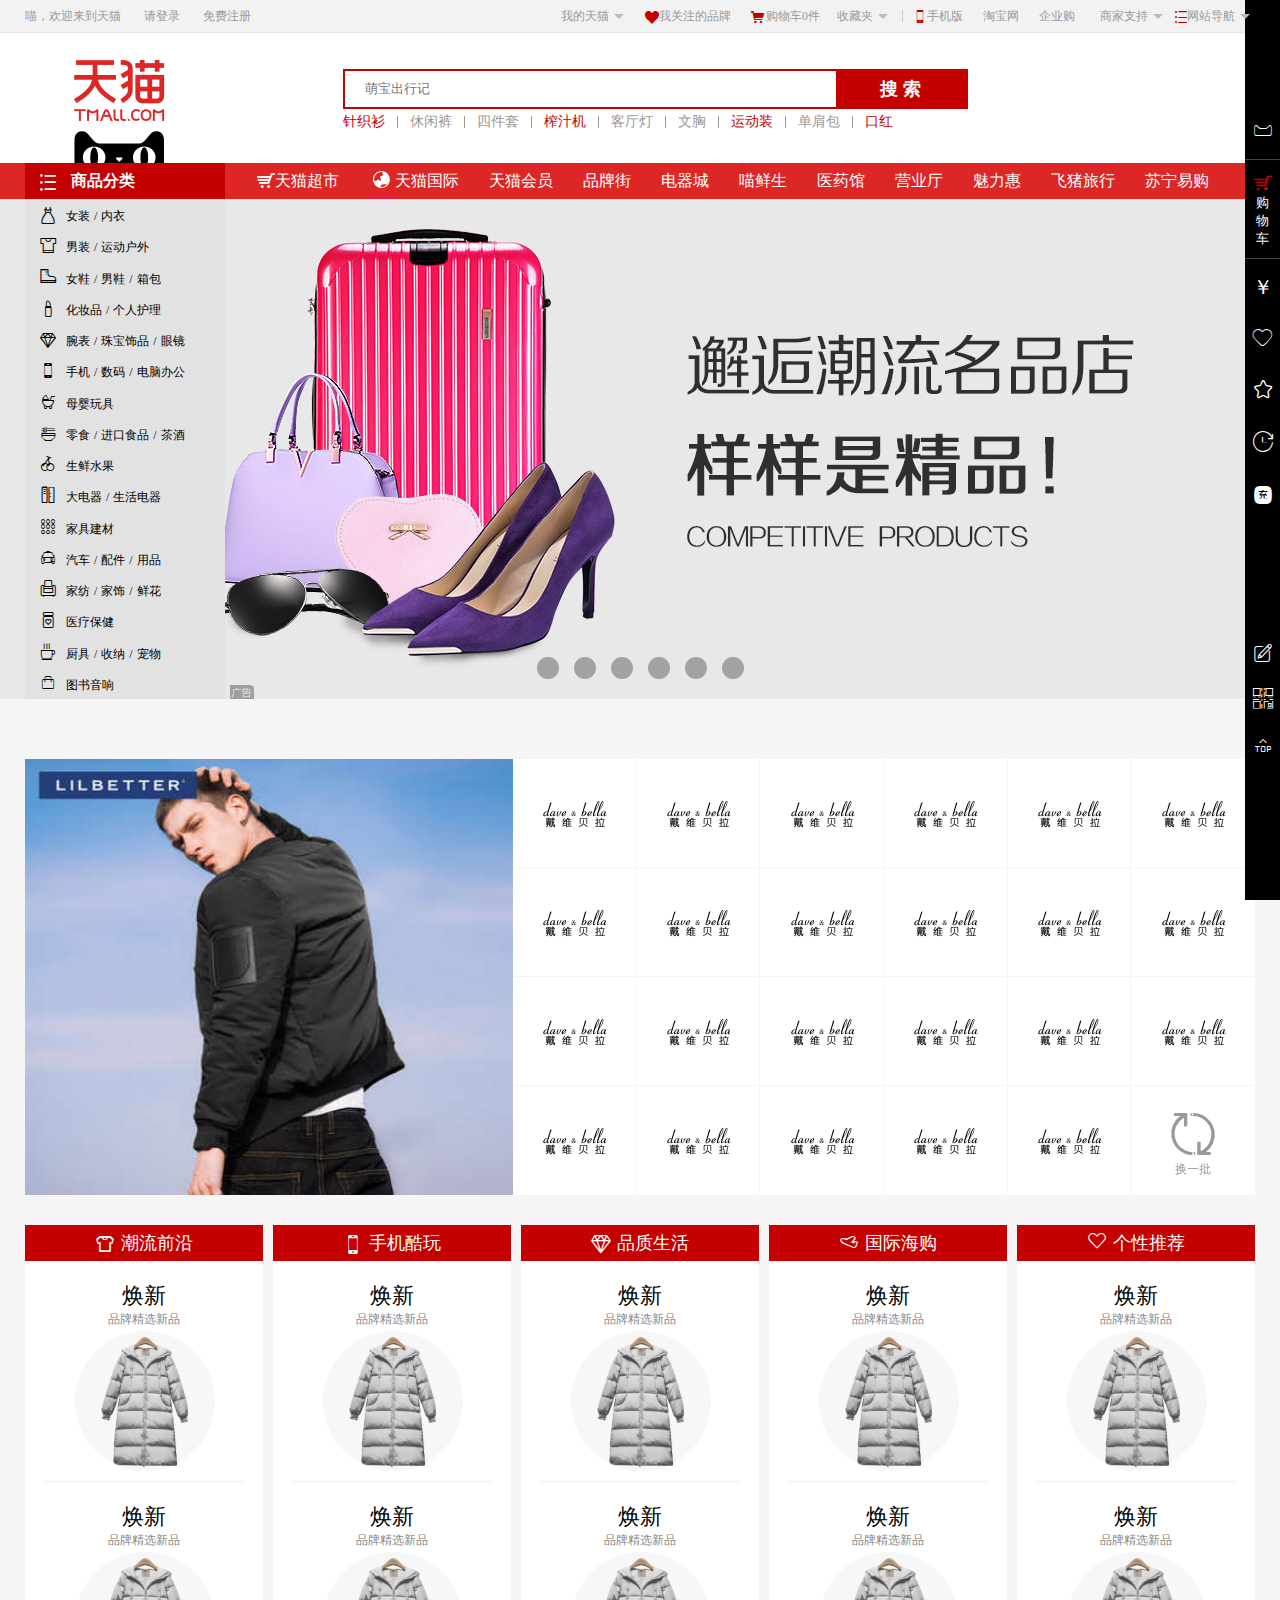
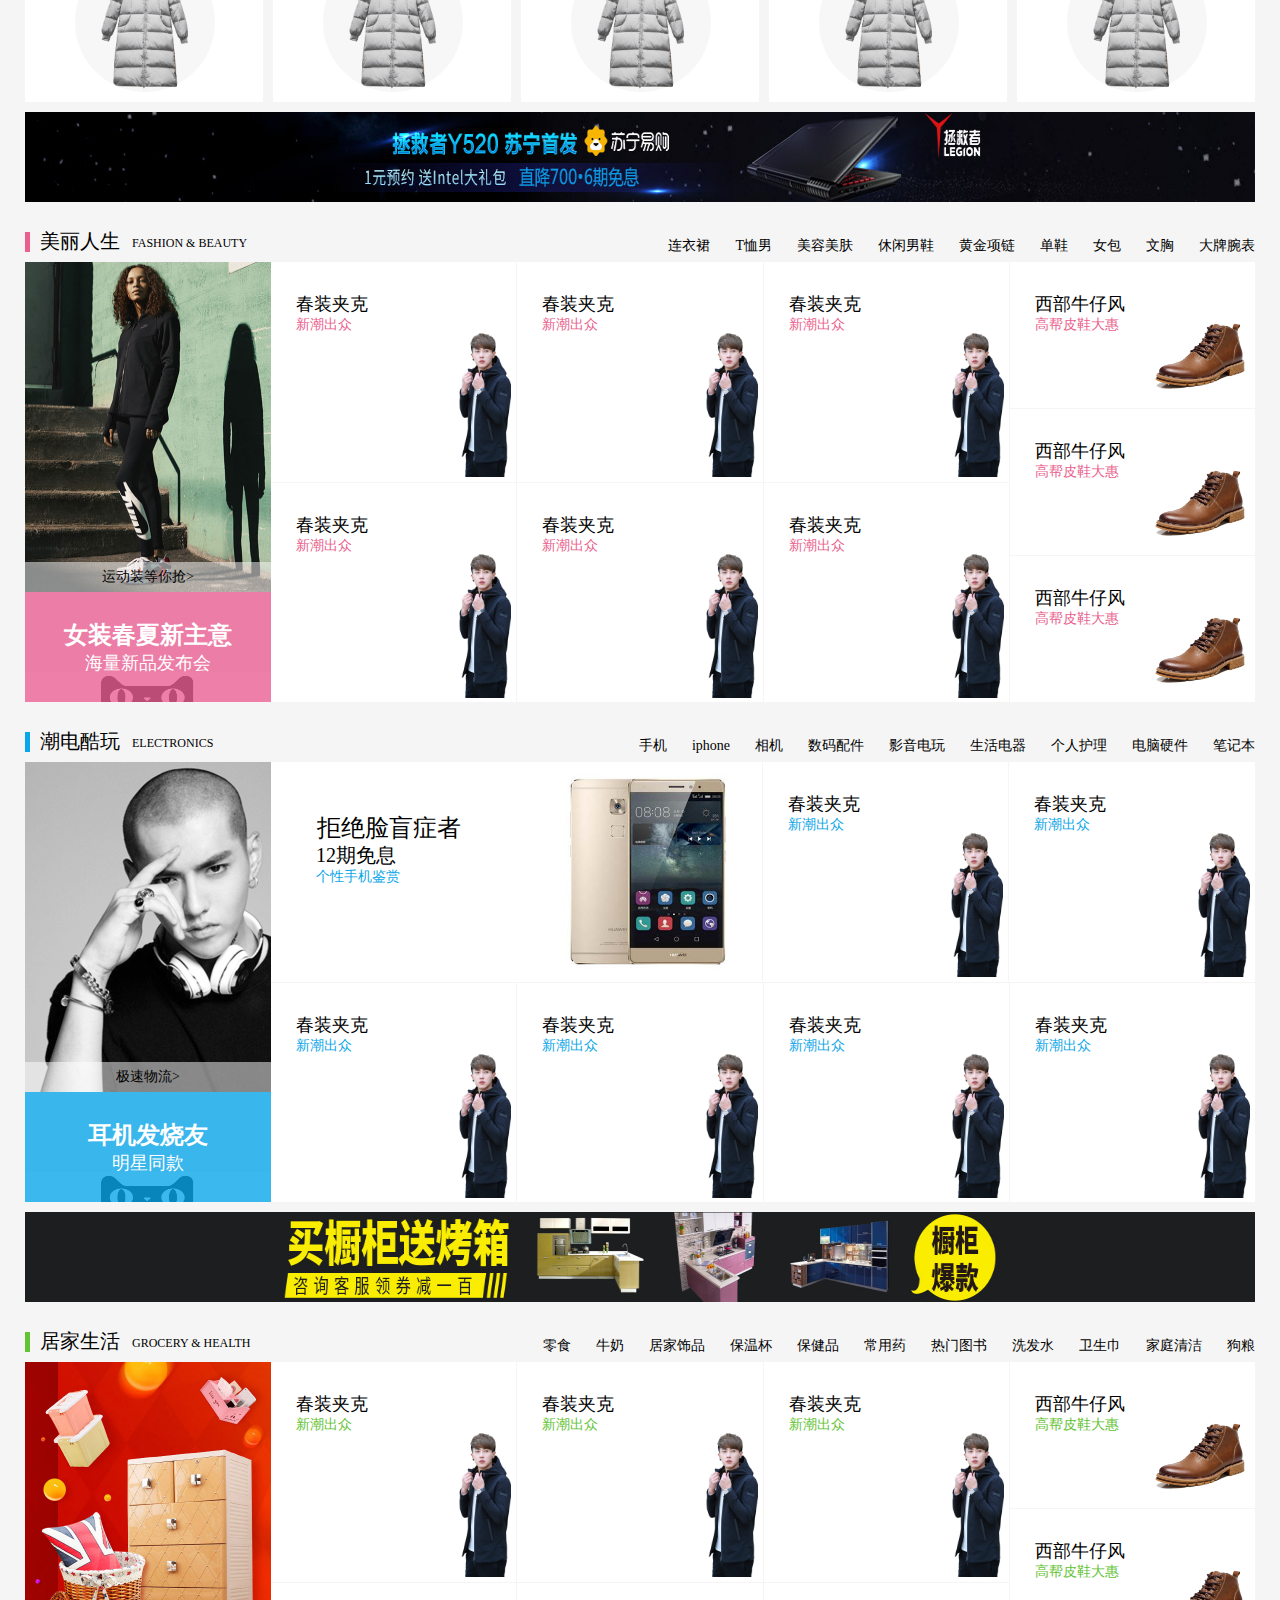
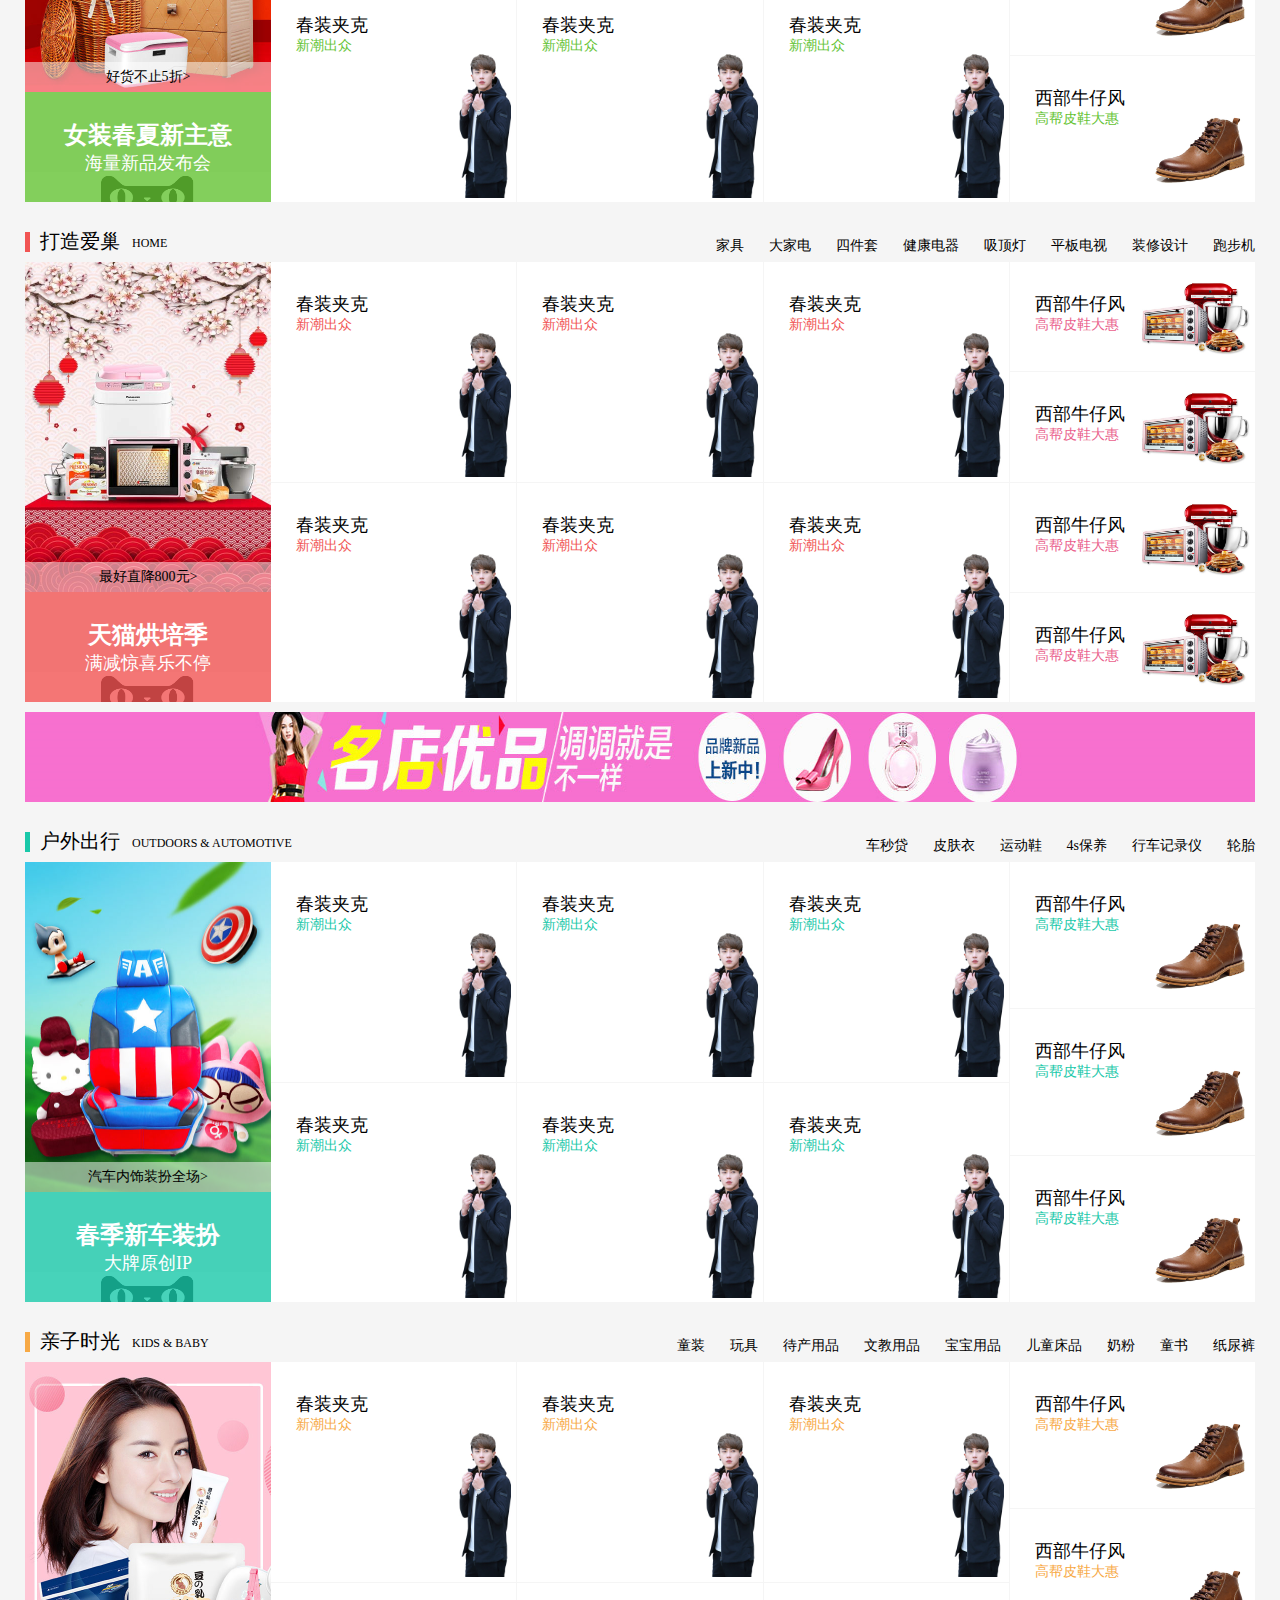
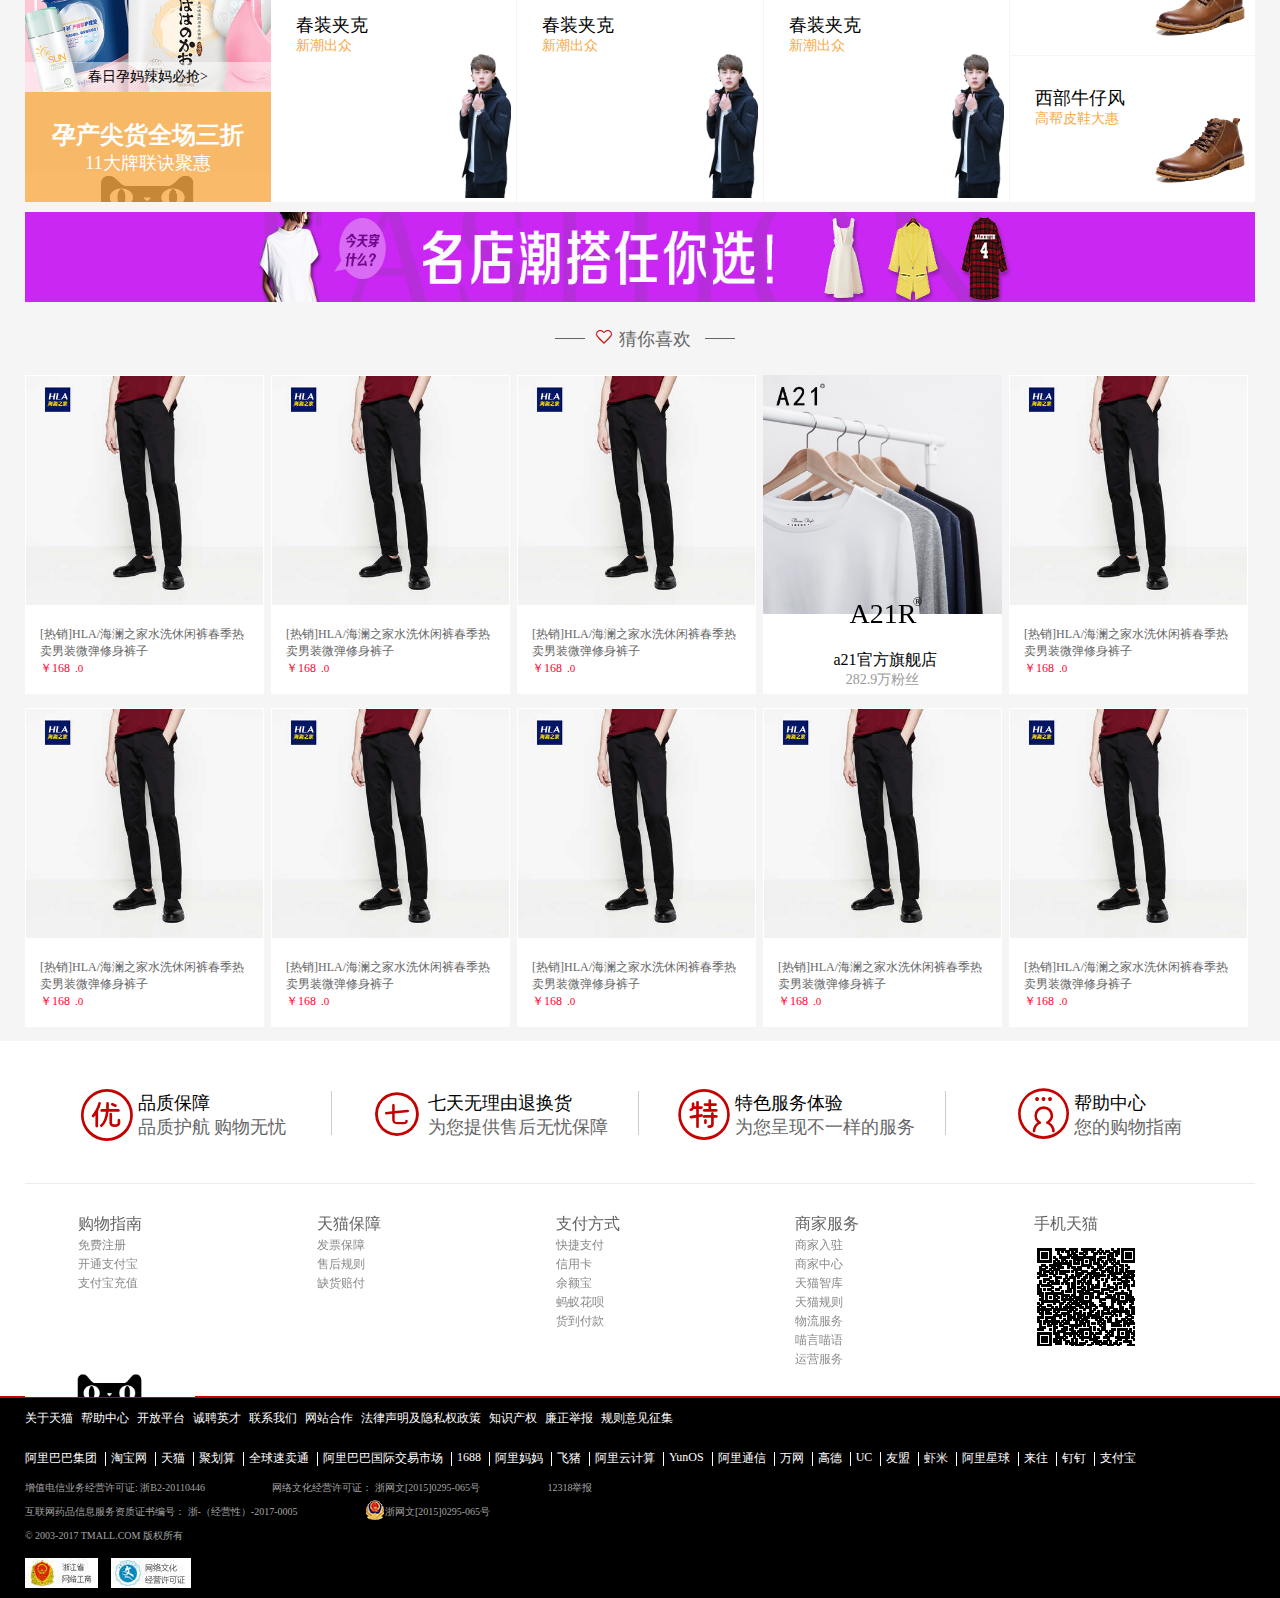
==== index.html @ ca046fc8 "tianmao0.1" ====
<!DOCTYPE html>
<html lang="en">
    <head>
        <meta charset="utf-8">
        <link rel="stylesheet" href="css/tianmao.css">
        <link rel="stylesheet" href="iconfont/iconfont.css">
        <link rel="stylesheet" href="iconfont1/iconfont.css">
    </head>
    <body>

        <!-- 侧边栏 -->
        <!-- 35w    633px-->
        <aside>
            <div class="aside1"><a href="#"><i class="iconfont icon-tianmao01"><div class="asideson"><div class="asideson1"></div>我的特权</div></i></a></div>

            <div class="aside2"><a href="#"><div class="iconfont">&#xe689;</div>
            <p>购</p><p>物</p><p>车</p></a></div>
            <div class="aside3"><a href="#">￥<div class="asideson"><div class="asideson1"></div>我的资产</div></a></div>

            <a href="#"><i class="iconfont icon-xihuan"><div class="asideson"><div class="asideson1"></div>我关注的品牌</div></i></a>
            <a href="#"><i class="iconfont icon-wujiaoxing2"><div class="asideson"><div class="asideson1"></div>我的收藏</div></i></a>
            <a href="#"><i class="iconfont icon-lishi"><div class="asideson"><div class="asideson1"></div>我看过的</div></i></a>
            <a href="#"><i class="iconfont icon-chongzhi"><div class="asideson"><div class="asideson1"></div>我要充值</div></i></a>
             <div class="aside4">
             <a href="#"><i class="iconfont icon-touzijilu"><div class="asideson"><div class="asideson1"></div>用户反馈</div></i></a>
             <a href="#"><i class="iconfont icon-erweima"><div class="asideson9"><div class="asideson3"></div><img src="img/ewm.png" alt=""></div></i></a>
             <a href="#"><i class="iconfont icon-top"><div class="asideson"><div class="asideson1"></div>返回顶部</div></i></a>
            
            </div>
        </aside>
















    <div class="head">
    	<div class="headson">
    	    <div class="head-son">
    	        <span>喵，欢迎来到天猫</span>
    	        <a href="#">请登录</a>
    	        <a href="#">免费注册</a>
    	    </div>
    	 	<div class="headright">
    	 		<div class="mytianmao">
    	 			<a href="#">我的天猫</a><i></i>
    	 			<div class="mytianmao1"><p><a href="#">已买到的宝贝</a><br><a href="#">已卖出的宝贝</a></p></div>
    	 		</div>

    	 		<div class="guanzhu">
    	 		<div class="guannzhu1 iconfont">&#xe60e;</div>
                <a href="#">我关注的品牌</a>
    	 		</div>
    	 		<div class="gouwuche"><div class="gouwuche1 iconfont">&#xe648;</div><a href="#">购物车0件</a></div>
    	 		<div class="shoucang"><a href="#">收藏夹</a><i></i>
    	 		<div class="mytianmao1"><p><a href="#">收藏的宝贝</a><br><a href="#">收藏的店铺</a></p></div></div>
    	 		<span></span>
    	 		<div class="sjb"><div class="sjb1 iconfont">&#xe634;</div><a href="#">手机版</a><div class="sjb10"><div class="sjb9"></div><p><em>到天猫app</em><b>新人领388元大礼包</b></p></div></div>   <!-- 175*228 -->

    	 		<div class="qy"><a href="#">淘宝网</a><a href="#">企业购</a></div>
    	 		<div class="shangjia">
    	 			<a href="#">商家支持</a><i></i>
                    <div class="sjzc1">
                        <ul>
                            <li>商家:</li>
                            <li><a href="#">商家中心</a><a href="#">商家入驻</a></li>
                            <li><a href="#">运营服务</a><a href="#">商家品控</a></li>
                            <li><a href="#">商家工具</a><a href="#">商家规则</a></li>
                            <li class="sjzc3"><a href="#">天猫智库</a><a href="#">喵言喵语</a></li>                     
                        </ul>
                        <ul>
                            <li>帮助:</li>
                            <li><a href="#">帮助中心</a></li>                  
                        </ul>
                    </div>
    	 		</div>
    	 		<div class="wzdh"><div class="wzdh1 iconfont">&#xe629;</div><a href="#">网站导航<i></i></a>
                    <div class="wzdh2">嗷，内容被恐龙吃了，请刷新页面重试

                        <!-- <div class="wzdh3">
                            <h2>热点推荐Hot</h2>
                            <ul>
                                <li><a href="#">天猫超市</a></li>
                                <li><a href="#">天猫超市</a></li>
                                <li><a href="#">天猫超市</a></li>
                                <li><a href="#">天猫超市</a></li>
                                <li><a href="#">天猫超市</a></li>
                                <li><a href="#">天猫超市</a></li>
                                <li><a href="#">天猫超市</a></li>
                                <li><a href="#">天猫超市</a></li>
                                <li><a href="#">天猫超市</a></li>
                                <li><a href="#">天猫超市</a></li>
                                <li><a href="#">天猫超市</a></li>
                                <li><a href="#">天猫超市</a></li>
                                <li><a href="#">天猫超市</a></li>
                                <li><a href="#">天猫超市</a></li>
                            </ul>
                        </div> -->
                    </div>
                </div>
    	 	</div>
    	</div>
    </div>




   	      <!-- logo -->
   	<div class="logobix">
    <div class="logo">
    	<div class="logoleft"></div>
    	<div class="logoright">
    			<input type="text" placeholder="萌宝出行记">
                <input type="button" value="搜索">
    		
    	</div>
    	<div class="logo-right">
    			<ul>
    				<li class="logowenzi wenzione"><a href="#">针织衫</a></li>
    				<li class="logowenzi"><a href="#">休闲裤</a><span></span></li>
    				<li class="logowenzi"><a href="#">四件套</a><span></span></li>
    				<li class="logowenzi wenzione"><a href="#">榨汁机</a><span></span></li>
    				<li class="logowenzi"><a href="#">客厅灯</a><span></span></li>
    				<li class="logowenzi"><a href="#">文胸</a><span></span></li>
    				<li class="logowenzi wenzione"><a href="#">运动装</a><span></span></li>
    				<li class="logowenzi"><a href="#">单肩包</a><span></span></li>
    				<li class="logowenzi wenzione"><a href="#">口红</a><span></span></li>
    			</ul>
    		</div>
    </div>
    </div>




    <!-- 导航 -->
    <div class="daohang">
    	<div class="daohangson">
    		<div class="daohangleft"><div class="daohangleft1 iconfont">&#xe629;</div><b>商品分类</b></div>
    		<div class="daohangright">
    			<ul>
    				<li class="daohangwenzi"><a href="#"><img src="img/wmcs.png" alt="">天猫超市</a>
    				<div class="xmt"><img src="img/xmt.png" alt=""></div></li>
    				<li class="daohangwenzi"><a href="#"><img src="img/tmgj.png" alt="">天猫国际</a>
    				<div class="xmt"><img src="img/xmt.png" alt=""></div></li>
    				<li class="daohangwenzi"><a href="#">天猫会员</a>
    				<div class="xmt2"><img src="img/xmt.png" alt=""></div></li>
    				<li class="daohangwenzi"><a href="#">品牌街</a>
    				<div class="xmt1"><img src="img/xmt.png" alt=""></div></li>
    				<li class="daohangwenzi"><a href="#">电器城</a>
    				<div class="xmt1"><img src="img/xmt.png" alt=""></div></li>
    				<li class="daohangwenzi"><a href="#">喵鲜生</a>
    				<div class="xmt1"><img src="img/xmt.png" alt=""></div></li>
    				<li class="daohangwenzi"><a href="#">医药馆</a>
    				<div class="xmt1"><img src="img/xmt.png" alt=""></div></li>
    				<li class="daohangwenzi"><a href="#">营业厅</a>
    				<div class="xmt1"><img src="img/xmt.png" alt=""></div></li>
    				<li class="daohangwenzi"><a href="#">魅力惠</a>
    				<div class="xmt1"><img src="img/xmt.png" alt=""></div></li>
    				<li class="daohangwenzi"><a href="#">飞猪旅行</a>
    				<div class="xmt2"><img src="img/xmt.png" alt=""></div></li>
    				<li class="daohangwenzi dhwz"><a href="#">苏宁易购</a>
    				<div class="xmt2"><img src="img/xmt.png" alt=""></div></li>
    			</ul>
    		</div>
    	</div>
    </div>



    <!-- banner -->
    <div class="banner">
    	<div class="bannerson">
    		<div class="bannerleft">
    			<ul>
    				<li class="banner-left">
                    <div class="banner-left1 iconfont">&#xe601;</div>
    					<a href="#">女装</a>
    					<span>/</span>
    					<a href="#">内衣</a>
    					<div class="hengla">
    						<div class="henglaleft">
    							<ul>
    								<li><b>精选上装></b>
    								<div class="liuxing">
    									<a href="#" style="color: #E54077;">羽绒服</a>
    									<a href="#" style="color: #E54077;">毛呢外套</a>
    									<a href="#">毛衣</a>
    									<a href="#">针织衫</a>
    									<a href="#">衬衫</a>
    									<a href="#">风衣</a>
    									<a href="#">短外套</a>
                                        <a href="#">卫衣</a>
    									<a href="#">小西装</a>
    								</div></li>
    								<li><b>浪漫裙装></b>
    								<div class="liuxing">
    									<a href="#" style="color: #E54077;">连衣裙
                                        </a>
    									<a href="#">蕾丝连衣裙</a>
    									<a href="#">印花连衣裙</a>
    									<a href="#" style="color: #E54077;">真丝连衣裙</a>
    									<a href="#">半身裙</a>
    									<a href="#" style="color: #E54077;">百褶裙牛仔裙</a>
    									<a href="#">背心裙</a>
                                        <a href="#">a字裙</a>
                                        <a href="#">棉麻连衣裙</a>
                                        <a href="#" style="color: #E54077;">蕾丝半身裙</a>
                                        <a href="#">包臀裙</a>
    									<a href="#">长袖连衣裙</a>
    								</div></li>
    								<li><b>女士下装></b>
    								<div class="liuxing">
    									<a href="#">短裤</a>
    									<a href="#">休闲裤</a>
    									<a href="#">哈伦裤</a>
    									<a href="#">背带裤</a>
    									<a href="#">小脚裤</a>
    									<a href="#">西装裤</a>
    									<a href="#">打底裤</a>
                                        <a href="#">牛仔裤</a>
    									<a href="#">阔腿裤</a>
    								</div></li>
    								<li><b>特色女装></b>
    								<div class="liuxing">
    									<a href="#" style="color: #E54077;">时尚气质套装</a>
    									<a href="#">休闲运动套装</a>
    									<a href="#">精选妈妈装</a>
    									<a href="#">大码女装</a>
    									<a href="#" style="color: #E54077;">职业套装</a>
    									<a href="#">优雅旗袍</a>
    									<a href="#">精致礼服</a>
                                        <a href="#">婚纱</a>
                                        <a href="#" style="color: #E54077;">唐装</a>
    									<a href="#">小码女装</a>
    								</div></li>
    								<li class="henglaone"><b>文胸塑身></b>
    								<div class="liuxing">
    									<a href="#">光面文胸</a>
    									<a href="#">运动文胸</a>
    									<a href="#">美背文胸</a>
                                        <a href="#" style="color: #E54077;">聚拢文胸</a>
                                        <a href="#" style="color: #E54077;">大杯文胸</a>
    									<a href="#">轻薄塑身</a>
    								</div></li>
    								<li><b>家居服></b>
                                    <div class="liuxing">
                                        <a href="#" style="color: #E54077;">春夏家居服</a>
                                        <a href="#">纯棉家居服</a>
                                        <a href="#" style="color: #E54077;">莫代尔家居服</a>
                                        <a href="#">真丝家居服</a>
                                        <a href="#">春夏睡裙</a>
                                        <a href="#">男士家居服</a><br>
                                        <a href="#" style="color: #E54077;">情侣家居服</a>
                                        <a href="#">性感睡裙</a>
                                    </div></li>
    								<li><b>内裤背心></b>
                                    <div class="liuxing">
                                        <a href="#">男士内裤</a>
                                        <a href="#">女式内裤</a>
                                        <a href="#">男士内裤多条装</a>
                                        <a href="#">女士内裤多条装</a>
                                        <a href="#">莫代尔内裤</a>
                                    </div></li>
    								<li><b>袜类></b>
                                    <div class="liuxing">
                                        <a href="#">船袜</a>
                                        <a href="#">长筒丝袜</a>
                                        <a href="#">男士运动袜</a>
                                        <a href="#">女士装饰袜</a>
                                        <a href="#">潮流渔网袜</a>
                                    </div></li>
    							</ul>
    						</div>
                            <div class="bannerright">
                                <div class="banner-right">
                                       <a href="#"><img src="img/TB1B_DcJpXXXXXWXFXXSutbFXXX.jpg_170x120q30 (1).jpg" alt=""></a>
                                        <a href="#"><img src="img/TB1B_DcJpXXXXXWXFXXSutbFXXX.jpg_170x120q30 (1).jpg" alt=""></a>
                                        <a href="#"><img src="img/TB1B_DcJpXXXXXWXFXXSutbFXXX.jpg_170x120q30 (1).jpg" alt=""></a>
                                        <a href="#"><img src="img/TB1B_DcJpXXXXXWXFXXSutbFXXX.jpg_170x120q30 (1).jpg" alt=""></a>
                                        <a href="#"><img src="img/TB1B_DcJpXXXXXWXFXXSutbFXXX.jpg_170x120q30 (1).jpg" alt=""></a >
                                    <a href="#"><img src="img/TB1B_DcJpXXXXXWXFXXSutbFXXX.jpg_170x120q30 (1).jpg" alt=""></a>
                                    <a href="#"><img src="img/TB1B_DcJpXXXXXWXFXXSutbFXXX.jpg_170x120q30 (1).jpg" alt=""></a>
                                             <a href="#"><img src="img/TB1B_DcJpXXXXXWXFXXSutbFXXX.jpg_170x120q30 (1).jpg" alt=""></a>
                                         <a href="#"><img src="img/TB1B_DcJpXXXXXWXFXXSutbFXXX.jpg_170x120q30 (1).jpg" alt=""></a>
                                        <a href="#"><img src="img/TB1B_DcJpXXXXXWXFXXSutbFXXX.jpg_170x120q30 (1).jpg" alt=""></a>
                                        <a href="#"><img src="img/TB1B_DcJpXXXXXWXFXXSutbFXXX.jpg_170x120q30 (1).jpg" alt=""></a>
                                          
                                     <a href="#"><img src="img/TB1B_DcJpXXXXXWXFXXSutbFXXX.jpg_170x120q30 (1).jpg" alt=""></a>
                                      <a href="#"><img src="img/TB1B_DcJpXXXXXWXFXXSutbFXXX.jpg_170x120q30 (1).jpg" alt=""></a>
                                         <a href="#"><img src="img/TB1B_DcJpXXXXXWXFXXSutbFXXX.jpg_170x120q30 (1).jpg" alt=""></a>
                                       <a href="#"><img src="img/TB1B_DcJpXXXXXWXFXXSutbFXXX.jpg_170x120q30 (1).jpg" alt=""></a>
                                       <a href="#"><img src="img/TB1B_DcJpXXXXXWXFXXSutbFXXX.jpg_170x120q30 (1).jpg" alt=""></a>
                                </div>
                                          <div class="banner-right1">
                                        <a href="#"><img src="img/TB1xnkQKVXXXXaJXXXXXXXXXXXX-378-174.jpg" alt=""></a>
                                        </div>
                            </div>
    					</div>
    				</li>
    				<li class="banner-left">
                    <div class="banner-left1 iconfont">&#xe622;</div>
    					<a href="#">男装</a>
    					<span>/</span>
    					<a href="#">运动户外</a>
                        <div class="hengla">
                            <div class="henglaleft">
                                <ul>
                                    <li><b>精选上装></b>
                                    <div class="liuxing">
                                        <a href="#" style="color: #E54077;">羽绒服</a>
                                        <a href="#" style="color: #E54077;">毛呢外套</a>
                                        <a href="#">毛衣</a>
                                        <a href="#">针织衫</a>
                                        <a href="#">衬衫</a>
                                        <a href="#">风衣</a>
                                        <a href="#">短外套</a>
                                        <a href="#">卫衣</a>
                                        <a href="#">小西装</a>
                                    </div></li>
                                    <li><b>浪漫裙装></b>
                                    <div class="liuxing">
                                        <a href="#" style="color: #E54077;">连衣裙
                                        </a>
                                        <a href="#">蕾丝连衣裙</a>
                                        <a href="#">印花连衣裙</a>
                                        <a href="#" style="color: #E54077;">真丝连衣裙</a>
                                        <a href="#">半身裙</a>
                                        <a href="#" style="color: #E54077;">百褶裙牛仔裙</a>
                                        <a href="#">背心裙</a>
                                        <a href="#">a字裙</a>
                                        <a href="#">棉麻连衣裙</a>
                                        <a href="#" style="color: #E54077;">蕾丝半身裙</a>
                                        <a href="#">包臀裙</a>
                                        <a href="#">长袖连衣裙</a>
                                    </div></li>
                                    <li><b>女士下装></b>
                                    <div class="liuxing">
                                        <a href="#">短裤</a>
                                        <a href="#">休闲裤</a>
                                        <a href="#">哈伦裤</a>
                                        <a href="#">背带裤</a>
                                        <a href="#">小脚裤</a>
                                        <a href="#">西装裤</a>
                                        <a href="#">打底裤</a>
                                        <a href="#">牛仔裤</a>
                                        <a href="#">阔腿裤</a>
                                    </div></li>
                                    <li><b>特色女装></b>
                                    <div class="liuxing">
                                        <a href="#" style="color: #E54077;">时尚气质套装</a>
                                        <a href="#">休闲运动套装</a>
                                        <a href="#">精选妈妈装</a>
                                        <a href="#">大码女装</a>
                                        <a href="#" style="color: #E54077;">职业套装</a>
                                        <a href="#">优雅旗袍</a>
                                        <a href="#">精致礼服</a>
                                        <a href="#">婚纱</a>
                                        <a href="#" style="color: #E54077;">唐装</a>
                                        <a href="#">小码女装</a>
                                    </div></li>
                                    <li class="henglaone"><b>文胸塑身></b>
                                    <div class="liuxing">
                                        <a href="#">光面文胸</a>
                                        <a href="#">运动文胸</a>
                                        <a href="#">美背文胸</a>
                                        <a href="#" style="color: #E54077;">聚拢文胸</a>
                                        <a href="#" style="color: #E54077;">大杯文胸</a>
                                        <a href="#">轻薄塑身</a>
                                    </div></li>
                                    <li><b>家居服></b>
                                    <div class="liuxing">
                                        <a href="#" style="color: #E54077;">春夏家居服</a>
                                        <a href="#">纯棉家居服</a>
                                        <a href="#" style="color: #E54077;">莫代尔家居服</a>
                                        <a href="#">真丝家居服</a>
                                        <a href="#">春夏睡裙</a>
                                        <a href="#">男士家居服</a><br>
                                        <a href="#" style="color: #E54077;">情侣家居服</a>
                                        <a href="#">性感睡裙</a>
                                    </div></li>
                                    <li><b>内裤背心></b>
                                    <div class="liuxing">
                                        <a href="#">男士内裤</a>
                                        <a href="#">女式内裤</a>
                                        <a href="#">男士内裤多条装</a>
                                        <a href="#">女士内裤多条装</a>
                                        <a href="#">莫代尔内裤</a>
                                    </div></li>
                                    <li><b>袜类></b>
                                    <div class="liuxing">
                                        <a href="#">船袜</a>
                                        <a href="#">长筒丝袜</a>
                                        <a href="#">男士运动袜</a>
                                        <a href="#">女士装饰袜</a>
                                        <a href="#">潮流渔网袜</a>
                                    </div></li>
                                </ul>
                            </div>
                            <div class="bannerright">
                                <div class="banner-right">
                                       <a href="#"><img src="img/TB1B_DcJpXXXXXWXFXXSutbFXXX.jpg_170x120q30 (1).jpg" alt=""></a>
                                        <a href="#"><img src="img/TB1B_DcJpXXXXXWXFXXSutbFXXX.jpg_170x120q30 (1).jpg" alt=""></a>
                                        <a href="#"><img src="img/TB1B_DcJpXXXXXWXFXXSutbFXXX.jpg_170x120q30 (1).jpg" alt=""></a>
                                        <a href="#"><img src="img/TB1B_DcJpXXXXXWXFXXSutbFXXX.jpg_170x120q30 (1).jpg" alt=""></a>
                                        <a href="#"><img src="img/TB1B_DcJpXXXXXWXFXXSutbFXXX.jpg_170x120q30 (1).jpg" alt=""></a >
                                    <a href="#"><img src="img/TB1B_DcJpXXXXXWXFXXSutbFXXX.jpg_170x120q30 (1).jpg" alt=""></a>
                                    <a href="#"><img src="img/TB1B_DcJpXXXXXWXFXXSutbFXXX.jpg_170x120q30 (1).jpg" alt=""></a>
                                             <a href="#"><img src="img/TB1B_DcJpXXXXXWXFXXSutbFXXX.jpg_170x120q30 (1).jpg" alt=""></a>
                                         <a href="#"><img src="img/TB1B_DcJpXXXXXWXFXXSutbFXXX.jpg_170x120q30 (1).jpg" alt=""></a>
                                        <a href="#"><img src="img/TB1B_DcJpXXXXXWXFXXSutbFXXX.jpg_170x120q30 (1).jpg" alt=""></a>
                                        <a href="#"><img src="img/TB1B_DcJpXXXXXWXFXXSutbFXXX.jpg_170x120q30 (1).jpg" alt=""></a>
                                          
                                     <a href="#"><img src="img/TB1B_DcJpXXXXXWXFXXSutbFXXX.jpg_170x120q30 (1).jpg" alt=""></a>
                                      <a href="#"><img src="img/TB1B_DcJpXXXXXWXFXXSutbFXXX.jpg_170x120q30 (1).jpg" alt=""></a>
                                         <a href="#"><img src="img/TB1B_DcJpXXXXXWXFXXSutbFXXX.jpg_170x120q30 (1).jpg" alt=""></a>
                                       <a href="#"><img src="img/TB1B_DcJpXXXXXWXFXXSutbFXXX.jpg_170x120q30 (1).jpg" alt=""></a>
                                       <a href="#"><img src="img/TB1B_DcJpXXXXXWXFXXSutbFXXX.jpg_170x120q30 (1).jpg" alt=""></a>
                                </div>
                                          <div class="banner-right1">
                                        <a href="#"><img src="img/TB1xnkQKVXXXXaJXXXXXXXXXXXX-378-174.jpg" alt=""></a>
                                        </div>
                            </div>
                        </div>
    				</li>
    				<li class="banner-left">
                    <div class="banner-left1 iconfont">&#xe600;</div>
    					<a href="#">女鞋</a>
    					<span>/</span>
    					<a href="#">男鞋</a>
    					<span>/</span>
    					<a href="#">箱包</a>
                        <div class="hengla">
                            <div class="henglaleft">
                                <ul>
                                    <li><b>精选上装></b>
                                    <div class="liuxing">
                                        <a href="#" style="color: #E54077;">羽绒服</a>
                                        <a href="#" style="color: #E54077;">毛呢外套</a>
                                        <a href="#">毛衣</a>
                                        <a href="#">针织衫</a>
                                        <a href="#">衬衫</a>
                                        <a href="#">风衣</a>
                                        <a href="#">短外套</a>
                                        <a href="#">卫衣</a>
                                        <a href="#">小西装</a>
                                    </div></li>
                                    <li><b>浪漫裙装></b>
                                    <div class="liuxing">
                                        <a href="#" style="color: #E54077;">连衣裙
                                        </a>
                                        <a href="#">蕾丝连衣裙</a>
                                        <a href="#">印花连衣裙</a>
                                        <a href="#" style="color: #E54077;">真丝连衣裙</a>
                                        <a href="#">半身裙</a>
                                        <a href="#" style="color: #E54077;">百褶裙牛仔裙</a>
                                        <a href="#">背心裙</a>
                                        <a href="#">a字裙</a>
                                        <a href="#">棉麻连衣裙</a>
                                        <a href="#" style="color: #E54077;">蕾丝半身裙</a>
                                        <a href="#">包臀裙</a>
                                        <a href="#">长袖连衣裙</a>
                                    </div></li>
                                    <li><b>女士下装></b>
                                    <div class="liuxing">
                                        <a href="#">短裤</a>
                                        <a href="#">休闲裤</a>
                                        <a href="#">哈伦裤</a>
                                        <a href="#">背带裤</a>
                                        <a href="#">小脚裤</a>
                                        <a href="#">西装裤</a>
                                        <a href="#">打底裤</a>
                                        <a href="#">牛仔裤</a>
                                        <a href="#">阔腿裤</a>
                                    </div></li>
                                    <li><b>特色女装></b>
                                    <div class="liuxing">
                                        <a href="#" style="color: #E54077;">时尚气质套装</a>
                                        <a href="#">休闲运动套装</a>
                                        <a href="#">精选妈妈装</a>
                                        <a href="#">大码女装</a>
                                        <a href="#" style="color: #E54077;">职业套装</a>
                                        <a href="#">优雅旗袍</a>
                                        <a href="#">精致礼服</a>
                                        <a href="#">婚纱</a>
                                        <a href="#" style="color: #E54077;">唐装</a>
                                        <a href="#">小码女装</a>
                                    </div></li>
                                    <li class="henglaone"><b>文胸塑身></b>
                                    <div class="liuxing">
                                        <a href="#">光面文胸</a>
                                        <a href="#">运动文胸</a>
                                        <a href="#">美背文胸</a>
                                        <a href="#" style="color: #E54077;">聚拢文胸</a>
                                        <a href="#" style="color: #E54077;">大杯文胸</a>
                                        <a href="#">轻薄塑身</a>
                                    </div></li>
                                    <li><b>家居服></b>
                                    <div class="liuxing">
                                        <a href="#" style="color: #E54077;">春夏家居服</a>
                                        <a href="#">纯棉家居服</a>
                                        <a href="#" style="color: #E54077;">莫代尔家居服</a>
                                        <a href="#">真丝家居服</a>
                                        <a href="#">春夏睡裙</a>
                                        <a href="#">男士家居服</a><br>
                                        <a href="#" style="color: #E54077;">情侣家居服</a>
                                        <a href="#">性感睡裙</a>
                                    </div></li>
                                    <li><b>内裤背心></b>
                                    <div class="liuxing">
                                        <a href="#">男士内裤</a>
                                        <a href="#">女式内裤</a>
                                        <a href="#">男士内裤多条装</a>
                                        <a href="#">女士内裤多条装</a>
                                        <a href="#">莫代尔内裤</a>
                                    </div></li>
                                    <li><b>袜类></b>
                                    <div class="liuxing">
                                        <a href="#">船袜</a>
                                        <a href="#">长筒丝袜</a>
                                        <a href="#">男士运动袜</a>
                                        <a href="#">女士装饰袜</a>
                                        <a href="#">潮流渔网袜</a>
                                    </div></li>
                                </ul>
                            </div>
                            <div class="bannerright">
                                <div class="banner-right">
                                       <a href="#"><img src="img/TB1B_DcJpXXXXXWXFXXSutbFXXX.jpg_170x120q30 (1).jpg" alt=""></a>
                                        <a href="#"><img src="img/TB1B_DcJpXXXXXWXFXXSutbFXXX.jpg_170x120q30 (1).jpg" alt=""></a>
                                        <a href="#"><img src="img/TB1B_DcJpXXXXXWXFXXSutbFXXX.jpg_170x120q30 (1).jpg" alt=""></a>
                                        <a href="#"><img src="img/TB1B_DcJpXXXXXWXFXXSutbFXXX.jpg_170x120q30 (1).jpg" alt=""></a>
                                        <a href="#"><img src="img/TB1B_DcJpXXXXXWXFXXSutbFXXX.jpg_170x120q30 (1).jpg" alt=""></a >
                                    <a href="#"><img src="img/TB1B_DcJpXXXXXWXFXXSutbFXXX.jpg_170x120q30 (1).jpg" alt=""></a>
                                    <a href="#"><img src="img/TB1B_DcJpXXXXXWXFXXSutbFXXX.jpg_170x120q30 (1).jpg" alt=""></a>
                                             <a href="#"><img src="img/TB1B_DcJpXXXXXWXFXXSutbFXXX.jpg_170x120q30 (1).jpg" alt=""></a>
                                         <a href="#"><img src="img/TB1B_DcJpXXXXXWXFXXSutbFXXX.jpg_170x120q30 (1).jpg" alt=""></a>
                                        <a href="#"><img src="img/TB1B_DcJpXXXXXWXFXXSutbFXXX.jpg_170x120q30 (1).jpg" alt=""></a>
                                        <a href="#"><img src="img/TB1B_DcJpXXXXXWXFXXSutbFXXX.jpg_170x120q30 (1).jpg" alt=""></a>
                                          
                                     <a href="#"><img src="img/TB1B_DcJpXXXXXWXFXXSutbFXXX.jpg_170x120q30 (1).jpg" alt=""></a>
                                      <a href="#"><img src="img/TB1B_DcJpXXXXXWXFXXSutbFXXX.jpg_170x120q30 (1).jpg" alt=""></a>
                                         <a href="#"><img src="img/TB1B_DcJpXXXXXWXFXXSutbFXXX.jpg_170x120q30 (1).jpg" alt=""></a>
                                       <a href="#"><img src="img/TB1B_DcJpXXXXXWXFXXSutbFXXX.jpg_170x120q30 (1).jpg" alt=""></a>
                                       <a href="#"><img src="img/TB1B_DcJpXXXXXWXFXXSutbFXXX.jpg_170x120q30 (1).jpg" alt=""></a>
                                </div>
                                          <div class="banner-right1">
                                        <a href="#"><img src="img/TB1xnkQKVXXXXaJXXXXXXXXXXXX-378-174.jpg" alt=""></a>
                                        </div>
                            </div>
                        </div>
    				</li>
    				<li class="banner-left">
                    <div class="banner-left1 iconfont">&#xe60f;</div>
    					<a href="#">化妆品</a>
    					<span>/</span>
    					<a href="#">个人护理</a>
                        <div class="hengla">
                            <div class="henglaleft">
                                <ul>
                                    <li><b>精选上装></b>
                                    <div class="liuxing">
                                        <a href="#" style="color: #E54077;">羽绒服</a>
                                        <a href="#" style="color: #E54077;">毛呢外套</a>
                                        <a href="#">毛衣</a>
                                        <a href="#">针织衫</a>
                                        <a href="#">衬衫</a>
                                        <a href="#">风衣</a>
                                        <a href="#">短外套</a>
                                        <a href="#">卫衣</a>
                                        <a href="#">小西装</a>
                                    </div></li>
                                    <li><b>浪漫裙装></b>
                                    <div class="liuxing">
                                        <a href="#" style="color: #E54077;">连衣裙
                                        </a>
                                        <a href="#">蕾丝连衣裙</a>
                                        <a href="#">印花连衣裙</a>
                                        <a href="#" style="color: #E54077;">真丝连衣裙</a>
                                        <a href="#">半身裙</a>
                                        <a href="#" style="color: #E54077;">百褶裙牛仔裙</a>
                                        <a href="#">背心裙</a>
                                        <a href="#">a字裙</a>
                                        <a href="#">棉麻连衣裙</a>
                                        <a href="#" style="color: #E54077;">蕾丝半身裙</a>
                                        <a href="#">包臀裙</a>
                                        <a href="#">长袖连衣裙</a>
                                    </div></li>
                                    <li><b>女士下装></b>
                                    <div class="liuxing">
                                        <a href="#">短裤</a>
                                        <a href="#">休闲裤</a>
                                        <a href="#">哈伦裤</a>
                                        <a href="#">背带裤</a>
                                        <a href="#">小脚裤</a>
                                        <a href="#">西装裤</a>
                                        <a href="#">打底裤</a>
                                        <a href="#">牛仔裤</a>
                                        <a href="#">阔腿裤</a>
                                    </div></li>
                                    <li><b>特色女装></b>
                                    <div class="liuxing">
                                        <a href="#" style="color: #E54077;">时尚气质套装</a>
                                        <a href="#">休闲运动套装</a>
                                        <a href="#">精选妈妈装</a>
                                        <a href="#">大码女装</a>
                                        <a href="#" style="color: #E54077;">职业套装</a>
                                        <a href="#">优雅旗袍</a>
                                        <a href="#">精致礼服</a>
                                        <a href="#">婚纱</a>
                                        <a href="#" style="color: #E54077;">唐装</a>
                                        <a href="#">小码女装</a>
                                    </div></li>
                                    <li class="henglaone"><b>文胸塑身></b>
                                    <div class="liuxing">
                                        <a href="#">光面文胸</a>
                                        <a href="#">运动文胸</a>
                                        <a href="#">美背文胸</a>
                                        <a href="#" style="color: #E54077;">聚拢文胸</a>
                                        <a href="#" style="color: #E54077;">大杯文胸</a>
                                        <a href="#">轻薄塑身</a>
                                    </div></li>
                                    <li><b>家居服></b>
                                    <div class="liuxing">
                                        <a href="#" style="color: #E54077;">春夏家居服</a>
                                        <a href="#">纯棉家居服</a>
                                        <a href="#" style="color: #E54077;">莫代尔家居服</a>
                                        <a href="#">真丝家居服</a>
                                        <a href="#">春夏睡裙</a>
                                        <a href="#">男士家居服</a><br>
                                        <a href="#" style="color: #E54077;">情侣家居服</a>
                                        <a href="#">性感睡裙</a>
                                    </div></li>
                                    <li><b>内裤背心></b>
                                    <div class="liuxing">
                                        <a href="#">男士内裤</a>
                                        <a href="#">女式内裤</a>
                                        <a href="#">男士内裤多条装</a>
                                        <a href="#">女士内裤多条装</a>
                                        <a href="#">莫代尔内裤</a>
                                    </div></li>
                                    <li><b>袜类></b>
                                    <div class="liuxing">
                                        <a href="#">船袜</a>
                                        <a href="#">长筒丝袜</a>
                                        <a href="#">男士运动袜</a>
                                        <a href="#">女士装饰袜</a>
                                        <a href="#">潮流渔网袜</a>
                                    </div></li>
                                </ul>
                            </div>
                            <div class="bannerright">
                                <div class="banner-right">
                                       <a href="#"><img src="img/TB1B_DcJpXXXXXWXFXXSutbFXXX.jpg_170x120q30 (1).jpg" alt=""></a>
                                        <a href="#"><img src="img/TB1B_DcJpXXXXXWXFXXSutbFXXX.jpg_170x120q30 (1).jpg" alt=""></a>
                                        <a href="#"><img src="img/TB1B_DcJpXXXXXWXFXXSutbFXXX.jpg_170x120q30 (1).jpg" alt=""></a>
                                        <a href="#"><img src="img/TB1B_DcJpXXXXXWXFXXSutbFXXX.jpg_170x120q30 (1).jpg" alt=""></a>
                                        <a href="#"><img src="img/TB1B_DcJpXXXXXWXFXXSutbFXXX.jpg_170x120q30 (1).jpg" alt=""></a >
                                    <a href="#"><img src="img/TB1B_DcJpXXXXXWXFXXSutbFXXX.jpg_170x120q30 (1).jpg" alt=""></a>
                                    <a href="#"><img src="img/TB1B_DcJpXXXXXWXFXXSutbFXXX.jpg_170x120q30 (1).jpg" alt=""></a>
                                             <a href="#"><img src="img/TB1B_DcJpXXXXXWXFXXSutbFXXX.jpg_170x120q30 (1).jpg" alt=""></a>
                                         <a href="#"><img src="img/TB1B_DcJpXXXXXWXFXXSutbFXXX.jpg_170x120q30 (1).jpg" alt=""></a>
                                        <a href="#"><img src="img/TB1B_DcJpXXXXXWXFXXSutbFXXX.jpg_170x120q30 (1).jpg" alt=""></a>
                                        <a href="#"><img src="img/TB1B_DcJpXXXXXWXFXXSutbFXXX.jpg_170x120q30 (1).jpg" alt=""></a>
                                          
                                     <a href="#"><img src="img/TB1B_DcJpXXXXXWXFXXSutbFXXX.jpg_170x120q30 (1).jpg" alt=""></a>
                                      <a href="#"><img src="img/TB1B_DcJpXXXXXWXFXXSutbFXXX.jpg_170x120q30 (1).jpg" alt=""></a>
                                         <a href="#"><img src="img/TB1B_DcJpXXXXXWXFXXSutbFXXX.jpg_170x120q30 (1).jpg" alt=""></a>
                                       <a href="#"><img src="img/TB1B_DcJpXXXXXWXFXXSutbFXXX.jpg_170x120q30 (1).jpg" alt=""></a>
                                       <a href="#"><img src="img/TB1B_DcJpXXXXXWXFXXSutbFXXX.jpg_170x120q30 (1).jpg" alt=""></a>
                                </div>
                                          <div class="banner-right1">
                                        <a href="#"><img src="img/TB1xnkQKVXXXXaJXXXXXXXXXXXX-378-174.jpg" alt=""></a>
                                        </div>
                            </div>
                        </div>
    				</li>
    				<li class="banner-left">
                    <div class="banner-left1 iconfont">&#xe63c;</div>

    					<a href="#">腕表</a>
    					<span>/</span>
    					<a href="#">珠宝饰品</a>
    					<span>/</span>
    					<a href="#">眼镜</a>
                        <div class="hengla">
                            <div class="henglaleft">
                                <ul>
                                    <li><b>精选上装></b>
                                    <div class="liuxing">
                                        <a href="#" style="color: #E54077;">羽绒服</a>
                                        <a href="#" style="color: #E54077;">毛呢外套</a>
                                        <a href="#">毛衣</a>
                                        <a href="#">针织衫</a>
                                        <a href="#">衬衫</a>
                                        <a href="#">风衣</a>
                                        <a href="#">短外套</a>
                                        <a href="#">卫衣</a>
                                        <a href="#">小西装</a>
                                    </div></li>
                                    <li><b>浪漫裙装></b>
                                    <div class="liuxing">
                                        <a href="#" style="color: #E54077;">连衣裙
                                        </a>
                                        <a href="#">蕾丝连衣裙</a>
                                        <a href="#">印花连衣裙</a>
                                        <a href="#" style="color: #E54077;">真丝连衣裙</a>
                                        <a href="#">半身裙</a>
                                        <a href="#" style="color: #E54077;">百褶裙牛仔裙</a>
                                        <a href="#">背心裙</a>
                                        <a href="#">a字裙</a>
                                        <a href="#">棉麻连衣裙</a>
                                        <a href="#" style="color: #E54077;">蕾丝半身裙</a>
                                        <a href="#">包臀裙</a>
                                        <a href="#">长袖连衣裙</a>
                                    </div></li>
                                    <li><b>女士下装></b>
                                    <div class="liuxing">
                                        <a href="#">短裤</a>
                                        <a href="#">休闲裤</a>
                                        <a href="#">哈伦裤</a>
                                        <a href="#">背带裤</a>
                                        <a href="#">小脚裤</a>
                                        <a href="#">西装裤</a>
                                        <a href="#">打底裤</a>
                                        <a href="#">牛仔裤</a>
                                        <a href="#">阔腿裤</a>
                                    </div></li>
                                    <li><b>特色女装></b>
                                    <div class="liuxing">
                                        <a href="#" style="color: #E54077;">时尚气质套装</a>
                                        <a href="#">休闲运动套装</a>
                                        <a href="#">精选妈妈装</a>
                                        <a href="#">大码女装</a>
                                        <a href="#" style="color: #E54077;">职业套装</a>
                                        <a href="#">优雅旗袍</a>
                                        <a href="#">精致礼服</a>
                                        <a href="#">婚纱</a>
                                        <a href="#" style="color: #E54077;">唐装</a>
                                        <a href="#">小码女装</a>
                                    </div></li>
                                    <li class="henglaone"><b>文胸塑身></b>
                                    <div class="liuxing">
                                        <a href="#">光面文胸</a>
                                        <a href="#">运动文胸</a>
                                        <a href="#">美背文胸</a>
                                        <a href="#" style="color: #E54077;">聚拢文胸</a>
                                        <a href="#" style="color: #E54077;">大杯文胸</a>
                                        <a href="#">轻薄塑身</a>
                                    </div></li>
                                    <li><b>家居服></b>
                                    <div class="liuxing">
                                        <a href="#" style="color: #E54077;">春夏家居服</a>
                                        <a href="#">纯棉家居服</a>
                                        <a href="#" style="color: #E54077;">莫代尔家居服</a>
                                        <a href="#">真丝家居服</a>
                                        <a href="#">春夏睡裙</a>
                                        <a href="#">男士家居服</a><br>
                                        <a href="#" style="color: #E54077;">情侣家居服</a>
                                        <a href="#">性感睡裙</a>
                                    </div></li>
                                    <li><b>内裤背心></b>
                                    <div class="liuxing">
                                        <a href="#">男士内裤</a>
                                        <a href="#">女式内裤</a>
                                        <a href="#">男士内裤多条装</a>
                                        <a href="#">女士内裤多条装</a>
                                        <a href="#">莫代尔内裤</a>
                                    </div></li>
                                    <li><b>袜类></b>
                                    <div class="liuxing">
                                        <a href="#">船袜</a>
                                        <a href="#">长筒丝袜</a>
                                        <a href="#">男士运动袜</a>
                                        <a href="#">女士装饰袜</a>
                                        <a href="#">潮流渔网袜</a>
                                    </div></li>
                                </ul>
                            </div>
                            <div class="bannerright">
                                <div class="banner-right">
                                       <a href="#"><img src="img/TB1B_DcJpXXXXXWXFXXSutbFXXX.jpg_170x120q30 (1).jpg" alt=""></a>
                                        <a href="#"><img src="img/TB1B_DcJpXXXXXWXFXXSutbFXXX.jpg_170x120q30 (1).jpg" alt=""></a>
                                        <a href="#"><img src="img/TB1B_DcJpXXXXXWXFXXSutbFXXX.jpg_170x120q30 (1).jpg" alt=""></a>
                                        <a href="#"><img src="img/TB1B_DcJpXXXXXWXFXXSutbFXXX.jpg_170x120q30 (1).jpg" alt=""></a>
                                        <a href="#"><img src="img/TB1B_DcJpXXXXXWXFXXSutbFXXX.jpg_170x120q30 (1).jpg" alt=""></a >
                                    <a href="#"><img src="img/TB1B_DcJpXXXXXWXFXXSutbFXXX.jpg_170x120q30 (1).jpg" alt=""></a>
                                    <a href="#"><img src="img/TB1B_DcJpXXXXXWXFXXSutbFXXX.jpg_170x120q30 (1).jpg" alt=""></a>
                                             <a href="#"><img src="img/TB1B_DcJpXXXXXWXFXXSutbFXXX.jpg_170x120q30 (1).jpg" alt=""></a>
                                         <a href="#"><img src="img/TB1B_DcJpXXXXXWXFXXSutbFXXX.jpg_170x120q30 (1).jpg" alt=""></a>
                                        <a href="#"><img src="img/TB1B_DcJpXXXXXWXFXXSutbFXXX.jpg_170x120q30 (1).jpg" alt=""></a>
                                        <a href="#"><img src="img/TB1B_DcJpXXXXXWXFXXSutbFXXX.jpg_170x120q30 (1).jpg" alt=""></a>
                                          
                                     <a href="#"><img src="img/TB1B_DcJpXXXXXWXFXXSutbFXXX.jpg_170x120q30 (1).jpg" alt=""></a>
                                      <a href="#"><img src="img/TB1B_DcJpXXXXXWXFXXSutbFXXX.jpg_170x120q30 (1).jpg" alt=""></a>
                                         <a href="#"><img src="img/TB1B_DcJpXXXXXWXFXXSutbFXXX.jpg_170x120q30 (1).jpg" alt=""></a>
                                       <a href="#"><img src="img/TB1B_DcJpXXXXXWXFXXSutbFXXX.jpg_170x120q30 (1).jpg" alt=""></a>
                                       <a href="#"><img src="img/TB1B_DcJpXXXXXWXFXXSutbFXXX.jpg_170x120q30 (1).jpg" alt=""></a>
                                </div>
                                          <div class="banner-right1">
                                        <a href="#"><img src="img/TB1xnkQKVXXXXaJXXXXXXXXXXXX-378-174.jpg" alt=""></a>
                                        </div>
                            </div>
                        </div>
    				</li>
    				<li class="banner-left">
                    <div class="banner-left1 iconfont">&#xe634;</div>
    					<a href="#">手机</a>
    					<span>/</span>
    					<a href="#">数码</a>
    					<span>/</span>
    					<a href="#">电脑办公</a>
                        <div class="hengla">
                            <div class="henglaleft">
                                <ul>
                                    <li><b>精选上装></b>
                                    <div class="liuxing">
                                        <a href="#" style="color: #E54077;">羽绒服</a>
                                        <a href="#" style="color: #E54077;">毛呢外套</a>
                                        <a href="#">毛衣</a>
                                        <a href="#">针织衫</a>
                                        <a href="#">衬衫</a>
                                        <a href="#">风衣</a>
                                        <a href="#">短外套</a>
                                        <a href="#">卫衣</a>
                                        <a href="#">小西装</a>
                                    </div></li>
                                    <li><b>浪漫裙装></b>
                                    <div class="liuxing">
                                        <a href="#" style="color: #E54077;">连衣裙
                                        </a>
                                        <a href="#">蕾丝连衣裙</a>
                                        <a href="#">印花连衣裙</a>
                                        <a href="#" style="color: #E54077;">真丝连衣裙</a>
                                        <a href="#">半身裙</a>
                                        <a href="#" style="color: #E54077;">百褶裙牛仔裙</a>
                                        <a href="#">背心裙</a>
                                        <a href="#">a字裙</a>
                                        <a href="#">棉麻连衣裙</a>
                                        <a href="#" style="color: #E54077;">蕾丝半身裙</a>
                                        <a href="#">包臀裙</a>
                                        <a href="#">长袖连衣裙</a>
                                    </div></li>
                                    <li><b>女士下装></b>
                                    <div class="liuxing">
                                        <a href="#">短裤</a>
                                        <a href="#">休闲裤</a>
                                        <a href="#">哈伦裤</a>
                                        <a href="#">背带裤</a>
                                        <a href="#">小脚裤</a>
                                        <a href="#">西装裤</a>
                                        <a href="#">打底裤</a>
                                        <a href="#">牛仔裤</a>
                                        <a href="#">阔腿裤</a>
                                    </div></li>
                                    <li><b>特色女装></b>
                                    <div class="liuxing">
                                        <a href="#" style="color: #E54077;">时尚气质套装</a>
                                        <a href="#">休闲运动套装</a>
                                        <a href="#">精选妈妈装</a>
                                        <a href="#">大码女装</a>
                                        <a href="#" style="color: #E54077;">职业套装</a>
                                        <a href="#">优雅旗袍</a>
                                        <a href="#">精致礼服</a>
                                        <a href="#">婚纱</a>
                                        <a href="#" style="color: #E54077;">唐装</a>
                                        <a href="#">小码女装</a>
                                    </div></li>
                                    <li class="henglaone"><b>文胸塑身></b>
                                    <div class="liuxing">
                                        <a href="#">光面文胸</a>
                                        <a href="#">运动文胸</a>
                                        <a href="#">美背文胸</a>
                                        <a href="#" style="color: #E54077;">聚拢文胸</a>
                                        <a href="#" style="color: #E54077;">大杯文胸</a>
                                        <a href="#">轻薄塑身</a>
                                    </div></li>
                                    <li><b>家居服></b>
                                    <div class="liuxing">
                                        <a href="#" style="color: #E54077;">春夏家居服</a>
                                        <a href="#">纯棉家居服</a>
                                        <a href="#" style="color: #E54077;">莫代尔家居服</a>
                                        <a href="#">真丝家居服</a>
                                        <a href="#">春夏睡裙</a>
                                        <a href="#">男士家居服</a><br>
                                        <a href="#" style="color: #E54077;">情侣家居服</a>
                                        <a href="#">性感睡裙</a>
                                    </div></li>
                                    <li><b>内裤背心></b>
                                    <div class="liuxing">
                                        <a href="#">男士内裤</a>
                                        <a href="#">女式内裤</a>
                                        <a href="#">男士内裤多条装</a>
                                        <a href="#">女士内裤多条装</a>
                                        <a href="#">莫代尔内裤</a>
                                    </div></li>
                                    <li><b>袜类></b>
                                    <div class="liuxing">
                                        <a href="#">船袜</a>
                                        <a href="#">长筒丝袜</a>
                                        <a href="#">男士运动袜</a>
                                        <a href="#">女士装饰袜</a>
                                        <a href="#">潮流渔网袜</a>
                                    </div></li>
                                </ul>
                            </div>
                            <div class="bannerright">
                                <div class="banner-right">
                                       <a href="#"><img src="img/TB1B_DcJpXXXXXWXFXXSutbFXXX.jpg_170x120q30 (1).jpg" alt=""></a>
                                        <a href="#"><img src="img/TB1B_DcJpXXXXXWXFXXSutbFXXX.jpg_170x120q30 (1).jpg" alt=""></a>
                                        <a href="#"><img src="img/TB1B_DcJpXXXXXWXFXXSutbFXXX.jpg_170x120q30 (1).jpg" alt=""></a>
                                        <a href="#"><img src="img/TB1B_DcJpXXXXXWXFXXSutbFXXX.jpg_170x120q30 (1).jpg" alt=""></a>
                                        <a href="#"><img src="img/TB1B_DcJpXXXXXWXFXXSutbFXXX.jpg_170x120q30 (1).jpg" alt=""></a >
                                    <a href="#"><img src="img/TB1B_DcJpXXXXXWXFXXSutbFXXX.jpg_170x120q30 (1).jpg" alt=""></a>
                                    <a href="#"><img src="img/TB1B_DcJpXXXXXWXFXXSutbFXXX.jpg_170x120q30 (1).jpg" alt=""></a>
                                             <a href="#"><img src="img/TB1B_DcJpXXXXXWXFXXSutbFXXX.jpg_170x120q30 (1).jpg" alt=""></a>
                                         <a href="#"><img src="img/TB1B_DcJpXXXXXWXFXXSutbFXXX.jpg_170x120q30 (1).jpg" alt=""></a>
                                        <a href="#"><img src="img/TB1B_DcJpXXXXXWXFXXSutbFXXX.jpg_170x120q30 (1).jpg" alt=""></a>
                                        <a href="#"><img src="img/TB1B_DcJpXXXXXWXFXXSutbFXXX.jpg_170x120q30 (1).jpg" alt=""></a>
                                          
                                     <a href="#"><img src="img/TB1B_DcJpXXXXXWXFXXSutbFXXX.jpg_170x120q30 (1).jpg" alt=""></a>
                                      <a href="#"><img src="img/TB1B_DcJpXXXXXWXFXXSutbFXXX.jpg_170x120q30 (1).jpg" alt=""></a>
                                         <a href="#"><img src="img/TB1B_DcJpXXXXXWXFXXSutbFXXX.jpg_170x120q30 (1).jpg" alt=""></a>
                                       <a href="#"><img src="img/TB1B_DcJpXXXXXWXFXXSutbFXXX.jpg_170x120q30 (1).jpg" alt=""></a>
                                       <a href="#"><img src="img/TB1B_DcJpXXXXXWXFXXSutbFXXX.jpg_170x120q30 (1).jpg" alt=""></a>
                                </div>
                                          <div class="banner-right1">
                                        <a href="#"><img src="img/TB1xnkQKVXXXXaJXXXXXXXXXXXX-378-174.jpg" alt=""></a>
                                        </div>
                            </div>
                        </div>
    				</li>
    				<li class="banner-left">
                    <div class="banner-left1 iconfont">&#xe870;</div>
    					<a href="#">母婴玩具</a>
                        <div class="hengla">
                            <div class="henglaleft">
                                <ul>
                                    <li><b>精选上装></b>
                                    <div class="liuxing">
                                        <a href="#" style="color: #E54077;">羽绒服</a>
                                        <a href="#" style="color: #E54077;">毛呢外套</a>
                                        <a href="#">毛衣</a>
                                        <a href="#">针织衫</a>
                                        <a href="#">衬衫</a>
                                        <a href="#">风衣</a>
                                        <a href="#">短外套</a>
                                        <a href="#">卫衣</a>
                                        <a href="#">小西装</a>
                                    </div></li>
                                    <li><b>浪漫裙装></b>
                                    <div class="liuxing">
                                        <a href="#" style="color: #E54077;">连衣裙
                                        </a>
                                        <a href="#">蕾丝连衣裙</a>
                                        <a href="#">印花连衣裙</a>
                                        <a href="#" style="color: #E54077;">真丝连衣裙</a>
                                        <a href="#">半身裙</a>
                                        <a href="#" style="color: #E54077;">百褶裙牛仔裙</a>
                                        <a href="#">背心裙</a>
                                        <a href="#">a字裙</a>
                                        <a href="#">棉麻连衣裙</a>
                                        <a href="#" style="color: #E54077;">蕾丝半身裙</a>
                                        <a href="#">包臀裙</a>
                                        <a href="#">长袖连衣裙</a>
                                    </div></li>
                                    <li><b>女士下装></b>
                                    <div class="liuxing">
                                        <a href="#">短裤</a>
                                        <a href="#">休闲裤</a>
                                        <a href="#">哈伦裤</a>
                                        <a href="#">背带裤</a>
                                        <a href="#">小脚裤</a>
                                        <a href="#">西装裤</a>
                                        <a href="#">打底裤</a>
                                        <a href="#">牛仔裤</a>
                                        <a href="#">阔腿裤</a>
                                    </div></li>
                                    <li><b>特色女装></b>
                                    <div class="liuxing">
                                        <a href="#" style="color: #E54077;">时尚气质套装</a>
                                        <a href="#">休闲运动套装</a>
                                        <a href="#">精选妈妈装</a>
                                        <a href="#">大码女装</a>
                                        <a href="#" style="color: #E54077;">职业套装</a>
                                        <a href="#">优雅旗袍</a>
                                        <a href="#">精致礼服</a>
                                        <a href="#">婚纱</a>
                                        <a href="#" style="color: #E54077;">唐装</a>
                                        <a href="#">小码女装</a>
                                    </div></li>
                                    <li class="henglaone"><b>文胸塑身></b>
                                    <div class="liuxing">
                                        <a href="#">光面文胸</a>
                                        <a href="#">运动文胸</a>
                                        <a href="#">美背文胸</a>
                                        <a href="#" style="color: #E54077;">聚拢文胸</a>
                                        <a href="#" style="color: #E54077;">大杯文胸</a>
                                        <a href="#">轻薄塑身</a>
                                    </div></li>
                                    <li><b>家居服></b>
                                    <div class="liuxing">
                                        <a href="#" style="color: #E54077;">春夏家居服</a>
                                        <a href="#">纯棉家居服</a>
                                        <a href="#" style="color: #E54077;">莫代尔家居服</a>
                                        <a href="#">真丝家居服</a>
                                        <a href="#">春夏睡裙</a>
                                        <a href="#">男士家居服</a><br>
                                        <a href="#" style="color: #E54077;">情侣家居服</a>
                                        <a href="#">性感睡裙</a>
                                    </div></li>
                                    <li><b>内裤背心></b>
                                    <div class="liuxing">
                                        <a href="#">男士内裤</a>
                                        <a href="#">女式内裤</a>
                                        <a href="#">男士内裤多条装</a>
                                        <a href="#">女士内裤多条装</a>
                                        <a href="#">莫代尔内裤</a>
                                    </div></li>
                                    <li><b>袜类></b>
                                    <div class="liuxing">
                                        <a href="#">船袜</a>
                                        <a href="#">长筒丝袜</a>
                                        <a href="#">男士运动袜</a>
                                        <a href="#">女士装饰袜</a>
                                        <a href="#">潮流渔网袜</a>
                                    </div></li>
                                </ul>
                            </div>
                            <div class="bannerright">
                                <div class="banner-right">
                                       <a href="#"><img src="img/TB1B_DcJpXXXXXWXFXXSutbFXXX.jpg_170x120q30 (1).jpg" alt=""></a>
                                        <a href="#"><img src="img/TB1B_DcJpXXXXXWXFXXSutbFXXX.jpg_170x120q30 (1).jpg" alt=""></a>
                                        <a href="#"><img src="img/TB1B_DcJpXXXXXWXFXXSutbFXXX.jpg_170x120q30 (1).jpg" alt=""></a>
                                        <a href="#"><img src="img/TB1B_DcJpXXXXXWXFXXSutbFXXX.jpg_170x120q30 (1).jpg" alt=""></a>
                                        <a href="#"><img src="img/TB1B_DcJpXXXXXWXFXXSutbFXXX.jpg_170x120q30 (1).jpg" alt=""></a >
                                    <a href="#"><img src="img/TB1B_DcJpXXXXXWXFXXSutbFXXX.jpg_170x120q30 (1).jpg" alt=""></a>
                                    <a href="#"><img src="img/TB1B_DcJpXXXXXWXFXXSutbFXXX.jpg_170x120q30 (1).jpg" alt=""></a>
                                             <a href="#"><img src="img/TB1B_DcJpXXXXXWXFXXSutbFXXX.jpg_170x120q30 (1).jpg" alt=""></a>
                                         <a href="#"><img src="img/TB1B_DcJpXXXXXWXFXXSutbFXXX.jpg_170x120q30 (1).jpg" alt=""></a>
                                        <a href="#"><img src="img/TB1B_DcJpXXXXXWXFXXSutbFXXX.jpg_170x120q30 (1).jpg" alt=""></a>
                                        <a href="#"><img src="img/TB1B_DcJpXXXXXWXFXXSutbFXXX.jpg_170x120q30 (1).jpg" alt=""></a>
                                          
                                     <a href="#"><img src="img/TB1B_DcJpXXXXXWXFXXSutbFXXX.jpg_170x120q30 (1).jpg" alt=""></a>
                                      <a href="#"><img src="img/TB1B_DcJpXXXXXWXFXXSutbFXXX.jpg_170x120q30 (1).jpg" alt=""></a>
                                         <a href="#"><img src="img/TB1B_DcJpXXXXXWXFXXSutbFXXX.jpg_170x120q30 (1).jpg" alt=""></a>
                                       <a href="#"><img src="img/TB1B_DcJpXXXXXWXFXXSutbFXXX.jpg_170x120q30 (1).jpg" alt=""></a>
                                       <a href="#"><img src="img/TB1B_DcJpXXXXXWXFXXSutbFXXX.jpg_170x120q30 (1).jpg" alt=""></a>
                                </div>
                                          <div class="banner-right1">
                                        <a href="#"><img src="img/TB1xnkQKVXXXXaJXXXXXXXXXXXX-378-174.jpg" alt=""></a>
                                        </div>
                            </div>
                        </div>
    				</li>
    				<li class="banner-left">
                    <div class="banner-left1 iconfont">&#xe607;</div>
    					<a href="#">零食</a>
    					<span>/</span>
    					<a href="#">进口食品</a>
    					<span>/</span>
    					<a href="#">茶酒</a>
                        <div class="hengla">
                            <div class="henglaleft">
                                <ul>
                                    <li><b>精选上装></b>
                                    <div class="liuxing">
                                        <a href="#" style="color: #E54077;">羽绒服</a>
                                        <a href="#" style="color: #E54077;">毛呢外套</a>
                                        <a href="#">毛衣</a>
                                        <a href="#">针织衫</a>
                                        <a href="#">衬衫</a>
                                        <a href="#">风衣</a>
                                        <a href="#">短外套</a>
                                        <a href="#">卫衣</a>
                                        <a href="#">小西装</a>
                                    </div></li>
                                    <li><b>浪漫裙装></b>
                                    <div class="liuxing">
                                        <a href="#" style="color: #E54077;">连衣裙
                                        </a>
                                        <a href="#">蕾丝连衣裙</a>
                                        <a href="#">印花连衣裙</a>
                                        <a href="#" style="color: #E54077;">真丝连衣裙</a>
                                        <a href="#">半身裙</a>
                                        <a href="#" style="color: #E54077;">百褶裙牛仔裙</a>
                                        <a href="#">背心裙</a>
                                        <a href="#">a字裙</a>
                                        <a href="#">棉麻连衣裙</a>
                                        <a href="#" style="color: #E54077;">蕾丝半身裙</a>
                                        <a href="#">包臀裙</a>
                                        <a href="#">长袖连衣裙</a>
                                    </div></li>
                                    <li><b>女士下装></b>
                                    <div class="liuxing">
                                        <a href="#">短裤</a>
                                        <a href="#">休闲裤</a>
                                        <a href="#">哈伦裤</a>
                                        <a href="#">背带裤</a>
                                        <a href="#">小脚裤</a>
                                        <a href="#">西装裤</a>
                                        <a href="#">打底裤</a>
                                        <a href="#">牛仔裤</a>
                                        <a href="#">阔腿裤</a>
                                    </div></li>
                                    <li><b>特色女装></b>
                                    <div class="liuxing">
                                        <a href="#" style="color: #E54077;">时尚气质套装</a>
                                        <a href="#">休闲运动套装</a>
                                        <a href="#">精选妈妈装</a>
                                        <a href="#">大码女装</a>
                                        <a href="#" style="color: #E54077;">职业套装</a>
                                        <a href="#">优雅旗袍</a>
                                        <a href="#">精致礼服</a>
                                        <a href="#">婚纱</a>
                                        <a href="#" style="color: #E54077;">唐装</a>
                                        <a href="#">小码女装</a>
                                    </div></li>
                                    <li class="henglaone"><b>文胸塑身></b>
                                    <div class="liuxing">
                                        <a href="#">光面文胸</a>
                                        <a href="#">运动文胸</a>
                                        <a href="#">美背文胸</a>
                                        <a href="#" style="color: #E54077;">聚拢文胸</a>
                                        <a href="#" style="color: #E54077;">大杯文胸</a>
                                        <a href="#">轻薄塑身</a>
                                    </div></li>
                                    <li><b>家居服></b>
                                    <div class="liuxing">
                                        <a href="#" style="color: #E54077;">春夏家居服</a>
                                        <a href="#">纯棉家居服</a>
                                        <a href="#" style="color: #E54077;">莫代尔家居服</a>
                                        <a href="#">真丝家居服</a>
                                        <a href="#">春夏睡裙</a>
                                        <a href="#">男士家居服</a><br>
                                        <a href="#" style="color: #E54077;">情侣家居服</a>
                                        <a href="#">性感睡裙</a>
                                    </div></li>
                                    <li><b>内裤背心></b>
                                    <div class="liuxing">
                                        <a href="#">男士内裤</a>
                                        <a href="#">女式内裤</a>
                                        <a href="#">男士内裤多条装</a>
                                        <a href="#">女士内裤多条装</a>
                                        <a href="#">莫代尔内裤</a>
                                    </div></li>
                                    <li><b>袜类></b>
                                    <div class="liuxing">
                                        <a href="#">船袜</a>
                                        <a href="#">长筒丝袜</a>
                                        <a href="#">男士运动袜</a>
                                        <a href="#">女士装饰袜</a>
                                        <a href="#">潮流渔网袜</a>
                                    </div></li>
                                </ul>
                            </div>
                            <div class="bannerright">
                                <div class="banner-right">
                                       <a href="#"><img src="img/TB1B_DcJpXXXXXWXFXXSutbFXXX.jpg_170x120q30 (1).jpg" alt=""></a>
                                        <a href="#"><img src="img/TB1B_DcJpXXXXXWXFXXSutbFXXX.jpg_170x120q30 (1).jpg" alt=""></a>
                                        <a href="#"><img src="img/TB1B_DcJpXXXXXWXFXXSutbFXXX.jpg_170x120q30 (1).jpg" alt=""></a>
                                        <a href="#"><img src="img/TB1B_DcJpXXXXXWXFXXSutbFXXX.jpg_170x120q30 (1).jpg" alt=""></a>
                                        <a href="#"><img src="img/TB1B_DcJpXXXXXWXFXXSutbFXXX.jpg_170x120q30 (1).jpg" alt=""></a >
                                    <a href="#"><img src="img/TB1B_DcJpXXXXXWXFXXSutbFXXX.jpg_170x120q30 (1).jpg" alt=""></a>
                                    <a href="#"><img src="img/TB1B_DcJpXXXXXWXFXXSutbFXXX.jpg_170x120q30 (1).jpg" alt=""></a>
                                             <a href="#"><img src="img/TB1B_DcJpXXXXXWXFXXSutbFXXX.jpg_170x120q30 (1).jpg" alt=""></a>
                                         <a href="#"><img src="img/TB1B_DcJpXXXXXWXFXXSutbFXXX.jpg_170x120q30 (1).jpg" alt=""></a>
                                        <a href="#"><img src="img/TB1B_DcJpXXXXXWXFXXSutbFXXX.jpg_170x120q30 (1).jpg" alt=""></a>
                                        <a href="#"><img src="img/TB1B_DcJpXXXXXWXFXXSutbFXXX.jpg_170x120q30 (1).jpg" alt=""></a>
                                          
                                     <a href="#"><img src="img/TB1B_DcJpXXXXXWXFXXSutbFXXX.jpg_170x120q30 (1).jpg" alt=""></a>
                                      <a href="#"><img src="img/TB1B_DcJpXXXXXWXFXXSutbFXXX.jpg_170x120q30 (1).jpg" alt=""></a>
                                         <a href="#"><img src="img/TB1B_DcJpXXXXXWXFXXSutbFXXX.jpg_170x120q30 (1).jpg" alt=""></a>
                                       <a href="#"><img src="img/TB1B_DcJpXXXXXWXFXXSutbFXXX.jpg_170x120q30 (1).jpg" alt=""></a>
                                       <a href="#"><img src="img/TB1B_DcJpXXXXXWXFXXSutbFXXX.jpg_170x120q30 (1).jpg" alt=""></a>
                                </div>
                                          <div class="banner-right1">
                                        <a href="#"><img src="img/TB1xnkQKVXXXXaJXXXXXXXXXXXX-378-174.jpg" alt=""></a>
                                        </div>
                            </div>
                        </div>
    				</li>
    				<li class="banner-left">
    					<a href="#">生鲜水果</a>
                        <div class="hengla">
                            <div class="henglaleft">
                                <ul>
                                    <li><b>精选上装></b>
                                    <div class="liuxing">
                                        <a href="#" style="color: #E54077;">羽绒服</a>
                                        <a href="#" style="color: #E54077;">毛呢外套</a>
                                        <a href="#">毛衣</a>
                                        <a href="#">针织衫</a>
                                        <a href="#">衬衫</a>
                                        <a href="#">风衣</a>
                                        <a href="#">短外套</a>
                                        <a href="#">卫衣</a>
                                        <a href="#">小西装</a>
                                    </div></li>
                                    <li><b>浪漫裙装></b>
                                    <div class="liuxing">
                                        <a href="#" style="color: #E54077;">连衣裙
                                        </a>
                                        <a href="#">蕾丝连衣裙</a>
                                        <a href="#">印花连衣裙</a>
                                        <a href="#" style="color: #E54077;">真丝连衣裙</a>
                                        <a href="#">半身裙</a>
                                        <a href="#" style="color: #E54077;">百褶裙牛仔裙</a>
                                        <a href="#">背心裙</a>
                                        <a href="#">a字裙</a>
                                        <a href="#">棉麻连衣裙</a>
                                        <a href="#" style="color: #E54077;">蕾丝半身裙</a>
                                        <a href="#">包臀裙</a>
                                        <a href="#">长袖连衣裙</a>
                                    </div></li>
                                    <li><b>女士下装></b>
                                    <div class="liuxing">
                                        <a href="#">短裤</a>
                                        <a href="#">休闲裤</a>
                                        <a href="#">哈伦裤</a>
                                        <a href="#">背带裤</a>
                                        <a href="#">小脚裤</a>
                                        <a href="#">西装裤</a>
                                        <a href="#">打底裤</a>
                                        <a href="#">牛仔裤</a>
                                        <a href="#">阔腿裤</a>
                                    </div></li>
                                    <li><b>特色女装></b>
                                    <div class="liuxing">
                                        <a href="#" style="color: #E54077;">时尚气质套装</a>
                                        <a href="#">休闲运动套装</a>
                                        <a href="#">精选妈妈装</a>
                                        <a href="#">大码女装</a>
                                        <a href="#" style="color: #E54077;">职业套装</a>
                                        <a href="#">优雅旗袍</a>
                                        <a href="#">精致礼服</a>
                                        <a href="#">婚纱</a>
                                        <a href="#" style="color: #E54077;">唐装</a>
                                        <a href="#">小码女装</a>
                                    </div></li>
                                    <li class="henglaone"><b>文胸塑身></b>
                                    <div class="liuxing">
                                        <a href="#">光面文胸</a>
                                        <a href="#">运动文胸</a>
                                        <a href="#">美背文胸</a>
                                        <a href="#" style="color: #E54077;">聚拢文胸</a>
                                        <a href="#" style="color: #E54077;">大杯文胸</a>
                                        <a href="#">轻薄塑身</a>
                                    </div></li>
                                    <li><b>家居服></b>
                                    <div class="liuxing">
                                        <a href="#" style="color: #E54077;">春夏家居服</a>
                                        <a href="#">纯棉家居服</a>
                                        <a href="#" style="color: #E54077;">莫代尔家居服</a>
                                        <a href="#">真丝家居服</a>
                                        <a href="#">春夏睡裙</a>
                                        <a href="#">男士家居服</a><br>
                                        <a href="#" style="color: #E54077;">情侣家居服</a>
                                        <a href="#">性感睡裙</a>
                                    </div></li>
                                    <li><b>内裤背心></b>
                                    <div class="liuxing">
                                        <a href="#">男士内裤</a>
                                        <a href="#">女式内裤</a>
                                        <a href="#">男士内裤多条装</a>
                                        <a href="#">女士内裤多条装</a>
                                        <a href="#">莫代尔内裤</a>
                                    </div></li>
                                    <li><b>袜类></b>
                                    <div class="liuxing">
                                        <a href="#">船袜</a>
                                        <a href="#">长筒丝袜</a>
                                        <a href="#">男士运动袜</a>
                                        <a href="#">女士装饰袜</a>
                                        <a href="#">潮流渔网袜</a>
                                    </div></li>
                                </ul>
                            </div>
                            <div class="bannerright">
                                <div class="banner-right">
                                       <a href="#"><img src="img/TB1B_DcJpXXXXXWXFXXSutbFXXX.jpg_170x120q30 (1).jpg" alt=""></a>
                                        <a href="#"><img src="img/TB1B_DcJpXXXXXWXFXXSutbFXXX.jpg_170x120q30 (1).jpg" alt=""></a>
                                        <a href="#"><img src="img/TB1B_DcJpXXXXXWXFXXSutbFXXX.jpg_170x120q30 (1).jpg" alt=""></a>
                                        <a href="#"><img src="img/TB1B_DcJpXXXXXWXFXXSutbFXXX.jpg_170x120q30 (1).jpg" alt=""></a>
                                        <a href="#"><img src="img/TB1B_DcJpXXXXXWXFXXSutbFXXX.jpg_170x120q30 (1).jpg" alt=""></a >
                                    <a href="#"><img src="img/TB1B_DcJpXXXXXWXFXXSutbFXXX.jpg_170x120q30 (1).jpg" alt=""></a>
                                    <a href="#"><img src="img/TB1B_DcJpXXXXXWXFXXSutbFXXX.jpg_170x120q30 (1).jpg" alt=""></a>
                                             <a href="#"><img src="img/TB1B_DcJpXXXXXWXFXXSutbFXXX.jpg_170x120q30 (1).jpg" alt=""></a>
                                         <a href="#"><img src="img/TB1B_DcJpXXXXXWXFXXSutbFXXX.jpg_170x120q30 (1).jpg" alt=""></a>
                                        <a href="#"><img src="img/TB1B_DcJpXXXXXWXFXXSutbFXXX.jpg_170x120q30 (1).jpg" alt=""></a>
                                        <a href="#"><img src="img/TB1B_DcJpXXXXXWXFXXSutbFXXX.jpg_170x120q30 (1).jpg" alt=""></a>
                                          
                                     <a href="#"><img src="img/TB1B_DcJpXXXXXWXFXXSutbFXXX.jpg_170x120q30 (1).jpg" alt=""></a>
                                      <a href="#"><img src="img/TB1B_DcJpXXXXXWXFXXSutbFXXX.jpg_170x120q30 (1).jpg" alt=""></a>
                                         <a href="#"><img src="img/TB1B_DcJpXXXXXWXFXXSutbFXXX.jpg_170x120q30 (1).jpg" alt=""></a>
                                       <a href="#"><img src="img/TB1B_DcJpXXXXXWXFXXSutbFXXX.jpg_170x120q30 (1).jpg" alt=""></a>
                                       <a href="#"><img src="img/TB1B_DcJpXXXXXWXFXXSutbFXXX.jpg_170x120q30 (1).jpg" alt=""></a>
                                </div>
                                          <div class="banner-right1">
                                        <a href="#"><img src="img/TB1xnkQKVXXXXaJXXXXXXXXXXXX-378-174.jpg" alt=""></a>
                                        </div>
                            </div>
                        </div>
                    <div class="banner-left1 iconfont">&#xe602;</div>
    				</li>
    				<li class="banner-left">
                    <div class="banner-left1 iconfont">&#xe613;</div>
    					<a href="#">大电器</a>
    					<span>/</span>
    					<a href="#">生活电器</a>
                        <div class="hengla">
                            <div class="henglaleft">
                                <ul>
                                    <li><b>精选上装></b>
                                    <div class="liuxing">
                                        <a href="#" style="color: #E54077;">羽绒服</a>
                                        <a href="#" style="color: #E54077;">毛呢外套</a>
                                        <a href="#">毛衣</a>
                                        <a href="#">针织衫</a>
                                        <a href="#">衬衫</a>
                                        <a href="#">风衣</a>
                                        <a href="#">短外套</a>
                                        <a href="#">卫衣</a>
                                        <a href="#">小西装</a>
                                    </div></li>
                                    <li><b>浪漫裙装></b>
                                    <div class="liuxing">
                                        <a href="#" style="color: #E54077;">连衣裙
                                        </a>
                                        <a href="#">蕾丝连衣裙</a>
                                        <a href="#">印花连衣裙</a>
                                        <a href="#" style="color: #E54077;">真丝连衣裙</a>
                                        <a href="#">半身裙</a>
                                        <a href="#" style="color: #E54077;">百褶裙牛仔裙</a>
                                        <a href="#">背心裙</a>
                                        <a href="#">a字裙</a>
                                        <a href="#">棉麻连衣裙</a>
                                        <a href="#" style="color: #E54077;">蕾丝半身裙</a>
                                        <a href="#">包臀裙</a>
                                        <a href="#">长袖连衣裙</a>
                                    </div></li>
                                    <li><b>女士下装></b>
                                    <div class="liuxing">
                                        <a href="#">短裤</a>
                                        <a href="#">休闲裤</a>
                                        <a href="#">哈伦裤</a>
                                        <a href="#">背带裤</a>
                                        <a href="#">小脚裤</a>
                                        <a href="#">西装裤</a>
                                        <a href="#">打底裤</a>
                                        <a href="#">牛仔裤</a>
                                        <a href="#">阔腿裤</a>
                                    </div></li>
                                    <li><b>特色女装></b>
                                    <div class="liuxing">
                                        <a href="#" style="color: #E54077;">时尚气质套装</a>
                                        <a href="#">休闲运动套装</a>
                                        <a href="#">精选妈妈装</a>
                                        <a href="#">大码女装</a>
                                        <a href="#" style="color: #E54077;">职业套装</a>
                                        <a href="#">优雅旗袍</a>
                                        <a href="#">精致礼服</a>
                                        <a href="#">婚纱</a>
                                        <a href="#" style="color: #E54077;">唐装</a>
                                        <a href="#">小码女装</a>
                                    </div></li>
                                    <li class="henglaone"><b>文胸塑身></b>
                                    <div class="liuxing">
                                        <a href="#">光面文胸</a>
                                        <a href="#">运动文胸</a>
                                        <a href="#">美背文胸</a>
                                        <a href="#" style="color: #E54077;">聚拢文胸</a>
                                        <a href="#" style="color: #E54077;">大杯文胸</a>
                                        <a href="#">轻薄塑身</a>
                                    </div></li>
                                    <li><b>家居服></b>
                                    <div class="liuxing">
                                        <a href="#" style="color: #E54077;">春夏家居服</a>
                                        <a href="#">纯棉家居服</a>
                                        <a href="#" style="color: #E54077;">莫代尔家居服</a>
                                        <a href="#">真丝家居服</a>
                                        <a href="#">春夏睡裙</a>
                                        <a href="#">男士家居服</a><br>
                                        <a href="#" style="color: #E54077;">情侣家居服</a>
                                        <a href="#">性感睡裙</a>
                                    </div></li>
                                    <li><b>内裤背心></b>
                                    <div class="liuxing">
                                        <a href="#">男士内裤</a>
                                        <a href="#">女式内裤</a>
                                        <a href="#">男士内裤多条装</a>
                                        <a href="#">女士内裤多条装</a>
                                        <a href="#">莫代尔内裤</a>
                                    </div></li>
                                    <li><b>袜类></b>
                                    <div class="liuxing">
                                        <a href="#">船袜</a>
                                        <a href="#">长筒丝袜</a>
                                        <a href="#">男士运动袜</a>
                                        <a href="#">女士装饰袜</a>
                                        <a href="#">潮流渔网袜</a>
                                    </div></li>
                                </ul>
                            </div>
                            <div class="bannerright">
                                <div class="banner-right">
                                       <a href="#"><img src="img/TB1B_DcJpXXXXXWXFXXSutbFXXX.jpg_170x120q30 (1).jpg" alt=""></a>
                                        <a href="#"><img src="img/TB1B_DcJpXXXXXWXFXXSutbFXXX.jpg_170x120q30 (1).jpg" alt=""></a>
                                        <a href="#"><img src="img/TB1B_DcJpXXXXXWXFXXSutbFXXX.jpg_170x120q30 (1).jpg" alt=""></a>
                                        <a href="#"><img src="img/TB1B_DcJpXXXXXWXFXXSutbFXXX.jpg_170x120q30 (1).jpg" alt=""></a>
                                        <a href="#"><img src="img/TB1B_DcJpXXXXXWXFXXSutbFXXX.jpg_170x120q30 (1).jpg" alt=""></a >
                                    <a href="#"><img src="img/TB1B_DcJpXXXXXWXFXXSutbFXXX.jpg_170x120q30 (1).jpg" alt=""></a>
                                    <a href="#"><img src="img/TB1B_DcJpXXXXXWXFXXSutbFXXX.jpg_170x120q30 (1).jpg" alt=""></a>
                                             <a href="#"><img src="img/TB1B_DcJpXXXXXWXFXXSutbFXXX.jpg_170x120q30 (1).jpg" alt=""></a>
                                         <a href="#"><img src="img/TB1B_DcJpXXXXXWXFXXSutbFXXX.jpg_170x120q30 (1).jpg" alt=""></a>
                                        <a href="#"><img src="img/TB1B_DcJpXXXXXWXFXXSutbFXXX.jpg_170x120q30 (1).jpg" alt=""></a>
                                        <a href="#"><img src="img/TB1B_DcJpXXXXXWXFXXSutbFXXX.jpg_170x120q30 (1).jpg" alt=""></a>
                                          
                                     <a href="#"><img src="img/TB1B_DcJpXXXXXWXFXXSutbFXXX.jpg_170x120q30 (1).jpg" alt=""></a>
                                      <a href="#"><img src="img/TB1B_DcJpXXXXXWXFXXSutbFXXX.jpg_170x120q30 (1).jpg" alt=""></a>
                                         <a href="#"><img src="img/TB1B_DcJpXXXXXWXFXXSutbFXXX.jpg_170x120q30 (1).jpg" alt=""></a>
                                       <a href="#"><img src="img/TB1B_DcJpXXXXXWXFXXSutbFXXX.jpg_170x120q30 (1).jpg" alt=""></a>
                                       <a href="#"><img src="img/TB1B_DcJpXXXXXWXFXXSutbFXXX.jpg_170x120q30 (1).jpg" alt=""></a>
                                </div>
                                          <div class="banner-right1">
                                        <a href="#"><img src="img/TB1xnkQKVXXXXaJXXXXXXXXXXXX-378-174.jpg" alt=""></a>
                                        </div>
                            </div>
                        </div>
    				</li>
    				<li class="banner-left">
                    <div class="banner-left1 iconfont">&#xe6f8;</div>
    					<a href="#">家具建材</a>
                        <div class="hengla">
                            <div class="henglaleft">
                                <ul>
                                    <li><b>精选上装></b>
                                    <div class="liuxing">
                                        <a href="#" style="color: #E54077;">羽绒服</a>
                                        <a href="#" style="color: #E54077;">毛呢外套</a>
                                        <a href="#">毛衣</a>
                                        <a href="#">针织衫</a>
                                        <a href="#">衬衫</a>
                                        <a href="#">风衣</a>
                                        <a href="#">短外套</a>
                                        <a href="#">卫衣</a>
                                        <a href="#">小西装</a>
                                    </div></li>
                                    <li><b>浪漫裙装></b>
                                    <div class="liuxing">
                                        <a href="#" style="color: #E54077;">连衣裙
                                        </a>
                                        <a href="#">蕾丝连衣裙</a>
                                        <a href="#">印花连衣裙</a>
                                        <a href="#" style="color: #E54077;">真丝连衣裙</a>
                                        <a href="#">半身裙</a>
                                        <a href="#" style="color: #E54077;">百褶裙牛仔裙</a>
                                        <a href="#">背心裙</a>
                                        <a href="#">a字裙</a>
                                        <a href="#">棉麻连衣裙</a>
                                        <a href="#" style="color: #E54077;">蕾丝半身裙</a>
                                        <a href="#">包臀裙</a>
                                        <a href="#">长袖连衣裙</a>
                                    </div></li>
                                    <li><b>女士下装></b>
                                    <div class="liuxing">
                                        <a href="#">短裤</a>
                                        <a href="#">休闲裤</a>
                                        <a href="#">哈伦裤</a>
                                        <a href="#">背带裤</a>
                                        <a href="#">小脚裤</a>
                                        <a href="#">西装裤</a>
                                        <a href="#">打底裤</a>
                                        <a href="#">牛仔裤</a>
                                        <a href="#">阔腿裤</a>
                                    </div></li>
                                    <li><b>特色女装></b>
                                    <div class="liuxing">
                                        <a href="#" style="color: #E54077;">时尚气质套装</a>
                                        <a href="#">休闲运动套装</a>
                                        <a href="#">精选妈妈装</a>
                                        <a href="#">大码女装</a>
                                        <a href="#" style="color: #E54077;">职业套装</a>
                                        <a href="#">优雅旗袍</a>
                                        <a href="#">精致礼服</a>
                                        <a href="#">婚纱</a>
                                        <a href="#" style="color: #E54077;">唐装</a>
                                        <a href="#">小码女装</a>
                                    </div></li>
                                    <li class="henglaone"><b>文胸塑身></b>
                                    <div class="liuxing">
                                        <a href="#">光面文胸</a>
                                        <a href="#">运动文胸</a>
                                        <a href="#">美背文胸</a>
                                        <a href="#" style="color: #E54077;">聚拢文胸</a>
                                        <a href="#" style="color: #E54077;">大杯文胸</a>
                                        <a href="#">轻薄塑身</a>
                                    </div></li>
                                    <li><b>家居服></b>
                                    <div class="liuxing">
                                        <a href="#" style="color: #E54077;">春夏家居服</a>
                                        <a href="#">纯棉家居服</a>
                                        <a href="#" style="color: #E54077;">莫代尔家居服</a>
                                        <a href="#">真丝家居服</a>
                                        <a href="#">春夏睡裙</a>
                                        <a href="#">男士家居服</a><br>
                                        <a href="#" style="color: #E54077;">情侣家居服</a>
                                        <a href="#">性感睡裙</a>
                                    </div></li>
                                    <li><b>内裤背心></b>
                                    <div class="liuxing">
                                        <a href="#">男士内裤</a>
                                        <a href="#">女式内裤</a>
                                        <a href="#">男士内裤多条装</a>
                                        <a href="#">女士内裤多条装</a>
                                        <a href="#">莫代尔内裤</a>
                                    </div></li>
                                    <li><b>袜类></b>
                                    <div class="liuxing">
                                        <a href="#">船袜</a>
                                        <a href="#">长筒丝袜</a>
                                        <a href="#">男士运动袜</a>
                                        <a href="#">女士装饰袜</a>
                                        <a href="#">潮流渔网袜</a>
                                    </div></li>
                                </ul>
                            </div>
                            <div class="bannerright">
                                <div class="banner-right">
                                       <a href="#"><img src="img/TB1B_DcJpXXXXXWXFXXSutbFXXX.jpg_170x120q30 (1).jpg" alt=""></a>
                                        <a href="#"><img src="img/TB1B_DcJpXXXXXWXFXXSutbFXXX.jpg_170x120q30 (1).jpg" alt=""></a>
                                        <a href="#"><img src="img/TB1B_DcJpXXXXXWXFXXSutbFXXX.jpg_170x120q30 (1).jpg" alt=""></a>
                                        <a href="#"><img src="img/TB1B_DcJpXXXXXWXFXXSutbFXXX.jpg_170x120q30 (1).jpg" alt=""></a>
                                        <a href="#"><img src="img/TB1B_DcJpXXXXXWXFXXSutbFXXX.jpg_170x120q30 (1).jpg" alt=""></a >
                                    <a href="#"><img src="img/TB1B_DcJpXXXXXWXFXXSutbFXXX.jpg_170x120q30 (1).jpg" alt=""></a>
                                    <a href="#"><img src="img/TB1B_DcJpXXXXXWXFXXSutbFXXX.jpg_170x120q30 (1).jpg" alt=""></a>
                                             <a href="#"><img src="img/TB1B_DcJpXXXXXWXFXXSutbFXXX.jpg_170x120q30 (1).jpg" alt=""></a>
                                         <a href="#"><img src="img/TB1B_DcJpXXXXXWXFXXSutbFXXX.jpg_170x120q30 (1).jpg" alt=""></a>
                                        <a href="#"><img src="img/TB1B_DcJpXXXXXWXFXXSutbFXXX.jpg_170x120q30 (1).jpg" alt=""></a>
                                        <a href="#"><img src="img/TB1B_DcJpXXXXXWXFXXSutbFXXX.jpg_170x120q30 (1).jpg" alt=""></a>
                                          
                                     <a href="#"><img src="img/TB1B_DcJpXXXXXWXFXXSutbFXXX.jpg_170x120q30 (1).jpg" alt=""></a>
                                      <a href="#"><img src="img/TB1B_DcJpXXXXXWXFXXSutbFXXX.jpg_170x120q30 (1).jpg" alt=""></a>
                                         <a href="#"><img src="img/TB1B_DcJpXXXXXWXFXXSutbFXXX.jpg_170x120q30 (1).jpg" alt=""></a>
                                       <a href="#"><img src="img/TB1B_DcJpXXXXXWXFXXSutbFXXX.jpg_170x120q30 (1).jpg" alt=""></a>
                                       <a href="#"><img src="img/TB1B_DcJpXXXXXWXFXXSutbFXXX.jpg_170x120q30 (1).jpg" alt=""></a>
                                </div>
                                          <div class="banner-right1">
                                        <a href="#"><img src="img/TB1xnkQKVXXXXaJXXXXXXXXXXXX-378-174.jpg" alt=""></a>
                                        </div>
                            </div>
                        </div>
    				</li>
    				<li class="banner-left">
                    <div class="banner-left1 iconfont">&#xe676;</div>
    					<a href="#">汽车</a>
    					<span>/</span>
    					<a href="#">配件</a>
    					<span>/</span>
    					<a href="#">用品</a>
                        <div class="hengla">
                            <div class="henglaleft">
                                <ul>
                                    <li><b>精选上装></b>
                                    <div class="liuxing">
                                        <a href="#" style="color: #E54077;">羽绒服</a>
                                        <a href="#" style="color: #E54077;">毛呢外套</a>
                                        <a href="#">毛衣</a>
                                        <a href="#">针织衫</a>
                                        <a href="#">衬衫</a>
                                        <a href="#">风衣</a>
                                        <a href="#">短外套</a>
                                        <a href="#">卫衣</a>
                                        <a href="#">小西装</a>
                                    </div></li>
                                    <li><b>浪漫裙装></b>
                                    <div class="liuxing">
                                        <a href="#" style="color: #E54077;">连衣裙
                                        </a>
                                        <a href="#">蕾丝连衣裙</a>
                                        <a href="#">印花连衣裙</a>
                                        <a href="#" style="color: #E54077;">真丝连衣裙</a>
                                        <a href="#">半身裙</a>
                                        <a href="#" style="color: #E54077;">百褶裙牛仔裙</a>
                                        <a href="#">背心裙</a>
                                        <a href="#">a字裙</a>
                                        <a href="#">棉麻连衣裙</a>
                                        <a href="#" style="color: #E54077;">蕾丝半身裙</a>
                                        <a href="#">包臀裙</a>
                                        <a href="#">长袖连衣裙</a>
                                    </div></li>
                                    <li><b>女士下装></b>
                                    <div class="liuxing">
                                        <a href="#">短裤</a>
                                        <a href="#">休闲裤</a>
                                        <a href="#">哈伦裤</a>
                                        <a href="#">背带裤</a>
                                        <a href="#">小脚裤</a>
                                        <a href="#">西装裤</a>
                                        <a href="#">打底裤</a>
                                        <a href="#">牛仔裤</a>
                                        <a href="#">阔腿裤</a>
                                    </div></li>
                                    <li><b>特色女装></b>
                                    <div class="liuxing">
                                        <a href="#" style="color: #E54077;">时尚气质套装</a>
                                        <a href="#">休闲运动套装</a>
                                        <a href="#">精选妈妈装</a>
                                        <a href="#">大码女装</a>
                                        <a href="#" style="color: #E54077;">职业套装</a>
                                        <a href="#">优雅旗袍</a>
                                        <a href="#">精致礼服</a>
                                        <a href="#">婚纱</a>
                                        <a href="#" style="color: #E54077;">唐装</a>
                                        <a href="#">小码女装</a>
                                    </div></li>
                                    <li class="henglaone"><b>文胸塑身></b>
                                    <div class="liuxing">
                                        <a href="#">光面文胸</a>
                                        <a href="#">运动文胸</a>
                                        <a href="#">美背文胸</a>
                                        <a href="#" style="color: #E54077;">聚拢文胸</a>
                                        <a href="#" style="color: #E54077;">大杯文胸</a>
                                        <a href="#">轻薄塑身</a>
                                    </div></li>
                                    <li><b>家居服></b>
                                    <div class="liuxing">
                                        <a href="#" style="color: #E54077;">春夏家居服</a>
                                        <a href="#">纯棉家居服</a>
                                        <a href="#" style="color: #E54077;">莫代尔家居服</a>
                                        <a href="#">真丝家居服</a>
                                        <a href="#">春夏睡裙</a>
                                        <a href="#">男士家居服</a><br>
                                        <a href="#" style="color: #E54077;">情侣家居服</a>
                                        <a href="#">性感睡裙</a>
                                    </div></li>
                                    <li><b>内裤背心></b>
                                    <div class="liuxing">
                                        <a href="#">男士内裤</a>
                                        <a href="#">女式内裤</a>
                                        <a href="#">男士内裤多条装</a>
                                        <a href="#">女士内裤多条装</a>
                                        <a href="#">莫代尔内裤</a>
                                    </div></li>
                                    <li><b>袜类></b>
                                    <div class="liuxing">
                                        <a href="#">船袜</a>
                                        <a href="#">长筒丝袜</a>
                                        <a href="#">男士运动袜</a>
                                        <a href="#">女士装饰袜</a>
                                        <a href="#">潮流渔网袜</a>
                                    </div></li>
                                </ul>
                            </div>
                            <div class="bannerright">
                                <div class="banner-right">
                                       <a href="#"><img src="img/TB1B_DcJpXXXXXWXFXXSutbFXXX.jpg_170x120q30 (1).jpg" alt=""></a>
                                        <a href="#"><img src="img/TB1B_DcJpXXXXXWXFXXSutbFXXX.jpg_170x120q30 (1).jpg" alt=""></a>
                                        <a href="#"><img src="img/TB1B_DcJpXXXXXWXFXXSutbFXXX.jpg_170x120q30 (1).jpg" alt=""></a>
                                        <a href="#"><img src="img/TB1B_DcJpXXXXXWXFXXSutbFXXX.jpg_170x120q30 (1).jpg" alt=""></a>
                                        <a href="#"><img src="img/TB1B_DcJpXXXXXWXFXXSutbFXXX.jpg_170x120q30 (1).jpg" alt=""></a >
                                    <a href="#"><img src="img/TB1B_DcJpXXXXXWXFXXSutbFXXX.jpg_170x120q30 (1).jpg" alt=""></a>
                                    <a href="#"><img src="img/TB1B_DcJpXXXXXWXFXXSutbFXXX.jpg_170x120q30 (1).jpg" alt=""></a>
                                             <a href="#"><img src="img/TB1B_DcJpXXXXXWXFXXSutbFXXX.jpg_170x120q30 (1).jpg" alt=""></a>
                                         <a href="#"><img src="img/TB1B_DcJpXXXXXWXFXXSutbFXXX.jpg_170x120q30 (1).jpg" alt=""></a>
                                        <a href="#"><img src="img/TB1B_DcJpXXXXXWXFXXSutbFXXX.jpg_170x120q30 (1).jpg" alt=""></a>
                                        <a href="#"><img src="img/TB1B_DcJpXXXXXWXFXXSutbFXXX.jpg_170x120q30 (1).jpg" alt=""></a>
                                          
                                     <a href="#"><img src="img/TB1B_DcJpXXXXXWXFXXSutbFXXX.jpg_170x120q30 (1).jpg" alt=""></a>
                                      <a href="#"><img src="img/TB1B_DcJpXXXXXWXFXXSutbFXXX.jpg_170x120q30 (1).jpg" alt=""></a>
                                         <a href="#"><img src="img/TB1B_DcJpXXXXXWXFXXSutbFXXX.jpg_170x120q30 (1).jpg" alt=""></a>
                                       <a href="#"><img src="img/TB1B_DcJpXXXXXWXFXXSutbFXXX.jpg_170x120q30 (1).jpg" alt=""></a>
                                       <a href="#"><img src="img/TB1B_DcJpXXXXXWXFXXSutbFXXX.jpg_170x120q30 (1).jpg" alt=""></a>
                                </div>
                                          <div class="banner-right1">
                                        <a href="#"><img src="img/TB1xnkQKVXXXXaJXXXXXXXXXXXX-378-174.jpg" alt=""></a>
                                        </div>
                            </div>
                        </div>
    				</li>
    				<li class="banner-left">
                    <div class="banner-left1 iconfont">&#xe72c;</div>
    					<a href="#">家纺</a>
    					<span>/</span>
    					<a href="#">家饰</a>
    					<span>/</span>
    					<a href="#">鲜花</a>
                        <div class="hengla">
                            <div class="henglaleft">
                                <ul>
                                    <li><b>精选上装></b>
                                    <div class="liuxing">
                                        <a href="#" style="color: #E54077;">羽绒服</a>
                                        <a href="#" style="color: #E54077;">毛呢外套</a>
                                        <a href="#">毛衣</a>
                                        <a href="#">针织衫</a>
                                        <a href="#">衬衫</a>
                                        <a href="#">风衣</a>
                                        <a href="#">短外套</a>
                                        <a href="#">卫衣</a>
                                        <a href="#">小西装</a>
                                    </div></li>
                                    <li><b>浪漫裙装></b>
                                    <div class="liuxing">
                                        <a href="#" style="color: #E54077;">连衣裙
                                        </a>
                                        <a href="#">蕾丝连衣裙</a>
                                        <a href="#">印花连衣裙</a>
                                        <a href="#" style="color: #E54077;">真丝连衣裙</a>
                                        <a href="#">半身裙</a>
                                        <a href="#" style="color: #E54077;">百褶裙牛仔裙</a>
                                        <a href="#">背心裙</a>
                                        <a href="#">a字裙</a>
                                        <a href="#">棉麻连衣裙</a>
                                        <a href="#" style="color: #E54077;">蕾丝半身裙</a>
                                        <a href="#">包臀裙</a>
                                        <a href="#">长袖连衣裙</a>
                                    </div></li>
                                    <li><b>女士下装></b>
                                    <div class="liuxing">
                                        <a href="#">短裤</a>
                                        <a href="#">休闲裤</a>
                                        <a href="#">哈伦裤</a>
                                        <a href="#">背带裤</a>
                                        <a href="#">小脚裤</a>
                                        <a href="#">西装裤</a>
                                        <a href="#">打底裤</a>
                                        <a href="#">牛仔裤</a>
                                        <a href="#">阔腿裤</a>
                                    </div></li>
                                    <li><b>特色女装></b>
                                    <div class="liuxing">
                                        <a href="#" style="color: #E54077;">时尚气质套装</a>
                                        <a href="#">休闲运动套装</a>
                                        <a href="#">精选妈妈装</a>
                                        <a href="#">大码女装</a>
                                        <a href="#" style="color: #E54077;">职业套装</a>
                                        <a href="#">优雅旗袍</a>
                                        <a href="#">精致礼服</a>
                                        <a href="#">婚纱</a>
                                        <a href="#" style="color: #E54077;">唐装</a>
                                        <a href="#">小码女装</a>
                                    </div></li>
                                    <li class="henglaone"><b>文胸塑身></b>
                                    <div class="liuxing">
                                        <a href="#">光面文胸</a>
                                        <a href="#">运动文胸</a>
                                        <a href="#">美背文胸</a>
                                        <a href="#" style="color: #E54077;">聚拢文胸</a>
                                        <a href="#" style="color: #E54077;">大杯文胸</a>
                                        <a href="#">轻薄塑身</a>
                                    </div></li>
                                    <li><b>家居服></b>
                                    <div class="liuxing">
                                        <a href="#" style="color: #E54077;">春夏家居服</a>
                                        <a href="#">纯棉家居服</a>
                                        <a href="#" style="color: #E54077;">莫代尔家居服</a>
                                        <a href="#">真丝家居服</a>
                                        <a href="#">春夏睡裙</a>
                                        <a href="#">男士家居服</a><br>
                                        <a href="#" style="color: #E54077;">情侣家居服</a>
                                        <a href="#">性感睡裙</a>
                                    </div></li>
                                    <li><b>内裤背心></b>
                                    <div class="liuxing">
                                        <a href="#">男士内裤</a>
                                        <a href="#">女式内裤</a>
                                        <a href="#">男士内裤多条装</a>
                                        <a href="#">女士内裤多条装</a>
                                        <a href="#">莫代尔内裤</a>
                                    </div></li>
                                    <li><b>袜类></b>
                                    <div class="liuxing">
                                        <a href="#">船袜</a>
                                        <a href="#">长筒丝袜</a>
                                        <a href="#">男士运动袜</a>
                                        <a href="#">女士装饰袜</a>
                                        <a href="#">潮流渔网袜</a>
                                    </div></li>
                                </ul>
                            </div>
                            <div class="bannerright">
                                <div class="banner-right">
                                       <a href="#"><img src="img/TB1B_DcJpXXXXXWXFXXSutbFXXX.jpg_170x120q30 (1).jpg" alt=""></a>
                                        <a href="#"><img src="img/TB1B_DcJpXXXXXWXFXXSutbFXXX.jpg_170x120q30 (1).jpg" alt=""></a>
                                        <a href="#"><img src="img/TB1B_DcJpXXXXXWXFXXSutbFXXX.jpg_170x120q30 (1).jpg" alt=""></a>
                                        <a href="#"><img src="img/TB1B_DcJpXXXXXWXFXXSutbFXXX.jpg_170x120q30 (1).jpg" alt=""></a>
                                        <a href="#"><img src="img/TB1B_DcJpXXXXXWXFXXSutbFXXX.jpg_170x120q30 (1).jpg" alt=""></a >
                                    <a href="#"><img src="img/TB1B_DcJpXXXXXWXFXXSutbFXXX.jpg_170x120q30 (1).jpg" alt=""></a>
                                    <a href="#"><img src="img/TB1B_DcJpXXXXXWXFXXSutbFXXX.jpg_170x120q30 (1).jpg" alt=""></a>
                                             <a href="#"><img src="img/TB1B_DcJpXXXXXWXFXXSutbFXXX.jpg_170x120q30 (1).jpg" alt=""></a>
                                         <a href="#"><img src="img/TB1B_DcJpXXXXXWXFXXSutbFXXX.jpg_170x120q30 (1).jpg" alt=""></a>
                                        <a href="#"><img src="img/TB1B_DcJpXXXXXWXFXXSutbFXXX.jpg_170x120q30 (1).jpg" alt=""></a>
                                        <a href="#"><img src="img/TB1B_DcJpXXXXXWXFXXSutbFXXX.jpg_170x120q30 (1).jpg" alt=""></a>
                                          
                                     <a href="#"><img src="img/TB1B_DcJpXXXXXWXFXXSutbFXXX.jpg_170x120q30 (1).jpg" alt=""></a>
                                      <a href="#"><img src="img/TB1B_DcJpXXXXXWXFXXSutbFXXX.jpg_170x120q30 (1).jpg" alt=""></a>
                                         <a href="#"><img src="img/TB1B_DcJpXXXXXWXFXXSutbFXXX.jpg_170x120q30 (1).jpg" alt=""></a>
                                       <a href="#"><img src="img/TB1B_DcJpXXXXXWXFXXSutbFXXX.jpg_170x120q30 (1).jpg" alt=""></a>
                                       <a href="#"><img src="img/TB1B_DcJpXXXXXWXFXXSutbFXXX.jpg_170x120q30 (1).jpg" alt=""></a>
                                </div>
                                          <div class="banner-right1">
                                        <a href="#"><img src="img/TB1xnkQKVXXXXaJXXXXXXXXXXXX-378-174.jpg" alt=""></a>
                                        </div>
                            </div>
                        </div>
    				</li>
    				<li class="banner-left">
                    <div class="banner-left1 iconfont">&#xe603;</div>
    					<a href="#">医疗保健</a>
                        <div class="hengla">
                            <div class="henglaleft">
                                <ul>
                                    <li><b>精选上装></b>
                                    <div class="liuxing">
                                        <a href="#" style="color: #E54077;">羽绒服</a>
                                        <a href="#" style="color: #E54077;">毛呢外套</a>
                                        <a href="#">毛衣</a>
                                        <a href="#">针织衫</a>
                                        <a href="#">衬衫</a>
                                        <a href="#">风衣</a>
                                        <a href="#">短外套</a>
                                        <a href="#">卫衣</a>
                                        <a href="#">小西装</a>
                                    </div></li>
                                    <li><b>浪漫裙装></b>
                                    <div class="liuxing">
                                        <a href="#" style="color: #E54077;">连衣裙
                                        </a>
                                        <a href="#">蕾丝连衣裙</a>
                                        <a href="#">印花连衣裙</a>
                                        <a href="#" style="color: #E54077;">真丝连衣裙</a>
                                        <a href="#">半身裙</a>
                                        <a href="#" style="color: #E54077;">百褶裙牛仔裙</a>
                                        <a href="#">背心裙</a>
                                        <a href="#">a字裙</a>
                                        <a href="#">棉麻连衣裙</a>
                                        <a href="#" style="color: #E54077;">蕾丝半身裙</a>
                                        <a href="#">包臀裙</a>
                                        <a href="#">长袖连衣裙</a>
                                    </div></li>
                                    <li><b>女士下装></b>
                                    <div class="liuxing">
                                        <a href="#">短裤</a>
                                        <a href="#">休闲裤</a>
                                        <a href="#">哈伦裤</a>
                                        <a href="#">背带裤</a>
                                        <a href="#">小脚裤</a>
                                        <a href="#">西装裤</a>
                                        <a href="#">打底裤</a>
                                        <a href="#">牛仔裤</a>
                                        <a href="#">阔腿裤</a>
                                    </div></li>
                                    <li><b>特色女装></b>
                                    <div class="liuxing">
                                        <a href="#" style="color: #E54077;">时尚气质套装</a>
                                        <a href="#">休闲运动套装</a>
                                        <a href="#">精选妈妈装</a>
                                        <a href="#">大码女装</a>
                                        <a href="#" style="color: #E54077;">职业套装</a>
                                        <a href="#">优雅旗袍</a>
                                        <a href="#">精致礼服</a>
                                        <a href="#">婚纱</a>
                                        <a href="#" style="color: #E54077;">唐装</a>
                                        <a href="#">小码女装</a>
                                    </div></li>
                                    <li class="henglaone"><b>文胸塑身></b>
                                    <div class="liuxing">
                                        <a href="#">光面文胸</a>
                                        <a href="#">运动文胸</a>
                                        <a href="#">美背文胸</a>
                                        <a href="#" style="color: #E54077;">聚拢文胸</a>
                                        <a href="#" style="color: #E54077;">大杯文胸</a>
                                        <a href="#">轻薄塑身</a>
                                    </div></li>
                                    <li><b>家居服></b>
                                    <div class="liuxing">
                                        <a href="#" style="color: #E54077;">春夏家居服</a>
                                        <a href="#">纯棉家居服</a>
                                        <a href="#" style="color: #E54077;">莫代尔家居服</a>
                                        <a href="#">真丝家居服</a>
                                        <a href="#">春夏睡裙</a>
                                        <a href="#">男士家居服</a><br>
                                        <a href="#" style="color: #E54077;">情侣家居服</a>
                                        <a href="#">性感睡裙</a>
                                    </div></li>
                                    <li><b>内裤背心></b>
                                    <div class="liuxing">
                                        <a href="#">男士内裤</a>
                                        <a href="#">女式内裤</a>
                                        <a href="#">男士内裤多条装</a>
                                        <a href="#">女士内裤多条装</a>
                                        <a href="#">莫代尔内裤</a>
                                    </div></li>
                                    <li><b>袜类></b>
                                    <div class="liuxing">
                                        <a href="#">船袜</a>
                                        <a href="#">长筒丝袜</a>
                                        <a href="#">男士运动袜</a>
                                        <a href="#">女士装饰袜</a>
                                        <a href="#">潮流渔网袜</a>
                                    </div></li>
                                </ul>
                            </div>
                            <div class="bannerright">
                                <div class="banner-right">
                                       <a href="#"><img src="img/TB1B_DcJpXXXXXWXFXXSutbFXXX.jpg_170x120q30 (1).jpg" alt=""></a>
                                        <a href="#"><img src="img/TB1B_DcJpXXXXXWXFXXSutbFXXX.jpg_170x120q30 (1).jpg" alt=""></a>
                                        <a href="#"><img src="img/TB1B_DcJpXXXXXWXFXXSutbFXXX.jpg_170x120q30 (1).jpg" alt=""></a>
                                        <a href="#"><img src="img/TB1B_DcJpXXXXXWXFXXSutbFXXX.jpg_170x120q30 (1).jpg" alt=""></a>
                                        <a href="#"><img src="img/TB1B_DcJpXXXXXWXFXXSutbFXXX.jpg_170x120q30 (1).jpg" alt=""></a >
                                    <a href="#"><img src="img/TB1B_DcJpXXXXXWXFXXSutbFXXX.jpg_170x120q30 (1).jpg" alt=""></a>
                                    <a href="#"><img src="img/TB1B_DcJpXXXXXWXFXXSutbFXXX.jpg_170x120q30 (1).jpg" alt=""></a>
                                             <a href="#"><img src="img/TB1B_DcJpXXXXXWXFXXSutbFXXX.jpg_170x120q30 (1).jpg" alt=""></a>
                                         <a href="#"><img src="img/TB1B_DcJpXXXXXWXFXXSutbFXXX.jpg_170x120q30 (1).jpg" alt=""></a>
                                        <a href="#"><img src="img/TB1B_DcJpXXXXXWXFXXSutbFXXX.jpg_170x120q30 (1).jpg" alt=""></a>
                                        <a href="#"><img src="img/TB1B_DcJpXXXXXWXFXXSutbFXXX.jpg_170x120q30 (1).jpg" alt=""></a>
                                          
                                     <a href="#"><img src="img/TB1B_DcJpXXXXXWXFXXSutbFXXX.jpg_170x120q30 (1).jpg" alt=""></a>
                                      <a href="#"><img src="img/TB1B_DcJpXXXXXWXFXXSutbFXXX.jpg_170x120q30 (1).jpg" alt=""></a>
                                         <a href="#"><img src="img/TB1B_DcJpXXXXXWXFXXSutbFXXX.jpg_170x120q30 (1).jpg" alt=""></a>
                                       <a href="#"><img src="img/TB1B_DcJpXXXXXWXFXXSutbFXXX.jpg_170x120q30 (1).jpg" alt=""></a>
                                       <a href="#"><img src="img/TB1B_DcJpXXXXXWXFXXSutbFXXX.jpg_170x120q30 (1).jpg" alt=""></a>
                                </div>
                                          <div class="banner-right1">
                                        <a href="#"><img src="img/TB1xnkQKVXXXXaJXXXXXXXXXXXX-378-174.jpg" alt=""></a>
                                        </div>
                            </div>
                        </div>
    				</li>
    				<li class="banner-left">
                    <div class="banner-left1 iconfont">&#xe631;</div>
    					<a href="#">厨具</a>
    					<span>/</span>
    					<a href="#">收纳</a>
    					<span>/</span>
    					<a href="#">宠物</a>
                        <div class="hengla">
                            <div class="henglaleft">
                                <ul>
                                    <li><b>精选上装></b>
                                    <div class="liuxing">
                                        <a href="#" style="color: #E54077;">羽绒服</a>
                                        <a href="#" style="color: #E54077;">毛呢外套</a>
                                        <a href="#">毛衣</a>
                                        <a href="#">针织衫</a>
                                        <a href="#">衬衫</a>
                                        <a href="#">风衣</a>
                                        <a href="#">短外套</a>
                                        <a href="#">卫衣</a>
                                        <a href="#">小西装</a>
                                    </div></li>
                                    <li><b>浪漫裙装></b>
                                    <div class="liuxing">
                                        <a href="#" style="color: #E54077;">连衣裙
                                        </a>
                                        <a href="#">蕾丝连衣裙</a>
                                        <a href="#">印花连衣裙</a>
                                        <a href="#" style="color: #E54077;">真丝连衣裙</a>
                                        <a href="#">半身裙</a>
                                        <a href="#" style="color: #E54077;">百褶裙牛仔裙</a>
                                        <a href="#">背心裙</a>
                                        <a href="#">a字裙</a>
                                        <a href="#">棉麻连衣裙</a>
                                        <a href="#" style="color: #E54077;">蕾丝半身裙</a>
                                        <a href="#">包臀裙</a>
                                        <a href="#">长袖连衣裙</a>
                                    </div></li>
                                    <li><b>女士下装></b>
                                    <div class="liuxing">
                                        <a href="#">短裤</a>
                                        <a href="#">休闲裤</a>
                                        <a href="#">哈伦裤</a>
                                        <a href="#">背带裤</a>
                                        <a href="#">小脚裤</a>
                                        <a href="#">西装裤</a>
                                        <a href="#">打底裤</a>
                                        <a href="#">牛仔裤</a>
                                        <a href="#">阔腿裤</a>
                                    </div></li>
                                    <li><b>特色女装></b>
                                    <div class="liuxing">
                                        <a href="#" style="color: #E54077;">时尚气质套装</a>
                                        <a href="#">休闲运动套装</a>
                                        <a href="#">精选妈妈装</a>
                                        <a href="#">大码女装</a>
                                        <a href="#" style="color: #E54077;">职业套装</a>
                                        <a href="#">优雅旗袍</a>
                                        <a href="#">精致礼服</a>
                                        <a href="#">婚纱</a>
                                        <a href="#" style="color: #E54077;">唐装</a>
                                        <a href="#">小码女装</a>
                                    </div></li>
                                    <li class="henglaone"><b>文胸塑身></b>
                                    <div class="liuxing">
                                        <a href="#">光面文胸</a>
                                        <a href="#">运动文胸</a>
                                        <a href="#">美背文胸</a>
                                        <a href="#" style="color: #E54077;">聚拢文胸</a>
                                        <a href="#" style="color: #E54077;">大杯文胸</a>
                                        <a href="#">轻薄塑身</a>
                                    </div></li>
                                    <li><b>家居服></b>
                                    <div class="liuxing">
                                        <a href="#" style="color: #E54077;">春夏家居服</a>
                                        <a href="#">纯棉家居服</a>
                                        <a href="#" style="color: #E54077;">莫代尔家居服</a>
                                        <a href="#">真丝家居服</a>
                                        <a href="#">春夏睡裙</a>
                                        <a href="#">男士家居服</a><br>
                                        <a href="#" style="color: #E54077;">情侣家居服</a>
                                        <a href="#">性感睡裙</a>
                                    </div></li>
                                    <li><b>内裤背心></b>
                                    <div class="liuxing">
                                        <a href="#">男士内裤</a>
                                        <a href="#">女式内裤</a>
                                        <a href="#">男士内裤多条装</a>
                                        <a href="#">女士内裤多条装</a>
                                        <a href="#">莫代尔内裤</a>
                                    </div></li>
                                    <li><b>袜类></b>
                                    <div class="liuxing">
                                        <a href="#">船袜</a>
                                        <a href="#">长筒丝袜</a>
                                        <a href="#">男士运动袜</a>
                                        <a href="#">女士装饰袜</a>
                                        <a href="#">潮流渔网袜</a>
                                    </div></li>
                                </ul>
                            </div>
                            <div class="bannerright">
                                <div class="banner-right">
                                       <a href="#"><img src="img/TB1B_DcJpXXXXXWXFXXSutbFXXX.jpg_170x120q30 (1).jpg" alt=""></a>
                                        <a href="#"><img src="img/TB1B_DcJpXXXXXWXFXXSutbFXXX.jpg_170x120q30 (1).jpg" alt=""></a>
                                        <a href="#"><img src="img/TB1B_DcJpXXXXXWXFXXSutbFXXX.jpg_170x120q30 (1).jpg" alt=""></a>
                                        <a href="#"><img src="img/TB1B_DcJpXXXXXWXFXXSutbFXXX.jpg_170x120q30 (1).jpg" alt=""></a>
                                        <a href="#"><img src="img/TB1B_DcJpXXXXXWXFXXSutbFXXX.jpg_170x120q30 (1).jpg" alt=""></a >
                                    <a href="#"><img src="img/TB1B_DcJpXXXXXWXFXXSutbFXXX.jpg_170x120q30 (1).jpg" alt=""></a>
                                    <a href="#"><img src="img/TB1B_DcJpXXXXXWXFXXSutbFXXX.jpg_170x120q30 (1).jpg" alt=""></a>
                                             <a href="#"><img src="img/TB1B_DcJpXXXXXWXFXXSutbFXXX.jpg_170x120q30 (1).jpg" alt=""></a>
                                         <a href="#"><img src="img/TB1B_DcJpXXXXXWXFXXSutbFXXX.jpg_170x120q30 (1).jpg" alt=""></a>
                                        <a href="#"><img src="img/TB1B_DcJpXXXXXWXFXXSutbFXXX.jpg_170x120q30 (1).jpg" alt=""></a>
                                        <a href="#"><img src="img/TB1B_DcJpXXXXXWXFXXSutbFXXX.jpg_170x120q30 (1).jpg" alt=""></a>
                                          
                                     <a href="#"><img src="img/TB1B_DcJpXXXXXWXFXXSutbFXXX.jpg_170x120q30 (1).jpg" alt=""></a>
                                      <a href="#"><img src="img/TB1B_DcJpXXXXXWXFXXSutbFXXX.jpg_170x120q30 (1).jpg" alt=""></a>
                                         <a href="#"><img src="img/TB1B_DcJpXXXXXWXFXXSutbFXXX.jpg_170x120q30 (1).jpg" alt=""></a>
                                       <a href="#"><img src="img/TB1B_DcJpXXXXXWXFXXSutbFXXX.jpg_170x120q30 (1).jpg" alt=""></a>
                                       <a href="#"><img src="img/TB1B_DcJpXXXXXWXFXXSutbFXXX.jpg_170x120q30 (1).jpg" alt=""></a>
                                </div>
                                          <div class="banner-right1">
                                        <a href="#"><img src="img/TB1xnkQKVXXXXaJXXXXXXXXXXXX-378-174.jpg" alt=""></a>
                                        </div>
                            </div>
                        </div>
    				</li>
    				<li class="banner-left">
                    <div class="banner-left1 iconfont">&#xe614;</div>
    					<a href="#">图书音响</a>
                        <div class="hengla">
                            <div class="henglaleft">
                                <ul>
                                    <li><b>精选上装></b>
                                    <div class="liuxing">
                                        <a href="#" style="color: #E54077;">羽绒服</a>
                                        <a href="#" style="color: #E54077;">毛呢外套</a>
                                        <a href="#">毛衣</a>
                                        <a href="#">针织衫</a>
                                        <a href="#">衬衫</a>
                                        <a href="#">风衣</a>
                                        <a href="#">短外套</a>
                                        <a href="#">卫衣</a>
                                        <a href="#">小西装</a>
                                    </div></li>
                                    <li><b>浪漫裙装></b>
                                    <div class="liuxing">
                                        <a href="#" style="color: #E54077;">连衣裙
                                        </a>
                                        <a href="#">蕾丝连衣裙</a>
                                        <a href="#">印花连衣裙</a>
                                        <a href="#" style="color: #E54077;">真丝连衣裙</a>
                                        <a href="#">半身裙</a>
                                        <a href="#" style="color: #E54077;">百褶裙牛仔裙</a>
                                        <a href="#">背心裙</a>
                                        <a href="#">a字裙</a>
                                        <a href="#">棉麻连衣裙</a>
                                        <a href="#" style="color: #E54077;">蕾丝半身裙</a>
                                        <a href="#">包臀裙</a>
                                        <a href="#">长袖连衣裙</a>
                                    </div></li>
                                    <li><b>女士下装></b>
                                    <div class="liuxing">
                                        <a href="#">短裤</a>
                                        <a href="#">休闲裤</a>
                                        <a href="#">哈伦裤</a>
                                        <a href="#">背带裤</a>
                                        <a href="#">小脚裤</a>
                                        <a href="#">西装裤</a>
                                        <a href="#">打底裤</a>
                                        <a href="#">牛仔裤</a>
                                        <a href="#">阔腿裤</a>
                                    </div></li>
                                    <li><b>特色女装></b>
                                    <div class="liuxing">
                                        <a href="#" style="color: #E54077;">时尚气质套装</a>
                                        <a href="#">休闲运动套装</a>
                                        <a href="#">精选妈妈装</a>
                                        <a href="#">大码女装</a>
                                        <a href="#" style="color: #E54077;">职业套装</a>
                                        <a href="#">优雅旗袍</a>
                                        <a href="#">精致礼服</a>
                                        <a href="#">婚纱</a>
                                        <a href="#" style="color: #E54077;">唐装</a>
                                        <a href="#">小码女装</a>
                                    </div></li>
                                    <li class="henglaone"><b>文胸塑身></b>
                                    <div class="liuxing">
                                        <a href="#">光面文胸</a>
                                        <a href="#">运动文胸</a>
                                        <a href="#">美背文胸</a>
                                        <a href="#" style="color: #E54077;">聚拢文胸</a>
                                        <a href="#" style="color: #E54077;">大杯文胸</a>
                                        <a href="#">轻薄塑身</a>
                                    </div></li>
                                    <li><b>家居服></b>
                                    <div class="liuxing">
                                        <a href="#" style="color: #E54077;">春夏家居服</a>
                                        <a href="#">纯棉家居服</a>
                                        <a href="#" style="color: #E54077;">莫代尔家居服</a>
                                        <a href="#">真丝家居服</a>
                                        <a href="#">春夏睡裙</a>
                                        <a href="#">男士家居服</a><br>
                                        <a href="#" style="color: #E54077;">情侣家居服</a>
                                        <a href="#">性感睡裙</a>
                                    </div></li>
                                    <li><b>内裤背心></b>
                                    <div class="liuxing">
                                        <a href="#">男士内裤</a>
                                        <a href="#">女式内裤</a>
                                        <a href="#">男士内裤多条装</a>
                                        <a href="#">女士内裤多条装</a>
                                        <a href="#">莫代尔内裤</a>
                                    </div></li>
                                    <li><b>袜类></b>
                                    <div class="liuxing">
                                        <a href="#">船袜</a>
                                        <a href="#">长筒丝袜</a>
                                        <a href="#">男士运动袜</a>
                                        <a href="#">女士装饰袜</a>
                                        <a href="#">潮流渔网袜</a>
                                    </div></li>
                                </ul>
                            </div>
                            <div class="bannerright">
                                <div class="banner-right">
                                       <a href="#"><img src="img/TB1B_DcJpXXXXXWXFXXSutbFXXX.jpg_170x120q30 (1).jpg" alt=""></a>
                                        <a href="#"><img src="img/TB1B_DcJpXXXXXWXFXXSutbFXXX.jpg_170x120q30 (1).jpg" alt=""></a>
                                        <a href="#"><img src="img/TB1B_DcJpXXXXXWXFXXSutbFXXX.jpg_170x120q30 (1).jpg" alt=""></a>
                                        <a href="#"><img src="img/TB1B_DcJpXXXXXWXFXXSutbFXXX.jpg_170x120q30 (1).jpg" alt=""></a>
                                        <a href="#"><img src="img/TB1B_DcJpXXXXXWXFXXSutbFXXX.jpg_170x120q30 (1).jpg" alt=""></a >
                                    <a href="#"><img src="img/TB1B_DcJpXXXXXWXFXXSutbFXXX.jpg_170x120q30 (1).jpg" alt=""></a>
                                    <a href="#"><img src="img/TB1B_DcJpXXXXXWXFXXSutbFXXX.jpg_170x120q30 (1).jpg" alt=""></a>
                                             <a href="#"><img src="img/TB1B_DcJpXXXXXWXFXXSutbFXXX.jpg_170x120q30 (1).jpg" alt=""></a>
                                         <a href="#"><img src="img/TB1B_DcJpXXXXXWXFXXSutbFXXX.jpg_170x120q30 (1).jpg" alt=""></a>
                                        <a href="#"><img src="img/TB1B_DcJpXXXXXWXFXXSutbFXXX.jpg_170x120q30 (1).jpg" alt=""></a>
                                        <a href="#"><img src="img/TB1B_DcJpXXXXXWXFXXSutbFXXX.jpg_170x120q30 (1).jpg" alt=""></a>
                                          
                                     <a href="#"><img src="img/TB1B_DcJpXXXXXWXFXXSutbFXXX.jpg_170x120q30 (1).jpg" alt=""></a>
                                      <a href="#"><img src="img/TB1B_DcJpXXXXXWXFXXSutbFXXX.jpg_170x120q30 (1).jpg" alt=""></a>
                                         <a href="#"><img src="img/TB1B_DcJpXXXXXWXFXXSutbFXXX.jpg_170x120q30 (1).jpg" alt=""></a>
                                       <a href="#"><img src="img/TB1B_DcJpXXXXXWXFXXSutbFXXX.jpg_170x120q30 (1).jpg" alt=""></a>
                                       <a href="#"><img src="img/TB1B_DcJpXXXXXWXFXXSutbFXXX.jpg_170x120q30 (1).jpg" alt=""></a>
                                </div>
                                          <div class="banner-right1">
                                        <a href="#"><img src="img/TB1xnkQKVXXXXaJXXXXXXXXXXXX-378-174.jpg" alt=""></a>
                                        </div>
                            </div>
                        </div>
    				</li>
    			</ul>
            

    		</div><div class="gg"></div>
            <ul class="botnbox">
                <li><a href="#"><div class="xy"></div></a></li>
                <li><a href="#"><div class="xy"></div></a></li>
                <li><a href="#"><div class="xy"></div></a></li>
                <li><a href="#"><div class="xy"></div></a></li>
                <li><a href="#"><div class="xy"></div></a></li>
                <li><a href="#"><div class="xy"></div></a></li>
            </ul>
    	</div>
    </div>


    <!--品牌 380 -->
    <div class="pinpai">
    	<div class="pinpaileft"></div>
    	<div class="pinpairight">
    		<div class="pinpai1"><img src="img/TB1aX3uIVXXXXc_XFXXSutbFXXX.jpg_100x150q100.jpg_.webp" alt="">
    		    <div class="pinpaione"><span>优惠券￥50元</span><a href="#"><img src="img/djjr.png" alt=""></a></div>
    		</div>
    		<div class="pinpai1"><img src="img/TB1aX3uIVXXXXc_XFXXSutbFXXX.jpg_100x150q100.jpg_.webp" alt="">
    		    <div class="pinpaione"><span>优惠券￥50元</span><a href="#"><img src="img/djjr.png" alt=""></a></div>
    		</div>
    		<div class="pinpai1"><img src="img/TB1aX3uIVXXXXc_XFXXSutbFXXX.jpg_100x150q100.jpg_.webp" alt="">
                <div class="pinpaione"><span>优惠券￥50元</span><a href="#"><img src="img/djjr.png" alt=""></a></div>
    		</div>
    		<div class="pinpai1"><img src="img/TB1aX3uIVXXXXc_XFXXSutbFXXX.jpg_100x150q100.jpg_.webp" alt="">
    		    <div class="pinpaione"><span>优惠券￥50元</span><a href="#"><img src="img/djjr.png" alt=""></a></div>
    		</div>
    		<div class="pinpai1"><img src="img/TB1aX3uIVXXXXc_XFXXSutbFXXX.jpg_100x150q100.jpg_.webp" alt="">
    		    <div class="pinpaione"><span>优惠券￥50元</span><a href="#"><img src="img/djjr.png" alt=""></a></div>
    		</div>
    		<div class="pinpai1 pinpai2"><img src="img/TB1aX3uIVXXXXc_XFXXSutbFXXX.jpg_100x150q100.jpg_.webp" alt="">
    		    <div class="pinpaione"><span>优惠券￥50元</span><a href="#"><img src="img/djjr.png" alt=""></a></div>
    		</div>



    		<div class="pinpai1"><img src="img/TB1aX3uIVXXXXc_XFXXSutbFXXX.jpg_100x150q100.jpg_.webp" alt="">
    		    <div class="pinpaione"><span>优惠券￥50元</span><a href="#"><img src="img/djjr.png" alt=""></a></div>
    		</div>
    		<div class="pinpai1"><img src="img/TB1aX3uIVXXXXc_XFXXSutbFXXX.jpg_100x150q100.jpg_.webp" alt="">
    		    <div class="pinpaione"><span>优惠券￥50元</span><a href="#"><img src="img/djjr.png" alt=""></a></div>
    		</div>
    		<div class="pinpai1"><img src="img/TB1aX3uIVXXXXc_XFXXSutbFXXX.jpg_100x150q100.jpg_.webp" alt="">
    		    <div class="pinpaione"><span>优惠券￥50元</span><a href="#"><img src="img/djjr.png" alt=""></a></div>
    		</div>
    		<div class="pinpai1"><img src="img/TB1aX3uIVXXXXc_XFXXSutbFXXX.jpg_100x150q100.jpg_.webp" alt="">
    		    <div class="pinpaione"><span>优惠券￥50元</span><a href="#"><img src="img/djjr.png" alt=""></a></div>
    		</div>
    		<div class="pinpai1"><img src="img/TB1aX3uIVXXXXc_XFXXSutbFXXX.jpg_100x150q100.jpg_.webp" alt="">
    		    <div class="pinpaione"><span>优惠券￥50元</span><a href="#"><img src="img/djjr.png" alt=""></a></div>
    		</div>
    		<div class="pinpai1 pinpai2"><img src="img/TB1aX3uIVXXXXc_XFXXSutbFXXX.jpg_100x150q100.jpg_.webp" alt="">
    		    <div class="pinpaione"><span>优惠券￥50元</span><a href="#"><img src="img/djjr.png" alt=""></a></div>
    		</div>



    		<div class="pinpai1"><img src="img/TB1aX3uIVXXXXc_XFXXSutbFXXX.jpg_100x150q100.jpg_.webp" alt="">
    		    <div class="pinpaione"><span>优惠券￥50元</span><a href="#"><img src="img/djjr.png" alt=""></a></div>
    		</div>
    		<div class="pinpai1"><img src="img/TB1aX3uIVXXXXc_XFXXSutbFXXX.jpg_100x150q100.jpg_.webp" alt="">
    		    <div class="pinpaione"><span>优惠券￥50元</span><a href="#"><img src="img/djjr.png" alt=""></a></div>
    		</div>
    		<div class="pinpai1"><img src="img/TB1aX3uIVXXXXc_XFXXSutbFXXX.jpg_100x150q100.jpg_.webp" alt="">
    		    <div class="pinpaione"><span>优惠券￥50元</span><a href="#"><img src="img/djjr.png" alt=""></a></div>
    		</div>
    		<div class="pinpai1"><img src="img/TB1aX3uIVXXXXc_XFXXSutbFXXX.jpg_100x150q100.jpg_.webp" alt="">
    		    <div class="pinpaione"><span>优惠券￥50元</span><a href="#"><img src="img/djjr.png" alt=""></a></div>
    		</div>
    		<div class="pinpai1"><img src="img/TB1aX3uIVXXXXc_XFXXSutbFXXX.jpg_100x150q100.jpg_.webp" alt="">
    		    <div class="pinpaione"><span>优惠券￥50元</span><a href="#"><img src="img/djjr.png" alt=""></a></div>
    		</div>
    		<div class="pinpai1 pinpai2"><img src="img/TB1aX3uIVXXXXc_XFXXSutbFXXX.jpg_100x150q100.jpg_.webp" alt="">
    		    <div class="pinpaione"><span>优惠券￥50元</span><a href="#"><img src="img/djjr.png" alt=""></a></div>
    		</div>

    		<div class="pinpai1 pinpai3"><img src="img/TB1aX3uIVXXXXc_XFXXSutbFXXX.jpg_100x150q100.jpg_.webp" alt="">
    		    <div class="pinpaione"><span>优惠券￥50元</span><a href="#"><img src="img/djjr.png" alt=""></a></div>
    		</div>
    		<div class="pinpai1 pinpai3"><img src="img/TB1aX3uIVXXXXc_XFXXSutbFXXX.jpg_100x150q100.jpg_.webp" alt="">
    		    <div class="pinpaione"><span>优惠券￥50元</span><a href="#"><img src="img/djjr.png" alt=""></a></div>
    		</div>
    		<div class="pinpai1 pinpai3"><img src="img/TB1aX3uIVXXXXc_XFXXSutbFXXX.jpg_100x150q100.jpg_.webp" alt="">
    		    <div class="pinpaione"><span>优惠券￥50元</span><a href="#"><img src="img/djjr.png" alt=""></a></div>
    		</div>
    		<div class="pinpai1 pinpai3"><img src="img/TB1aX3uIVXXXXc_XFXXSutbFXXX.jpg_100x150q100.jpg_.webp" alt="">
    		    <div class="pinpaione"><span>优惠券￥50元</span><a href="#"><img src="img/djjr.png" alt=""></a></div>
    		</div>
    		<div class="pinpai1 pinpai3"><img src="img/TB1aX3uIVXXXXc_XFXXSutbFXXX.jpg_100x150q100.jpg_.webp" alt="">
    		    <div class="pinpaione"><span>优惠券￥50元</span><a href="#"><img src="img/djjr.png" alt=""></a></div>
    		</div>
    		<a href="#"><div class="pinpai1 pinpai4"><i class="iconfont icon-zhongfu"></i><p>换一批</p>
    		</div></a>
    	</div>
    </div>




    <!-- 潮流前沿 -->
    <div class="clqy">
    	<div class="clqyson">
         <div class="clqysontop"><div class="clqysontop1 iconfont">&#xe623; </div><i>潮流前沿</i></div>
         <a href="#"><div class="clqy-son">
             <div class="clqy-sontop"></div>
             <figure>
                 <figcaption><b>焕新</b><em>品牌精选新品</em></figcaption>
                 <img src="img/TB1313fNpXXXXXhXVXXwu0bFXXX.png" alt="">
             </figure>
         </div></a>
         <span></span>
         <a href="#"><div class="clqy-son">
             <div class="clqy-sontop"></div>
             <figure>
                 <figcaption><b>焕新</b><em>品牌精选新品</em></figcaption>
                 <img src="img/TB1313fNpXXXXXhXVXXwu0bFXXX.png" alt="">
             </figure>
         </div></a>  
        </div>


        <div class="clqyson">
         <div class="clqysontop"><div class="clqysontop1 iconfont">&#xe634; </div><i>手机酷玩</i></div>
         <a href="#"><div class="clqy-son">
             <div class="clqy-sontop"></div>
             <figure>
                 <figcaption><b>焕新</b><em>品牌精选新品</em></figcaption>
                 <img src="img/TB1313fNpXXXXXhXVXXwu0bFXXX.png" alt="">
             </figure>
         </div></a>
         <span></span>
         <a href="#"><div class="clqy-son">
             <div class="clqy-sontop"></div>
             <figure>
                 <figcaption><b>焕新</b><em>品牌精选新品</em></figcaption>
                 <img src="img/TB1313fNpXXXXXhXVXXwu0bFXXX.png" alt="">
             </figure>
         </div></a>  
        </div>


        <div class="clqyson">
         <div class="clqysontop"><div class="clqysontop1 iconfont">&#xe63c; </div><i>品质生活</i></div>
         <a href="#"><div class="clqy-son">
             <div class="clqy-sontop"></div>
             <figure>
                 <figcaption><b>焕新</b><em>品牌精选新品</em></figcaption>
                 <img src="img/TB1313fNpXXXXXhXVXXwu0bFXXX.png" alt="">
             </figure>
         </div></a>
         <span></span>
         <a href="#"><div class="clqy-son">
             <div class="clqy-sontop"></div>
             <figure>
                 <figcaption><b>焕新</b><em>品牌精选新品</em></figcaption>
                 <img src="img/TB1313fNpXXXXXhXVXXwu0bFXXX.png" alt="">
             </figure>
         </div></a>  
        </div>


        <div class="clqyson">
         <div class="clqysontop"><div class="clqysontop1 iconfont">&#xe63d; </div><i>国际海购</i></div>
         <a href="#"><div class="clqy-son">
             <div class="clqy-sontop"></div>
             <figure>
                 <figcaption><b>焕新</b><em>品牌精选新品</em></figcaption>
                 <img src="img/TB1313fNpXXXXXhXVXXwu0bFXXX.png" alt="">
             </figure>
         </div></a>
         <span></span>
         <a href="#"><div class="clqy-son">
             <div class="clqy-sontop"></div>
             <figure>
                 <figcaption><b>焕新</b><em>品牌精选新品</em></figcaption>
                 <img src="img/TB1313fNpXXXXXhXVXXwu0bFXXX.png" alt="">
             </figure>
         </div></a>  
        </div>


        <div class="clqyson clqyson1">
         <div class="clqysontop"><div class="clqysontop1 iconfont">&#xe60d; </div><i>个性推荐</i></div>
         <a href="#"><div class="clqy-son">
             <div class="clqy-sontop"></div>
             <figure>
                 <figcaption><b>焕新</b><em>品牌精选新品</em></figcaption>
                 <img src="img/TB1313fNpXXXXXhXVXXwu0bFXXX.png" alt="">
             </figure>
         </div></a>
         <span></span>
         <a href="#"><div class="clqy-son">
             <div class="clqy-sontop"></div>
             <figure>
                 <figcaption><b>焕新</b><em>品牌精选新品</em></figcaption>
                 <img src="img/TB1313fNpXXXXXhXVXXwu0bFXXX.png" alt="">
             </figure>
         </div></a>  
        </div>
    </div>



    <div class="clqy-bottom"><a href="#"></a></div>





    <div class="beauteful">
        <div class="beauteful1">
            <div class="beauteful1left"></div>
            <span>美丽人生</span><em>FASHION & BEAUTY</em>
            <ul>
                <li class="idem"><a href="#">大牌腕表</a></li>
                <li class="idem"><a href="#">文胸</a></li>
                <li class="idem"><a href="#">女包</a></li>
                <li class="idem"><a href="#">单鞋</a></li>
                <li class="idem"><a href="#">黄金项链</a></li>
                <li class="idem"><a href="#">休闲男鞋</a></li>
                <li class="idem"><a href="#">美容美肤</a></li>
                <li class="idem"><a href="#">T恤男</a></li>
                <li class="idem"><a href="#">连衣裙</a></li>
            </ul>
        </div>
        <div class="beauteful0"><a href="#">
         <div class="beauteful2"> 
            <div class="beauteful3"><div class="a1"></div>
                <div class="beauteful4">运动装等你抢></div>
            </div>
            <div class="beauteful5"></div>
            <div class="beauteful6"><b>女装春夏新主意</b><span>海量新品发布会</span></div>
          </div>


          
            <figure class="beauteful7">
                  <figcaption><span>春装夹克</span><em>新潮出众</em></figcaption>
                  <img src="img/TB1GXxYQXXXXXaUXXXXSutbFXXX.jpg" alt="">
            </figure>
            <figure class="beauteful7">
                  <figcaption><span>春装夹克</span><em>新潮出众</em></figcaption>
                  <img src="img/TB1GXxYQXXXXXaUXXXXSutbFXXX.jpg" alt="">
            </figure>
            <figure class="beauteful7">
                  <figcaption><span>春装夹克</span><em>新潮出众</em></figcaption>
                  <img src="img/TB1GXxYQXXXXXaUXXXXSutbFXXX.jpg" alt="">
            </figure>
            <figure class="beauteful7 beauteful9">
                <figcaption><span>西部牛仔风</span><em>高帮皮鞋大惠</em></figcaption>
                <img src="img/TB1kGxRMXXXXXa4XFXXXXXXXXXX-400-398.jpg" alt="">
            </figure>
            <figure class="beauteful7 beauteful9">
                <figcaption><span>西部牛仔风</span><em>高帮皮鞋大惠</em></figcaption>
                 <img src="img/TB1kGxRMXXXXXa4XFXXXXXXXXXX-400-398.jpg" alt="">
            </figure>

             <figure class="beauteful7 beauteful8">
                  <figcaption><span>春装夹克</span><em>新潮出众</em></figcaption>
                  <img src="img/TB1GXxYQXXXXXaUXXXXSutbFXXX.jpg" alt="">
            </figure> 
            <figure class="beauteful7 beauteful8">
                  <figcaption><span>春装夹克</span><em>新潮出众</em></figcaption>
                  <img src="img/TB1GXxYQXXXXXaUXXXXSutbFXXX.jpg" alt="">
            </figure> 
            <figure class="beauteful7 beauteful8">
                  <figcaption><span>春装夹克</span><em>新潮出众</em></figcaption>
                  <img src="img/TB1GXxYQXXXXXaUXXXXSutbFXXX.jpg" alt="">
            </figure>
            <figure class="beauteful7 beauteful9 beauteful10">
                <figcaption><span>西部牛仔风</span><em>高帮皮鞋大惠</em></figcaption>
                 <img src="img/TB1kGxRMXXXXXa4XFXXXXXXXXXX-400-398.jpg" alt="">
            </figure>

            
        </a></div>
    </div>



    <!-- 潮流酷玩 -->
    <div class="clkw">
        <div class="beauteful1">
            <div class="beauteful1left"></div>
            <span>潮电酷玩</span><em>ELECTRONICS</em>
            <ul>
                <li class="idem"><a href="#">笔记本</a></li>
                <li class="idem"><a href="#">电脑硬件</a></li>
                <li class="idem"><a href="#">个人护理</a></li>
                <li class="idem"><a href="#">生活电器</a></li>
                <li class="idem"><a href="#">影音电玩</a></li>
                <li class="idem"><a href="#">数码配件</a></li>
                <li class="idem"><a href="#">相机</a></li>
                <li class="idem"><a href="#">iphone</a></li>
                <li class="idem"><a href="#">手机</a></li>
            </ul>
        </div>


        <div class="clkwone"><a href="#">
        <div class="beauteful2"> 
            <div class="clkw3"><div class="a1"></div>
                <div class="clkw4">极速物流></div>
            </div>
            <div class="beauteful5"></div>
            <div class="clkw6"><b>耳机发烧友</b><span>明星同款</span></div>
          </div>

          <div class="clkw7">
          <figure >
                  <figcaption><span>拒绝脸盲症者</span><i>12期免息</i><em>个性手机鉴赏</em></figcaption>
                  <img src="img/TB10dRVMXXXXXXoXFXXXXXXXXXX-400-398.jpg" alt="">
            </figure>
            </div>
          <figure class="beauteful7">
                  <figcaption><span>春装夹克</span><em>新潮出众</em></figcaption>
                  <img src="img/TB1GXxYQXXXXXaUXXXXSutbFXXX.jpg" alt="">
            </figure>
            <figure class="beauteful7 clkw8">
                  <figcaption><span>春装夹克</span><em>新潮出众</em></figcaption>
                  <img src="img/TB1GXxYQXXXXXaUXXXXSutbFXXX.jpg" alt="">
            </figure>
            <figure class="beauteful7">
                  <figcaption><span>春装夹克</span><em>新潮出众</em></figcaption>
                  <img src="img/TB1GXxYQXXXXXaUXXXXSutbFXXX.jpg" alt="">
            </figure>
            <figure class="beauteful7">
                  <figcaption><span>春装夹克</span><em>新潮出众</em></figcaption>
                  <img src="img/TB1GXxYQXXXXXaUXXXXSutbFXXX.jpg" alt="">
            </figure>
            <figure class="beauteful7">
                  <figcaption><span>春装夹克</span><em>新潮出众</em></figcaption>
                  <img src="img/TB1GXxYQXXXXXaUXXXXSutbFXXX.jpg" alt="">
            </figure>
            <figure class="beauteful7 clkw8">
                  <figcaption><span>春装夹克</span><em>新潮出众</em></figcaption>
                  <img src="img/TB1GXxYQXXXXXaUXXXXSutbFXXX.jpg" alt="">
            </figure>

        </a> </div>
    </div>




    <div class="clkw-bottom"><a href="#"></a></div>
    




    <!-- 居家生活 -->
    <div class="beauteful">
        <div class="beauteful1">
            <div class="jjsh"></div>
            <span>居家生活</span><em>GROCERY & HEALTH</em>
            <ul>
                <li class="idem"><a href="#">狗粮</a></li>
                <li class="idem"><a href="#">家庭清洁</a></li>
                <li class="idem"><a href="#">卫生巾</a></li>
                <li class="idem"><a href="#">洗发水</a></li>
                <li class="idem"><a href="#">热门图书</a></li>
                <li class="idem"><a href="#">常用药</a></li>
                <li class="idem"><a href="#">保健品</a></li>
                <li class="idem"><a href="#">保温杯</a></li>
                <li class="idem"><a href="#">居家饰品</a></li>
                <li class="idem"><a href="#">牛奶</a></li>
                <li class="idem"><a href="#">零食</a></li>
            </ul>
        </div>
        <div class="beauteful0"><a href="#">
         <div class="beauteful2"> 
            <div class="jjsh1"><div class="a1"></div>
                <div class="jjsh2">好货不止5折></div>
            </div>
            <div class="beauteful5"></div>
            <div class="jjsh3"><b>女装春夏新主意</b><span>海量新品发布会</span></div>
          </div>


          
            <figure class="beauteful7 jjsh4">
                  <figcaption><span>春装夹克</span><em>新潮出众</em></figcaption>
                  <img src="img/TB1GXxYQXXXXXaUXXXXSutbFXXX.jpg" alt="">
            </figure>
            <figure class="beauteful7 jjsh4">
                  <figcaption><span>春装夹克</span><em>新潮出众</em></figcaption>
                  <img src="img/TB1GXxYQXXXXXaUXXXXSutbFXXX.jpg" alt="">
            </figure>
            <figure class="beauteful7 jjsh4">
                  <figcaption><span>春装夹克</span><em>新潮出众</em></figcaption>
                  <img src="img/TB1GXxYQXXXXXaUXXXXSutbFXXX.jpg" alt="">
            </figure>
            <figure class="beauteful7 beauteful9 jjsh4">
                <figcaption><span>西部牛仔风</span><em>高帮皮鞋大惠</em></figcaption>
                <img src="img/TB1kGxRMXXXXXa4XFXXXXXXXXXX-400-398.jpg" alt="">
            </figure>
            <figure class="beauteful7 beauteful9 jjsh4">
                <figcaption><span>西部牛仔风</span><em>高帮皮鞋大惠</em></figcaption>
                 <img src="img/TB1kGxRMXXXXXa4XFXXXXXXXXXX-400-398.jpg" alt="">
            </figure>

             <figure class="beauteful7 beauteful8 jjsh4">
                  <figcaption><span>春装夹克</span><em>新潮出众</em></figcaption>
                  <img src="img/TB1GXxYQXXXXXaUXXXXSutbFXXX.jpg" alt="">
            </figure> 
            <figure class="beauteful7 beauteful8 jjsh4">
                  <figcaption><span>春装夹克</span><em>新潮出众</em></figcaption>
                  <img src="img/TB1GXxYQXXXXXaUXXXXSutbFXXX.jpg" alt="">
            </figure> 
            <figure class="beauteful7 beauteful8 jjsh4">
                  <figcaption><span>春装夹克</span><em>新潮出众</em></figcaption>
                  <img src="img/TB1GXxYQXXXXXaUXXXXSutbFXXX.jpg" alt="">
            </figure>
            <figure class="beauteful7 beauteful9 beauteful10 jjsh4">
                <figcaption><span>西部牛仔风</span><em>高帮皮鞋大惠</em></figcaption>
                 <img src="img/TB1kGxRMXXXXXa4XFXXXXXXXXXX-400-398.jpg" alt="">
            </figure>

            
        </a></div>
    </div>







    <!-- 打造爱巢 -->
    <div class="beauteful">
        <div class="beauteful1">
            <div class="dzac"></div>
            <span>打造爱巢</span><em>HOME</em>
            <ul>
                <li class="idem"><a href="#">跑步机</a></li>
                <li class="idem"><a href="#">装修设计</a></li>
                <li class="idem"><a href="#">平板电视</a></li>
                <li class="idem"><a href="#">吸顶灯</a></li>
                <li class="idem"><a href="#">健康电器</a></li>
                <li class="idem"><a href="#">四件套</a></li>
                <li class="idem"><a href="#">大家电</a></li>
                <li class="idem"><a href="#">家具</a></li>
            </ul>
        </div>
        <div class="beauteful0"><a href="#">
         <div class="beauteful2"> 
            <div class="dzac1"><div class="a1"></div>
                <div class="jjsh2">最好直降800元></div>
            </div>
            <div class="beauteful5"></div>
            <div class="dzac2"><b>天猫烘培季</b><span>满减惊喜乐不停</span></div>
          </div>

            <figure class="beauteful7 dzac3">
                  <figcaption><span>春装夹克</span><em>新潮出众</em></figcaption>
                  <img src="img/TB1GXxYQXXXXXaUXXXXSutbFXXX.jpg" alt="">
            </figure>
            <figure class="beauteful7 dzac3">
                  <figcaption><span>春装夹克</span><em>新潮出众</em></figcaption>
                  <img src="img/TB1GXxYQXXXXXaUXXXXSutbFXXX.jpg" alt="">
            </figure>
            <figure class="beauteful7 dzac3">
                  <figcaption><span>春装夹克</span><em>新潮出众</em></figcaption>
                  <img src="img/TB1GXxYQXXXXXaUXXXXSutbFXXX.jpg" alt="">
            </figure>
            <figure class="beauteful7 dzac4">
                <figcaption><span>西部牛仔风</span><em>高帮皮鞋大惠</em></figcaption>
                <img src="img/TB1qcIoLXXXXXXcXFXXXXXXXXXX-400-400.jpg" alt="">
            </figure>
            <figure class="beauteful7 dzac4">
                <figcaption><span>西部牛仔风</span><em>高帮皮鞋大惠</em></figcaption>
                 <img src="img/TB1qcIoLXXXXXXcXFXXXXXXXXXX-400-400.jpg" alt="">
            </figure>

             <figure class="beauteful7 beauteful8 dzac3">
                  <figcaption><span>春装夹克</span><em>新潮出众</em></figcaption>
                  <img src="img/TB1GXxYQXXXXXaUXXXXSutbFXXX.jpg" alt="">
            </figure> 
            <figure class="beauteful7 beauteful8 dzac3">
                  <figcaption><span>春装夹克</span><em>新潮出众</em></figcaption>
                  <img src="img/TB1GXxYQXXXXXaUXXXXSutbFXXX.jpg" alt="">
            </figure> 
            <figure class="beauteful7 beauteful8 dzac3">
                  <figcaption><span>春装夹克</span><em>新潮出众</em></figcaption>
                  <img src="img/TB1GXxYQXXXXXaUXXXXSutbFXXX.jpg" alt="">
            </figure>
            <figure class="beauteful7 dzac4">
                <figcaption><span>西部牛仔风</span><em>高帮皮鞋大惠</em></figcaption>
                 <img src="img/TB1qcIoLXXXXXXcXFXXXXXXXXXX-400-400.jpg" alt="">
            </figure>
            <figure class="beauteful7 dzac5">
                <figcaption><span>西部牛仔风</span><em>高帮皮鞋大惠</em></figcaption>
                 <img src="img/TB1qcIoLXXXXXXcXFXXXXXXXXXX-400-400.jpg" alt="">
            </figure>

            
        </a></div>
    </div>




    <div class="dzac-bottom"><a href="#"></a></div>





    <!-- 户外出行 -->
    <div class="beauteful">
        <div class="beauteful1">
            <div class="hwcx"></div>
            <span>户外出行</span><em>OUTDOORS & AUTOMOTIVE</em>
            <ul>
                <li class="idem"><a href="#">轮胎</a></li>
                <li class="idem"><a href="#">行车记录仪</a></li>
                <li class="idem"><a href="#">4s保养</a></li>
                <li class="idem"><a href="#">运动鞋</a></li>
                <li class="idem"><a href="#">皮肤衣</a></li>
                <li class="idem"><a href="#">车秒贷</a></li>
            </ul>
        </div>
        <div class="beauteful0"><a href="#">
         <div class="beauteful2"> 
            <div class="hwcx1"><div class="a1"></div>
                <div class="hwcx2">汽车内饰装扮全场></div>
            </div>
            <div class="beauteful5"></div>
            <div class="hwcx3"><b>春季新车装扮</b><span>大牌原创IP</span></div>
          </div>


          
            <figure class="beauteful7 hwcx4">
                  <figcaption><span>春装夹克</span><em>新潮出众</em></figcaption>
                  <img src="img/TB1GXxYQXXXXXaUXXXXSutbFXXX.jpg" alt="">
            </figure>
            <figure class="beauteful7 hwcx4">
                  <figcaption><span>春装夹克</span><em>新潮出众</em></figcaption>
                  <img src="img/TB1GXxYQXXXXXaUXXXXSutbFXXX.jpg" alt="">
            </figure>
            <figure class="beauteful7 hwcx4">
                  <figcaption><span>春装夹克</span><em>新潮出众</em></figcaption>
                  <img src="img/TB1GXxYQXXXXXaUXXXXSutbFXXX.jpg" alt="">
            </figure>
            <figure class="beauteful7 beauteful9 hwcx4">
                <figcaption><span>西部牛仔风</span><em>高帮皮鞋大惠</em></figcaption>
                <img src="img/TB1kGxRMXXXXXa4XFXXXXXXXXXX-400-398.jpg" alt="">
            </figure>
            <figure class="beauteful7 beauteful9 hwcx4">
                <figcaption><span>西部牛仔风</span><em>高帮皮鞋大惠</em></figcaption>
                 <img src="img/TB1kGxRMXXXXXa4XFXXXXXXXXXX-400-398.jpg" alt="">
            </figure>

             <figure class="beauteful7 beauteful8 hwcx4">
                  <figcaption><span>春装夹克</span><em>新潮出众</em></figcaption>
                  <img src="img/TB1GXxYQXXXXXaUXXXXSutbFXXX.jpg" alt="">
            </figure> 
            <figure class="beauteful7 beauteful8 hwcx4">
                  <figcaption><span>春装夹克</span><em>新潮出众</em></figcaption>
                  <img src="img/TB1GXxYQXXXXXaUXXXXSutbFXXX.jpg" alt="">
            </figure> 
            <figure class="beauteful7 beauteful8 hwcx4">
                  <figcaption><span>春装夹克</span><em>新潮出众</em></figcaption>
                  <img src="img/TB1GXxYQXXXXXaUXXXXSutbFXXX.jpg" alt="">
            </figure>
            <figure class="beauteful7 beauteful9 beauteful10 hwcx4">
                <figcaption><span>西部牛仔风</span><em>高帮皮鞋大惠</em></figcaption>
                 <img src="img/TB1kGxRMXXXXXa4XFXXXXXXXXXX-400-398.jpg" alt="">
            </figure>

            
        </a></div>
    </div>






    <!-- 亲子时光 -->
    <div class="beauteful">
        <div class="beauteful1">
            <div class="qzsg"></div>
            <span>亲子时光</span><em>KIDS & BABY</em>
            <ul>
                <li class="idem"><a href="#">纸尿裤</a></li>
                <li class="idem"><a href="#">童书</a></li>
                <li class="idem"><a href="#">奶粉</a></li>
                <li class="idem"><a href="#">儿童床品</a></li>
                <li class="idem"><a href="#">宝宝用品</a></li>
                <li class="idem"><a href="#">文教用品</a></li>
                <li class="idem"><a href="#">待产用品</a></li>
                <li class="idem"><a href="#">玩具</a></li>
                <li class="idem"><a href="#">童装</a></li>
            </ul>
        </div>
        <div class="beauteful0"><a href="#">
         <div class="beauteful2"> 
            <div class="qzsg1"><div class="a1"></div>
                <div class="qzsg2">春日孕妈辣妈必抢></div>
            </div>
            <div class="beauteful5"></div>
            <div class="qzsg3"><b>孕产尖货全场三折</b><span>11大牌联诀聚惠</span></div>
          </div>


          
            <figure class="beauteful7 qzsg4">
                  <figcaption><span>春装夹克</span><em>新潮出众</em></figcaption>
                  <img src="img/TB1GXxYQXXXXXaUXXXXSutbFXXX.jpg" alt="">
            </figure>
            <figure class="beauteful7 qzsg4">
                  <figcaption><span>春装夹克</span><em>新潮出众</em></figcaption>
                  <img src="img/TB1GXxYQXXXXXaUXXXXSutbFXXX.jpg" alt="">
            </figure>
            <figure class="beauteful7 qzsg4">
                  <figcaption><span>春装夹克</span><em>新潮出众</em></figcaption>
                  <img src="img/TB1GXxYQXXXXXaUXXXXSutbFXXX.jpg" alt="">
            </figure>
            <figure class="beauteful7 beauteful9 qzsg4">
                <figcaption><span>西部牛仔风</span><em>高帮皮鞋大惠</em></figcaption>
                <img src="img/TB1kGxRMXXXXXa4XFXXXXXXXXXX-400-398.jpg" alt="">
            </figure>
            <figure class="beauteful7 beauteful9 qzsg4">
                <figcaption><span>西部牛仔风</span><em>高帮皮鞋大惠</em></figcaption>
                 <img src="img/TB1kGxRMXXXXXa4XFXXXXXXXXXX-400-398.jpg" alt="">
            </figure>

             <figure class="beauteful7 beauteful8 qzsg4">
                  <figcaption><span>春装夹克</span><em>新潮出众</em></figcaption>
                  <img src="img/TB1GXxYQXXXXXaUXXXXSutbFXXX.jpg" alt="">
            </figure> 
            <figure class="beauteful7 beauteful8 qzsg4">
                  <figcaption><span>春装夹克</span><em>新潮出众</em></figcaption>
                  <img src="img/TB1GXxYQXXXXXaUXXXXSutbFXXX.jpg" alt="">
            </figure> 
            <figure class="beauteful7 beauteful8 qzsg4">
                  <figcaption><span>春装夹克</span><em>新潮出众</em></figcaption>
                  <img src="img/TB1GXxYQXXXXXaUXXXXSutbFXXX.jpg" alt="">
            </figure>
            <figure class="beauteful7 beauteful9 beauteful10 qzsg4">
                <figcaption><span>西部牛仔风</span><em>高帮皮鞋大惠</em></figcaption>
                 <img src="img/TB1kGxRMXXXXXa4XFXXXXXXXXXX-400-398.jpg" alt="">
            </figure>

            
        </a></div>
    </div>





    <div class="qzsg-bottom"><a href="#"></a></div>




    <div class="bigbox">
        <div class="bigboxson">
        <span></span>
            <i class="iconfont">&#xe60d;</i><em>猜你喜欢</em>
        <span class="bigbox-son"></span>
        </div>

        <div class="bigboxbottom">
            <ul>
                <a href="#"><li class="cnxh cnxh5">
                    <figure>
                        <img src="img/TB1ScK4PXXXXXXIXFXXXXXXXXXX_!!0-item_pic.jpg_400x400q60.jpg" alt="">
                        <figcaption>
                            <span>[热销]HLA/海澜之家水洗休闲裤春季热卖男装微弹修身裤子</span><em>￥168</em><i>.0</i>
                        </figcaption>
                    </figure>
                    <div class="cnxhone"></div>
                </li></a>
                <a href="#"><li class="cnxh cnxh4">
                    <figure>
                        <img src="img/TB1ScK4PXXXXXXIXFXXXXXXXXXX_!!0-item_pic.jpg_400x400q60.jpg" alt="">
                        <figcaption>
                            <span>[热销]HLA/海澜之家水洗休闲裤春季热卖男装微弹修身裤子</span><em>￥168</em><i>.0</i>
                        </figcaption>
                    </figure>
                    <div class="cnxhone"></div>
                </li></a>
                <a href="#"><li class="cnxh cnxh3">
                    <figure>
                        <img src="img/TB1ScK4PXXXXXXIXFXXXXXXXXXX_!!0-item_pic.jpg_400x400q60.jpg" alt="">
                        <figcaption>
                            <span>[热销]HLA/海澜之家水洗休闲裤春季热卖男装微弹修身裤子</span><em>￥168</em><i>.0</i>
                        </figcaption>
                    </figure>
                    <div class="cnxhone"></div>
                </li></a>
                <a href="#"><li class="cnxh cnxh2 ccc">
                    <figure>
                        <img src="img/TB1uVXRNVXXXXa3XFXXXXXXXXXX_!!0-item_pic.jpg" alt="">
                        <figcaption>
                            <span>A21R</span><em>&reg;
                            </em><i>a21官方旗舰店</i><b>282.9万粉丝</b>
                        </figcaption>
                    </figure>
                </li></a>
                <a href="#"><li class="cnxh cnxh1">
                    <figure>
                        <img src="img/TB1ScK4PXXXXXXIXFXXXXXXXXXX_!!0-item_pic.jpg_400x400q60.jpg" alt="">
                        <figcaption>
                            <span>[热销]HLA/海澜之家水洗休闲裤春季热卖男装微弹修身裤子</span><em>￥168</em><i>.0</i>
                        </figcaption>
                    </figure>
                    <div class="cnxhone"></div>
                </li></a>
            </ul>
        </div>



        <div class="bigboxbottom">
            <ul>
                <a href="#"><li class="cnxh cnxh5">
                    <figure>
                        <img src="img/TB1ScK4PXXXXXXIXFXXXXXXXXXX_!!0-item_pic.jpg_400x400q60.jpg" alt="">
                        <figcaption>
                            <span>[热销]HLA/海澜之家水洗休闲裤春季热卖男装微弹修身裤子</span><em>￥168</em><i>.0</i>
                        </figcaption>
                    </figure>
                    <div class="cnxhone"></div>
                </li></a>
                <a href="#"><li class="cnxh cnxh4">
                    <figure>
                        <img src="img/TB1ScK4PXXXXXXIXFXXXXXXXXXX_!!0-item_pic.jpg_400x400q60.jpg" alt="">
                        <figcaption>
                            <span>[热销]HLA/海澜之家水洗休闲裤春季热卖男装微弹修身裤子</span><em>￥168</em><i>.0</i>
                        </figcaption>
                    </figure>
                    <div class="cnxhone"></div>
                </li></a>
                <a href="#"><li class="cnxh cnxh3">
                    <figure>
                        <img src="img/TB1ScK4PXXXXXXIXFXXXXXXXXXX_!!0-item_pic.jpg_400x400q60.jpg" alt="">
                        <figcaption>
                            <span>[热销]HLA/海澜之家水洗休闲裤春季热卖男装微弹修身裤子</span><em>￥168</em><i>.0</i>
                        </figcaption>
                    </figure>
                    <div class="cnxhone"></div>
                </li></a>
                <a href="#"><li class="cnxh cnxh2">
                    <figure>
                        <img src="img/TB1ScK4PXXXXXXIXFXXXXXXXXXX_!!0-item_pic.jpg_400x400q60.jpg" alt="">
                        <figcaption>
                            <span>[热销]HLA/海澜之家水洗休闲裤春季热卖男装微弹修身裤子</span><em>￥168</em><i>.0</i>
                        </figcaption>
                    </figure>
                    <div class="cnxhone"></div>
                </li></a>
                <a href="#"><li class="cnxh cnxh1">
                    <figure>
                        <img src="img/TB1ScK4PXXXXXXIXFXXXXXXXXXX_!!0-item_pic.jpg_400x400q60.jpg" alt="">
                        <figcaption>
                            <span>[热销]HLA/海澜之家水洗休闲裤春季热卖男装微弹修身裤子</span><em>￥168</em><i>.0</i>
                        </figcaption>
                    </figure>
                    <div class="cnxhone"></div>
                </li></a>
            </ul>
        </div>
        <div class="smallbox"></div>
    </div>

       <!-- 横条 -->
    <!-- <span></span> -->

    <div class="next">
        <div class="nexttop">
            <ul>
                <li><p><span>品质保障</span><em>品质护航 购物无忧</em></p><i class="iconfont icon-icon1"></i></li>
                <b></b>
                <li><p><span>七天无理由退换货</span><em>为您提供售后无忧保障</em></p><i class="iconfont icon-serviceqitiantuihuan"></i></li>
                <b></b>
                <li><p><span>特色服务体验</span><em>为您呈现不一样的服务</em></p><i class="iconfont icon-icon1460191793239"></i></li>
                <b></b>
                <li><p><span>帮助中心</span><em>您的购物指南</em></p><i class="iconfont icon-bangzhuzhongxin"></i></li>
            </ul>
        </div>
        <div class="nextbottom">
            <ul>
                <li>购物指南</li>
                <li><a href="#">免费注册</a></li>
                <li><a href="#">开通支付宝</a></li>
                <li><a href="#">支付宝充值</a></li>
            </ul>
            <ul>
                <li>天猫保障</li>
                <li><a href="#">发票保障</a></li>
                <li><a href="#">售后规则</a></li>
                <li><a href="#">缺货赔付</a></li>
            </ul>
            <ul>
                <li>支付方式</li>
                <li><a href="#">快捷支付</a></li>
                <li><a href="#">信用卡</a></li>
                <li><a href="#">余额宝</a></li>
                <li><a href="#">蚂蚁花呗</a></li>
                <li><a href="#">货到付款</a></li>
            </ul>
            <ul>
                <li>商家服务</li>
                <li><a href="#">商家入驻</a></li>
                <li><a href="#">商家中心</a></li>
                <li><a href="#">天猫智库</a></li>
                <li><a href="#">天猫规则</a></li>
                <li><a href="#">物流服务</a></li>
                <li><a href="#">喵言喵语</a></li>
                <li><a href="#">运营服务</a></li>
            </ul>
            <ul>
                <li>手机天猫</li>

                <img src="img/TB14VZKHXXXXXcAXXXX64VRZFXX-105-105.png" alt="">
            </ul>
            <div class="smallmaotou"></div>
            </div>
        <div class="smallbox"></div>
    </div>




    <footer>
        <div class="footerbig">
        <div class="footer1">
        <ul>
            <li><a href="#">关于天猫</a></li>
            <li><a href="#">帮助中心</a></li>
            <li><a href="#">开放平台</a></li>
            <li><a href="#">诚聘英才</a></li>
            <li><a href="#">联系我们</a></li>
            <li><a href="#">网站合作</a></li>
            <li><a href="#">法律声明及隐私权政策</a></li>
            <li><a href="#">知识产权</a></li>
            <li><a href="#">廉正举报</a></li>
            <li><a href="#">规则意见征集</a></li>
        </ul></div>
        <div class="footer2">     <ul>
                <li><a href="#">阿里巴巴集团</a></li>
                <li><a href="#">淘宝网</a><span></span></li>
                <li><a href="#">天猫</a><span></span></li>
                <li><a href="#">聚划算</a><span></span></li>
                <li><a href="#">全球速卖通</a><span></span></li>
                <li><a href="#">阿里巴巴国际交易市场</a><span></span></li>
                <li><a href="#">1688</a><span></span></li>
                <li><a href="#">阿里妈妈</a><span></span></li>
                <li><a href="#">飞猪</a><span></span></li>
                <li><a href="#">阿里云计算</a><span></span></li>
                <li><a href="#">YunOS</a><span></span></li>
                <li><a href="#">阿里通信</a><span></span></li>
                <li><a href="#">万网</a><span></span></li>
                <li><a href="#">高德</a><span></span></li>
                <li><a href="#">UC</a><span></span></li>
                <li><a href="#">友盟</a><span></span></li>
                <li><a href="#">虾米</a><span></span></li>
                <li><a href="#">阿里星球</a><span></span></li>
                <li><a href="#">来往</a><span></span></li>
                <li><a href="#">钉钉</a><span></span></li>
                <li><a href="#">支付宝</a><span></span></li>
            </ul></div>


            <div class="footerlast">
                增值电信业务经营许可证:
                <a href="#">浙B2-20110446</a>
                
                网络文化经营许可证：
                <a href="#">浙网文[2015]0295-065号</a>
               
               
                <a href="#">12318举报</a><br>
                
                互联网药品信息服务资质证书编号：
                <a href="#">浙-（经营性）-2017-0005</a>
                
                
                <a href="#"><img src="img/TB1_qAKKVXXXXXjapXXXXXXXXXX-20-20.png" alt="">浙网文[2015]0295-065号</a>
                <b>© 2003-2017 TMALL.COM 版权所有</b>

                <div class="shazi">
                <img src="img/TB1j5gtHXXXXXXjaXXXydRxIFXX-73-30.jpg" alt="">
                <img src="img/TB13mgzHXXXXXbjXVXXzby4IVXX-80-30.jpg" alt=""></div>
            </div>
        </div>

    </footer>

    </body>
</html>
---- css/tianmao.css ----
/* 1230 */
*{
	margin: 0px;
	padding: 0px;
	list-style: none;
	font-family: "微软雅黑","苹方";
}

a{
	text-decoration: none;
}
body{
	background: #F5F5F5;
}


aside{
	width: 35px;
	height: /* 633px */100%;
	background: black;
	position: fixed;
	right: 0px;
	text-align: center;
}

.aside1{
	width: 100%;
	height: 132px;
	/* text-align: center; */
	position: relative;
}
.aside1 .iconfont{
	color: white;
	font-size: 20px;
    transform: translateY(92px);
}
/* 25*98 */
.aside2{
	width: 35px;
	height: 98px;
	margin: 0px auto 15px;
	border-top: 1px solid #444444;
	border-bottom: 1px solid #444444;
}
.aside2 .iconfont{
	margin-top: 10px;
	color: #C40000;
	font-size: 20px;
	font-weight: bolder;
}
.aside2 p{
	color: white;
	font-size: 13px;
}
.aside3{
	height: 25px;
}
.aside3 a{
	color: white;
	font-size: 20px;
}
/* 27 */
aside i{
	height: 25px;
	display: block;
	margin-top: 27px;
}
aside i:hover{
	background: #C40000;
}
.aside3:hover{
	background: #C40000;
}
.aside2:hover{
	background: #C40000;
}
.aside2:hover .iconfont{
	color: white;
}
aside .iconfont:before{
	color: white;
	font-size: 20px;
}
.aside4{
	transform: translateY(100%);
}
.aside4 i{
	margin-top: 20px;
}
aside .asideson{
	display: inline-block;
	width: 90px;
	height: 35px;
	background: #494949;
	transform: translate(-130px,-30px);
	text-align: center;
	line-height: 15px;
	font-size: 12px;
	color: white;
	transition: all 1s ease;
	opacity: 0;
	visibility: hidden;
}
.asideson1{
	height: 0px;
	border-left: 5px solid rgba(73, 73, 73, 1.0);
	border-top: 5px solid rgba(73, 73, 73, 0);
	border-bottom: 5px solid rgba(73, 73, 73, 0);
	transform: translate(90px, 12.5px)
}
aside i:hover .asideson{
	visibility: visible;
	transform: translate(-90px,-30px);
	opacity: 1;
}

.aside3 .asideson{
	display: inline-block;
	width: 90px;
	height: 35px;
	background: #494949;
	transform: translate(-130px,-30px);
	text-align: center;
	line-height: 15px;
	font-size: 12px;
	color: white;
	transition: all 1s ease;
	opacity: 0;
}
.asideson1{
	height: 0px;
	border-left: 5px solid rgba(73, 73, 73, 1.0);
	border-top: 5px solid rgba(73, 73, 73, 0);
	border-bottom: 5px solid rgba(73, 73, 73, 0);
	transform: translate(90px, 12.5px)
}
.aside3:hover .asideson{
	visibility: visible;
	transform: translate(-90px,-30px);
	opacity: 1;
}
.asideson2{
	height: 0px;
	border-left: 5px solid rgba(73, 73, 73, 1.0);
	border-top: 5px solid rgba(73, 73, 73, 0);
	border-bottom: 5px solid rgba(73, 73, 73, 0);
	transform: translate(155px, 190px)
}
aside .asideson9{
	display: inline-block;
	width: 153px;
	height: 208px;
	transform: translate(-200px,-200px);
	text-align: center;
	line-height: 15px;
	font-size: 12px;
	color: white;
	transition: all 1s ease;
	z-index: 2;
	opacity: 0;
	visibility: hidden;
}	
aside i:hover .asideson9{
	visibility: visible;
	transform: translate(-155px,-200px);
	opacity: 1;
}
.asideson3{
	height: 0px;
	border-left: 5px solid rgba(245, 69, 61, 1.0);
	border-top: 5px solid rgba(245, 69, 61, 0);
	border-bottom: 5px solid rgba(245, 69, 61, 0);
	transform: translate(155px, 190px)
}


.head{
	width: 100%;
	height: 32px;
	background: #F2F2F2;
	border-bottom: 1px solid #E5E5E5;
	color: #999999;
}
.headson{
	width: 1230px;
	height: 100%;
	margin: 0px auto;
	font-size: 12px;
}
.headson a{
	text-decoration: none;
	color: #999999;
}
.headson a:hover{
	color: #C40000;
}
.head-son{
	width: 300px;
	height: 32px;
	line-height: 32px;
	color: #999999;
	float: left;
}
.head-son a{
	text-decoration: none;
	color: #999999;
	margin-left: 20px;
}
/* 675 */
.headright{
	width: 700px;
	height: 32px;
    /* background: blue; */
    float: right;
}
/* 90px */
.mytianmao{
	width: 75px;
	height: 32px;
	line-height: 32px;
	text-align: center;
	float: left;

}
.headright i{
	display: inline-block;
    width: 0px;
    border-top: 5px solid rgba(187, 187, 187, 1.0);
    border-left: 5px solid rgba(187, 187, 187, 0);
    border-right: 5px solid rgba(187, 187, 187, 0);
    margin-left: 5px;
    transform: translateY(-1px);
    transition: all 0.5s;
}
.mytianmao:hover{
	background: white;
}
.mytianmao:hover a{
	border-bottom: 2px solid #C40000;
}

.wzdh:hover a{
	border-bottom: 2px solid #C40000;
}

.mytianmao:hover .mytianmao1 a{
    border-bottom: 0px;
}
.mytianmao .mytianmao1 a:hover{
    border-bottom: 2px solid #C40000;
}
/* 95*58 */
.mytianmao1{
	width: 93px;
	height: 60px;
	background: white;
	border: 1px solid #E5E5E5;
	border-top: 0px;
	box-sizing: border-box;
	position: absolute;
	transform: translateX(-1px);
	/* top: 36px; */
	z-index: 2;
}
.mytianmao1 p{
	width: 75px;
	height: 40px;
	margin-top: 10px;
	margin-left:10px;
	line-height: 20px;


}

.mytianmao1 a{
	font-size: 12px;
}
.mytianmao:hover .mytianmao1{
	display: block;

}
.mytianmao1{
	display: none;
}
.mytianmao:hover i{
	transform: rotateZ(180deg)
}
.guanzhu{
	width: 86px;
	height: 32px;
	line-height: 32px;
	float: left;
	margin-left: 15px;
}
.guanzhu a{
	float: right
}
.guanzhu .iconfont{
	float: left;
	font-size: 14px;
	color: #C40000;
}
.gouwuche{
	width: 70px;
	height: 32px;
	line-height: 32px;
	float: left;
	margin-left: 19px;
}
.gouwuche .iconfont{
	float: left;
	font-size: 14px;
	color: #C40000;
}
.gouwuche a{
	float: right;
}
.shoucang{
	width: 60px;
	height: 32px;
	line-height: 32px;
	float: left;
	margin-left: 12px;
	/* background: white; */
	text-align: center;
	/* line-height: 32px; */
}
.shoucang:hover{
	background: white;
}
.shoucang:hover a{
	border-bottom: 2px solid #C40000;
}
.shoucang:hover .mytianmao1 a{
    border-bottom: 0px;
}
.shoucang .mytianmao1 a:hover{
    border-bottom: 2px solid #C40000;
}
.shoucang:hover .mytianmao1{
	display: block;
}
.shoucang:hover i{
	transform: rotateZ(180deg)
}
.headright span{
	display: block;
	width: 1px;
	height: 12px;
	background: #CCCCCC;
	float: left;
	margin: 10px 10px 0px;
}
.sjb{
	width: 50px;
	height: 32px;
	float: left;
	line-height: 32px;
	position: relative;
}
.sjb a{
	float: right;
}
.sjb .iconfont{
	float: left;
	font-size: 14px;
	color: #C40000;
}
.sjb:hover .sjb10{
	display: block;
}
.sjb10{
	display: none;
}
.sjb9{
	width: 0px;
	border-bottom: 10px solid rgba(255, 255, 255, 1.0);
	border-left: 5px solid rgba(255, 255, 255, 0);
	border-right: 5px solid rgba(255, 255, 255, 0);
	float: left;
	position: absolute;
	top: -10px;
	left:85px;
}
.sjb10{
	width: 175px;
	height: 228px;
	background: white;
	background-image: url('../img/TB1W7rRIXXXXXbEXXXXwu0bFXXX.png');
	background-repeat: no-repeat;
	position: absolute;
	top: 30px;
	left: -60px;
	z-index: 2;
	box-shadow: 0px 0px 5px #888888;
	transition: all 1s;
}
.sjb10 p{
	transform: translate(0px, 170px);
	text-align: center;
}
.sjb10 em{
	display: block;
	font-style: normal;
	color: #5F5F5F;
	font-size: 14px;
}
.sjb10 b{
	display: block;
	color: #C40000;
	font-size: 14px;
	transform: translateY(-10px);
}
.qy{
	float: left;
	width: 112px;
	height: 32px;
	line-height: 32px;
}
.qy a{
	display: block;
	float: left;
	margin-left: 20px;
}
.shangjia{
	width: 73px;
	height: 32px;
	/* line-height: 32px; */
	text-align: center;
	float: left;
	margin-left: 20px;
	line-height: 32px;
}
.shangjia:hover{
	background: white;
}
.shangjia:hover a{
	border-bottom: 2px solid #C40000;

}
.shangjia:hover i{
	transform: rotateZ(180deg)
}
.sjzc1{
	width: 142px;
	height: 175px;
	background: white;
	border: 1px solid #E5E5E5;
	border-top: 0px;
	box-sizing: border-box;
	position: absolute;
	transform: translateX(-68px);
	/* top: 36px; */
	z-index: 2;
	text-align: left;
	padding: 10px;
	display: none;
}
.sjzc1 li{
	height: 20px;
	line-height: 10px;	
	color: #333333;
}
.sjzc1 li a{
	margin-right: 20px;
}
.sjzc1 ul{
	overflow: hidden;
	border-bottom: 1px dotted black;
	margin-bottom: 10px;
}
.sjzc1 .sjzc3:{
	height: 20px;   
}
.shangjia:hover .sjzc1 a{
	border-bottom: 0px;
}
.shangjia .sjzc1 a:hover{
	border-bottom: 2px solid #C40000;
}
.shangjia:hover .sjzc1{
	display: block;
}

.wzdh{
	width: 85px;
	height: 32px;
	/* background: red; */
	float: right;
	/* text-align: center; */
	line-height: 32px;
	/* text-align: center; */
}

.wzdh:hover{
	background: white;
}
.wzdh:hover a{
	border-bottom: 2px solid #C40000;
}
.wzdh .iconfont{
	float: left;
	font-size: 12px;
	color: #C40000; 
	margin-left: 5px;
}
.wzdh:hover i{
	transform: rotateZ(180deg)
}
.wzdh:hover .wzdh2{
	display: block;
}
/* 1200*252 */
.wzdh2{
	width: 1200px;
	height: 252px;
	background: white;
	border: 1px solid #E5E5E5;
	border-top: 0px;
	box-sizing: border-box;
	position: absolute;
	transform: translate(-1114.5px);
	/* top: 36px; */
	z-index: 2;
	text-align: left;
	padding: 25px 25px;
	display: none;
	text-align: center;
	line-height: 202px;
}
.wzdh3{
	width: 275px;
	height: 200px;
	background: red;
	float: left;
	border-right: 1px solid #F5F5F5;
	box-sizing: border-box;
    line-height: 1.4;
}
.wzdh3 h2{
	color: #2263d4;
}
.wzdh3 ul{
	    overflow: hidden;
	    margin-right: -20px;
}
.wzdh3 li{
	width: 95px;
    float: left;
    padding: 6px 0;

    background: blue;	
}

.logobix{
	width: 100%;
	height: 130px;
	background: white;
}
.logo{
	width: 1230px;
	height: 130px;
	margin: 0px auto;

}
.logoleft{
	width: 240px;
	height: 130px;
	background: url('../img/TB1eREfLVXXXXaHXFXXXXXXXXXX-480-260.png') no-repeat;
	background-size: 240px 130px;
	background-position: -25px 0px;
	float: left;
}
.logoright{
	width: 630px;
	height: 40px;
	float: right;
	margin-right: 282px;
	margin-top: 36px;
}
.logoright input[type=text]{
	width: 495px;
	height: 40px;
	box-sizing: border-box;
	border: 2px solid #C40000;
	outline: none;
	padding-left: 20px;
	color: #666666;
	float: left;

}
.logoright input[type~=button]{
	width: 130px;
	height: 40px;
	background: #C40000;
	color: white;
	border: 0px;
	font-weight: bolder;
	letter-spacing: 5px;
	outline: none;
	font-size: 18px;
	float: left;
}
/* 550*20 */
.logo-right{
	width: 590px;
	height: 20px;
	float: right;
	margin-right: 322px;
	margin-top: 4px;
	font-size: 14px;
}
.logowenzi a{
	color: #999999;
}
.wenzione a{
	color: #C40000;
}
.logowenzi{
	float: left;
}
.logowenzi span{
	display: block;
	width: 1px;
	height: 12px;
	background: #999999;
	float: left;	
	margin-top: 3px;
	margin-left: 12px;
	margin-right: 12px;
}





.daohang{
	width: 100%;
	height: 36px;
	background: #DD2727;
}
.daohangson{
	width: 1230px;
	height: 36px;
	margin: 0px auto;
}
/* 200 */
.daohangleft{
	width: 200px;
	height: 36px;
	background: #C40000;
	float: left;
	line-height: 36px;
}
.daohangleft b{
	color: white;
	float: left;
	margin-left: 15px;
}
.daohangleft .iconfont{
	font-size: 16px;
	color: white;
	margin-left: 15px;
	float: left;
}
/* 962*23 */
.daohangright{
	width: 962px;
	height: 36px;
	float: left;
	margin-left: 30px;
	line-height: 36px;
}
.daohangwenzi img{
	float: left;
}
.daohangwenzi{
	float: left;
	margin-right: 30px;
	font-size: 16px;
	position: relative;
}
.daohangwenzi a{
	display: block;
	float: left;
	color: white;
}
.dhwz{
	margin-right: 0px;
}
.xmt{
	position: absolute;
	top: -21px;
	left: 15px;
	overflow: hidden;
}
.xmt img{
	transform: translateY(30px);
	transition: all 0.3s;
}
.xmt1{
	position: absolute;
	top: -21px;
	left: -10px;
	overflow: hidden;
}
.xmt1 img{
	transform: translateY(30px);
	transition: all 0.3s;
}
.xmt2{
	position: absolute;
	top: -21px;
	left: 0px;
	overflow: hidden;
}
.xmt2 img{
	transform: translateY(30px);
	transition: all 0.3s;
}
.daohangwenzi:hover .xmt img{
	transform: translateY(1px);
}

.daohangwenzi:hover .xmt1 img{
	transform: translateY(1px);
}
.daohangwenzi:hover .xmt2 img{
	transform: translateY(1px);
}




/* 24*15 */
.banner .gg{
	width: 24px;
	height: 14px;
	background: url('../img/TB1c_LDLXXXXXXoXpXXXXXXXXXX-24-14.png') no-repeat;
	float: left;
	margin-top: 486px;
	margin-left: 5px;

}
.banner{
	width: 100%;
	height: 500px;
	background: #E8E8E8;
}
.bannerson{
	width: 1230px;
	height: 500px;
	margin: 0px auto;
	background: url('../img/TB1_JXrLVXXXXbZXVXXSutbFXXX.jpg') no-repeat;
	position: relative;
}
.bannerleft{
	width: 200px;
	height: 500px;
	float: left;
	background: #E2E2E2;
	position: relative;
}
.banner-left{
	width: 200px;
	height: 31.25px;
	line-height: 31.25px;
	background: #E2E2E2;
}
.banner-left .iconfont{
	font-size: 16px;
	float: left;
	margin-left: 15px;
	margin-right: 10px;
}
.banner-left a{
	color: #000000;
	font-size: 12px;
}
.banner-left span{
	color: #000000;
	font-size: 12px;
}
.banner-left:hover{
	background: white;
}
.banner-left:hover a{
    color: #735AEF;
}
.banner-left:hover .hengla a{
    color: #000000;
}
.banner-left:hover span{
    color: #735AEF;
}
.banner-left:hover .iconfont{
    color: #735AEF;
}

.hengla{
	width: 854px;
	height: 500px;
	background: #FAFAFA;
	position: absolute;
	left: 200px;
	top: 0px;
	display: none;
	z-index: 2;
}
/* 643 */
.henglaleft{
	width: 643px;
	height: 500px;
	background: white;
	float: left;
}

.henglaleft b{
	display: inline-block;
	margin-top: 5px;
    /* font-weight: normal; */
    font-size: 14px;
}
.henglaleft ul{
	overflow: hidden;
}
.henglaleft li{
	overflow: hidden;
	padding-left: 30px;
	box-sizing: border-box;
}
.liuxing{
	width: 492px;
	padding: 10px 0px;
	float: right;
	/* background: red; */
	margin-right: 30px;
	border-bottom: 1px dashed #E6E6E6;
	line-height: 20px;
	box-sizing: border-box; 
}
.liuxing a{
	font-size: 14px;
}
.banner-left .liuxing a:hover{
	color: #735AEF;
}
/* 492*75 */
.banner-left:hover .hengla{
	display: block;
}


.bannerright{
	float: left;
    background-color: #FAFAFA;
    width: 189px;
    padding: 10px;
    height: 480px;
}
.banner-right a{
    float: left;
    width: 73px;
    margin-right: 1px;
    margin-bottom: 1px;
    height: 37px;
    padding: 5px 10px;
    overflow: hidden;
    background-color: #fff;
}
.banner-right a img{
	width: 73px;
    display: block;
    margin: 0 auto;
}
.banner-right1{
	float: left;
	overflow: hidden;
	margin-top: 10px;
}
.banner-right1 a{
	display: block;
    background-color: #fff;
}
.banner-right1 a img{
	float: left;
    width: 189px;
    height: 87px;
}
.bannerson .botnbox{
	width: 207px;
	height: 22px;
	float: left;
	position: absolute;
	left: 0px;
	right: 0px;
	bottom: 20px;
	margin: auto;

}
.banner .botnbox li{
	width: 22px;
	height: 22px;
	border-radius: 50%;
	background: #A2A2A2;
	float: left;
	margin-right: 15px;
}
.banner .botnbox li:last-child{
	margin-right: 0px;
}
.banner .botnbox li a{
	display: block;
	width: 22px;
	height: 22px;
	border-radius: 50%;
}
.xy{
	width: 18px;
	height: 18px;
	border-radius: 50%;
	background: white;
	float: left;
	transform: translate(2px, 2px);
	opacity: 0;
}
.botnbox li:hover .xy{
	opacity: 1;
}


.pinpai{
	width: 1230px;
	height: 436px;
	margin: 60px auto 0px;
	background: white;
}
/* 425 */
.pinpaileft{
	width: 488px;
	height: 436px;
	float: left;
	background: url('../img/TB1bPkbPXXXXXckXpXXXXXXXXXX_!!0-item_pic.jpg_400x400q60.jpg') no-repeat;
	background-size: 488px 436px;
}
.pinpairight{
	width: 742px;
	height: 436px;
	float: right; 
	/* background: red;  */
}
/* 122*110 */
.pinpai1{
	width: 123.67px;
	height: 109px;
	border-right: 1px solid #F5F5F5;
	border-bottom: 1px solid #F5F5F5;
	float: left;
	/* line-height: 108px; */
	text-align: center;
	box-sizing: border-box;
}
.pinpai1 img{
	display: inline-block;
	margin-top: 30px;
}
.pinpai2{
	border-right: 0px;
}
.pinpai3{
	border-bottom: 0px;
}
.pinpai4{
	/* background:black; */
	background-position: 35px 30px;
	border-bottom: 0px;
	border-right: 0px;
}
.pinpai4 p{
	font-size: 12px;
	color: #999999;
}
.pinpai4:hover{
	background: #DD2727;
}
.pinpai4:hover p{
	transition: all 1s ease;
	color: white;
}
.pinpai4:hover i{
	transform: rotateZ(180deg);
}
.pinpai4:hover .iconfont:before{
	color: white;
}
.pinpai4 i{
	display: inline-block;
	width: 50px;
	height: 50px;
	/* background: orange; */
	transition: all 1s;
	margin-top: 25px;
}
.pinpai4 .iconfont:before{
	color: #999999;
	font-size: 50px;
}


.pinpaione{
	width: 123px;
	height: 109px;
	float: left;
	background: rgba(0, 0, 0, 0.8);
	margin-top: -85px;
	position: relative;
	z-index: 2;
	background-image: url('../img/xin.png');
	background-repeat: no-repeat;
	background-position: 97px 10px;
}
.pinpaione span{
	float: left;
	font-size: 12px;
	color: white;
	margin-top: 40px;
	margin-left: 24px;
}
.pinpaione img{
	float: left;
	margin-top: 10px;
	margin-left: 28px;

}
.pinpai1:hover .pinpaione{
	display: block;
}
.pinpai1 .pinpaione{
	display: none;
}

/* 477 */
.clqy{
	width: 1230px;
	height: 477px;
	margin: 30px auto 30px;
	/* background: white; */
	margin-bottom: 10px;	
}


/* 238 */
.clqyson{
	width: 238px;
	height: 477px;
	float: left;
	background: #FFFFFF;
	margin-right: 10px;

}
/* 36 */
.clqysontop{
	width: 238px;
	height: 36px;
	background:#C40000 ;
	float: left;
	text-align: center;
	line-height: 36px;
}
.clqysontop .iconfont{
	font-size: 20px;
	color: white;
	float: left;
	margin-left: 70px;
}
.clqysontop i{
	font-style: normal;
	display: block;
	float: left;
	font-size: 18px;
	color: white;
	margin-left: 6px;
}
/* 200*220 */
.clqy-son{
	width: 100%;
	height: 220px;
	/* background: blue; */
    float: left;
}
.clqyson span{
	width: 200px;
	height: 1px;
	display: block;
	margin-left: 19px;
	margin-top: 256px;
	background: #EEEEEE;
}
.clqyson a{
	display: block;
	width: 100%;
	height: 220px;
	float: left;
}
.clqy-son .clqy-sontop{
	width: 140px;
	height: 140px;
	border-radius: 50%;
	background: #F7F7F7;
	margin-top: 70px;
	margin-left: 50px;
	/* float: left; */
}
.clqy-son figure{
	width: 238px;
	height: 220px;
	float: left;
	/* background: red; */
	margin:-210px 0px 0px 0px;
	text-align: center;
}
.clqy-son figure img{
	width: 140px;
	height: 140px;
	margin-top: 5px;
	transition: all 0.5s ease-in-out;
}
.clqy-son figure b{
	display: block;
	font-weight: normal;
	font-size: 22px;
	color: #000000;
	margin-top: 20px;
}
.clqy-son figure em{
	display: block;
	font-style: normal;
	font-size: 12px;
	color: #888888;
}
.clqy-son:hover figure img{
	transform: scale(1.1, 1.1);

}
.clqyson1{
	margin-right: 0px;
}




.clqy-bottom{
	width: 1230px;
	height: 90px;
	background: url('../img/TB1IJ61QXXXXXbYXFXXSutbFXXX.jpg') no-repeat;
	background-size: 1230px 90px;
	margin: 0px auto;
}
.clqy-bottom a{
	display: block;
	width: 1230px;
	height: 90px;
	float: left;
}




/* 470 */
.beauteful{
	width: 1230px;
	height: 470px;
	margin: 30px auto 0px;
}
.beauteful1{
	width: 1230px;
	height: 30px;
	float: left;
	/* background: white; */
}

/* 5*20 */
.beauteful1left{
	width: 5px;
	height: 20px;
	float: left;
	background: #EA5F8D;
}
.beauteful1 span{
	font-size: 20px;
	display: block;
	float: left;
	margin-left: 10px;
	margin-top: -4px;
	color: #000000;
}
.beauteful1 em{
	font-style: normal;
	display: block;
	float: left;
	margin-left: 12px;
	font-size: 12px;
	margin-top: 4px;
	color: #000000;
}
.beauteful1 .idem{
	float: right;
    margin-left: 25px;
    margin-top: 4px;
}
.beauteful1 .idem a{
	font-size: 14px;
	color: #000000;
}
.beauteful1 .idem a:hover{
	border-bottom: 1px solid #000000;
	transition: all 0.5s ease;
}
.beauteful0{
	width: 1230px;
	height: 440px;
	float: left;
	/* background: orange; */
}
/* 246 */
.beauteful2{
	width: 246px;
	height: 440px;
	float: left;
}
.beauteful0 a{
	display: block;
	float: left;
	width: 1230px;
	height: 440px;
}
/* 330 */
.beauteful3{
	width: 246px	;
	height: 330px;
	float: left;
	background: url('../img/TB1NEoaPVXXXXbWXpXXSutbFXXX.jpg') no-repeat;
	background-size:246px 330px; 
}
/* 30 */
.beauteful4{
	width: 246px;
	height: 30px;
	background: rgba(255, 255, 255, 0.5);
	margin-top: 300px;
	text-align: center;
	line-height: 30px;
	color: #000000;
	font-size: 14px;
}
.beauteful5{
	width: 246px;
	height: 30px;
	background: url('../img/maotou.png') no-repeat;
	background-size: 246px 30px;
	background-position: 0px 0px;
	float: left;
	margin-top: 80px;
}
.beauteful6{
	width: 246px;
	height: 110px;
	background: rgba(234, 95, 146, 0.8);
	float: left;
	margin-top: -110px;
    text-align: center;
}
.beauteful2 .beauteful6 b{
	display: block;
	font-size: 24px;
	color: white;
	margin-top: 27px ;
}
.beauteful2 .beauteful6 span{
	display: block;
	font-size: 18px;
	color: white;
}
/* 245-220 */
.beauteful7{
	width: 245.25px;
	height: 219.5px;
	background: white;
	float: left;
	margin-right: 1px;
	margin-bottom: 1px;
}
.beauteful0 .beauteful8{
	margin-bottom: 0px;
}
.beauteful7 span{
	display: block;
	font-size: 18px;
	color: #000000;
	margin-top: 30px;
	margin-left: 25px;
	/* float: left; */

}
.beauteful7 em{
	/* float: left; */
	font-style: normal;
	display: block;
	font-size: 14px;
	color: #EA5F8D;
	margin-left: 25px;

}
.beauteful7 img{
	display: block;
	float:right;
	width: 145px;
	height: 153px;
	margin-top: -10px;
	margin-right: 5px;
	transition: all 0.2s ease-in-out;

}
.beauteful7:hover img{
    transform: translateX(-5px);

}

/* 248*68 */
.beauteful9{
	width: 245.25px;
	height: 146px;
	/* background: red; */
	float: right;
	margin-bottom: 1px;
	margin-right: 0px;

}
.beauteful0 .beauteful10{
	margin-bottom: 0px;
}
.beauteful9 img{
	float: right;
	width: 100px;
	height: 100px;
	margin-top: -30px;
	margin-right: 5px;
}
.a1{
	width: 100%;
	height: 300px;
	background: white;
	opacity: 0;
	transition: all 0.3s;
	float: left;
}
.beauteful2:hover .a1{
	opacity: 0.3;
}



.clkw{
	width: 1230px;
	height: 470px;
	margin: 30px auto 10px;
	
}
.clkwone{
	width: 1230px;
	height: 440px;
	float: left;
	/* background: orange; */
}
.clkwone a{
	display: block;
	float: left;
	width: 1230px;
	height: 440px;
}
.clkw3{
	width: 246px;
	height: 330px;
	float: left;
	background: url('../img/TB1.3pRMXXXXXaSXFXXXXXXXXXX-492-660.png') no-repeat;
	background-size:246px 330px;
}
.clkw4{
	width: 246px;
	height: 30px;
	background: rgba(255, 255, 255, 0.5);
	margin-top: 300px;
	text-align: center;
	line-height: 30px;
	color: #000000;
	font-size: 14px;
}

.clkw6{
	width: 246px;
	height: 110px;
	background: rgba(10, 166, 232, 0.8);
	float: left;
	margin-top: -110px;
    text-align: center;
}
.beauteful2 .clkw6 b{
	display: block;
	font-size: 24px;
	color: white;
	margin-top: 27px ;
}
.beauteful2 .clkw6 span{
	display: block;
	font-size: 18px;
	color: white;
}
/* 490*220 */
.clkw7{
	width: 491px;
	height: 220px;
	float: left;
	background: white;
	margin-right: 1px;
}
.clkw8{
	margin-right: 0px;
}
.clkw .beauteful1left{
	width: 5px;
	height: 20px;
	float: left;
	background: #0AA6E8;
}
.clkwone em{
	color: #0AA6E8;
}
.clkw7 img{
	display: block;
	float:right;
	width: 220px;
	height: 210px;
	margin-top: 5px;
	margin-bottom: 0px;
	margin-right: 5px;
	transition: all 0.5s linear;
}
.clkw7 span{
	display: block;
	font-size: 24px;
	color: #000000;
	margin-top: 50px;
	margin-left: 46px;
	float: left;
}
.clkw7 em{
	font-style: normal;
	display: block;
	font-size: 14px;
	color: #0AA6E8;
	/* margin-left: 25px; */
	float: left;
	margin-top: 106px;
	margin-left:-145px;
}
.clkw7 i{
	font-style: normal;
	display: block;
	font-size: 20px;
	color: #000000;
	float: left;
	margin-top: 80px;
	margin-left: -145px;
}
.clkw7:hover img{
    transform: translateX(-15px);

}




.clkw-bottom{
	width: 1230px;
	height: 90px;
	background: url('../img/TB1XeAFPFXXXXcmXpXXXXXXXXXX.jpg') no-repeat;
	background-size: 1230px 90px;
	margin: 0px auto ;
}
.clkw-bottom a{
	display: block;
	width: 1230px;
	height: 90px;
	float: left;
}




.jjsh{
	width: 5px;
	height: 20px;
	float: left;
	background: #64C333;
}
.jjsh1{
	width: 246px	;
	height: 330px;
	float: left;
	background: url('../img/TB1e3saQXXXXXc6XpXXSutbFXXX.jpg') no-repeat;
	background-size:246px 330px; 
}
/* 30 */
.jjsh2{
	width: 246px;
	height: 30px;
	background: rgba(255, 255, 255, 0.5);
	margin-top: 300px;
	text-align: center;
	line-height: 30px;
	color: #000000;
	font-size: 14px;
}

.jjsh3{
	width: 246px;
	height: 110px;
	background: rgba(100, 195, 51, 0.8);
	float: left;
	margin-top: -110px;
    text-align: center;
}
.beauteful2 .jjsh3 b{
	display: block;
	font-size: 24px;
	color: white;
	margin-top: 27px ;
}
.beauteful2 .jjsh3 span{
	display: block;
	font-size: 18px;
	color: white;
}
.jjsh4 em{
	color: #64C333;
}




.dzac{
	width: 5px;
	height: 20px;
	float: left;
	background: #F15453;
}
.dzac1{
	width: 246px	;
	height: 330px;
	float: left;
	background: url('../img/TB1rvTiQXXXXXX3aFXXXXXXXXXX-492-660.jpg') no-repeat;
	background-size:246px 330px; 
}
.dzac2{
	width: 246px;
	height: 110px;
	background: rgba(241, 84, 83, 0.8);
	float: left;
	margin-top: -110px;
    text-align: center;
}
.beauteful2 .dzac2 b{
	display: block;
	font-size: 24px;
	color: white;
	margin-top: 27px ;
}
.beauteful2 .dzac2 span{
	display: block;
	font-size: 18px;
	color: white;
}

.dzac3 em{
	color: #F15453;
}
.dzac4{
	width: 245.25px;
	height: 109.25px;
	/* background: red; */
	float: right;
	margin-bottom: 1px;
	margin-right: 0px;
}
.dzac4 img{
	display: block;
	float: right;
	width: 110px;
	height: 105px;
	margin-top: -71px;
	margin-right: 5px;
	transition: all 0.5s linear;
}
.dzac5{
	width: 245.25px;
	height: 109px;
	/* background: red; */
	float: right;
	margin-bottom: 0px;
	margin-right: 0px;
}
.dzac5 img{
	display: block;
	float: right;
	width: 110px;
	height: 105px;
	margin-top: -71px;
	margin-right: 5px;
	transition: all 0.5s linear;
}
.dzac-bottom{
	width: 1230px;
	height: 90px;
	background: url('../img/TB1tELGJFXXXXaLXFXXSutbFXXX.jpg') no-repeat;
	background-size: 1230px 90px;
	margin: 10px auto 0px;
}
.dzac-bottom a{
	display: block;
	width: 1230px;
	height: 90px;
	float: left;
}





.hwcx{
	width: 5px;
	height: 20px;
	float: left;
	background: #19C8A9;
}
.hwcx1{
	width: 246px	;
	height: 330px;
	float: left;
	background: url('../img/TB1t2XkQpXXXXaqXpXXSutbFXXX.jpg') no-repeat;
	background-size:246px 330px; 
}
/* 30 */
.hwcx2{
	width: 246px;
	height: 30px;
	background: rgba(255, 255, 255, 0.5);
	margin-top: 300px;
	text-align: center;
	line-height: 30px;
	color: #000000;
	font-size: 14px;
}

.hwcx3{
	width: 246px;
	height: 110px;
	background: rgba(25, 200, 169, 0.8);
	float: left;
	margin-top: -110px;
    text-align: center;
}
.beauteful2 .hwcx3 b{
	display: block;
	font-size: 24px;
	color: white;
	margin-top: 27px ;
}
.beauteful2 .hwcx3 span{
	display: block;
	font-size: 18px;
	color: white;
}
.hwcx4 em{
	color: #19C8A9;
}






.qzsg{
	width: 5px;
	height: 20px;
	float: left;
	background: #F7A945;
}
.qzsg1{
	width: 246px	;
	height: 330px;
	float: left;
	background: url('../img/TB19Ca3QXXXXXckapXXXXXXXXXX-492-660.jpg') no-repeat;
	background-size:246px 330px; 
}
/* 30 */
.qzsg2{
	width: 246px;
	height: 30px;
	background: rgba(255, 255, 255, 0.5);
	margin-top: 300px;
	text-align: center;
	line-height: 30px;
	color: #000000;
	font-size: 14px;
}

.qzsg3{
	width: 246px;
	height: 110px;
	background: rgba(247, 169, 69, 0.8);
	float: left;
	margin-top: -110px;
    text-align: center;
}
.beauteful2 .qzsg3 b{
	display: block;
	font-size: 24px;
	color: white;
	margin-top: 27px ;
}
.beauteful2 .qzsg3 span{
	display: block;
	font-size: 18px;
	color: white;
}
.qzsg4 em{
	color: #F7A945;
}





.qzsg-bottom{
	width: 1230px;
	height: 90px;
	background: url('../img/TB1x8DCJFXXXXc7XFXXSutbFXXX.jpg') no-repeat;
	background-size: 1230px 90px;
	margin: 10px auto 0px;
}
.qzsg-bottom a{
	display: block;
	width: 1230px;
	height: 90px;
	float: left;
}




.bigbox{
	width: 1230px;
	margin: 0px auto;
}
.smallbox{
	clear: both;
}
.bigboxson{
	width: 1230px;
	height: 73px;
	/* background: red; */
	line-height: 73px;
	font-size: 18px;
}
.bigboxson em{
	font-style: normal;
	color: #666666;
	font-size: 18px;
}

.bigboxson span{
	float: left;
	/* display: block; */
	width: 30px;
	height: 1px;
	background: #666666;
	margin-top: 36px;
	margin-left: 530px;
	margin-right: 10px;
}
.bigboxson .bigbox-son{
	float: right;
	/* display: block; */
	width: 30px;
	height: 1px;
	background: #666666;
	margin-top: 36px;
	margin-right: 520px;
	margin-left: 10px;
}
.bigboxson i{
	font-size: 18px;
	margin-right: 6px;
	color: #C40000;
}


/* 319 */
.bigboxbottom{
	width: 1230px;
	height: 319px;
	margin-bottom: 14px;
	/* background: blue; */
	position: relative;
}
.cnxh{
	width: 239px;
	height: 319px;
	background: white;
	position: absolute;
	/* float: left; */
	/* margin-right: 7px; */
	/* box-sizing: border-box; */
	transition: all 0.2s linear;

}
.cnxh5{
	position: absolute;
	left: 0px;
}
.cnxh4{
	position: absolute;
	left: 246px;
}
.cnxh3{
	position: absolute;
	left: 492px;
}
.cnxh2{
	position: absolute;
	left: 738px;

}

.cnxh1{
	position: absolute;
	left: 984px;
}
.bigboxbottom .cnxh1{
	margin-right: 0px;
}
/* 294*287 */
.cnxh img{
	width: 237px;
	height: 229px;
	margin-top: 1px;
	margin-left: 1px;
}
.bigboxbottom a{
	width: 239px;
	height: 319px;
}
.cnxh span{
	display: block;
	width: 210px;
	height: 32px;
	font-size: 12px;
	color: #666666;
	margin-left: 15px;
	margin-top: 17px;
}
.cnxh em{
	font-style: normal;
	font-size: 12px;
	color: #FF002F;
	margin-left: 15px;
}
.cnxh i{
	font-style: normal;
	font-size: 11px;
	color: #FF002F;
	margin-left: 5px;
}
.ccc{
	text-align: center;
}
.bigboxbottom .ccc img{
	margin-left: 0px;
	margin-top: 0px;
	width: 239px;
	height: 239px;
}
.bigboxbottom .ccc span{
	font-size: 28px;
	color: black;
	display: block;
	/* margin-left: 85px; */
	margin-top: -20px;
	position: relative;
	z-index: 2;
}
.bigboxbottom .ccc em{
	display: block;
	color: black;
	position: absolute;
	z-index: 2;
    margin-left: 150px;
	margin-top: -35px;
}
.bigboxbottom .ccc i{
	color: #000;
	display: block;
	font-size: 16px;
	margin-top: 20px;
}
.bigboxbottom .ccc b{
	font-weight: normal;
	color: #999999;
	font-size: 14px;
	display: block;
}
.bigboxbottom .cnxh:hover{
	border: 1px solid #C40000;
	/* transition: all 0.5s ease; */
}
.cnxhone{
	width: 100%;
	height: 230px;
	background: white;
	opacity: 0;
	transform: translateY(-305px);
	transition: all 0.3s;
	
}
.bigboxbottom .cnxh:hover .cnxhone{
	opacity: 0.3;
}


     /* 横条 */
/* span{
	width: 100%;
	height: 1px;
	display: block;
	background: #D1D7DC;
}
 */
.next{
	width: 100%;
	background: white;
}
.nexttop{
	width: 1230px;
	height: 142px;
	/* background: red; */
	margin: 0px auto;
	border-bottom: 1px solid #EDEDED;
}
.nexttop li{
	width: 306px;
	height: 142px;
	/* background: orange; */
	float: left;
	/* margin-left: 1px; */
	/* text-align: center; */
}
.nexttop li:first-child{
	/* margin-left: 15px; */
}
.nexttop li i{
	display: block;
	float: right;
	font-size: 52px;
	color: #C40000;
	transform: translateY(45px);
	margin-right: 5px;
}
.nexttop p{
    float: right;
    text-align: left;
    margin-right: 30px;
    margin-top: 50px;
}
.nexttop li span{
	/* display: block; */
	font-size: 18px;
}
.nexttop li em{
	display: block;
	font-style: normal;
	font-size: 18px;
	color: #666666;
}
.nexttop li:last-child p{
	margin-right: 70px;
}
.nexttop li:first-child p{
	margin-right: 45px;
}
.nexttop b{
	display: block;
	width: 1px;
	height: 44px;
	background: #cccccc;
	float: left;
	margin-top: 50px;
}

/* 212 */
.nextbottom{
	width: 1230px;
	height: 212px;
	/* background: blue; */
	margin: 0px auto;
	position: relative;

}
.nextbottom ul{
	float: left;
	margin-left: 175px;
	font-size: 16px;
	color: #646464;
	margin-top: 30px;
}
.nextbottom ul li a{
	font-size: 12px;
	color: #8B8B8B;
}
.nextbottom ul:nth-child(1){
	margin-left: 53px;
}
.nextbottom ul img{
	margin-top: 10px;
}
.smallmaotou{
	width: 170px;
	height: 32px;
	background-image: url('../img/maotou.png');
	background-repeat: no-repeat;
	background-size: contain;
	position: absolute;
	bottom: -7px;
}



footer{
	width: 100%;
	height: 200px;
	background: #000;
	border-top: 2px solid #C40000;
}
.footerbig{
	width: 1230px;
	height: 100%;
	margin: 0px auto;
}
.footerbig ul li{
	float: left;
	font-size: 12px;
	margin-right: 8px;
	
}
.footerbig ul:last-child li{
	float: left;
	font-size: 12px;
	margin-right: 8px;
	
}
.footerbig a{
	color: white;
}
.footerbig li span{
	display: block;
	float: left;
	width: 1px;
	height: 14px;
	background: white;
	margin-top: 2px;
	margin-right: 5px;
    
}
.footer1{
	width: 1230px;
	height: 16px;
	float: left;
	margin-top: 12px;
}
.footer2{
	width: 1230px;
	height: 16px;
	float: left;
	margin-top: 24px;

}
.footerlast{
	float: left;
	width: 100%;
	height: 117px;
	/* background: blue; */
	margin-top: 15px;
	font-size: 10px;
	color: #A4A4A4;
}
.footerlast a{
	color: #A4A4A4;
	margin-right: 65px;
}
.footerlast b{
	font-weight: normal;
	display: block;
	margin-top: 10px;
	font-size: 10px;
}
.footerlast img:only-child{
    transform: translateY(5px);
}
.shazi{
	width: 800px;
	height: 30px;
	margin-top: 15px;
}
.shazi img{
	margin-right: 10px;
}
---- iconfont/iconfont.css ----
@font-face {font-family: "iconfont";
  src: url('iconfont.eot?t=1490785353556'); /* IE9*/
  src: url('iconfont.eot?t=1490785353556#iefix') format('embedded-opentype'), /* IE6-IE8 */
  url('iconfont.woff?t=1490785353556') format('woff'), /* chrome, firefox */
  url('iconfont.ttf?t=1490785353556') format('truetype'), /* chrome, firefox, opera, Safari, Android, iOS 4.2+*/
  url('iconfont.svg?t=1490785353556#iconfont') format('svg'); /* iOS 4.1- */
}

.iconfont {
  font-family:"iconfont" !important;
  font-size:16px;
  font-style:normal;
  -webkit-font-smoothing: antialiased;
  -moz-osx-font-smoothing: grayscale;
}

.icon-bangzhuzhongxin:before { content: "\e604"; }

.icon-top:before { content: "\e60c"; }

.icon-icon:before { content: "\e634"; }

.icon-jingpinnanzhuang:before { content: "\e623"; }

.icon-e618:before { content: "\e601"; }

.icon-gouwuche1:before { content: "\e689"; }

.icon-meishi:before { content: "\e607"; }

.icon-serviceqitiantuihuan:before { content: "\e605"; }

.icon-fudai:before { content: "\e629"; }

.icon-xin:before { content: "\e60e"; }

.icon-chongzhi:before { content: "\e63b"; }

.icon-huazhuangpin:before { content: "\e60f"; }

.icon-nanzhuang:before { content: "\e622"; }

.icon-zhubaoshipin:before { content: "\e63c"; }

.icon-gouwuche:before { content: "\e648"; }

.icon-erweima:before { content: "\e62a"; }

.icon-xihuan:before { content: "\e6c6"; }

.icon-lishi:before { content: "\e62b"; }

.icon-xihuan1:before { content: "\e60d"; }

.icon-feiji:before { content: "\e63d"; }

.icon-icon1460191793239:before { content: "\e661"; }

.icon-yiyaobaojian-copy:before { content: "\e603"; }

.icon-liangyoushengxian:before { content: "\e602"; }

.icon-dian9gedian:before { content: "\e6f8"; }

.icon-jiadian:before { content: "\e613"; }

.icon-asmkticon0107:before { content: "\e79c"; }

.icon-chongyinkafei:before { content: "\e631"; }

.icon-tianmao01:before { content: "\e606"; }

.icon-top1:before { content: "\e64c"; }

.icon-shiliangzhinengduixiang1:before { content: "\e614"; }

.icon-touzijilu:before { content: "\e62c"; }

.icon-jiafangjiashi:before { content: "\e72c"; }

.icon-wujiaoxing2:before { content: "\e881"; }

.icon-xie-copy:before { content: "\e600"; }

.icon-muyingyongpin:before { content: "\e870"; }

.icon-tianmao:before { content: "\e704"; }

.icon-top2:before { content: "\e626"; }

.icon-qiche:before { content: "\e676"; }

.icon-sanjiaoxing:before { content: "\e61c"; }

.icon-icon1:before { content: "\e61f"; }

.icon-genjinjilu:before { content: "\e678"; }
---- iconfont1/iconfont.css ----
@font-face {font-family: "iconfont";
  src: url('iconfont.eot?t=1491023878705'); /* IE9*/
  src: url('iconfont.eot?t=1491023878705#iefix') format('embedded-opentype'), /* IE6-IE8 */
  url('iconfont.woff?t=1491023878705') format('woff'), /* chrome, firefox */
  url('iconfont.ttf?t=1491023878705') format('truetype'), /* chrome, firefox, opera, Safari, Android, iOS 4.2+*/
  url('iconfont.svg?t=1491023878705#iconfont') format('svg'); /* iOS 4.1- */
}

.iconfont {
  font-family:"iconfont" !important;
  font-size:16px;
  font-style:normal;
  -webkit-font-smoothing: antialiased;
  -moz-osx-font-smoothing: grayscale;
}

.icon-zhongfu:before { content: "\e669"; }
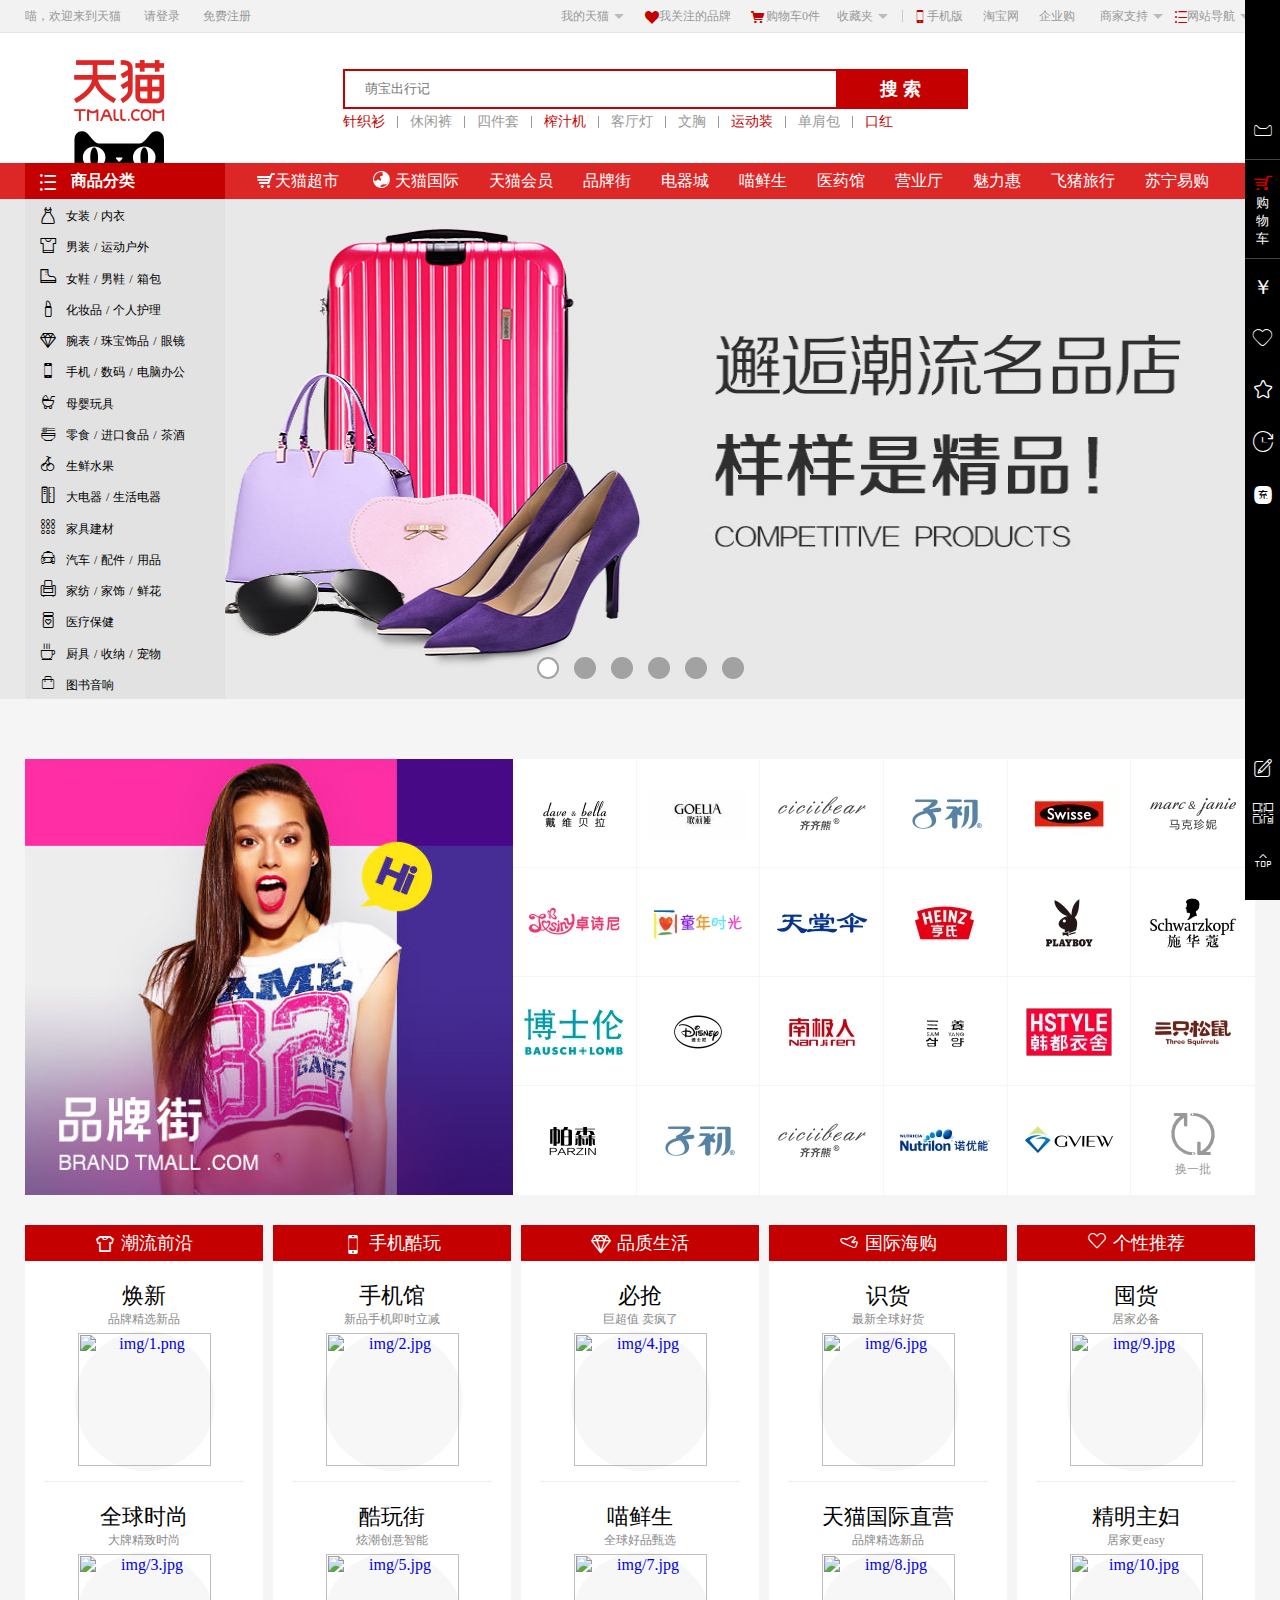
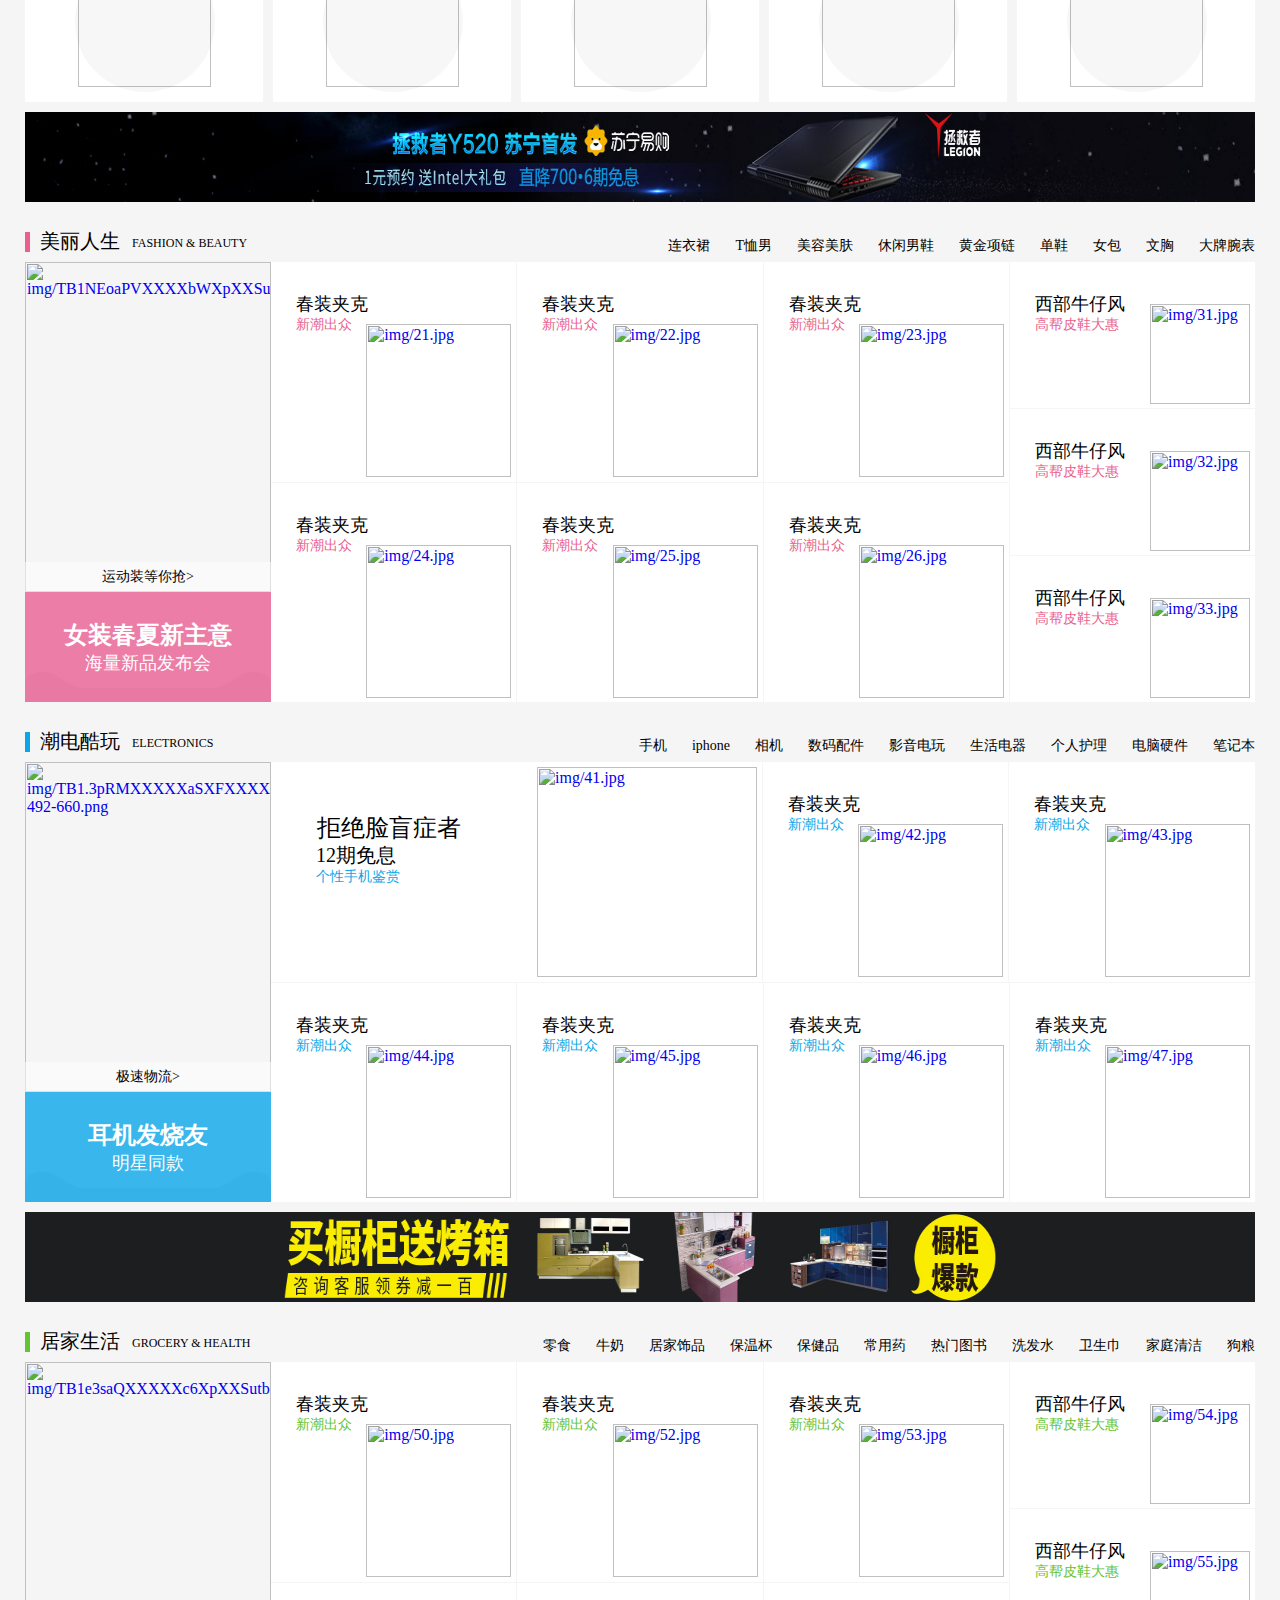
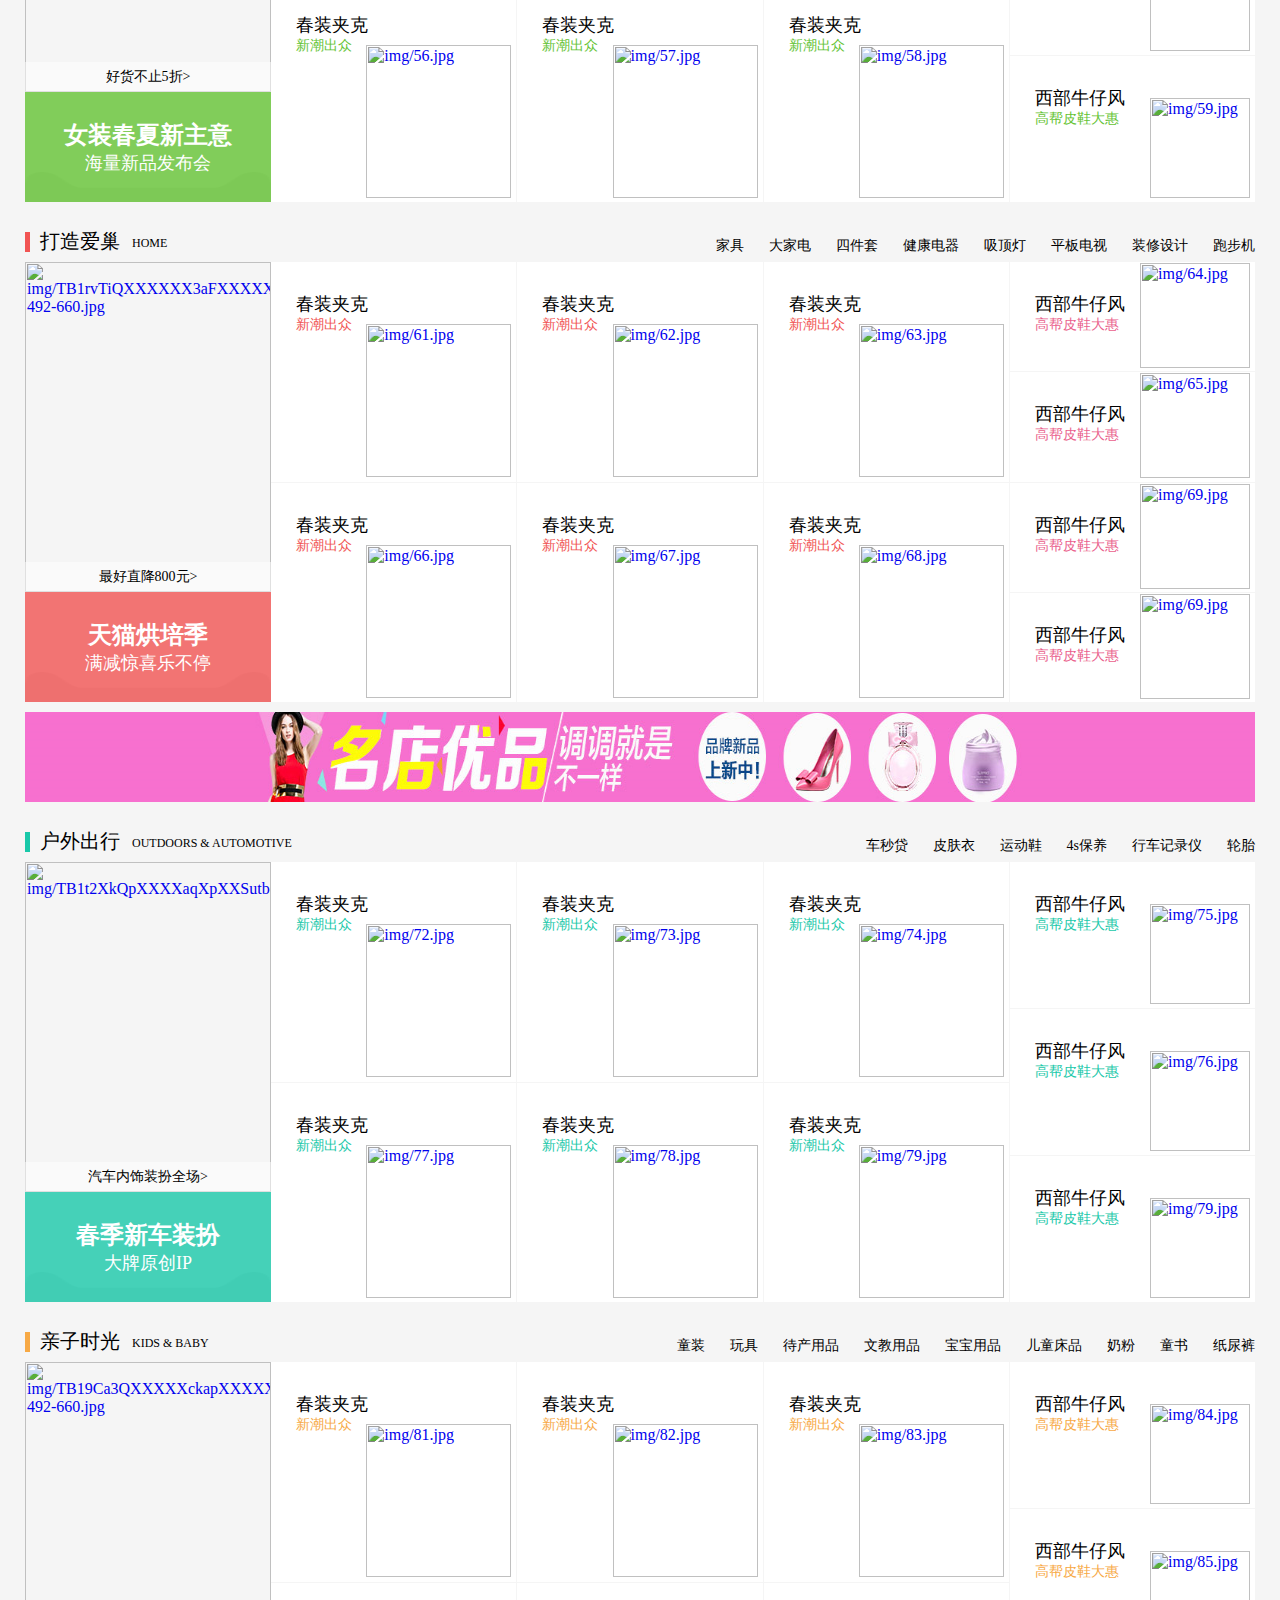
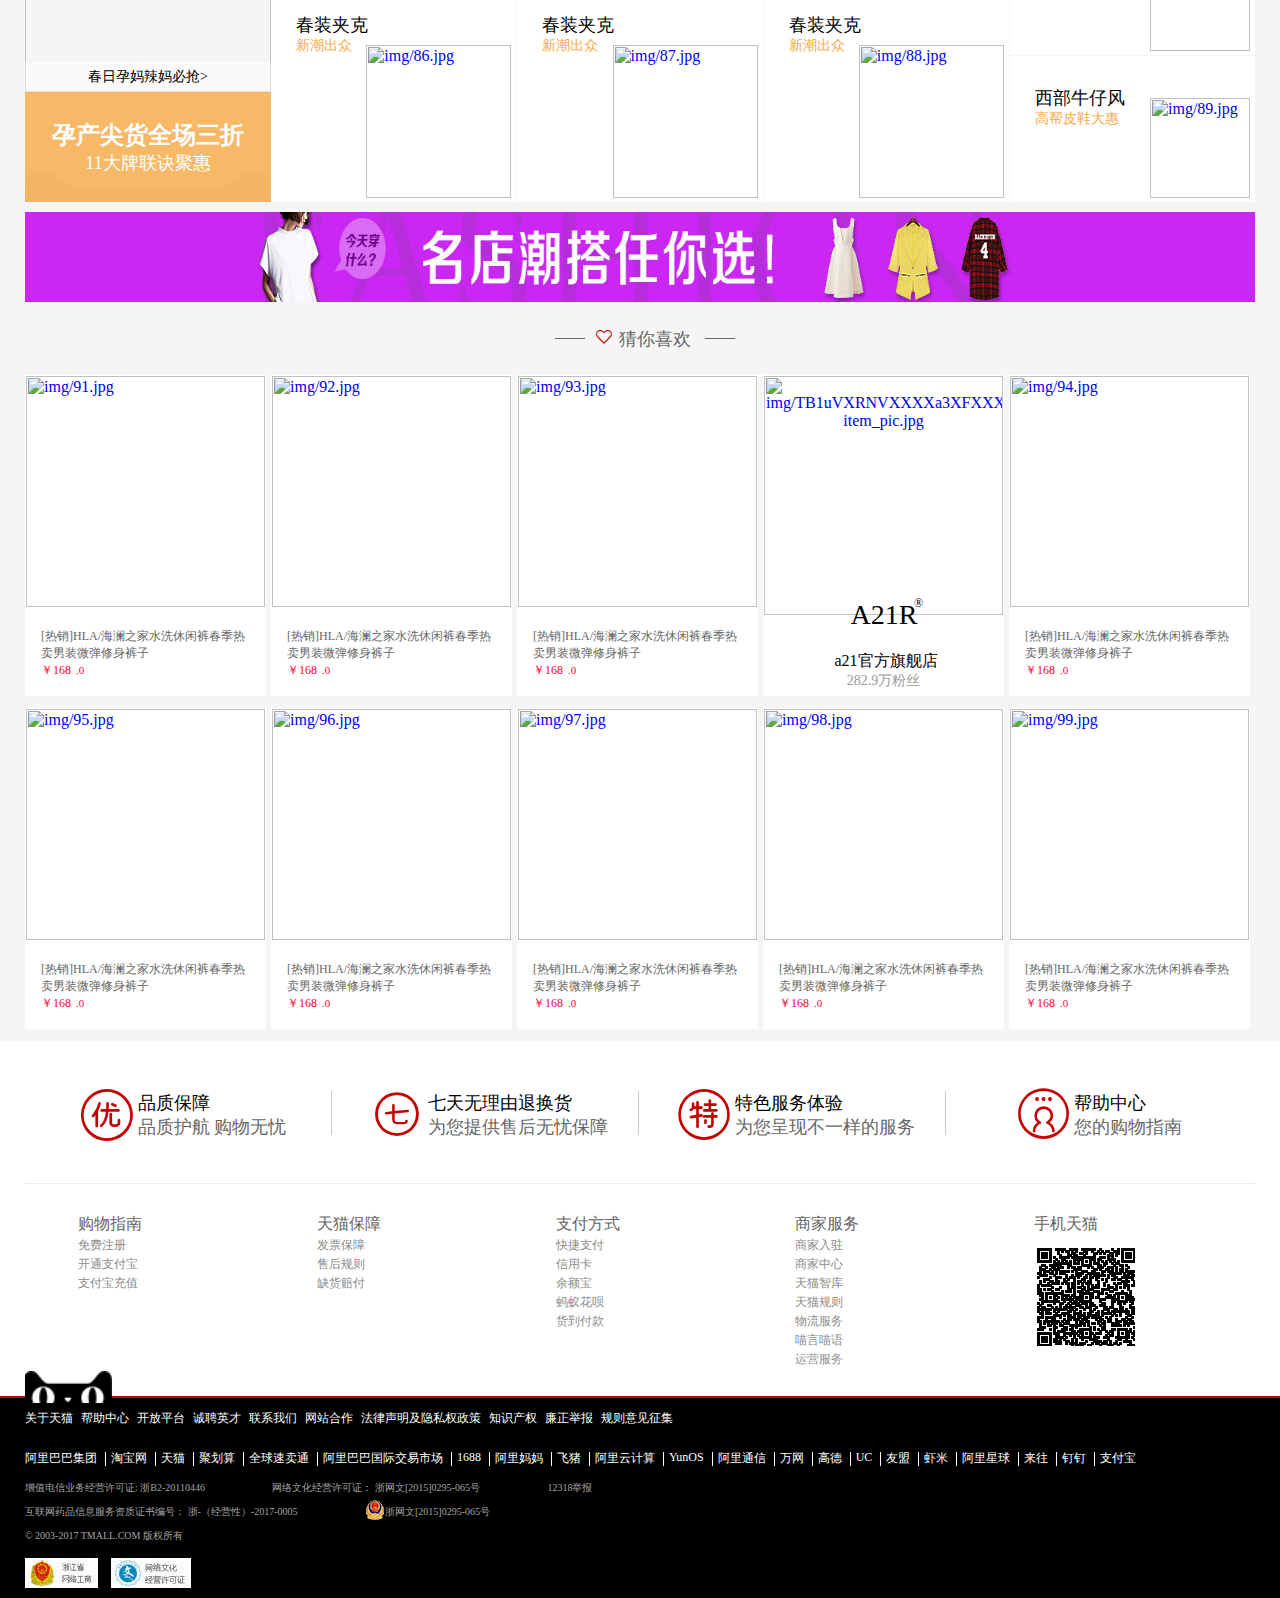
==== commit eee332e9: "tiammao2.0" ====
--- a/index.html
+++ b/index.html
@@ -5,6 +5,7 @@
         <link rel="stylesheet" href="css/tianmao.css">
         <link rel="stylesheet" href="iconfont/iconfont.css">
         <link rel="stylesheet" href="iconfont1/iconfont.css">
+
     </head>
     <body>
 
@@ -24,7 +25,7 @@
              <div class="aside4">
              <a href="#"><i class="iconfont icon-touzijilu"><div class="asideson"><div class="asideson1"></div>用户反馈</div></i></a>
              <a href="#"><i class="iconfont icon-erweima"><div class="asideson9"><div class="asideson3"></div><img src="img/ewm.png" alt=""></div></i></a>
-             <a href="#"><i class="iconfont icon-top"><div class="asideson"><div class="asideson1"></div>返回顶部</div></i></a>
+             <a href="javascript:;"><i class="iconfont icon-top"><div class="asideson"><div class="asideson1"></div>返回顶部</div></i></a>
             
             </div>
         </aside>
@@ -32,7 +33,19 @@
 
 
 
-
+<div class="asideone">
+    <ul>
+        <li class="asidetwo">导航</li>
+        <li class="asidetwo"><a href="javcscript:;">美丽人生</a></li>
+        <li class="asidetwo"><a href="javcscript:;">潮电酷玩</a></li>
+        <li class="asidetwo"><a href="javcscript:;">居家生活</a></li>
+        <li class="asidetwo"><a href="javcscript:;">打造爱巢</a></li>
+        <li class="asidetwo"><a href="javcscript:;">户外出行</a></li>
+        <li class="asidetwo"><a href="javcscript:;">亲子时光</a></li>
+        <li class="asidetwo"><a href="javcscript:;">猜你喜欢</a></li>
+        <li class="asidetwo"><a href="javcscript:;"><i class="iconfont icon-top2"></i><br>顶部</a></li>
+    </ul>
+</div>
 
 
 
@@ -58,10 +71,13 @@
     	 		</div>
 
     	 		<div class="guanzhu">
-    	 		<div class="guannzhu1 iconfont">&#xe60e;</div>
-                <a href="#">我关注的品牌</a>
+    	 		  <div class="guannzhu1 iconfont">&#xe60e;</div>
+                  <a href="#">我关注的品牌</a>
     	 		</div>
-    	 		<div class="gouwuche"><div class="gouwuche1 iconfont">&#xe648;</div><a href="#">购物车0件</a></div>
+    	 		<div class="gouwuche">
+                    <div class="gouwuche1 iconfont">&#xe648;</div>
+                    <a href="#">购物车0件</a>
+                </div>
     	 		<div class="shoucang"><a href="#">收藏夹</a><i></i>
     	 		<div class="mytianmao1"><p><a href="#">收藏的宝贝</a><br><a href="#">收藏的店铺</a></p></div></div>
     	 		<span></span>
@@ -85,27 +101,66 @@
                     </div>
     	 		</div>
     	 		<div class="wzdh"><div class="wzdh1 iconfont">&#xe629;</div><a href="#">网站导航<i></i></a>
-                    <div class="wzdh2">嗷，内容被恐龙吃了，请刷新页面重试
-
-                        <!-- <div class="wzdh3">
-                            <h2>热点推荐Hot</h2>
-                            <ul>
+                    <div class="wzdh2"><!-- 嗷，内容被恐龙吃了，请刷新页面重试 -->
+
+                        <div class="wzdh3">
+                            <h2>热点推荐 Hot</h2>
+                            <ul>             
                                 <li><a href="#">天猫超市</a></li>
-                                <li><a href="#">天猫超市</a></li>
-                                <li><a href="#">天猫超市</a></li>
-                                <li><a href="#">天猫超市</a></li>
-                                <li><a href="#">天猫超市</a></li>
-                                <li><a href="#">天猫超市</a></li>
-                                <li><a href="#">天猫超市</a></li>
-                                <li><a href="#">天猫超市</a></li>
-                                <li><a href="#">天猫超市</a></li>
-                                <li><a href="#">天猫超市</a></li>
-                                <li><a href="#">天猫超市</a></li>
-                                <li><a href="#">天猫超市</a></li>
-                                <li><a href="#">天猫超市</a></li>
-                                <li><a href="#">天猫超市</a></li>
+                                <li><a href="#">喵鲜生</a></li>
+                                <li><a href="#">科技新品<em></em></a></li>
+                                <li><a href="#">女装新品<em></em></a></li>
+                                <li><a href="#">酷玩街</a></li>
+                                <li><a href="#">内衣新品<em></em></a></li>
+                                <li><a href="#">试美妆</a></li>
+                                <li><a href="#">运动新品</a></li>
+                                <li><a href="#">时尚先生<em></em></a></li>
+                                <li><a href="#">精明妈咪</a></li>
+                                <li><a href="#">吃乐会<em></em></a></li>
+                                <li><a href="#">企业采购</a></li>
+                                <li><a href="#">会员积分</a></li>
+                                <li><a href="#">天猫国际</a></li>
                             </ul>
-                        </div> -->
+                        </div>
+                        <div class="wzdh4">
+                            <h2>行业市场 Market</h2>
+                            <ul>                
+                                <li><a href="#">美妆</a></li>
+                                <li><a href="#">电器</a></li>
+                                <li><a href="#">女装<em></em></a></li>
+                                <li><a href="#">男装<em></em></a></li>
+                                <li><a href="#">女鞋</a></li>
+                                <li><a href="#">男鞋</a></li>
+                                <li><a href="#">内衣<em></em></a></li>
+                                <li><a href="#">箱包</a></li>
+                                <li><a href="#">运动</a></li>
+                                <li><a href="#">母婴</a></li>
+                                <li><a href="#">家装</a></li>
+                                <li><a href="#">医药</a></li>
+                                <li><a href="#">食品</a></li>
+                                <li><a href="#">配饰<em></em></a></li>
+                                <li><a href="#">汽车</a></li>
+                            </ul>
+                        </div>
+                        <div class="wzdh5">
+                            <h2>品牌风尚 Brand</h2>
+                            <ul>                
+                                <li><a href="#">尚天猫</a></li>
+                                <li><a href="#">大牌街</a></li>
+                                <li><a href="#">潮牌街</a></li>
+                                <li><a href="#">天猫原创</a></li>
+                                <li><a href="#">什么牌子好</a></li>
+                            </ul>
+                        </div>
+                        <div class="wzdh6">
+                            <h2>服务指南 Help</h2>
+                            <ul>                
+                                <li><a href="#">帮助中心</a></li>
+                                <li><a href="#">品质保障</a></li>
+                                <li><a href="#">特色服务</a></li>
+                                <li><a href="#">7天退换货</a></li>
+                            </ul>
+                        </div>
                     </div>
                 </div>
     	 	</div>
@@ -191,13 +246,29 @@
     					<div class="hengla">
     						<div class="henglaleft">
     							<ul>
+                                    <li><b>当季流行></b>
+                                    <div class="liuxing">
+                                        <a href="#" style="color: #E54077;">2017春季新品</a>
+                                        <a href="#" style="color: #E54077;">商场同款</a>
+                                        <a href="#">气质连衣裙</a>
+                                        <a href="#">衬衫</a>
+                                        <a href="#">牛仔单品</a>
+                                        <a href="#">百搭休闲裤</a><br>
+                                        <a href="#">无痕文胸</a>
+                                        <a href="#">运动文胸</a>
+                                        <a href="#">超柔内裤</a>
+                                        <a href="#">潮流家居服</a>
+                                        <a href="#">百搭船袜</a>
+                                    </div></li>
     								<li><b>精选上装></b>
     								<div class="liuxing">
-    									<a href="#" style="color: #E54077;">羽绒服</a>
-    									<a href="#" style="color: #E54077;">毛呢外套</a>
+    									<!-- <a href="#" style="color: #E54077;">羽绒服</a> -->
+    									<!-- <a href="#" style="color: #E54077;">毛呢外套</a> -->
+    									<!-- <a href="#">毛衣</a> -->
+                                        <a href="#" style="color: #E54077;">针织衫</a>
+                                        <a href="#">T恤</a>
     									<a href="#">毛衣</a>
-    									<a href="#">针织衫</a>
-    									<a href="#">衬衫</a>
+    									<a href="#" style="color: #E54077;">衬衫</a>
     									<a href="#">风衣</a>
     									<a href="#">短外套</a>
                                         <a href="#">卫衣</a>
@@ -211,7 +282,7 @@
     									<a href="#">印花连衣裙</a>
     									<a href="#" style="color: #E54077;">真丝连衣裙</a>
     									<a href="#">半身裙</a>
-    									<a href="#" style="color: #E54077;">百褶裙牛仔裙</a>
+    									<a href="#" style="color: #E54077;">百褶裙牛仔裙</a><br>
     									<a href="#">背心裙</a>
                                         <a href="#">a字裙</a>
                                         <a href="#">棉麻连衣裙</a>
@@ -259,8 +330,8 @@
                                         <a href="#">纯棉家居服</a>
                                         <a href="#" style="color: #E54077;">莫代尔家居服</a>
                                         <a href="#">真丝家居服</a>
-                                        <a href="#">春夏睡裙</a>
-                                        <a href="#">男士家居服</a><br>
+                                        <a href="#">春夏睡裙</a><br>
+                                        <a href="#">男士家居服</a>
                                         <a href="#" style="color: #E54077;">情侣家居服</a>
                                         <a href="#">性感睡裙</a>
                                     </div></li>
@@ -316,10 +387,24 @@
                         <div class="hengla">
                             <div class="henglaleft">
                                 <ul>
+                                    <li><b>当季流行></b>
+                                    <div class="liuxing">
+                                        <a href="#" style="color: #427def;">2017春季新品</a>
+                                        <a href="#" style="color: #427def;">商场同款</a>
+                                        <a href="#">气质连衣裙</a>
+                                        <a href="#">衬衫</a>
+                                        <a href="#">牛仔单品</a>
+                                        <a href="#">百搭休闲裤</a><br>
+                                        <a href="#">无痕文胸</a>
+                                        <a href="#">运动文胸</a>
+                                        <a href="#">超柔内裤</a>
+                                        <a href="#">潮流家居服</a>
+                                        <a href="#">百搭船袜</a>
+                                    </div></li>
                                     <li><b>精选上装></b>
                                     <div class="liuxing">
-                                        <a href="#" style="color: #E54077;">羽绒服</a>
-                                        <a href="#" style="color: #E54077;">毛呢外套</a>
+                                        <a href="#" style="color: #427def;">男装</a>
+                                        <a href="#" style="color: #427def;">as a </a>
                                         <a href="#">毛衣</a>
                                         <a href="#">针织衫</a>
                                         <a href="#">衬衫</a>
@@ -330,17 +415,17 @@
                                     </div></li>
                                     <li><b>浪漫裙装></b>
                                     <div class="liuxing">
-                                        <a href="#" style="color: #E54077;">连衣裙
+                                        <a href="#" style="color: #427def;">连衣裙
                                         </a>
                                         <a href="#">蕾丝连衣裙</a>
                                         <a href="#">印花连衣裙</a>
-                                        <a href="#" style="color: #E54077;">真丝连衣裙</a>
+                                        <a href="#" style="color: #427def;">真丝连衣裙</a>
                                         <a href="#">半身裙</a>
-                                        <a href="#" style="color: #E54077;">百褶裙牛仔裙</a>
+                                        <a href="#" style="color: #427def;">百褶裙牛仔裙</a>
                                         <a href="#">背心裙</a>
                                         <a href="#">a字裙</a>
                                         <a href="#">棉麻连衣裙</a>
-                                        <a href="#" style="color: #E54077;">蕾丝半身裙</a>
+                                        <a href="#" style="color: #427def;">蕾丝半身裙</a>
                                         <a href="#">包臀裙</a>
                                         <a href="#">长袖连衣裙</a>
                                     </div></li>
@@ -358,15 +443,15 @@
                                     </div></li>
                                     <li><b>特色女装></b>
                                     <div class="liuxing">
-                                        <a href="#" style="color: #E54077;">时尚气质套装</a>
+                                        <a href="#" style="color: #427def;">时尚气质套装</a>
                                         <a href="#">休闲运动套装</a>
                                         <a href="#">精选妈妈装</a>
                                         <a href="#">大码女装</a>
-                                        <a href="#" style="color: #E54077;">职业套装</a>
+                                        <a href="#" style="color: #427def;">职业套装</a>
                                         <a href="#">优雅旗袍</a>
                                         <a href="#">精致礼服</a>
                                         <a href="#">婚纱</a>
-                                        <a href="#" style="color: #E54077;">唐装</a>
+                                        <a href="#" style="color: #427def;">唐装</a>
                                         <a href="#">小码女装</a>
                                     </div></li>
                                     <li class="henglaone"><b>文胸塑身></b>
@@ -374,19 +459,19 @@
                                         <a href="#">光面文胸</a>
                                         <a href="#">运动文胸</a>
                                         <a href="#">美背文胸</a>
-                                        <a href="#" style="color: #E54077;">聚拢文胸</a>
-                                        <a href="#" style="color: #E54077;">大杯文胸</a>
+                                        <a href="#" style="color: #427def;">聚拢文胸</a>
+                                        <a href="#" style="color: #427def;">大杯文胸</a>
                                         <a href="#">轻薄塑身</a>
                                     </div></li>
                                     <li><b>家居服></b>
                                     <div class="liuxing">
-                                        <a href="#" style="color: #E54077;">春夏家居服</a>
+                                        <a href="#" style="color: #427def;">春夏家居服</a>
                                         <a href="#">纯棉家居服</a>
-                                        <a href="#" style="color: #E54077;">莫代尔家居服</a>
+                                        <a href="#" style="color: #427def;">莫代尔家居服</a>
                                         <a href="#">真丝家居服</a>
                                         <a href="#">春夏睡裙</a>
                                         <a href="#">男士家居服</a><br>
-                                        <a href="#" style="color: #E54077;">情侣家居服</a>
+                                        <a href="#" style="color: #427def;">情侣家居服</a>
                                         <a href="#">性感睡裙</a>
                                     </div></li>
                                     <li><b>内裤背心></b>
@@ -445,8 +530,8 @@
                                 <ul>
                                     <li><b>精选上装></b>
                                     <div class="liuxing">
-                                        <a href="#" style="color: #E54077;">羽绒服</a>
-                                        <a href="#" style="color: #E54077;">毛呢外套</a>
+                                        <a href="#" style="color: #6347ed;">羽绒服</a>
+                                        <a href="#" style="color: #6347ed;">毛呢外套</a>
                                         <a href="#">毛衣</a>
                                         <a href="#">针织衫</a>
                                         <a href="#">衬衫</a>
@@ -457,17 +542,17 @@
                                     </div></li>
                                     <li><b>浪漫裙装></b>
                                     <div class="liuxing">
-                                        <a href="#" style="color: #E54077;">连衣裙
+                                        <a href="#" style="color: #6347ed;">连衣裙
                                         </a>
                                         <a href="#">蕾丝连衣裙</a>
                                         <a href="#">印花连衣裙</a>
-                                        <a href="#" style="color: #E54077;">真丝连衣裙</a>
+                                        <a href="#" style="color: #6347ed;">真丝连衣裙</a>
                                         <a href="#">半身裙</a>
-                                        <a href="#" style="color: #E54077;">百褶裙牛仔裙</a>
+                                        <a href="#" style="color: #6347ed;">百褶裙牛仔裙</a>
                                         <a href="#">背心裙</a>
                                         <a href="#">a字裙</a>
                                         <a href="#">棉麻连衣裙</a>
-                                        <a href="#" style="color: #E54077;">蕾丝半身裙</a>
+                                        <a href="#" style="color: #6347ed;">蕾丝半身裙</a>
                                         <a href="#">包臀裙</a>
                                         <a href="#">长袖连衣裙</a>
                                     </div></li>
@@ -485,15 +570,15 @@
                                     </div></li>
                                     <li><b>特色女装></b>
                                     <div class="liuxing">
-                                        <a href="#" style="color: #E54077;">时尚气质套装</a>
+                                        <a href="#" style="color: #6347ed;">时尚气质套装</a>
                                         <a href="#">休闲运动套装</a>
                                         <a href="#">精选妈妈装</a>
                                         <a href="#">大码女装</a>
-                                        <a href="#" style="color: #E54077;">职业套装</a>
+                                        <a href="#" style="color: #6347ed;">职业套装</a>
                                         <a href="#">优雅旗袍</a>
                                         <a href="#">精致礼服</a>
                                         <a href="#">婚纱</a>
-                                        <a href="#" style="color: #E54077;">唐装</a>
+                                        <a href="#" style="color: #6347ed;">唐装</a>
                                         <a href="#">小码女装</a>
                                     </div></li>
                                     <li class="henglaone"><b>文胸塑身></b>
@@ -501,19 +586,19 @@
                                         <a href="#">光面文胸</a>
                                         <a href="#">运动文胸</a>
                                         <a href="#">美背文胸</a>
-                                        <a href="#" style="color: #E54077;">聚拢文胸</a>
-                                        <a href="#" style="color: #E54077;">大杯文胸</a>
+                                        <a href="#" style="color: #6347ed;">聚拢文胸</a>
+                                        <a href="#" style="color: #6347ed;">大杯文胸</a>
                                         <a href="#">轻薄塑身</a>
                                     </div></li>
                                     <li><b>家居服></b>
                                     <div class="liuxing">
-                                        <a href="#" style="color: #E54077;">春夏家居服</a>
+                                        <a href="#" style="color: #6347ed;">春夏家居服</a>
                                         <a href="#">纯棉家居服</a>
-                                        <a href="#" style="color: #E54077;">莫代尔家居服</a>
+                                        <a href="#" style="color: #6347ed;">莫代尔家居服</a>
                                         <a href="#">真丝家居服</a>
                                         <a href="#">春夏睡裙</a>
                                         <a href="#">男士家居服</a><br>
-                                        <a href="#" style="color: #E54077;">情侣家居服</a>
+                                        <a href="#" style="color: #6347ed;">情侣家居服</a>
                                         <a href="#">性感睡裙</a>
                                     </div></li>
                                     <li><b>内裤背心></b>
@@ -570,8 +655,8 @@
                                 <ul>
                                     <li><b>精选上装></b>
                                     <div class="liuxing">
-                                        <a href="#" style="color: #E54077;">羽绒服</a>
-                                        <a href="#" style="color: #E54077;">毛呢外套</a>
+                                        <a href="#" style="color: #e54077;">羽绒服</a>
+                                        <a href="#" style="color: #e54077;">毛呢外套</a>
                                         <a href="#">毛衣</a>
                                         <a href="#">针织衫</a>
                                         <a href="#">衬衫</a>
@@ -582,17 +667,17 @@
                                     </div></li>
                                     <li><b>浪漫裙装></b>
                                     <div class="liuxing">
-                                        <a href="#" style="color: #E54077;">连衣裙
+                                        <a href="#" style="color: #e54077;">连衣裙
                                         </a>
                                         <a href="#">蕾丝连衣裙</a>
                                         <a href="#">印花连衣裙</a>
-                                        <a href="#" style="color: #E54077;">真丝连衣裙</a>
+                                        <a href="#" style="color: #e54077;">真丝连衣裙</a>
                                         <a href="#">半身裙</a>
-                                        <a href="#" style="color: #E54077;">百褶裙牛仔裙</a>
+                                        <a href="#" style="color: #e54077;">百褶裙牛仔裙</a>
                                         <a href="#">背心裙</a>
                                         <a href="#">a字裙</a>
                                         <a href="#">棉麻连衣裙</a>
-                                        <a href="#" style="color: #E54077;">蕾丝半身裙</a>
+                                        <a href="#" style="color: #e54077;">蕾丝半身裙</a>
                                         <a href="#">包臀裙</a>
                                         <a href="#">长袖连衣裙</a>
                                     </div></li>
@@ -610,15 +695,15 @@
                                     </div></li>
                                     <li><b>特色女装></b>
                                     <div class="liuxing">
-                                        <a href="#" style="color: #E54077;">时尚气质套装</a>
+                                        <a href="#" style="color: #e54077;">时尚气质套装</a>
                                         <a href="#">休闲运动套装</a>
                                         <a href="#">精选妈妈装</a>
                                         <a href="#">大码女装</a>
-                                        <a href="#" style="color: #E54077;">职业套装</a>
+                                        <a href="#" style="color: #e54077;">职业套装</a>
                                         <a href="#">优雅旗袍</a>
                                         <a href="#">精致礼服</a>
                                         <a href="#">婚纱</a>
-                                        <a href="#" style="color: #E54077;">唐装</a>
+                                        <a href="#" style="color: #e54077;">唐装</a>
                                         <a href="#">小码女装</a>
                                     </div></li>
                                     <li class="henglaone"><b>文胸塑身></b>
@@ -626,19 +711,19 @@
                                         <a href="#">光面文胸</a>
                                         <a href="#">运动文胸</a>
                                         <a href="#">美背文胸</a>
-                                        <a href="#" style="color: #E54077;">聚拢文胸</a>
-                                        <a href="#" style="color: #E54077;">大杯文胸</a>
+                                        <a href="#" style="color: #e54077;">聚拢文胸</a>
+                                        <a href="#" style="color: #e54077;">大杯文胸</a>
                                         <a href="#">轻薄塑身</a>
                                     </div></li>
                                     <li><b>家居服></b>
                                     <div class="liuxing">
-                                        <a href="#" style="color: #E54077;">春夏家居服</a>
+                                        <a href="#" style="color: #e54077;">春夏家居服</a>
                                         <a href="#">纯棉家居服</a>
-                                        <a href="#" style="color: #E54077;">莫代尔家居服</a>
+                                        <a href="#" style="color: #e54077;">莫代尔家居服</a>
                                         <a href="#">真丝家居服</a>
                                         <a href="#">春夏睡裙</a>
                                         <a href="#">男士家居服</a><br>
-                                        <a href="#" style="color: #E54077;">情侣家居服</a>
+                                        <a href="#" style="color: #e54077;">情侣家居服</a>
                                         <a href="#">性感睡裙</a>
                                     </div></li>
                                     <li><b>内裤背心></b>
@@ -698,8 +783,8 @@
                                 <ul>
                                     <li><b>精选上装></b>
                                     <div class="liuxing">
-                                        <a href="#" style="color: #E54077;">羽绒服</a>
-                                        <a href="#" style="color: #E54077;">毛呢外套</a>
+                                        <a href="#" style="color: #6347ed;">羽绒服</a>
+                                        <a href="#" style="color: #6347ed;">毛呢外套</a>
                                         <a href="#">毛衣</a>
                                         <a href="#">针织衫</a>
                                         <a href="#">衬衫</a>
@@ -710,17 +795,17 @@
                                     </div></li>
                                     <li><b>浪漫裙装></b>
                                     <div class="liuxing">
-                                        <a href="#" style="color: #E54077;">连衣裙
+                                        <a href="#" style="color: #6347ed;">连衣裙
                                         </a>
                                         <a href="#">蕾丝连衣裙</a>
                                         <a href="#">印花连衣裙</a>
-                                        <a href="#" style="color: #E54077;">真丝连衣裙</a>
+                                        <a href="#" style="color: #6347ed;">真丝连衣裙</a>
                                         <a href="#">半身裙</a>
-                                        <a href="#" style="color: #E54077;">百褶裙牛仔裙</a>
+                                        <a href="#" style="color: #6347ed;">百褶裙牛仔裙</a>
                                         <a href="#">背心裙</a>
                                         <a href="#">a字裙</a>
                                         <a href="#">棉麻连衣裙</a>
-                                        <a href="#" style="color: #E54077;">蕾丝半身裙</a>
+                                        <a href="#" style="color: #6347ed;">蕾丝半身裙</a>
                                         <a href="#">包臀裙</a>
                                         <a href="#">长袖连衣裙</a>
                                     </div></li>
@@ -738,15 +823,15 @@
                                     </div></li>
                                     <li><b>特色女装></b>
                                     <div class="liuxing">
-                                        <a href="#" style="color: #E54077;">时尚气质套装</a>
+                                        <a href="#" style="color: #6347ed;">时尚气质套装</a>
                                         <a href="#">休闲运动套装</a>
                                         <a href="#">精选妈妈装</a>
                                         <a href="#">大码女装</a>
-                                        <a href="#" style="color: #E54077;">职业套装</a>
+                                        <a href="#" style="color: #6347ed;">职业套装</a>
                                         <a href="#">优雅旗袍</a>
                                         <a href="#">精致礼服</a>
                                         <a href="#">婚纱</a>
-                                        <a href="#" style="color: #E54077;">唐装</a>
+                                        <a href="#" style="color: #6347ed;">唐装</a>
                                         <a href="#">小码女装</a>
                                     </div></li>
                                     <li class="henglaone"><b>文胸塑身></b>
@@ -754,19 +839,19 @@
                                         <a href="#">光面文胸</a>
                                         <a href="#">运动文胸</a>
                                         <a href="#">美背文胸</a>
-                                        <a href="#" style="color: #E54077;">聚拢文胸</a>
-                                        <a href="#" style="color: #E54077;">大杯文胸</a>
+                                        <a href="#" style="color: #6347ed;">聚拢文胸</a>
+                                        <a href="#" style="color: #6347ed;">大杯文胸</a>
                                         <a href="#">轻薄塑身</a>
                                     </div></li>
                                     <li><b>家居服></b>
                                     <div class="liuxing">
-                                        <a href="#" style="color: #E54077;">春夏家居服</a>
+                                        <a href="#" style="color: #6347ed;">春夏家居服</a>
                                         <a href="#">纯棉家居服</a>
-                                        <a href="#" style="color: #E54077;">莫代尔家居服</a>
+                                        <a href="#" style="color: #6347ed;">莫代尔家居服</a>
                                         <a href="#">真丝家居服</a>
                                         <a href="#">春夏睡裙</a>
                                         <a href="#">男士家居服</a><br>
-                                        <a href="#" style="color: #E54077;">情侣家居服</a>
+                                        <a href="#" style="color: #6347ed;">情侣家居服</a>
                                         <a href="#">性感睡裙</a>
                                     </div></li>
                                     <li><b>内裤背心></b>
@@ -2193,14 +2278,23 @@
 
     		</div><div class="gg"></div>
             <ul class="botnbox">
-                <li><a href="#"><div class="xy"></div></a></li>
-                <li><a href="#"><div class="xy"></div></a></li>
-                <li><a href="#"><div class="xy"></div></a></li>
-                <li><a href="#"><div class="xy"></div></a></li>
-                <li><a href="#"><div class="xy"></div></a></li>
-                <li><a href="#"><div class="xy"></div></a></li>
+                <li><a href="javascript:;"><div class="xy"></div></a></li>
+                <li><a href="javascript:;"><div class="xy"></div></a></li>
+                <li><a href="javascript:;"><div class="xy"></div></a></li>
+                <li><a href="javascript:;"><div class="xy"></div></a></li>
+                <li><a href="javascript:;"><div class="xy"></div></a></li>
+                <li><a href="javascript:;"><div class="xy"></div></a></li>
             </ul>
+            
     	</div>
+    	<ul class="tup">
+            	<li><img src="img/banner.jpg" alt=""></li>
+            	<li><img src="img/lbt1.jpg_.webp" alt=""></li>
+            	<li><img src="img/lbt2.jpg_.webp" alt=""></li>
+            	<li><img src="img/lbt3.jpg" alt=""></li>
+            	<li><img src="img/lob4.jpg_.webp" alt=""></li>
+            	<li><img src="img/lbt5.jpg" alt=""></li>
+        </ul>
     </div>
 
 
@@ -2211,77 +2305,77 @@
     		<div class="pinpai1"><img src="img/TB1aX3uIVXXXXc_XFXXSutbFXXX.jpg_100x150q100.jpg_.webp" alt="">
     		    <div class="pinpaione"><span>优惠券￥50元</span><a href="#"><img src="img/djjr.png" alt=""></a></div>
     		</div>
-    		<div class="pinpai1"><img src="img/TB1aX3uIVXXXXc_XFXXSutbFXXX.jpg_100x150q100.jpg_.webp" alt="">
+    		<div class="pinpai1"><img src="img/TB1B_DcJpXXXXXWXFXXSutbFXXX.jpg_170x120q30.jpg" alt="">
     		    <div class="pinpaione"><span>优惠券￥50元</span><a href="#"><img src="img/djjr.png" alt=""></a></div>
     		</div>
-    		<div class="pinpai1"><img src="img/TB1aX3uIVXXXXc_XFXXSutbFXXX.jpg_100x150q100.jpg_.webp" alt="">
+    		<div class="pinpai1"><img src="img/TB1cmHYHpXXXXcpaXXXSutbFXXX.jpg_100x150q100.jpg_.webp" alt="">
                 <div class="pinpaione"><span>优惠券￥50元</span><a href="#"><img src="img/djjr.png" alt=""></a></div>
     		</div>
-    		<div class="pinpai1"><img src="img/TB1aX3uIVXXXXc_XFXXSutbFXXX.jpg_100x150q100.jpg_.webp" alt="">
+    		<div class="pinpai1"><img src="img/TB1f7qWKVXXXXbBXFXXSutbFXXX.jpg_100x150q100.jpg_.webp" alt="">
     		    <div class="pinpaione"><span>优惠券￥50元</span><a href="#"><img src="img/djjr.png" alt=""></a></div>
     		</div>
-    		<div class="pinpai1"><img src="img/TB1aX3uIVXXXXc_XFXXSutbFXXX.jpg_100x150q100.jpg_.webp" alt="">
+    		<div class="pinpai1"><img src="img/TB1Z8VLLVXXXXavaXXXwu0bFXXX.png_100x150q100.jpg_.webp" alt="">
     		    <div class="pinpaione"><span>优惠券￥50元</span><a href="#"><img src="img/djjr.png" alt=""></a></div>
     		</div>
-    		<div class="pinpai1 pinpai2"><img src="img/TB1aX3uIVXXXXc_XFXXSutbFXXX.jpg_100x150q100.jpg_.webp" alt="">
+    		<div class="pinpai1 pinpai2"><img src="img/TB1YufRHpXXXXbvXpXXSutbFXXX.jpg_100x150q100.jpg_.webp" alt="">
     		    <div class="pinpaione"><span>优惠券￥50元</span><a href="#"><img src="img/djjr.png" alt=""></a></div>
     		</div>
 
 
 
-    		<div class="pinpai1"><img src="img/TB1aX3uIVXXXXc_XFXXSutbFXXX.jpg_100x150q100.jpg_.webp" alt="">
+    		<div class="pinpai1"><img src="img/TB1yaGOJFXXXXa0XVXXSutbFXXX.jpg_100x150q100.jpg_.webp" alt="">
     		    <div class="pinpaione"><span>优惠券￥50元</span><a href="#"><img src="img/djjr.png" alt=""></a></div>
     		</div>
-    		<div class="pinpai1"><img src="img/TB1aX3uIVXXXXc_XFXXSutbFXXX.jpg_100x150q100.jpg_.webp" alt="">
+    		<div class="pinpai1"><img src="img/TB1t_zQHpXXXXX8XFXXSutbFXXX.jpg_100x150q100.jpg_.webp" alt="">
     		    <div class="pinpaione"><span>优惠券￥50元</span><a href="#"><img src="img/djjr.png" alt=""></a></div>
     		</div>
-    		<div class="pinpai1"><img src="img/TB1aX3uIVXXXXc_XFXXSutbFXXX.jpg_100x150q100.jpg_.webp" alt="">
+    		<div class="pinpai1"><img src="img/TB1qTwZIVXXXXXTXXXXSutbFXXX.jpg_100x150q100.jpg_.webp" alt="">
     		    <div class="pinpaione"><span>优惠券￥50元</span><a href="#"><img src="img/djjr.png" alt=""></a></div>
     		</div>
-    		<div class="pinpai1"><img src="img/TB1aX3uIVXXXXc_XFXXSutbFXXX.jpg_100x150q100.jpg_.webp" alt="">
+    		<div class="pinpai1"><img src="img/TB1q6vHJFXXXXb0XFXXSutbFXXX.jpg_100x150q100.jpg_.webp" alt="">
     		    <div class="pinpaione"><span>优惠券￥50元</span><a href="#"><img src="img/djjr.png" alt=""></a></div>
     		</div>
-    		<div class="pinpai1"><img src="img/TB1aX3uIVXXXXc_XFXXSutbFXXX.jpg_100x150q100.jpg_.webp" alt="">
+    		<div class="pinpai1"><img src="img/TB1PhHOKXXXXXccXFXXSutbFXXX.jpg_100x150q100.jpg_.webp" alt="">
     		    <div class="pinpaione"><span>优惠券￥50元</span><a href="#"><img src="img/djjr.png" alt=""></a></div>
     		</div>
-    		<div class="pinpai1 pinpai2"><img src="img/TB1aX3uIVXXXXc_XFXXSutbFXXX.jpg_100x150q100.jpg_.webp" alt="">
+    		<div class="pinpai1 pinpai2"><img src="img/TB1oGL0HpXXXXXcXVXXSutbFXXX.jpg_100x150q100.jpg_.webp" alt="">
     		    <div class="pinpaione"><span>优惠券￥50元</span><a href="#"><img src="img/djjr.png" alt=""></a></div>
     		</div>
 
 
 
-    		<div class="pinpai1"><img src="img/TB1aX3uIVXXXXc_XFXXSutbFXXX.jpg_100x150q100.jpg_.webp" alt="">
+    		<div class="pinpai1"><img src="img/TB1Odx6OXXXXXXSXVXXSutbFXXX.jpg_100x150q100.jpg_.webp" alt="">
     		    <div class="pinpaione"><span>优惠券￥50元</span><a href="#"><img src="img/djjr.png" alt=""></a></div>
     		</div>
-    		<div class="pinpai1"><img src="img/TB1aX3uIVXXXXc_XFXXSutbFXXX.jpg_100x150q100.jpg_.webp" alt="">
+    		<div class="pinpai1"><img src="img/TB1NeZjKpXXXXceaXXXSutbFXXX.jpg_100x150q100.jpg_.webp" alt="">
     		    <div class="pinpaione"><span>优惠券￥50元</span><a href="#"><img src="img/djjr.png" alt=""></a></div>
     		</div>
-    		<div class="pinpai1"><img src="img/TB1aX3uIVXXXXc_XFXXSutbFXXX.jpg_100x150q100.jpg_.webp" alt="">
+    		<div class="pinpai1"><img src="img/TB1lJ0CLpXXXXaKapXXSutbFXXX.jpg_100x150q100.jpg_.webp" alt="">
     		    <div class="pinpaione"><span>优惠券￥50元</span><a href="#"><img src="img/djjr.png" alt=""></a></div>
     		</div>
-    		<div class="pinpai1"><img src="img/TB1aX3uIVXXXXc_XFXXSutbFXXX.jpg_100x150q100.jpg_.webp" alt="">
+    		<div class="pinpai1"><img src="img/TB1Jr1gIFXXXXaEXpXXSutbFXXX.jpg_100x150q100.jpg_.webp" alt="">
     		    <div class="pinpaione"><span>优惠券￥50元</span><a href="#"><img src="img/djjr.png" alt=""></a></div>
     		</div>
-    		<div class="pinpai1"><img src="img/TB1aX3uIVXXXXc_XFXXSutbFXXX.jpg_100x150q100.jpg_.webp" alt="">
+    		<div class="pinpai1"><img src="img/TB1iYwSOXXXXXX6aXXXwu0bFXXX.png_100x150q100.jpg_.webp" alt="">
     		    <div class="pinpaione"><span>优惠券￥50元</span><a href="#"><img src="img/djjr.png" alt=""></a></div>
     		</div>
-    		<div class="pinpai1 pinpai2"><img src="img/TB1aX3uIVXXXXc_XFXXSutbFXXX.jpg_100x150q100.jpg_.webp" alt="">
+    		<div class="pinpai1 pinpai2"><img src="img/TB1GWDpKXXXXXb.XXXXSutbFXXX.jpg_100x150q100.jpg_.webp" alt="">
     		    <div class="pinpaione"><span>优惠券￥50元</span><a href="#"><img src="img/djjr.png" alt=""></a></div>
     		</div>
 
-    		<div class="pinpai1 pinpai3"><img src="img/TB1aX3uIVXXXXc_XFXXSutbFXXX.jpg_100x150q100.jpg_.webp" alt="">
+    		<div class="pinpai1 pinpai3"><img src="img/TB1GB9gJpXXXXXPXXXXSutbFXXX.jpg_100x150q100.jpg_.webp" alt="">
     		    <div class="pinpaione"><span>优惠券￥50元</span><a href="#"><img src="img/djjr.png" alt=""></a></div>
     		</div>
-    		<div class="pinpai1 pinpai3"><img src="img/TB1aX3uIVXXXXc_XFXXSutbFXXX.jpg_100x150q100.jpg_.webp" alt="">
+    		<div class="pinpai1 pinpai3"><img src="img/TB1f7qWKVXXXXbBXFXXSutbFXXX.jpg_100x150q100.jpg_.webp" alt="">
     		    <div class="pinpaione"><span>优惠券￥50元</span><a href="#"><img src="img/djjr.png" alt=""></a></div>
     		</div>
-    		<div class="pinpai1 pinpai3"><img src="img/TB1aX3uIVXXXXc_XFXXSutbFXXX.jpg_100x150q100.jpg_.webp" alt="">
+    		<div class="pinpai1 pinpai3"><img src="img/TB1cmHYHpXXXXcpaXXXSutbFXXX.jpg_100x150q100.jpg_.webp" alt="">
     		    <div class="pinpaione"><span>优惠券￥50元</span><a href="#"><img src="img/djjr.png" alt=""></a></div>
     		</div>
-    		<div class="pinpai1 pinpai3"><img src="img/TB1aX3uIVXXXXc_XFXXSutbFXXX.jpg_100x150q100.jpg_.webp" alt="">
+    		<div class="pinpai1 pinpai3"><img src="img/TB16CePIVXXXXadXFXXSutbFXXX.jpg_100x150q100.jpg_.webp" alt="">
     		    <div class="pinpaione"><span>优惠券￥50元</span><a href="#"><img src="img/djjr.png" alt=""></a></div>
     		</div>
-    		<div class="pinpai1 pinpai3"><img src="img/TB1aX3uIVXXXXc_XFXXSutbFXXX.jpg_100x150q100.jpg_.webp" alt="">
+    		<div class="pinpai1 pinpai3"><img src="img/TB13eY3HpXXXXbKXFXXSutbFXXX.jpg_100x150q100.jpg_.webp" alt="">
     		    <div class="pinpaione"><span>优惠券￥50元</span><a href="#"><img src="img/djjr.png" alt=""></a></div>
     		</div>
     		<a href="#"><div class="pinpai1 pinpai4"><i class="iconfont icon-zhongfu"></i><p>换一批</p>
@@ -2300,15 +2394,15 @@
              <div class="clqy-sontop"></div>
              <figure>
                  <figcaption><b>焕新</b><em>品牌精选新品</em></figcaption>
-                 <img src="img/TB1313fNpXXXXXhXVXXwu0bFXXX.png" alt="">
+                 <img title="img/1.png" src="">
              </figure>
          </div></a>
          <span></span>
          <a href="#"><div class="clqy-son">
              <div class="clqy-sontop"></div>
              <figure>
-                 <figcaption><b>焕新</b><em>品牌精选新品</em></figcaption>
-                 <img src="img/TB1313fNpXXXXXhXVXXwu0bFXXX.png" alt="">
+                 <figcaption><b>全球时尚</b><em>大牌精致时尚</em></figcaption>
+                 <img title="img/3.jpg" src="">
              </figure>
          </div></a>  
         </div>
@@ -2319,16 +2413,16 @@
          <a href="#"><div class="clqy-son">
              <div class="clqy-sontop"></div>
              <figure>
-                 <figcaption><b>焕新</b><em>品牌精选新品</em></figcaption>
-                 <img src="img/TB1313fNpXXXXXhXVXXwu0bFXXX.png" alt="">
+                 <figcaption><b>手机馆</b><em>新品手机即时立减</em></figcaption>
+                 <img title="img/2.jpg" src="">
              </figure>
          </div></a>
          <span></span>
          <a href="#"><div class="clqy-son">
              <div class="clqy-sontop"></div>
              <figure>
-                 <figcaption><b>焕新</b><em>品牌精选新品</em></figcaption>
-                 <img src="img/TB1313fNpXXXXXhXVXXwu0bFXXX.png" alt="">
+                 <figcaption><b>酷玩街</b><em>炫潮创意智能</em></figcaption>
+                 <img title="img/5.jpg" src="">
              </figure>
          </div></a>  
         </div>
@@ -2339,16 +2433,16 @@
          <a href="#"><div class="clqy-son">
              <div class="clqy-sontop"></div>
              <figure>
-                 <figcaption><b>焕新</b><em>品牌精选新品</em></figcaption>
-                 <img src="img/TB1313fNpXXXXXhXVXXwu0bFXXX.png" alt="">
+                 <figcaption><b>必抢</b><em>巨超值 卖疯了</em></figcaption>
+                 <img title="img/4.jpg" src="">
              </figure>
          </div></a>
          <span></span>
          <a href="#"><div class="clqy-son">
              <div class="clqy-sontop"></div>
              <figure>
-                 <figcaption><b>焕新</b><em>品牌精选新品</em></figcaption>
-                 <img src="img/TB1313fNpXXXXXhXVXXwu0bFXXX.png" alt="">
+                 <figcaption><b>喵鲜生</b><em>全球好品甄选</em></figcaption>
+                 <img title="img/7.jpg" src="">
              </figure>
          </div></a>  
         </div>
@@ -2359,16 +2453,16 @@
          <a href="#"><div class="clqy-son">
              <div class="clqy-sontop"></div>
              <figure>
-                 <figcaption><b>焕新</b><em>品牌精选新品</em></figcaption>
-                 <img src="img/TB1313fNpXXXXXhXVXXwu0bFXXX.png" alt="">
+                 <figcaption><b>识货</b><em>最新全球好货</em></figcaption>
+                 <img title="img/6.jpg" src="">
              </figure>
          </div></a>
          <span></span>
          <a href="#"><div class="clqy-son">
              <div class="clqy-sontop"></div>
              <figure>
-                 <figcaption><b>焕新</b><em>品牌精选新品</em></figcaption>
-                 <img src="img/TB1313fNpXXXXXhXVXXwu0bFXXX.png" alt="">
+                 <figcaption><b>天猫国际直营</b><em>品牌精选新品</em></figcaption>
+                 <img title="img/8.jpg" src="">
              </figure>
          </div></a>  
         </div>
@@ -2379,16 +2473,16 @@
          <a href="#"><div class="clqy-son">
              <div class="clqy-sontop"></div>
              <figure>
-                 <figcaption><b>焕新</b><em>品牌精选新品</em></figcaption>
-                 <img src="img/TB1313fNpXXXXXhXVXXwu0bFXXX.png" alt="">
+                 <figcaption><b>囤货</b><em>居家必备</em></figcaption>
+                 <img title="img/9.jpg" src="">
              </figure>
          </div></a>
          <span></span>
          <a href="#"><div class="clqy-son">
              <div class="clqy-sontop"></div>
              <figure>
-                 <figcaption><b>焕新</b><em>品牌精选新品</em></figcaption>
-                 <img src="img/TB1313fNpXXXXXhXVXXwu0bFXXX.png" alt="">
+                 <figcaption><b>精明主妇</b><em>居家更easy</em></figcaption>
+                 <img title="img/10.jpg" src="">
              </figure>
          </div></a>  
         </div>
@@ -2420,8 +2514,12 @@
         </div>
         <div class="beauteful0"><a href="#">
          <div class="beauteful2"> 
-            <div class="beauteful3"><div class="a1"></div>
-                <div class="beauteful4">运动装等你抢></div>
+            <div class="beauteful3"><img title="img/TB1NEoaPVXXXXbWXpXXSutbFXXX.jpg" src=""><div class="a1"></div>
+                <div class="beauteful4">
+                    <p>运动装等你抢></p>
+                    <p>1></p>
+                    <p>2></p>
+                </div>
             </div>
             <div class="beauteful5"></div>
             <div class="beauteful6"><b>女装春夏新主意</b><span>海量新品发布会</span></div>
@@ -2431,40 +2529,40 @@
           
             <figure class="beauteful7">
                   <figcaption><span>春装夹克</span><em>新潮出众</em></figcaption>
-                  <img src="img/TB1GXxYQXXXXXaUXXXXSutbFXXX.jpg" alt="">
+                  <img title="img/21.jpg" src="">
             </figure>
             <figure class="beauteful7">
                   <figcaption><span>春装夹克</span><em>新潮出众</em></figcaption>
-                  <img src="img/TB1GXxYQXXXXXaUXXXXSutbFXXX.jpg" alt="">
+                  <img title="img/22.jpg" src="">
             </figure>
             <figure class="beauteful7">
                   <figcaption><span>春装夹克</span><em>新潮出众</em></figcaption>
-                  <img src="img/TB1GXxYQXXXXXaUXXXXSutbFXXX.jpg" alt="">
+                  <img title="img/23.jpg" src="">
             </figure>
             <figure class="beauteful7 beauteful9">
                 <figcaption><span>西部牛仔风</span><em>高帮皮鞋大惠</em></figcaption>
-                <img src="img/TB1kGxRMXXXXXa4XFXXXXXXXXXX-400-398.jpg" alt="">
+                <img title="img/31.jpg" src="">
             </figure>
             <figure class="beauteful7 beauteful9">
                 <figcaption><span>西部牛仔风</span><em>高帮皮鞋大惠</em></figcaption>
-                 <img src="img/TB1kGxRMXXXXXa4XFXXXXXXXXXX-400-398.jpg" alt="">
+                 <img title="img/32.jpg" src="">
             </figure>
 
              <figure class="beauteful7 beauteful8">
                   <figcaption><span>春装夹克</span><em>新潮出众</em></figcaption>
-                  <img src="img/TB1GXxYQXXXXXaUXXXXSutbFXXX.jpg" alt="">
+                  <img title="img/24.jpg" src="">
             </figure> 
             <figure class="beauteful7 beauteful8">
                   <figcaption><span>春装夹克</span><em>新潮出众</em></figcaption>
-                  <img src="img/TB1GXxYQXXXXXaUXXXXSutbFXXX.jpg" alt="">
+                  <img title="img/25.jpg" src="">
             </figure> 
             <figure class="beauteful7 beauteful8">
                   <figcaption><span>春装夹克</span><em>新潮出众</em></figcaption>
-                  <img src="img/TB1GXxYQXXXXXaUXXXXSutbFXXX.jpg" alt="">
+                  <img title="img/26.jpg" src="">
             </figure>
             <figure class="beauteful7 beauteful9 beauteful10">
                 <figcaption><span>西部牛仔风</span><em>高帮皮鞋大惠</em></figcaption>
-                 <img src="img/TB1kGxRMXXXXXa4XFXXXXXXXXXX-400-398.jpg" alt="">
+                 <img title="img/33.jpg" src="">
             </figure>
 
             
@@ -2474,9 +2572,9 @@
 
 
     <!-- 潮流酷玩 -->
-    <div class="clkw">
+    <div class="beauteful">
         <div class="beauteful1">
-            <div class="beauteful1left"></div>
+            <div class="clkw"></div>
             <span>潮电酷玩</span><em>ELECTRONICS</em>
             <ul>
                 <li class="idem"><a href="#">笔记本</a></li>
@@ -2494,8 +2592,12 @@
 
         <div class="clkwone"><a href="#">
         <div class="beauteful2"> 
-            <div class="clkw3"><div class="a1"></div>
-                <div class="clkw4">极速物流></div>
+            <div class="beauteful3"><img title="img/TB1.3pRMXXXXXaSXFXXXXXXXXXX-492-660.png" src=""><div class="a1"></div>
+                <div class="beauteful4">
+                    <p>极速物流></p>
+                    <p>极速物流></p>
+                    <p>极速物流></p>
+                </div>
             </div>
             <div class="beauteful5"></div>
             <div class="clkw6"><b>耳机发烧友</b><span>明星同款</span></div>
@@ -2504,32 +2606,32 @@
           <div class="clkw7">
           <figure >
                   <figcaption><span>拒绝脸盲症者</span><i>12期免息</i><em>个性手机鉴赏</em></figcaption>
-                  <img src="img/TB10dRVMXXXXXXoXFXXXXXXXXXX-400-398.jpg" alt="">
+                  <img title="img/41.jpg" src="">
             </figure>
             </div>
           <figure class="beauteful7">
                   <figcaption><span>春装夹克</span><em>新潮出众</em></figcaption>
-                  <img src="img/TB1GXxYQXXXXXaUXXXXSutbFXXX.jpg" alt="">
+                  <img title="img/42.jpg" src="">
             </figure>
             <figure class="beauteful7 clkw8">
                   <figcaption><span>春装夹克</span><em>新潮出众</em></figcaption>
-                  <img src="img/TB1GXxYQXXXXXaUXXXXSutbFXXX.jpg" alt="">
+                  <img title="img/43.jpg" src="">
             </figure>
             <figure class="beauteful7">
                   <figcaption><span>春装夹克</span><em>新潮出众</em></figcaption>
-                  <img src="img/TB1GXxYQXXXXXaUXXXXSutbFXXX.jpg" alt="">
+                  <img title="img/44.jpg" src="">
             </figure>
             <figure class="beauteful7">
                   <figcaption><span>春装夹克</span><em>新潮出众</em></figcaption>
-                  <img src="img/TB1GXxYQXXXXXaUXXXXSutbFXXX.jpg" alt="">
+                  <img title="img/45.jpg" src="">
             </figure>
             <figure class="beauteful7">
                   <figcaption><span>春装夹克</span><em>新潮出众</em></figcaption>
-                  <img src="img/TB1GXxYQXXXXXaUXXXXSutbFXXX.jpg" alt="">
+                  <img title="img/46.jpg" src="">
             </figure>
             <figure class="beauteful7 clkw8">
                   <figcaption><span>春装夹克</span><em>新潮出众</em></figcaption>
-                  <img src="img/TB1GXxYQXXXXXaUXXXXSutbFXXX.jpg" alt="">
+                  <img title="img/47.jpg" src="">
             </figure>
 
         </a> </div>
@@ -2565,8 +2667,12 @@
         </div>
         <div class="beauteful0"><a href="#">
          <div class="beauteful2"> 
-            <div class="jjsh1"><div class="a1"></div>
-                <div class="jjsh2">好货不止5折></div>
+            <div class="beauteful3"><img title="img/TB1e3saQXXXXXc6XpXXSutbFXXX.jpg" src=""><div class="a1"></div>
+                <div class="beauteful4">
+                    <p>好货不止5折></p>
+                    <p>好货不止5折></p>
+                    <p>好货不止5折></p>
+                </div>
             </div>
             <div class="beauteful5"></div>
             <div class="jjsh3"><b>女装春夏新主意</b><span>海量新品发布会</span></div>
@@ -2576,40 +2682,40 @@
           
             <figure class="beauteful7 jjsh4">
                   <figcaption><span>春装夹克</span><em>新潮出众</em></figcaption>
-                  <img src="img/TB1GXxYQXXXXXaUXXXXSutbFXXX.jpg" alt="">
+                  <img title="img/50.jpg" src="">
             </figure>
             <figure class="beauteful7 jjsh4">
                   <figcaption><span>春装夹克</span><em>新潮出众</em></figcaption>
-                  <img src="img/TB1GXxYQXXXXXaUXXXXSutbFXXX.jpg" alt="">
+                  <img title="img/52.jpg" src="">
             </figure>
             <figure class="beauteful7 jjsh4">
                   <figcaption><span>春装夹克</span><em>新潮出众</em></figcaption>
-                  <img src="img/TB1GXxYQXXXXXaUXXXXSutbFXXX.jpg" alt="">
+                  <img title="img/53.jpg" src="">
             </figure>
             <figure class="beauteful7 beauteful9 jjsh4">
                 <figcaption><span>西部牛仔风</span><em>高帮皮鞋大惠</em></figcaption>
-                <img src="img/TB1kGxRMXXXXXa4XFXXXXXXXXXX-400-398.jpg" alt="">
+                <img title="img/54.jpg" src="">
             </figure>
             <figure class="beauteful7 beauteful9 jjsh4">
                 <figcaption><span>西部牛仔风</span><em>高帮皮鞋大惠</em></figcaption>
-                 <img src="img/TB1kGxRMXXXXXa4XFXXXXXXXXXX-400-398.jpg" alt="">
+                 <img title="img/55.jpg" src="">
             </figure>
 
              <figure class="beauteful7 beauteful8 jjsh4">
                   <figcaption><span>春装夹克</span><em>新潮出众</em></figcaption>
-                  <img src="img/TB1GXxYQXXXXXaUXXXXSutbFXXX.jpg" alt="">
+                  <img title="img/56.jpg" src="">
             </figure> 
             <figure class="beauteful7 beauteful8 jjsh4">
                   <figcaption><span>春装夹克</span><em>新潮出众</em></figcaption>
-                  <img src="img/TB1GXxYQXXXXXaUXXXXSutbFXXX.jpg" alt="">
+                  <img title="img/57.jpg" src="">
             </figure> 
             <figure class="beauteful7 beauteful8 jjsh4">
                   <figcaption><span>春装夹克</span><em>新潮出众</em></figcaption>
-                  <img src="img/TB1GXxYQXXXXXaUXXXXSutbFXXX.jpg" alt="">
+                  <img title="img/58.jpg" src="">
             </figure>
             <figure class="beauteful7 beauteful9 beauteful10 jjsh4">
                 <figcaption><span>西部牛仔风</span><em>高帮皮鞋大惠</em></figcaption>
-                 <img src="img/TB1kGxRMXXXXXa4XFXXXXXXXXXX-400-398.jpg" alt="">
+                 <img title="img/59.jpg" src="">
             </figure>
 
             
@@ -2640,8 +2746,12 @@
         </div>
         <div class="beauteful0"><a href="#">
          <div class="beauteful2"> 
-            <div class="dzac1"><div class="a1"></div>
-                <div class="jjsh2">最好直降800元></div>
+            <div class="beauteful3"><img title="img/TB1rvTiQXXXXXX3aFXXXXXXXXXX-492-660.jpg" src=""><div class="a1"></div>
+                <div class="beauteful4">
+                    <p>最好直降800元></p>
+                    <p>最好直降800元></p>
+                    <p>最好直降800元></p>
+                </div>
             </div>
             <div class="beauteful5"></div>
             <div class="dzac2"><b>天猫烘培季</b><span>满减惊喜乐不停</span></div>
@@ -2649,44 +2759,44 @@
 
             <figure class="beauteful7 dzac3">
                   <figcaption><span>春装夹克</span><em>新潮出众</em></figcaption>
-                  <img src="img/TB1GXxYQXXXXXaUXXXXSutbFXXX.jpg" alt="">
+                  <img title="img/61.jpg" src="">
             </figure>
             <figure class="beauteful7 dzac3">
                   <figcaption><span>春装夹克</span><em>新潮出众</em></figcaption>
-                  <img src="img/TB1GXxYQXXXXXaUXXXXSutbFXXX.jpg" alt="">
+                  <img title="img/62.jpg" src="">
             </figure>
             <figure class="beauteful7 dzac3">
                   <figcaption><span>春装夹克</span><em>新潮出众</em></figcaption>
-                  <img src="img/TB1GXxYQXXXXXaUXXXXSutbFXXX.jpg" alt="">
+                  <img title="img/63.jpg" src="">
             </figure>
             <figure class="beauteful7 dzac4">
                 <figcaption><span>西部牛仔风</span><em>高帮皮鞋大惠</em></figcaption>
-                <img src="img/TB1qcIoLXXXXXXcXFXXXXXXXXXX-400-400.jpg" alt="">
+                <img title="img/64.jpg" src="">
             </figure>
             <figure class="beauteful7 dzac4">
                 <figcaption><span>西部牛仔风</span><em>高帮皮鞋大惠</em></figcaption>
-                 <img src="img/TB1qcIoLXXXXXXcXFXXXXXXXXXX-400-400.jpg" alt="">
+                 <img title="img/65.jpg" src="">
             </figure>
 
              <figure class="beauteful7 beauteful8 dzac3">
                   <figcaption><span>春装夹克</span><em>新潮出众</em></figcaption>
-                  <img src="img/TB1GXxYQXXXXXaUXXXXSutbFXXX.jpg" alt="">
+                  <img title="img/66.jpg" src="">
             </figure> 
             <figure class="beauteful7 beauteful8 dzac3">
                   <figcaption><span>春装夹克</span><em>新潮出众</em></figcaption>
-                  <img src="img/TB1GXxYQXXXXXaUXXXXSutbFXXX.jpg" alt="">
+                  <img title="img/67.jpg" src="">
             </figure> 
             <figure class="beauteful7 beauteful8 dzac3">
                   <figcaption><span>春装夹克</span><em>新潮出众</em></figcaption>
-                  <img src="img/TB1GXxYQXXXXXaUXXXXSutbFXXX.jpg" alt="">
+                  <img title="img/68.jpg" src="">
             </figure>
             <figure class="beauteful7 dzac4">
                 <figcaption><span>西部牛仔风</span><em>高帮皮鞋大惠</em></figcaption>
-                 <img src="img/TB1qcIoLXXXXXXcXFXXXXXXXXXX-400-400.jpg" alt="">
+                 <img title="img/69.jpg" src="">
             </figure>
             <figure class="beauteful7 dzac5">
                 <figcaption><span>西部牛仔风</span><em>高帮皮鞋大惠</em></figcaption>
-                 <img src="img/TB1qcIoLXXXXXXcXFXXXXXXXXXX-400-400.jpg" alt="">
+                 <img title="img/69.jpg" src="">
             </figure>
 
             
@@ -2718,8 +2828,12 @@
         </div>
         <div class="beauteful0"><a href="#">
          <div class="beauteful2"> 
-            <div class="hwcx1"><div class="a1"></div>
-                <div class="hwcx2">汽车内饰装扮全场></div>
+            <div class="beauteful3"><img title="img/TB1t2XkQpXXXXaqXpXXSutbFXXX.jpg" src=""><div class="a1"></div>
+                <div class="beauteful4">
+                  <p>汽车内饰装扮全场></p>
+                  <p>汽车内饰装扮全场></p>
+                  <p>汽车内饰装扮全场></p>
+                </div>
             </div>
             <div class="beauteful5"></div>
             <div class="hwcx3"><b>春季新车装扮</b><span>大牌原创IP</span></div>
@@ -2729,40 +2843,40 @@
           
             <figure class="beauteful7 hwcx4">
                   <figcaption><span>春装夹克</span><em>新潮出众</em></figcaption>
-                  <img src="img/TB1GXxYQXXXXXaUXXXXSutbFXXX.jpg" alt="">
+                  <img title="img/72.jpg" src="">
             </figure>
             <figure class="beauteful7 hwcx4">
                   <figcaption><span>春装夹克</span><em>新潮出众</em></figcaption>
-                  <img src="img/TB1GXxYQXXXXXaUXXXXSutbFXXX.jpg" alt="">
+                  <img title="img/73.jpg" src="">
             </figure>
             <figure class="beauteful7 hwcx4">
                   <figcaption><span>春装夹克</span><em>新潮出众</em></figcaption>
-                  <img src="img/TB1GXxYQXXXXXaUXXXXSutbFXXX.jpg" alt="">
+                  <img title="img/74.jpg" src="">
             </figure>
             <figure class="beauteful7 beauteful9 hwcx4">
                 <figcaption><span>西部牛仔风</span><em>高帮皮鞋大惠</em></figcaption>
-                <img src="img/TB1kGxRMXXXXXa4XFXXXXXXXXXX-400-398.jpg" alt="">
+                <img title="img/75.jpg" src="">
             </figure>
             <figure class="beauteful7 beauteful9 hwcx4">
                 <figcaption><span>西部牛仔风</span><em>高帮皮鞋大惠</em></figcaption>
-                 <img src="img/TB1kGxRMXXXXXa4XFXXXXXXXXXX-400-398.jpg" alt="">
+                 <img title="img/76.jpg" src="">
             </figure>
 
              <figure class="beauteful7 beauteful8 hwcx4">
                   <figcaption><span>春装夹克</span><em>新潮出众</em></figcaption>
-                  <img src="img/TB1GXxYQXXXXXaUXXXXSutbFXXX.jpg" alt="">
+                  <img title="img/77.jpg" src="">
             </figure> 
             <figure class="beauteful7 beauteful8 hwcx4">
                   <figcaption><span>春装夹克</span><em>新潮出众</em></figcaption>
-                  <img src="img/TB1GXxYQXXXXXaUXXXXSutbFXXX.jpg" alt="">
+                  <img title="img/78.jpg" src="">
             </figure> 
             <figure class="beauteful7 beauteful8 hwcx4">
                   <figcaption><span>春装夹克</span><em>新潮出众</em></figcaption>
-                  <img src="img/TB1GXxYQXXXXXaUXXXXSutbFXXX.jpg" alt="">
+                  <img title="img/79.jpg" src="">
             </figure>
             <figure class="beauteful7 beauteful9 beauteful10 hwcx4">
                 <figcaption><span>西部牛仔风</span><em>高帮皮鞋大惠</em></figcaption>
-                 <img src="img/TB1kGxRMXXXXXa4XFXXXXXXXXXX-400-398.jpg" alt="">
+                 <img title="img/79.jpg" src="">
             </figure>
 
             
@@ -2793,8 +2907,12 @@
         </div>
         <div class="beauteful0"><a href="#">
          <div class="beauteful2"> 
-            <div class="qzsg1"><div class="a1"></div>
-                <div class="qzsg2">春日孕妈辣妈必抢></div>
+            <div class="beauteful3"><img title="img/TB19Ca3QXXXXXckapXXXXXXXXXX-492-660.jpg" src=""><div class="a1"></div>
+                <div class="beauteful4">
+                    <p>春日孕妈辣妈必抢></p>
+                    <p>春日孕妈辣妈必抢></p>
+                    <p>春日孕妈辣妈必抢></p>
+                </div>
             </div>
             <div class="beauteful5"></div>
             <div class="qzsg3"><b>孕产尖货全场三折</b><span>11大牌联诀聚惠</span></div>
@@ -2804,40 +2922,40 @@
           
             <figure class="beauteful7 qzsg4">
                   <figcaption><span>春装夹克</span><em>新潮出众</em></figcaption>
-                  <img src="img/TB1GXxYQXXXXXaUXXXXSutbFXXX.jpg" alt="">
+                  <img title="img/81.jpg" src="">
             </figure>
             <figure class="beauteful7 qzsg4">
                   <figcaption><span>春装夹克</span><em>新潮出众</em></figcaption>
-                  <img src="img/TB1GXxYQXXXXXaUXXXXSutbFXXX.jpg" alt="">
+                  <img title="img/82.jpg" src="">
             </figure>
             <figure class="beauteful7 qzsg4">
                   <figcaption><span>春装夹克</span><em>新潮出众</em></figcaption>
-                  <img src="img/TB1GXxYQXXXXXaUXXXXSutbFXXX.jpg" alt="">
+                  <img title="img/83.jpg" src="">
             </figure>
             <figure class="beauteful7 beauteful9 qzsg4">
                 <figcaption><span>西部牛仔风</span><em>高帮皮鞋大惠</em></figcaption>
-                <img src="img/TB1kGxRMXXXXXa4XFXXXXXXXXXX-400-398.jpg" alt="">
+                <img title="img/84.jpg" src="">
             </figure>
             <figure class="beauteful7 beauteful9 qzsg4">
                 <figcaption><span>西部牛仔风</span><em>高帮皮鞋大惠</em></figcaption>
-                 <img src="img/TB1kGxRMXXXXXa4XFXXXXXXXXXX-400-398.jpg" alt="">
+                 <img title="img/85.jpg" src="">
             </figure>
 
              <figure class="beauteful7 beauteful8 qzsg4">
                   <figcaption><span>春装夹克</span><em>新潮出众</em></figcaption>
-                  <img src="img/TB1GXxYQXXXXXaUXXXXSutbFXXX.jpg" alt="">
+                  <img title="img/86.jpg" src="">
             </figure> 
             <figure class="beauteful7 beauteful8 qzsg4">
                   <figcaption><span>春装夹克</span><em>新潮出众</em></figcaption>
-                  <img src="img/TB1GXxYQXXXXXaUXXXXSutbFXXX.jpg" alt="">
+                  <img title="img/87.jpg" src="">
             </figure> 
             <figure class="beauteful7 beauteful8 qzsg4">
                   <figcaption><span>春装夹克</span><em>新潮出众</em></figcaption>
-                  <img src="img/TB1GXxYQXXXXXaUXXXXSutbFXXX.jpg" alt="">
+                  <img title="img/88.jpg" src="">
             </figure>
             <figure class="beauteful7 beauteful9 beauteful10 qzsg4">
                 <figcaption><span>西部牛仔风</span><em>高帮皮鞋大惠</em></figcaption>
-                 <img src="img/TB1kGxRMXXXXXa4XFXXXXXXXXXX-400-398.jpg" alt="">
+                 <img title="img/89.jpg" src="">
             </figure>
 
             
@@ -2862,51 +2980,51 @@
 
         <div class="bigboxbottom">
             <ul>
-                <a href="#"><li class="cnxh cnxh5">
+                <li class="cnxh cnxh5"><a href="#">
                     <figure>
-                        <img src="img/TB1ScK4PXXXXXXIXFXXXXXXXXXX_!!0-item_pic.jpg_400x400q60.jpg" alt="">
+                        <img title="img/91.jpg" src="">
                         <figcaption>
                             <span>[热销]HLA/海澜之家水洗休闲裤春季热卖男装微弹修身裤子</span><em>￥168</em><i>.0</i>
                         </figcaption>
                     </figure>
                     <div class="cnxhone"></div>
-                </li></a>
-                <a href="#"><li class="cnxh cnxh4">
+                </a></li>
+                <li class="cnxh cnxh4"><a href="#">
                     <figure>
-                        <img src="img/TB1ScK4PXXXXXXIXFXXXXXXXXXX_!!0-item_pic.jpg_400x400q60.jpg" alt="">
+                        <img title="img/92.jpg" src="">
                         <figcaption>
                             <span>[热销]HLA/海澜之家水洗休闲裤春季热卖男装微弹修身裤子</span><em>￥168</em><i>.0</i>
                         </figcaption>
                     </figure>
                     <div class="cnxhone"></div>
-                </li></a>
-                <a href="#"><li class="cnxh cnxh3">
+                </a></li>
+                <li class="cnxh cnxh3"><a href="#">
                     <figure>
-                        <img src="img/TB1ScK4PXXXXXXIXFXXXXXXXXXX_!!0-item_pic.jpg_400x400q60.jpg" alt="">
+                        <img title="img/93.jpg" src="">
                         <figcaption>
                             <span>[热销]HLA/海澜之家水洗休闲裤春季热卖男装微弹修身裤子</span><em>￥168</em><i>.0</i>
                         </figcaption>
                     </figure>
                     <div class="cnxhone"></div>
-                </li></a>
-                <a href="#"><li class="cnxh cnxh2 ccc">
+                </a></li>
+                <li class="cnxh cnxh2 ccc"><a href="#">
                     <figure>
-                        <img src="img/TB1uVXRNVXXXXa3XFXXXXXXXXXX_!!0-item_pic.jpg" alt="">
+                        <img title="img/TB1uVXRNVXXXXa3XFXXXXXXXXXX_!!0-item_pic.jpg" src="">
                         <figcaption>
                             <span>A21R</span><em>&reg;
                             </em><i>a21官方旗舰店</i><b>282.9万粉丝</b>
                         </figcaption>
                     </figure>
-                </li></a>
-                <a href="#"><li class="cnxh cnxh1">
+                </a></li>
+                <li class="cnxh cnxh1"><a href="#">
                     <figure>
-                        <img src="img/TB1ScK4PXXXXXXIXFXXXXXXXXXX_!!0-item_pic.jpg_400x400q60.jpg" alt="">
+                        <img title="img/94.jpg" src="">
                         <figcaption>
                             <span>[热销]HLA/海澜之家水洗休闲裤春季热卖男装微弹修身裤子</span><em>￥168</em><i>.0</i>
                         </figcaption>
                     </figure>
                     <div class="cnxhone"></div>
-                </li></a>
+                </a></li>
             </ul>
         </div>
 
@@ -2914,51 +3032,51 @@
 
         <div class="bigboxbottom">
             <ul>
-                <a href="#"><li class="cnxh cnxh5">
+                <li class="cnxh cnxh5"><a href="#">
                     <figure>
-                        <img src="img/TB1ScK4PXXXXXXIXFXXXXXXXXXX_!!0-item_pic.jpg_400x400q60.jpg" alt="">
+                        <img title="img/95.jpg" src="">
                         <figcaption>
                             <span>[热销]HLA/海澜之家水洗休闲裤春季热卖男装微弹修身裤子</span><em>￥168</em><i>.0</i>
                         </figcaption>
                     </figure>
                     <div class="cnxhone"></div>
-                </li></a>
-                <a href="#"><li class="cnxh cnxh4">
+                </a></li>
+                <li class="cnxh cnxh4"><a href="#">
                     <figure>
-                        <img src="img/TB1ScK4PXXXXXXIXFXXXXXXXXXX_!!0-item_pic.jpg_400x400q60.jpg" alt="">
+                        <img title="img/96.jpg" src="">
                         <figcaption>
                             <span>[热销]HLA/海澜之家水洗休闲裤春季热卖男装微弹修身裤子</span><em>￥168</em><i>.0</i>
                         </figcaption>
                     </figure>
                     <div class="cnxhone"></div>
-                </li></a>
-                <a href="#"><li class="cnxh cnxh3">
+                </a></li>
+                <li class="cnxh cnxh3"><a href="#">
                     <figure>
-                        <img src="img/TB1ScK4PXXXXXXIXFXXXXXXXXXX_!!0-item_pic.jpg_400x400q60.jpg" alt="">
+                        <img title="img/97.jpg" src="">
                         <figcaption>
                             <span>[热销]HLA/海澜之家水洗休闲裤春季热卖男装微弹修身裤子</span><em>￥168</em><i>.0</i>
                         </figcaption>
                     </figure>
                     <div class="cnxhone"></div>
-                </li></a>
-                <a href="#"><li class="cnxh cnxh2">
+                </a></li>
+                <li class="cnxh cnxh2"><a href="#">
                     <figure>
-                        <img src="img/TB1ScK4PXXXXXXIXFXXXXXXXXXX_!!0-item_pic.jpg_400x400q60.jpg" alt="">
+                        <img title="img/98.jpg" src="">
                         <figcaption>
                             <span>[热销]HLA/海澜之家水洗休闲裤春季热卖男装微弹修身裤子</span><em>￥168</em><i>.0</i>
                         </figcaption>
                     </figure>
                     <div class="cnxhone"></div>
-                </li></a>
-                <a href="#"><li class="cnxh cnxh1">
+                </a></li>
+                <li class="cnxh cnxh1"><a href="#">
                     <figure>
-                        <img src="img/TB1ScK4PXXXXXXIXFXXXXXXXXXX_!!0-item_pic.jpg_400x400q60.jpg" alt="">
+                        <img title="img/99.jpg" src="">
                         <figcaption>
                             <span>[热销]HLA/海澜之家水洗休闲裤春季热卖男装微弹修身裤子</span><em>￥168</em><i>.0</i>
                         </figcaption>
                     </figure>
                     <div class="cnxhone"></div>
-                </li></a>
+                </a></li>
             </ul>
         </div>
         <div class="smallbox"></div>
@@ -3013,7 +3131,7 @@
             <ul>
                 <li>手机天猫</li>
 
-                <img src="img/TB14VZKHXXXXXcAXXXX64VRZFXX-105-105.png" alt="">
+                <img src="img/TB14VZKHXXXXXcAXXXX64VRZFXX-105-105.png" src="">
             </ul>
             <div class="smallmaotou"></div>
             </div>
@@ -3077,16 +3195,28 @@
                 <a href="#">浙-（经营性）-2017-0005</a>
                 
                 
-                <a href="#"><img src="img/TB1_qAKKVXXXXXjapXXXXXXXXXX-20-20.png" alt="">浙网文[2015]0295-065号</a>
+                <a href="#"><img src="img/TB1_qAKKVXXXXXjapXXXXXXXXXX-20-20.png" src="">浙网文[2015]0295-065号</a>
                 <b>© 2003-2017 TMALL.COM 版权所有</b>
 
                 <div class="shazi">
-                <img src="img/TB1j5gtHXXXXXXjaXXXydRxIFXX-73-30.jpg" alt="">
-                <img src="img/TB13mgzHXXXXXbjXVXXzby4IVXX-80-30.jpg" alt=""></div>
+                <img src="img/TB1j5gtHXXXXXXjaXXXydRxIFXX-73-30.jpg" src="">
+                <img src="img/TB13mgzHXXXXXbjXVXXzby4IVXX-80-30.jpg" src=""></div>
             </div>
         </div>
 
     </footer>
-
+    <div class="show">
+        <div class="show1">
+            <div class="toubu"><img src="img/toubu.png" alt=""></div>
+            <div class="touburight">
+                <input type="text" placeholder="搜索 天猫 商品/品牌/店铺">
+                <input type="button" value="搜索">
+            </div>
+        </div>
+    </div>
     </body>
-</html>+</html>
+<script src="js/animate.js"></script>
+<script src="js/comment.js"></script>
+<script src="js/load.js"></script>
+<script src="js/header.js"></script>--- a/css/tianmao.css
+++ b/css/tianmao.css
@@ -11,6 +11,8 @@
 }
 body{
 	background: #F5F5F5;
+	position: relative;
+	z-index: -999;
 }
 
 
@@ -21,6 +23,7 @@
 	position: fixed;
 	right: 0px;
 	text-align: center;
+	z-index: 999
 }
 
 .aside1{
@@ -41,12 +44,14 @@
 	margin: 0px auto 15px;
 	border-top: 1px solid #444444;
 	border-bottom: 1px solid #444444;
+	transition: 0.5s;
 }
 .aside2 .iconfont{
 	margin-top: 10px;
 	color: #C40000;
 	font-size: 20px;
 	font-weight: bolder;
+	transition: all 0.5s;
 }
 .aside2 p{
 	color: white;
@@ -54,6 +59,7 @@
 }
 .aside3{
 	height: 25px;
+	transition: 0.5s;
 }
 .aside3 a{
 	color: white;
@@ -64,16 +70,17 @@
 	height: 25px;
 	display: block;
 	margin-top: 27px;
-}
-aside i:hover{
-	background: #C40000;
-}
-.aside3:hover{
+	transition: all 0.5s;
+}
+/* aside i:hover{
+	background: tr;
+} */
+/* .aside3:hover{
 	background: #C40000;
 }
 .aside2:hover{
 	background: #C40000;
-}
+} */
 .aside2:hover .iconfont{
 	color: white;
 }
@@ -82,7 +89,7 @@
 	font-size: 20px;
 }
 .aside4{
-	transform: translateY(100%);
+	transform: translateY(200%);
 }
 .aside4 i{
 	margin-top: 20px;
@@ -174,6 +181,52 @@
 }
 
 
+.asideone{
+	width: 36px;
+	position: fixed;
+	bottom: 50px;
+	left: 50%;
+	/* height: 100px; */
+	z-index: 9999;
+	margin-left: -660px;
+	/* display: none; */
+}
+.asidetwo{
+	width: 0px;
+	height: 0px;
+	line-height: 12px;
+	text-align: center;
+    color: #fff;
+    text-decoration: none;
+    /* padding: 6px; */
+    box-sizing: border-box;
+    margin-top: 1px;
+    background-color: rgba(0,0,0,.6);
+    overflow: hidden;
+    font-size: 12px;
+    transition: all 0.5s;
+}
+.asidetwo a{
+	display: block;
+	margin-top: 6px;
+	margin-left: 2px;
+	color: #fff;
+
+}
+ .asidetwo:first-child{
+	line-height: 36px;
+	cursor: pointer;
+	background-color: #DD2727;
+}
+.asidetwo:last-child{
+	/* line-height: 3px; */
+	background-color: rgba(0, 0, 0, 0.3);
+}
+
+
+
+
+
 .head{
 	width: 100%;
 	height: 32px;
@@ -190,10 +243,11 @@
 .headson a{
 	text-decoration: none;
 	color: #999999;
-}
-.headson a:hover{
+	transition: color 0.5s;
+}
+/* .headson a:hover{
 	color: #C40000;
-}
+} */
 .head-son{
 	width: 300px;
 	height: 32px;
@@ -220,7 +274,7 @@
 	line-height: 32px;
 	text-align: center;
 	float: left;
-
+    transition: background 0.5s;
 }
 .headright i{
 	display: inline-block;
@@ -232,16 +286,13 @@
     transform: translateY(-1px);
     transition: all 0.5s;
 }
-.mytianmao:hover{
+/* .mytianmao:hover{
 	background: white;
-}
+} */
 .mytianmao:hover a{
 	border-bottom: 2px solid #C40000;
 }
 
-.wzdh:hover a{
-	border-bottom: 2px solid #C40000;
-}
 
 .mytianmao:hover .mytianmao1 a{
     border-bottom: 0px;
@@ -252,7 +303,7 @@
 /* 95*58 */
 .mytianmao1{
 	width: 93px;
-	height: 60px;
+	height: 0px;
 	background: white;
 	border: 1px solid #E5E5E5;
 	border-top: 0px;
@@ -260,7 +311,9 @@
 	position: absolute;
 	transform: translateX(-1px);
 	/* top: 36px; */
-	z-index: 2;
+	z-index: 10;
+	overflow: hidden;
+	transition: all 0.5s; 
 }
 .mytianmao1 p{
 	width: 75px;
@@ -275,13 +328,13 @@
 .mytianmao1 a{
 	font-size: 12px;
 }
-.mytianmao:hover .mytianmao1{
+/* .mytianmao:hover .mytianmao1{
 	display: block;
 
 }
 .mytianmao1{
 	display: none;
-}
+} */
 .mytianmao:hover i{
 	transform: rotateZ(180deg)
 }
@@ -325,9 +378,9 @@
 	text-align: center;
 	/* line-height: 32px; */
 }
-.shoucang:hover{
+/* .shoucang:hover{
 	background: white;
-}
+} */
 .shoucang:hover a{
 	border-bottom: 2px solid #C40000;
 }
@@ -337,9 +390,9 @@
 .shoucang .mytianmao1 a:hover{
     border-bottom: 2px solid #C40000;
 }
-.shoucang:hover .mytianmao1{
-	display: block;
-}
+/* .shoucang:hover .mytianmao1{
+	display: block;
+} */
 .shoucang:hover i{
 	transform: rotateZ(180deg)
 }
@@ -366,12 +419,12 @@
 	font-size: 14px;
 	color: #C40000;
 }
-.sjb:hover .sjb10{
+/* .sjb:hover .sjb10{
 	display: block;
 }
 .sjb10{
 	display: none;
-}
+} */
 .sjb9{
 	width: 0px;
 	border-bottom: 10px solid rgba(255, 255, 255, 1.0);
@@ -381,10 +434,12 @@
 	position: absolute;
 	top: -10px;
 	left:85px;
+	opacity: 0;
+	transition: all 1s;
 }
 .sjb10{
 	width: 175px;
-	height: 228px;
+	height: 0px;
 	background: white;
 	background-image: url('../img/TB1W7rRIXXXXXbEXXXXwu0bFXXX.png');
 	background-repeat: no-repeat;
@@ -394,6 +449,7 @@
 	z-index: 2;
 	box-shadow: 0px 0px 5px #888888;
 	transition: all 1s;
+	overflow: hidden;
 }
 .sjb10 p{
 	transform: translate(0px, 170px);
@@ -430,10 +486,11 @@
 	float: left;
 	margin-left: 20px;
 	line-height: 32px;
-}
-.shangjia:hover{
+	transition: all 0.5s;
+}
+/* .shangjia:hover{
 	background: white;
-}
+} */
 .shangjia:hover a{
 	border-bottom: 2px solid #C40000;
 
@@ -443,7 +500,7 @@
 }
 .sjzc1{
 	width: 142px;
-	height: 175px;
+	height: 0px;
 	background: white;
 	border: 1px solid #E5E5E5;
 	border-top: 0px;
@@ -453,8 +510,10 @@
 	/* top: 36px; */
 	z-index: 2;
 	text-align: left;
-	padding: 10px;
-	display: none;
+	/* padding: 10px; */
+	overflow: hidden;
+	transition: all 0.5s;
+	/* display: none; */
 }
 .sjzc1 li{
 	height: 20px;
@@ -467,7 +526,7 @@
 .sjzc1 ul{
 	overflow: hidden;
 	border-bottom: 1px dotted black;
-	margin-bottom: 10px;
+	margin: 10px;
 }
 .sjzc1 .sjzc3:{
 	height: 20px;   
@@ -478,9 +537,9 @@
 .shangjia .sjzc1 a:hover{
 	border-bottom: 2px solid #C40000;
 }
-.shangjia:hover .sjzc1{
-	display: block;
-}
+/* .shangjia:hover .sjzc1{
+	display: block;
+} */
 
 .wzdh{
 	width: 85px;
@@ -491,13 +550,6 @@
 	line-height: 32px;
 	/* text-align: center; */
 }
-
-.wzdh:hover{
-	background: white;
-}
-.wzdh:hover a{
-	border-bottom: 2px solid #C40000;
-}
 .wzdh .iconfont{
 	float: left;
 	font-size: 12px;
@@ -507,55 +559,129 @@
 .wzdh:hover i{
 	transform: rotateZ(180deg)
 }
-.wzdh:hover .wzdh2{
-	display: block;
-}
+/* .wzdh:hover .wzdh2{
+	display: block;
+} */
 /* 1200*252 */
 .wzdh2{
 	width: 1200px;
-	height: 252px;
+	height: 0px;
 	background: white;
 	border: 1px solid #E5E5E5;
 	border-top: 0px;
 	box-sizing: border-box;
 	position: absolute;
 	transform: translate(-1114.5px);
-	/* top: 36px; */
-	z-index: 2;
-	text-align: left;
-	padding: 25px 25px;
-	display: none;
-	text-align: center;
+	z-index: 99;
 	line-height: 202px;
+	transition: all 0.3s;
+	overflow: hidden;
+	/* padding: 25px 0; */
 }
 .wzdh3{
 	width: 275px;
 	height: 200px;
-	background: red;
 	float: left;
 	border-right: 1px solid #F5F5F5;
-	box-sizing: border-box;
     line-height: 1.4;
+    padding-left: 30px;
+}
+.wzdh3 a:hover{
+	color: #f56a00;
+	border-bottom: 1px solid #f56a00;
+}
+.wzdh4 a:hover{
+	color: #2263d4;
+	border-bottom: 1px solid #2263d4;
 }
 .wzdh3 h2{
+	color: #f56a00;
+}
+.wzdh4 h2{
 	color: #2263d4;
 }
-.wzdh3 ul{
-	    overflow: hidden;
+.wzdh2 h2{
+	width: 100%;
+	padding-bottom: 8px;
+	font-weight: 100
+}
+.wzdh2 ul{
+	    /* overflow: hidden; */
 	    margin-right: -20px;
 }
-.wzdh3 li{
+.wzdh2 li{
 	width: 95px;
     float: left;
     padding: 6px 0;
-
-    background: blue;	
-}
+    position: relative;
+    /* background: blue;	 */
+}
+.wzdh2 li em{
+	background: url('../img/wzdhx.png') no-repeat;
+	position: absolute;
+    width: 9px;
+    height: 11px;
+    line-height: 0;
+    font-size: 0;
+    overflow: hidden;
+    top: 0px;
+    background-position: -37px -11px;
+}
+.wzdh3 li:nth-of-type(4) em{
+	background-position: -37px 0px;
+}
+.wzdh3 li:nth-of-type(6) em{
+	background-position: -37px 0px;
+}
+.wzdh3 li:nth-of-type(9) em{
+	background-position: -37px 0px;
+}
+.wzdh4{
+	width: 375px;
+	height: 200px;
+	float: left;
+	border-right: 1px solid #F5F5F5;
+    line-height: 1.4;
+    padding-left: 30px;
+}
+.wzdh4 li:nth-of-type(4) em{
+	background-position: -37px 0px;
+}
+.wzdh4 li:nth-of-type(3) em{
+	background-position: -37px 0px;
+}
+.wzdh4 li:nth-of-type(7) em{
+	background-position: -37px 0px;
+}
+.wzdh5{
+	width: 270px;
+	height: 200px;
+	float: left;
+	border-right: 1px solid #F5F5F5;
+    line-height: 1.4;
+    padding-left: 30px;
+}
+.wzdh6{
+	width: 150px;
+	height: 200px;
+	float: right;
+    line-height: 1.4;
+    padding-left: 30px;
+}
+.wzdh6 h2{
+	width: 155px;
+}
+
+
+
+
 
 .logobix{
 	width: 100%;
 	height: 130px;
 	background: white;
+	position: relative;
+	z-index: -3;
 }
 .logo{
 	width: 1230px;
@@ -577,6 +703,7 @@
 	float: right;
 	margin-right: 282px;
 	margin-top: 36px;
+	position: relative;
 }
 .logoright input[type=text]{
 	width: 495px;
@@ -684,41 +811,38 @@
 	display: block;
 	float: left;
 	color: white;
+	position: relative;
 }
 .dhwz{
 	margin-right: 0px;
 }
+.daohangwenzi>div{
+	height: 21px;
+	position: absolute;
+	top: 0px;
+	overflow: hidden;
+	z-index: -2;
+	transition: all 0.5s;
+}
 .xmt{
 	position: absolute;
-	top: -21px;
+	/* top: -21px; */
 	left: 15px;
-	overflow: hidden;
-}
-.xmt img{
-	transform: translateY(30px);
-	transition: all 0.3s;
+	/* overflow: hidden; */
 }
 .xmt1{
 	position: absolute;
-	top: -21px;
+	/* top: -21px; */
 	left: -10px;
-	overflow: hidden;
-}
-.xmt1 img{
-	transform: translateY(30px);
-	transition: all 0.3s;
+	/* overflow: hidden; */
 }
 .xmt2{
 	position: absolute;
-	top: -21px;
+	/* top: -21px; */
 	left: 0px;
-	overflow: hidden;
-}
-.xmt2 img{
-	transform: translateY(30px);
-	transition: all 0.3s;
-}
-.daohangwenzi:hover .xmt img{
+	/* overflow: hidden; */
+}
+/* .daohangwenzi:hover .xmt img{
 	transform: translateY(1px);
 }
 
@@ -727,11 +851,15 @@
 }
 .daohangwenzi:hover .xmt2 img{
 	transform: translateY(1px);
-}
-
-
-
-
+} */
+
+
+
+.lbt{
+	position: absolute;
+	top: 0;
+	left: 0;
+}
 /* 24*15 */
 .banner .gg{
 	width: 24px;
@@ -746,13 +874,15 @@
 	width: 100%;
 	height: 500px;
 	background: #E8E8E8;
+	transition: all 0.5s;
+	position: relative;
 }
 .bannerson{
 	width: 1230px;
 	height: 500px;
 	margin: 0px auto;
-	background: url('../img/TB1_JXrLVXXXXbZXVXXSutbFXXX.jpg') no-repeat;
 	position: relative;
+	transition: all 1s;
 }
 .bannerleft{
 	width: 200px;
@@ -760,12 +890,14 @@
 	float: left;
 	background: #E2E2E2;
 	position: relative;
+	z-index: 20;
 }
 .banner-left{
 	width: 200px;
 	height: 31.25px;
 	line-height: 31.25px;
 	background: #E2E2E2;
+	transition: all 0.5s;
 }
 .banner-left .iconfont{
 	font-size: 16px;
@@ -781,9 +913,9 @@
 	color: #000000;
 	font-size: 12px;
 }
-.banner-left:hover{
-	background: white;
-}
+/* .banner-left:hover{
+	background: transparent;
+} */
 .banner-left:hover a{
     color: #735AEF;
 }
@@ -804,8 +936,11 @@
 	position: absolute;
 	left: 200px;
 	top: 0px;
+	/* display: none; */
+	z-index: 20;
+	overflow: hidden;
+	transition: all 0.5s;
 	display: none;
-	z-index: 2;
 }
 /* 643 */
 .henglaleft{
@@ -813,6 +948,9 @@
 	height: 500px;
 	background: white;
 	float: left;
+	box-sizing: border-box;
+	padding-top: 10px;
+	/* display: none; */
 }
 
 .henglaleft b{
@@ -841,14 +979,15 @@
 }
 .liuxing a{
 	font-size: 14px;
+	margin-right: 10px;
 }
 .banner-left .liuxing a:hover{
 	color: #735AEF;
 }
 /* 492*75 */
-.banner-left:hover .hengla{
-	display: block;
-}
+/* .banner-left:hover .hengla{
+	display: block;
+} */
 
 
 .bannerright{
@@ -857,6 +996,7 @@
     width: 189px;
     padding: 10px;
     height: 480px;
+    /* display: none; */
 }
 .banner-right a{
     float: left;
@@ -896,6 +1036,7 @@
 	right: 0px;
 	bottom: 20px;
 	margin: auto;
+	z-index: 15	;
 
 }
 .banner .botnbox li{
@@ -924,10 +1065,31 @@
 	transform: translate(2px, 2px);
 	opacity: 0;
 }
-.botnbox li:hover .xy{
+/* .botnbox li:hover .xy{
 	opacity: 1;
-}
-
+} */
+.tup{
+	width: 100%;
+	height: 100%;
+	position: absolute;
+	left: 0;
+	top: 0;
+}
+.tup>li{
+	position: absolute;
+	top: 0;
+	bottom: 0;
+	left: 0;
+	right: 0;
+	margin: auto;
+	transition: all 1s;
+}
+.tup>li>img{
+	display: block;
+	width: 1230px;
+    height: 500px;
+    margin: 0 auto;
+}
 
 .pinpai{
 	width: 1230px;
@@ -940,7 +1102,7 @@
 	width: 488px;
 	height: 436px;
 	float: left;
-	background: url('../img/TB1bPkbPXXXXXckXpXXXXXXXXXX_!!0-item_pic.jpg_400x400q60.jpg') no-repeat;
+	background: url('../img/pinpaijie.png') no-repeat;
 	background-size: 488px 436px;
 }
 .pinpairight{
@@ -961,6 +1123,8 @@
 	box-sizing: border-box;
 }
 .pinpai1 img{
+	width: 100px;
+	height: 50px;
 	display: inline-block;
 	margin-top: 30px;
 }
@@ -980,19 +1144,19 @@
 	font-size: 12px;
 	color: #999999;
 }
-.pinpai4:hover{
+/* .pinpai4:hover{
 	background: #DD2727;
-}
+}*/
 .pinpai4:hover p{
 	transition: all 1s ease;
 	color: white;
 }
-.pinpai4:hover i{
+/*.pinpai4:hover i{
 	transform: rotateZ(180deg);
-}
+}*/
 .pinpai4:hover .iconfont:before{
 	color: white;
-}
+} 
 .pinpai4 i{
 	display: inline-block;
 	width: 50px;
@@ -1018,6 +1182,8 @@
 	background-image: url('../img/xin.png');
 	background-repeat: no-repeat;
 	background-position: 97px 10px;
+	opacity: 0;
+	transition: all 0.5s;
 }
 .pinpaione span{
 	float: left;
@@ -1027,17 +1193,19 @@
 	margin-left: 24px;
 }
 .pinpaione img{
+	width: 65px;
+	height: 21px;
 	float: left;
 	margin-top: 10px;
 	margin-left: 28px;
 
 }
-.pinpai1:hover .pinpaione{
+/* .pinpai1:hover .pinpaione{
 	display: block;
 }
 .pinpai1 .pinpaione{
 	display: none;
-}
+} */
 
 /* 477 */
 .clqy{
@@ -1101,15 +1269,19 @@
 	width: 100%;
 	height: 220px;
 	float: left;
+	position: relative;
 }
 .clqy-son .clqy-sontop{
 	width: 140px;
 	height: 140px;
 	border-radius: 50%;
-	background: #F7F7F7;
+	background: #000;
 	margin-top: 70px;
 	margin-left: 50px;
-	/* float: left; */
+	position: relative;
+	z-index: 10;
+	opacity: 0.03;
+	/* float: left; * */
 }
 .clqy-son figure{
 	width: 238px;
@@ -1120,8 +1292,8 @@
 	text-align: center;
 }
 .clqy-son figure img{
-	width: 140px;
-	height: 140px;
+	width: 133px;
+	height: 133px;
 	margin-top: 5px;
 	transition: all 0.5s ease-in-out;
 }
@@ -1138,10 +1310,10 @@
 	font-size: 12px;
 	color: #888888;
 }
-.clqy-son:hover figure img{
+/* .clqy-son:hover figure img{
 	transform: scale(1.1, 1.1);
 
-}
+} */
 .clqyson1{
 	margin-right: 0px;
 }
@@ -1236,11 +1408,21 @@
 }
 /* 330 */
 .beauteful3{
-	width: 246px	;
+	width: 246px;
 	height: 330px;
 	float: left;
-	background: url('../img/TB1NEoaPVXXXXbWXpXXSutbFXXX.jpg') no-repeat;
-	background-size:246px 330px; 
+	position: relative;
+	/* background: url('../img/TB1NEoaPVXXXXbWXpXXSutbFXXX.jpg') no-repeat; */
+	/* background-size:246px 330px;  */
+}
+.beauteful3>img{
+	width: 100%;
+	height: 100%;
+	float: left;
+	position: absolute;
+	left: 0;
+	top: 0;
+	z-index: -1;
 }
 /* 30 */
 .beauteful4{
@@ -1252,11 +1434,22 @@
 	line-height: 30px;
 	color: #000000;
 	font-size: 14px;
+	transition: all 0.3s;
+	position: absolute;
+	top: 0;
+	overflow: hidden;
+}
+.beauteful4 p{
+	position: absolute;
+	top: 0;
+	left: 50%;
+	transform: translateX(-50%);
+	/* transition: all 0.5s; */
 }
 .beauteful5{
 	width: 246px;
 	height: 30px;
-	background: url('../img/maotou.png') no-repeat;
+	background: url('../img/13.png') no-repeat;
 	background-size: 246px 30px;
 	background-position: 0px 0px;
 	float: left;
@@ -1321,10 +1514,10 @@
 	transition: all 0.2s ease-in-out;
 
 }
-.beauteful7:hover img{
+/* .beauteful7:hover img{
     transform: translateX(-5px);
 
-}
+} */
 
 /* 248*68 */
 .beauteful9{
@@ -1354,17 +1547,17 @@
 	transition: all 0.3s;
 	float: left;
 }
-.beauteful2:hover .a1{
-	opacity: 0.3;
+.beauteful2:hover .beauteful4{
+	color: #c40000;
 }
 
 
 
 .clkw{
-	width: 1230px;
-	height: 470px;
-	margin: 30px auto 10px;
-	
+	width: 5px;
+	height: 20px;
+	float: left;
+	background: #0AA6E8;
 }
 .clkwone{
 	width: 1230px;
@@ -1377,13 +1570,6 @@
 	float: left;
 	width: 1230px;
 	height: 440px;
-}
-.clkw3{
-	width: 246px;
-	height: 330px;
-	float: left;
-	background: url('../img/TB1.3pRMXXXXXaSXFXXXXXXXXXX-492-660.png') no-repeat;
-	background-size:246px 330px;
 }
 .clkw4{
 	width: 246px;
@@ -1426,12 +1612,6 @@
 .clkw8{
 	margin-right: 0px;
 }
-.clkw .beauteful1left{
-	width: 5px;
-	height: 20px;
-	float: left;
-	background: #0AA6E8;
-}
 .clkwone em{
 	color: #0AA6E8;
 }
@@ -1472,10 +1652,10 @@
 	margin-top: 80px;
 	margin-left: -145px;
 }
-.clkw7:hover img{
+/* .clkw7:hover img{
     transform: translateX(-15px);
 
-}
+} */
 
 
 
@@ -1485,7 +1665,7 @@
 	height: 90px;
 	background: url('../img/TB1XeAFPFXXXXcmXpXXXXXXXXXX.jpg') no-repeat;
 	background-size: 1230px 90px;
-	margin: 0px auto ;
+	margin: 10px auto 0;
 }
 .clkw-bottom a{
 	display: block;
@@ -1502,13 +1682,6 @@
 	height: 20px;
 	float: left;
 	background: #64C333;
-}
-.jjsh1{
-	width: 246px	;
-	height: 330px;
-	float: left;
-	background: url('../img/TB1e3saQXXXXXc6XpXXSutbFXXX.jpg') no-repeat;
-	background-size:246px 330px; 
 }
 /* 30 */
 .jjsh2{
@@ -1554,13 +1727,6 @@
 	float: left;
 	background: #F15453;
 }
-.dzac1{
-	width: 246px	;
-	height: 330px;
-	float: left;
-	background: url('../img/TB1rvTiQXXXXXX3aFXXXXXXXXXX-492-660.jpg') no-repeat;
-	background-size:246px 330px; 
-}
 .dzac2{
 	width: 246px;
 	height: 110px;
@@ -1641,13 +1807,6 @@
 	height: 20px;
 	float: left;
 	background: #19C8A9;
-}
-.hwcx1{
-	width: 246px	;
-	height: 330px;
-	float: left;
-	background: url('../img/TB1t2XkQpXXXXaqXpXXSutbFXXX.jpg') no-repeat;
-	background-size:246px 330px; 
 }
 /* 30 */
 .hwcx2{
@@ -1695,13 +1854,7 @@
 	float: left;
 	background: #F7A945;
 }
-.qzsg1{
-	width: 246px	;
-	height: 330px;
-	float: left;
-	background: url('../img/TB19Ca3QXXXXXckapXXXXXXXXXX-492-660.jpg') no-repeat;
-	background-size:246px 330px; 
-}
+
 /* 30 */
 .qzsg2{
 	width: 246px;
@@ -1822,6 +1975,7 @@
 	/* margin-right: 7px; */
 	/* box-sizing: border-box; */
 	transition: all 0.2s linear;
+	border: 1px solid #fff;
 
 }
 .cnxh5{
@@ -1846,17 +2000,18 @@
 	position: absolute;
 	left: 984px;
 }
-.bigboxbottom .cnxh1{
+/* .bigboxbottom .cnxh1{
 	margin-right: 0px;
-}
+} */
 /* 294*287 */
 .cnxh img{
-	width: 237px;
-	height: 229px;
-	margin-top: 1px;
-	margin-left: 1px;
+	width: 239px;
+	height: 231px;
+	/* margin-top: 1px;
+	margin-left: 1px; */
 }
 .bigboxbottom a{
+	display: inline-block;
 	width: 239px;
 	height: 319px;
 }
@@ -1919,22 +2074,22 @@
 	font-size: 14px;
 	display: block;
 }
-.bigboxbottom .cnxh:hover{
+.bigboxbottom .cnxh:hover {
 	border: 1px solid #C40000;
 	/* transition: all 0.5s ease; */
 }
 .cnxhone{
 	width: 100%;
-	height: 230px;
+	height: 231px;
 	background: white;
 	opacity: 0;
 	transform: translateY(-305px);
 	transition: all 0.3s;
 	
 }
-.bigboxbottom .cnxh:hover .cnxhone{
+/* .bigboxbottom .cnxh:hover .cnxhone{
 	opacity: 0.3;
-}
+} */
 
 
      /* 横条 */
@@ -2123,3 +2278,56 @@
 .shazi img{
 	margin-right: 10px;
 }
+
+
+.show{
+	width: 100%;
+	height: 0px;
+	background: #DC2626;
+	position: fixed;
+	top: 0;
+	left: 0;
+	z-index: 998;
+	transition: all .3s ease-out;
+    box-shadow: 0 0 4px #eaeaea;
+    overflow: hidden;
+}
+.show1{
+	width: 1230px;
+	height: 100%;
+	margin: 0 auto;
+}
+.toubu{
+	width: 150px;
+	height: 100%;
+	float: left;
+	margin-right: 98px;
+}
+.touburight{
+	width: 740px;
+	height: 100%;
+	float: left;
+	padding-top: 12px;
+}
+.touburight input:first-child{
+	width: 650px;
+	height: 30px;
+	box-sizing: border-box;
+    outline: none;
+    padding-left: 20px;
+    color: #666666;
+    float: left;
+    border: 0;
+}
+.touburight input:last-child{
+	width: 90px;
+    height: 30px;
+    background: #C40000;
+    color: white;
+    border: 0px;
+    letter-spacing: 5px;
+    outline: none;
+    font-size: 16px;
+    float: left;
+    line-height: 30px;
+}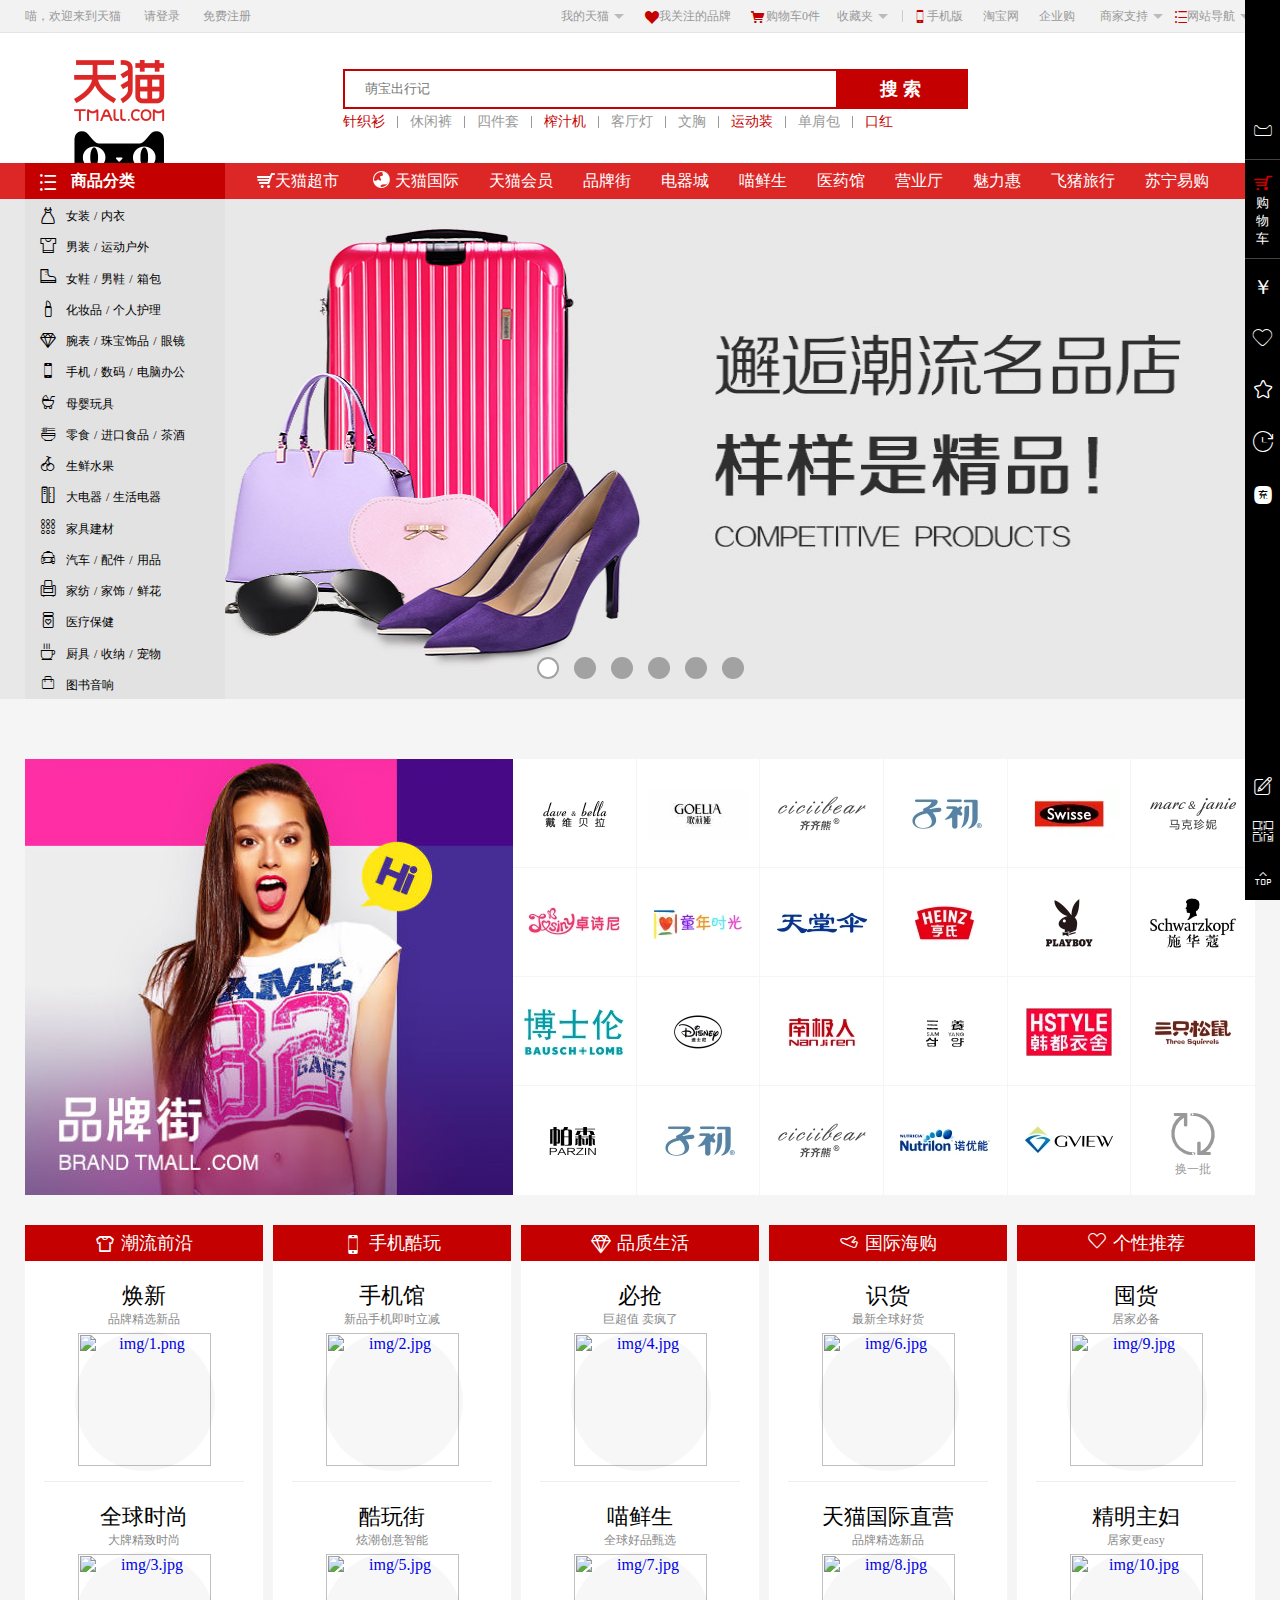
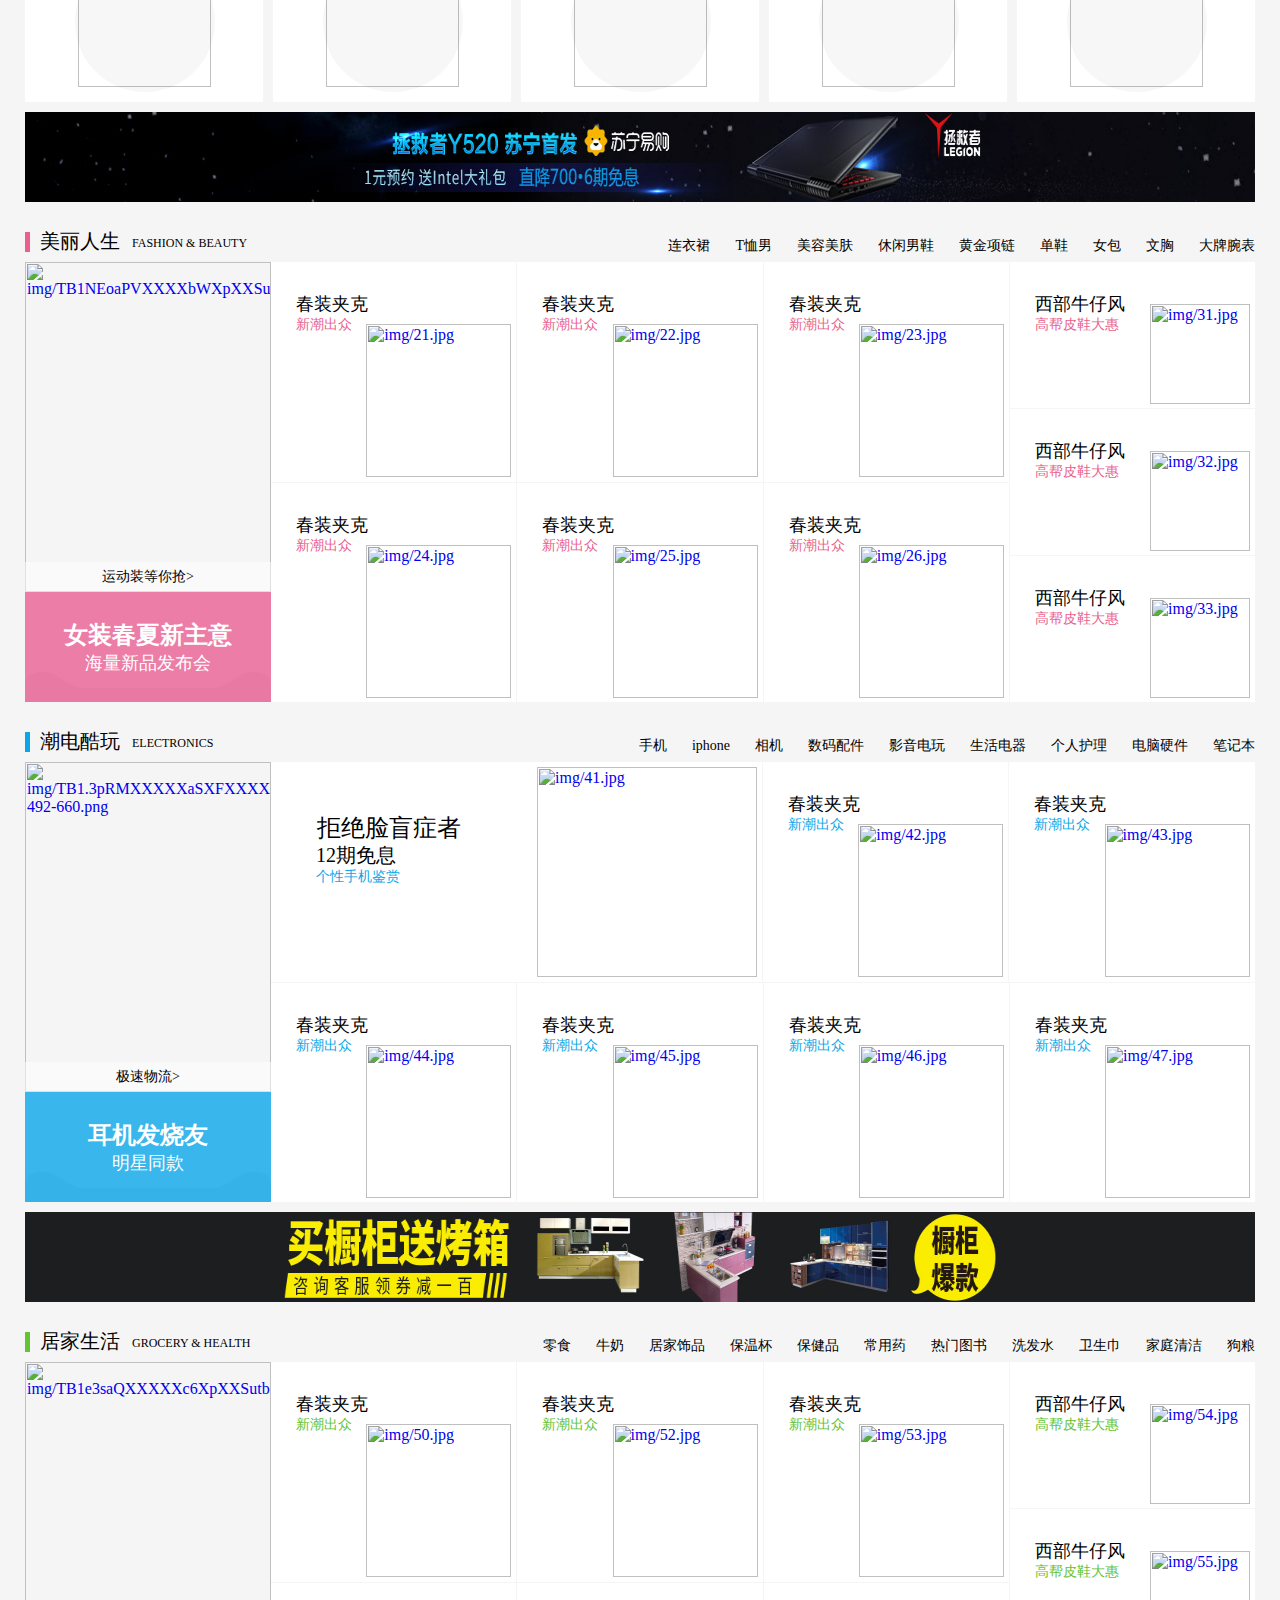
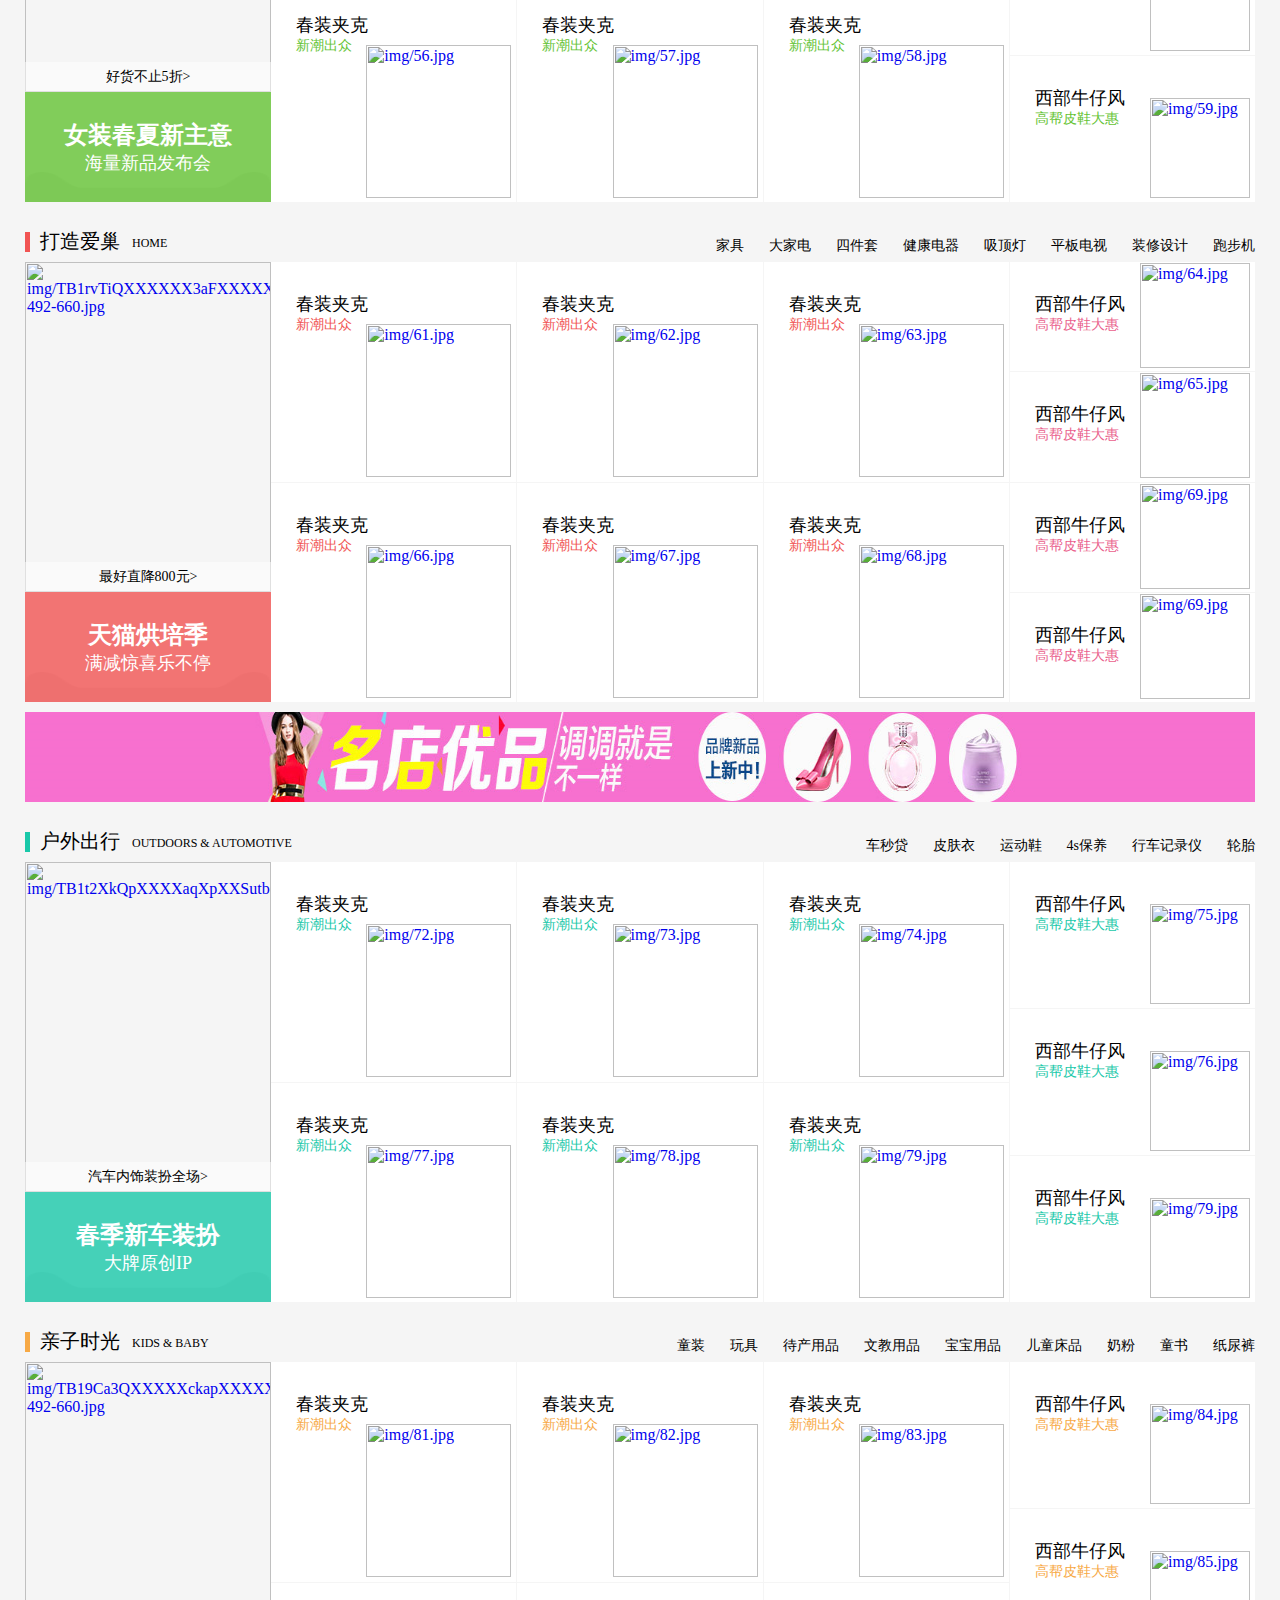
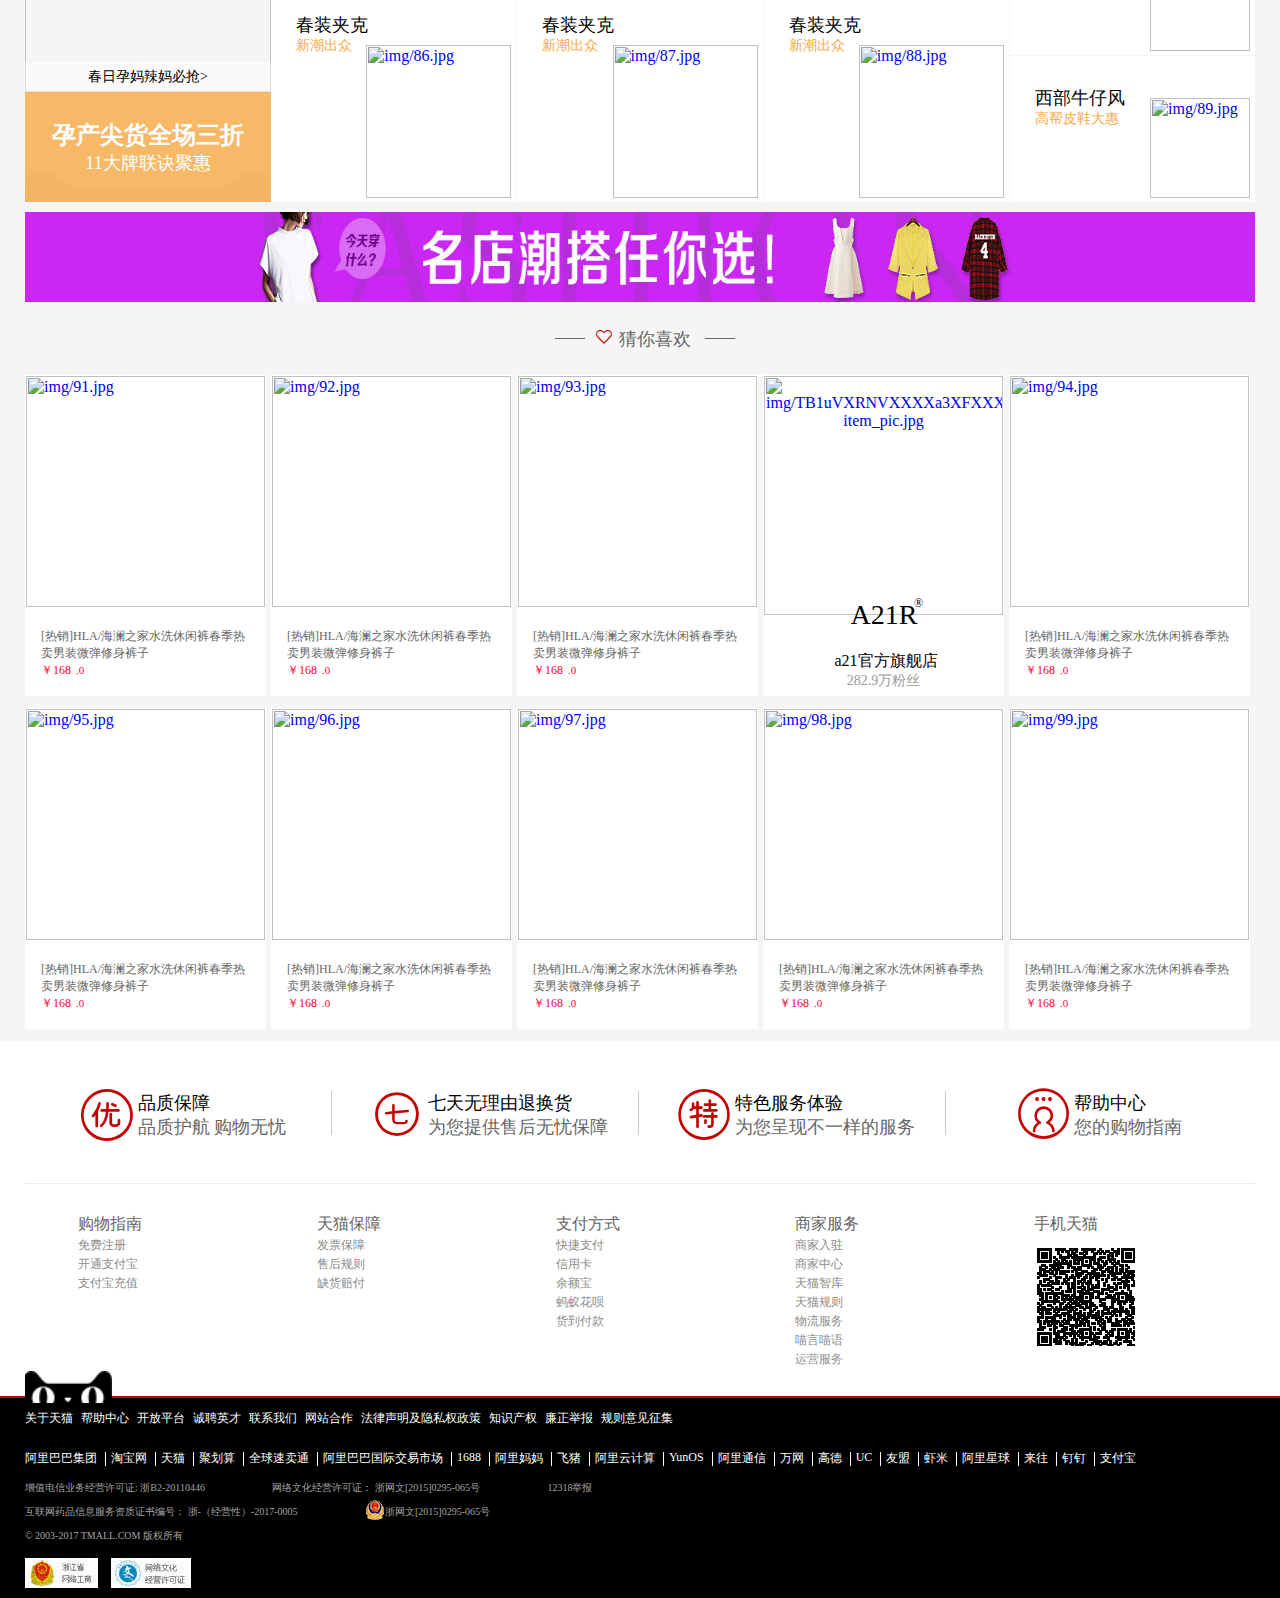
==== commit a18d7fa9: "tianmao2.1" ====
--- a/index.html
+++ b/index.html
@@ -389,106 +389,114 @@
                                 <ul>
                                     <li><b>当季流行></b>
                                     <div class="liuxing">
-                                        <a href="#" style="color: #427def;">2017春季新品</a>
+                                        <a href="#" style="color: #427def;">夏季新品</a>
                                         <a href="#" style="color: #427def;">商场同款</a>
-                                        <a href="#">气质连衣裙</a>
-                                        <a href="#">衬衫</a>
-                                        <a href="#">牛仔单品</a>
-                                        <a href="#">百搭休闲裤</a><br>
-                                        <a href="#">无痕文胸</a>
-                                        <a href="#">运动文胸</a>
-                                        <a href="#">超柔内裤</a>
-                                        <a href="#">潮流家居服</a>
-                                        <a href="#">百搭船袜</a>
-                                    </div></li>
-                                    <li><b>精选上装></b>
-                                    <div class="liuxing">
-                                        <a href="#" style="color: #427def;">男装</a>
-                                        <a href="#" style="color: #427def;">as a </a>
-                                        <a href="#">毛衣</a>
-                                        <a href="#">针织衫</a>
-                                        <a href="#">衬衫</a>
+                                        <a href="#">短袖T恤</a>
+                                        <a href="#">POLO衫</a>
+                                        <a href="#" style="color: #427def;">棉麻质感</a>
+                                        <a href="#" style="color: #427def;">牛仔衬衫</a><br>
+                                        <a href="#">修身夹克</a>
+                                        <a href="#">潮流卫衣</a>
+                                        <a href="#">长袖衬衫</a>
+                                        <a href="#">束脚裤</a>
+                                        <a href="#">9分裤</a>
+                                        <a href="#">破洞牛仔裤</a>
+                                        <a href="#" style="color: #427def;">健身套装</a><br>
+                                        <a href="#" style="color: #427def;">划船机</a>
+                                        <a href="#" style="color: #427def;">泳衣</a>
+                                        <a href="#">跑步鞋</a>
+                                        <a href="#" style="color: #427def;">自行车</a>
+                                        <a href="#">平衡车</a>
+                                        <a href="#" style="color: #427def;">篮球鞋</a>
+                                        <a href="#">帆布鞋</a>
+                                        <a href="#" style="color: #427def;">休闲鞋</a>
+                                    </div></li>
+                                    <li><b>男士外套></b>
+                                    <div class="liuxing">
+                                        <a href="#" style="color: #427def;">夹克</a>
+                                        <a href="#" style="color: #427def;">单西</a>
+                                        <a href="#" style="color: #427def;">棒球服</a>
+                                        <a href="#">棉衣</a>
+                                        <a href="#">大衣</a>
                                         <a href="#">风衣</a>
-                                        <a href="#">短外套</a>
-                                        <a href="#">卫衣</a>
-                                        <a href="#">小西装</a>
-                                    </div></li>
-                                    <li><b>浪漫裙装></b>
-                                    <div class="liuxing">
-                                        <a href="#" style="color: #427def;">连衣裙
-                                        </a>
-                                        <a href="#">蕾丝连衣裙</a>
-                                        <a href="#">印花连衣裙</a>
-                                        <a href="#" style="color: #427def;">真丝连衣裙</a>
-                                        <a href="#">半身裙</a>
-                                        <a href="#" style="color: #427def;">百褶裙牛仔裙</a>
-                                        <a href="#">背心裙</a>
-                                        <a href="#">a字裙</a>
-                                        <a href="#">棉麻连衣裙</a>
-                                        <a href="#" style="color: #427def;">蕾丝半身裙</a>
-                                        <a href="#">包臀裙</a>
-                                        <a href="#">长袖连衣裙</a>
-                                    </div></li>
-                                    <li><b>女士下装></b>
-                                    <div class="liuxing">
+                                        <a href="#" style="color: #427def;">西服套装</a>
+                                        <a href="#">羽绒服</a>
+                                        <a href="#">皮衣</a><br>
+                                        <a href="#">运动服</a>
+                                        <a href="#">工作外套</a>
+                                        <a href="#">针织开衫</a>
+                                        <a href="#">马甲</a>
+                                    </div></li>
+                                    <li><b>男士内搭></b>
+                                    <div class="liuxing">
+                                        <a href="#" style="color: #427def;">短袖T恤</a>
+                                        <a href="#">POLO衫</a>
+                                        <a href="#">长袖T恤</a>
+                                        <a href="#" style="color: #427def;">短袖衬衫</a>
+                                        <a href="#">长袖衬衫</a>
+                                        <a href="#" style="color: #427def;">卫衣</a>
+                                        <a href="#">针织衫/毛衣</a><br>
+                                        <a href="#">背心</a>
+                                        
+                                    </div></li>
+                                    <li><b>男士裤装></b>
+                                    <div class="liuxing">
+                                        <a href="#">休闲裤</a>
+                                        <a href="#">牛仔裤</a>
+                                        <a href="#">西装裤</a>
+                                        <a href="#">小脚裤</a>
+                                        <a href="#">运动裤</a>
+                                        <a href="#">针织裤</a>
+                                        <a href="#">工装裤</a>
+                                        <a href="#">9分裤</a>
                                         <a href="#">短裤</a>
-                                        <a href="#">休闲裤</a>
-                                        <a href="#">哈伦裤</a>
-                                        <a href="#">背带裤</a>
-                                        <a href="#">小脚裤</a>
-                                        <a href="#">西装裤</a>
-                                        <a href="#">打底裤</a>
-                                        <a href="#">牛仔裤</a>
-                                        <a href="#">阔腿裤</a>
-                                    </div></li>
-                                    <li><b>特色女装></b>
-                                    <div class="liuxing">
-                                        <a href="#" style="color: #427def;">时尚气质套装</a>
-                                        <a href="#">休闲运动套装</a>
-                                        <a href="#">精选妈妈装</a>
-                                        <a href="#">大码女装</a>
-                                        <a href="#" style="color: #427def;">职业套装</a>
-                                        <a href="#">优雅旗袍</a>
-                                        <a href="#">精致礼服</a>
-                                        <a href="#">婚纱</a>
-                                        <a href="#" style="color: #427def;">唐装</a>
-                                        <a href="#">小码女装</a>
-                                    </div></li>
-                                    <li class="henglaone"><b>文胸塑身></b>
-                                    <div class="liuxing">
-                                        <a href="#">光面文胸</a>
-                                        <a href="#">运动文胸</a>
-                                        <a href="#">美背文胸</a>
-                                        <a href="#" style="color: #427def;">聚拢文胸</a>
-                                        <a href="#" style="color: #427def;">大杯文胸</a>
-                                        <a href="#">轻薄塑身</a>
-                                    </div></li>
-                                    <li><b>家居服></b>
-                                    <div class="liuxing">
-                                        <a href="#" style="color: #427def;">春夏家居服</a>
-                                        <a href="#">纯棉家居服</a>
-                                        <a href="#" style="color: #427def;">莫代尔家居服</a>
-                                        <a href="#">真丝家居服</a>
-                                        <a href="#">春夏睡裙</a>
-                                        <a href="#">男士家居服</a><br>
-                                        <a href="#" style="color: #427def;">情侣家居服</a>
-                                        <a href="#">性感睡裙</a>
-                                    </div></li>
-                                    <li><b>内裤背心></b>
-                                    <div class="liuxing">
-                                        <a href="#">男士内裤</a>
-                                        <a href="#">女式内裤</a>
-                                        <a href="#">男士内裤多条装</a>
-                                        <a href="#">女士内裤多条装</a>
-                                        <a href="#">莫代尔内裤</a>
-                                    </div></li>
-                                    <li><b>袜类></b>
-                                    <div class="liuxing">
-                                        <a href="#">船袜</a>
-                                        <a href="#">长筒丝袜</a>
-                                        <a href="#">男士运动袜</a>
-                                        <a href="#">女士装饰袜</a>
-                                        <a href="#">潮流渔网袜</a>
+                                    </div></li>
+                                    <li><b>特色男装></b>
+                                    <div class="liuxing">
+                                        <a href="#" style="color: #427def;">潮牌</a>
+                                        <a href="#">中老年</a>
+                                        <a href="#">加大码</a>
+                                        <a href="#">职场精英</a>
+                                        <a href="#" style="color: #427def;">中国风</a>
+                                        <a href="#">情侣装</a>
+                                    </div></li>
+                                    <li class="henglaone"><b>运动服></b>
+                                    <div class="liuxing">
+                                        <a href="#">短袖t恤</a>
+                                        <a href="#">运动裤</a>
+                                        <a href="#">运动内衣</a>
+                                        <a href="#" style="color: #427def;">速干t恤</a>
+                                        <a href="#" style="color: #427def;">运动Polo</a>
+                                        <a href="#">运动卫衣</a>
+                                        <a href="#">运动套装</a><br>
+                                        <a href="#">运动短裤</a>
+                                        <a href="#">健身服</a>
+                                        <a href="#">运动茄克</a>
+                                    </div></li>
+                                    <li><b>户外用品></b>
+                                    <div class="liuxing">
+                                        <a href="#" style="color: #427def;">钓竿</a>
+                                        <a href="#">双肩背包</a>
+                                        <a href="#">防晒衣</a>
+                                        <a href="#" style="color: #427def;">户外包</a>
+                                        <a href="#">帐篷</a>
+                                        <a href="#">手电筒</a>
+                                        <a href="#" style="color: #427def;">刀具</a>
+                                    </div></li>
+                                    <li><b>运动用品></b>
+                                    <div class="liuxing">
+                                        <a href="#" style="color: #427def;">跑步机</a>
+                                        <a href="#">瑜伽垫</a>
+                                        <a href="#">泳衣</a>
+                                        <a href="#">瑜伽服</a>
+                                        <a href="#">羽毛球拍</a>
+                                        <a href="#" style="color: #427def;">自行车</a>
+                                        <a href="#" style="color: #427def;">电动车</a>
+                                        <a href="#">篮球</a>
+                                        <a href="#">足球</a>
+                                        <a href="#">运动护具</a>
+                                        <a href="#" style="color: #427def;">健身器械</a>
+                                        <a href="#">网球拍</a>
                                     </div></li>
                                 </ul>
                             </div>
@@ -528,94 +536,101 @@
                         <div class="hengla">
                             <div class="henglaleft">
                                 <ul>
-                                    <li><b>精选上装></b>
-                                    <div class="liuxing">
-                                        <a href="#" style="color: #6347ed;">羽绒服</a>
-                                        <a href="#" style="color: #6347ed;">毛呢外套</a>
-                                        <a href="#">毛衣</a>
-                                        <a href="#">针织衫</a>
-                                        <a href="#">衬衫</a>
-                                        <a href="#">风衣</a>
-                                        <a href="#">短外套</a>
-                                        <a href="#">卫衣</a>
-                                        <a href="#">小西装</a>
-                                    </div></li>
-                                    <li><b>浪漫裙装></b>
-                                    <div class="liuxing">
-                                        <a href="#" style="color: #6347ed;">连衣裙
-                                        </a>
-                                        <a href="#">蕾丝连衣裙</a>
-                                        <a href="#">印花连衣裙</a>
-                                        <a href="#" style="color: #6347ed;">真丝连衣裙</a>
-                                        <a href="#">半身裙</a>
-                                        <a href="#" style="color: #6347ed;">百褶裙牛仔裙</a>
-                                        <a href="#">背心裙</a>
-                                        <a href="#">a字裙</a>
-                                        <a href="#">棉麻连衣裙</a>
-                                        <a href="#" style="color: #6347ed;">蕾丝半身裙</a>
-                                        <a href="#">包臀裙</a>
-                                        <a href="#">长袖连衣裙</a>
-                                    </div></li>
-                                    <li><b>女士下装></b>
-                                    <div class="liuxing">
-                                        <a href="#">短裤</a>
-                                        <a href="#">休闲裤</a>
-                                        <a href="#">哈伦裤</a>
-                                        <a href="#">背带裤</a>
-                                        <a href="#">小脚裤</a>
-                                        <a href="#">西装裤</a>
-                                        <a href="#">打底裤</a>
-                                        <a href="#">牛仔裤</a>
-                                        <a href="#">阔腿裤</a>
-                                    </div></li>
-                                    <li><b>特色女装></b>
-                                    <div class="liuxing">
-                                        <a href="#" style="color: #6347ed;">时尚气质套装</a>
-                                        <a href="#">休闲运动套装</a>
-                                        <a href="#">精选妈妈装</a>
-                                        <a href="#">大码女装</a>
-                                        <a href="#" style="color: #6347ed;">职业套装</a>
-                                        <a href="#">优雅旗袍</a>
-                                        <a href="#">精致礼服</a>
-                                        <a href="#">婚纱</a>
-                                        <a href="#" style="color: #6347ed;">唐装</a>
-                                        <a href="#">小码女装</a>
-                                    </div></li>
-                                    <li class="henglaone"><b>文胸塑身></b>
-                                    <div class="liuxing">
-                                        <a href="#">光面文胸</a>
-                                        <a href="#">运动文胸</a>
-                                        <a href="#">美背文胸</a>
-                                        <a href="#" style="color: #6347ed;">聚拢文胸</a>
-                                        <a href="#" style="color: #6347ed;">大杯文胸</a>
-                                        <a href="#">轻薄塑身</a>
-                                    </div></li>
-                                    <li><b>家居服></b>
-                                    <div class="liuxing">
-                                        <a href="#" style="color: #6347ed;">春夏家居服</a>
-                                        <a href="#">纯棉家居服</a>
-                                        <a href="#" style="color: #6347ed;">莫代尔家居服</a>
-                                        <a href="#">真丝家居服</a>
-                                        <a href="#">春夏睡裙</a>
-                                        <a href="#">男士家居服</a><br>
-                                        <a href="#" style="color: #6347ed;">情侣家居服</a>
-                                        <a href="#">性感睡裙</a>
-                                    </div></li>
-                                    <li><b>内裤背心></b>
-                                    <div class="liuxing">
-                                        <a href="#">男士内裤</a>
-                                        <a href="#">女式内裤</a>
-                                        <a href="#">男士内裤多条装</a>
-                                        <a href="#">女士内裤多条装</a>
-                                        <a href="#">莫代尔内裤</a>
-                                    </div></li>
-                                    <li><b>袜类></b>
-                                    <div class="liuxing">
-                                        <a href="#">船袜</a>
-                                        <a href="#">长筒丝袜</a>
-                                        <a href="#">男士运动袜</a>
-                                        <a href="#">女士装饰袜</a>
-                                        <a href="#">潮流渔网袜</a>
+                                    <li><b>推荐女鞋></b>
+                                    <div class="liuxing">
+                                        <a href="#" style="color: #6347ed;">永远的帆布鞋</a>
+                                        <a href="#" style="color: #6347ed;">舒适平底单鞋</a>
+                                        <a href="#">布洛克牛津鞋</a>
+                                        <a href="#">彩色豆豆鞋</a>
+                                        <a href="#">流行松糕鞋</a><br>
+                                        <a href="#">气质通勤</a>
+                                        <a href="#">欧美街头</a>
+                                        <a href="#">甜美优雅</a>
+                                        <a href="#">运动风格</a>
+                                    </div></li>
+                                    <li><b>潮流男鞋></b>
+                                    <div class="liuxing">
+                                        <a href="#" style="color: #6347ed;">商场同款</a>
+                                        <a href="#">休闲鞋</a>
+                                        <a href="#">正装皮鞋</a>
+                                        <a href="#" style="color: #6347ed;">休闲皮鞋</a>
+                                        <a href="#">板鞋</a>
+                                        <a href="#" style="color: #6347ed;">户外休闲</a>
+                                        <a href="#">帆布鞋</a><br>
+                                        <a href="#">运动休闲</a>
+                                        <a href="#">乐福鞋</a>
+                                        <a href="#" style="color: #6347ed;">豆豆鞋</a>
+                                        <a href="#">布洛克</a>
+                                        <a href="#">帆船鞋</a>
+                                        <a href="#">布鞋</a>
+                                    </div></li>
+                                    <li><b>女单鞋></b>
+                                    <div class="liuxing">
+                                        <a href="#">单鞋</a>
+                                        <a href="#">小白鞋</a>
+                                        <a href="#">商场同款</a>
+                                        <a href="#">帆布鞋</a>
+                                        <a href="#">深口单鞋</a>
+                                        <a href="#">浅口单鞋</a>
+                                        <a href="#">平底单鞋</a><br>
+                                        <a href="#">高跟单鞋</a>
+                                        <a href="#">坡跟单鞋</a>
+                                        <a href="#">豆豆鞋</a>
+                                        <a href="#">乐福鞋</a>
+                                        <a href="#">牛津鞋</a>
+                                    </div></li>
+                                    <li><b>特色鞋></b>
+                                    <div class="liuxing">
+                                        <a href="#" style="color: #6347ed;">妈妈鞋</a>
+                                        <a href="#">大码女鞋</a>
+                                        <a href="#">小码女鞋</a>
+                                        <a href="#">女内增高</a>
+                                        <a href="#" style="color: #6347ed;">男内增高</a>
+                                        <a href="#">软轻风</a>
+                                        <a href="#">爸爸鞋</a><br>
+                                        <a href="#">大码男鞋</a>
+                                        <a href="#" style="color: #6347ed;">小码男鞋</a>
+                                    </div></li>
+                                    <li class="henglaone"><b>潮流女包></b>
+                                    <div class="liuxing">
+                                        <a href="#">新品推荐</a>
+                                        <a href="#">商场同款</a>
+                                        <a href="#">女士钱包</a>
+                                        <a href="#" style="color: #6347ed;">单肩包</a>
+                                        <a href="#" style="color: #6347ed;">斜跨包</a>
+                                        <a href="#">手提包</a>
+                                        <a href="#">手拿包</a>
+                                        <a href="#">手提包</a>
+                                        <a href="#">腰包</a>
+                                        <a href="#">胸包</a>
+                                        <a href="#">化妆包</a>
+                                    </div></li>
+                                    <li><b>精品男包></b>
+                                    <div class="liuxing">
+                                        <a href="#" style="color: #6347ed;">男士钱包</a>
+                                        <a href="#">收纳包</a>
+                                        <a href="#" style="color: #6347ed;">胸包</a>
+                                        <a href="#">腰包</a>
+                                        <a href="#">手拿包</a>
+                                        <a href="#">手提包</a>
+                                        <a href="#" style="color: #6347ed;">斜跨包</a>
+                                        <a href="#">单肩包</a><br>
+                                        <a href="#">商场同款</a>
+                                        <a href="#">新品推荐</a>
+                                    </div></li>
+                                    <li><b>功能箱包></b>
+                                    <div class="liuxing">
+                                        <a href="#" style="color: #6347ed;">旅行箱</a>
+                                        <a href="#" style="color: #6347ed;">万向轮箱</a>
+                                        <a href="#">旅行袋</a>
+                                        <a href="#" style="color: #6347ed;">女士双肩包</a>
+                                        <a href="#">男士双肩包</a>
+                                        <a href="#" style="color: #6347ed;">韩版双肩包</a><br>
+                                        <a href="#">铆钉双肩包</a>
+                                        <a href="#" style="color: #6347ed;">女士钱包</a>
+                                        <a href="#" style="color: #6347ed;">男士钱包</a>
+                                        <a href="#">大容量</a>
+                                        <a href="#">印花</a>
                                     </div></li>
                                 </ul>
                             </div>
@@ -653,94 +668,118 @@
                         <div class="hengla">
                             <div class="henglaleft">
                                 <ul>
-                                    <li><b>精选上装></b>
-                                    <div class="liuxing">
-                                        <a href="#" style="color: #e54077;">羽绒服</a>
-                                        <a href="#" style="color: #e54077;">毛呢外套</a>
-                                        <a href="#">毛衣</a>
-                                        <a href="#">针织衫</a>
-                                        <a href="#">衬衫</a>
-                                        <a href="#">风衣</a>
-                                        <a href="#">短外套</a>
-                                        <a href="#">卫衣</a>
-                                        <a href="#">小西装</a>
-                                    </div></li>
-                                    <li><b>浪漫裙装></b>
-                                    <div class="liuxing">
-                                        <a href="#" style="color: #e54077;">连衣裙
-                                        </a>
-                                        <a href="#">蕾丝连衣裙</a>
-                                        <a href="#">印花连衣裙</a>
-                                        <a href="#" style="color: #e54077;">真丝连衣裙</a>
-                                        <a href="#">半身裙</a>
-                                        <a href="#" style="color: #e54077;">百褶裙牛仔裙</a>
-                                        <a href="#">背心裙</a>
-                                        <a href="#">a字裙</a>
-                                        <a href="#">棉麻连衣裙</a>
-                                        <a href="#" style="color: #e54077;">蕾丝半身裙</a>
-                                        <a href="#">包臀裙</a>
-                                        <a href="#">长袖连衣裙</a>
-                                    </div></li>
-                                    <li><b>女士下装></b>
-                                    <div class="liuxing">
-                                        <a href="#">短裤</a>
-                                        <a href="#">休闲裤</a>
-                                        <a href="#">哈伦裤</a>
-                                        <a href="#">背带裤</a>
-                                        <a href="#">小脚裤</a>
-                                        <a href="#">西装裤</a>
-                                        <a href="#">打底裤</a>
-                                        <a href="#">牛仔裤</a>
-                                        <a href="#">阔腿裤</a>
-                                    </div></li>
-                                    <li><b>特色女装></b>
-                                    <div class="liuxing">
-                                        <a href="#" style="color: #e54077;">时尚气质套装</a>
-                                        <a href="#">休闲运动套装</a>
-                                        <a href="#">精选妈妈装</a>
-                                        <a href="#">大码女装</a>
-                                        <a href="#" style="color: #e54077;">职业套装</a>
-                                        <a href="#">优雅旗袍</a>
-                                        <a href="#">精致礼服</a>
-                                        <a href="#">婚纱</a>
-                                        <a href="#" style="color: #e54077;">唐装</a>
-                                        <a href="#">小码女装</a>
-                                    </div></li>
-                                    <li class="henglaone"><b>文胸塑身></b>
-                                    <div class="liuxing">
-                                        <a href="#">光面文胸</a>
-                                        <a href="#">运动文胸</a>
-                                        <a href="#">美背文胸</a>
-                                        <a href="#" style="color: #e54077;">聚拢文胸</a>
-                                        <a href="#" style="color: #e54077;">大杯文胸</a>
-                                        <a href="#">轻薄塑身</a>
-                                    </div></li>
-                                    <li><b>家居服></b>
-                                    <div class="liuxing">
-                                        <a href="#" style="color: #e54077;">春夏家居服</a>
-                                        <a href="#">纯棉家居服</a>
-                                        <a href="#" style="color: #e54077;">莫代尔家居服</a>
-                                        <a href="#">真丝家居服</a>
-                                        <a href="#">春夏睡裙</a>
-                                        <a href="#">男士家居服</a><br>
-                                        <a href="#" style="color: #e54077;">情侣家居服</a>
-                                        <a href="#">性感睡裙</a>
-                                    </div></li>
-                                    <li><b>内裤背心></b>
-                                    <div class="liuxing">
-                                        <a href="#">男士内裤</a>
-                                        <a href="#">女式内裤</a>
-                                        <a href="#">男士内裤多条装</a>
-                                        <a href="#">女士内裤多条装</a>
-                                        <a href="#">莫代尔内裤</a>
-                                    </div></li>
-                                    <li><b>袜类></b>
-                                    <div class="liuxing">
-                                        <a href="#">船袜</a>
-                                        <a href="#">长筒丝袜</a>
-                                        <a href="#">男士运动袜</a>
-                                        <a href="#">女士装饰袜</a>
-                                        <a href="#">潮流渔网袜</a>
+                                    <li><b>护肤品></b>
+                                    <div class="liuxing">
+                                        <a href="#" style="color: #e54077;">官方直售</a>
+                                        <a href="#" style="color: #e54077;">面膜</a>
+                                        <a href="#">护肤套装</a>
+                                        <a href="#" style="color: #e54077;">乳液</a>
+                                        <a href="#">面霜</a>
+                                        <a href="#" style="color: #e54077;">精华液</a>
+                                        <a href="#">护手霜</a>
+                                        <a href="#">爽肤水</a>
+                                        <a href="#">洁面</a><br>
+                                        <a href="#">眼霜</a>
+                                        <a href="#" style="color: #e54077;">身体乳</a>
+                                        <a href="#">卸妆</a>
+                                        <a href="#" style="color: #e54077;">身体护理</a>
+                                        <a href="#" style="color: #e54077;">男士护理</a>
+                                        <a href="#">精油芳疗</a>
+                                        <a href="#" style="color: #e54077;">丰胸</a>
+                                        <a href="#">面部喷雾</a><br>
+                                        <a href="#" style="color: #e54077;">T区护理</a>
+                                        <a href="#">去角质</a>
+                                        <a href="#" style="color: #e54077;">补水</a>
+                                        <a href="#">祛痘</a>
+                                        <a href="#" style="color: #e54077;">敏感修护</a>
+                                        <a href="#" style="color: #e54077;">线上专柜</a>
+                                    </div></li>
+                                    <li><b>彩妆></b>
+                                    <div class="liuxing">
+                                        <a href="#" style="color: #e54077;">时尚彩妆</a>
+                                        <a href="#">香水</a>
+                                        <a href="#">BB霜</a>
+                                        <a href="#" style="color: #e54077;">美容工具</a>
+                                        <a href="#">口红</a>
+                                        <a href="#" style="color: #e54077;">隔离</a>
+                                        <a href="#" style="color: #e54077;">粉底</a>
+                                        <a href="#">粉饼</a>
+                                        <a href="#">气垫bb</a><br>
+                                        <a href="#" style="color: #e54077;">指甲油</a>
+                                        <a href="#">美甲工具</a>
+                                        <a href="#">眉笔</a>
+                                        <a href="#">睫毛膏</a>
+                                        <a href="#" style="color: #e54077;">眼线</a>
+                                        <a href="#" style="color: #e54077;">唇彩</a>
+                                        <a href="#">眼影</a>
+                                        <a href="#">蜜粉</a>
+                                        <a href="#">彩妆套装</a>
+                                    </div></li>
+                                    <li><b>男士护肤></b>
+                                    <div class="liuxing">
+                                        <a href="#" style="color: #e54077;">洁面</a>
+                                        <a href="#">爽肤水</a>
+                                        <a href="#" style="color: #e54077;">乳液/面霜</a>
+                                        <a href="#">面膜</a>
+                                        <a href="#" style="color: #e54077;">面部精华</a>
+                                        <a href="#" style="color: #e54077;">眼部护理</a>
+                                        <a href="#">唇部护理</a>
+                                        <a href="#">T区护理</a>
+                                        <a href="#" style="color: #e54077;">控油</a>
+                                    </div></li>
+                                    <li><b>肤质推选></b>
+                                    <div class="liuxing">
+                                        <a href="#" style="color: #e54077;">混合偏</a>
+                                        <a href="#">中性偏干型</a>
+                                        <a href="#">敏感性</a>
+                                        <a href="#">油型</a>
+                                        <a href="#" style="color: #e54077;">干性</a>
+                                        <a href="#">油性</a>
+                                        <a href="#">混合型</a>
+                                        <a href="#">中性</a>
+                                    </div></li>
+                                    <li class="henglaone"><b>美发护发></b>
+                                    <div class="liuxing">
+                                        <a href="#">洗发水</a>
+                                        <a href="#">进口洗发水</a>
+                                        <a href="#">护发素</a>
+                                        <a href="#" style="color: #e54077;">发膜</a>
+                                        <a href="#" style="color: #e54077;">洗护套装</a>
+                                        <a href="#">护发精油</a>
+                                        <a href="#">头发造型</a><br>
+                                        <a href="#">弹力素</a>
+                                        <a href="#">染发霜</a>
+                                        <a href="#">整顶假发</a>
+                                        <a href="#">假发配件</a>
+                                        <a href="#">男性假发</a>
+                                    </div></li>
+                                    <li><b>口腔护理></b>
+                                    <div class="liuxing">
+                                        <a href="#" style="color: #e54077;">牙膏</a>
+                                        <a href="#">进口牙膏</a>
+                                        <a href="#" style="color: #e54077;">牙刷</a>
+                                        <a href="#">进口牙刷</a>
+                                        <a href="#">漱口水</a>
+                                        <a href="#">牙线</a>
+                                        <a href="#" style="color: #e54077;">牙粉</a>
+                                        <a href="#">口气清新剂</a>
+                                        <a href="#">牙贴</a><br>
+                                        <a href="#">口腔美白</a>
+                                        <a href="#">假牙清洁</a>
+                                    </div></li>
+                                    <li><b>身体女性></b>
+                                    <div class="liuxing">
+                                        <a href="#">沐浴露</a>
+                                        <a href="#">香皂</a>
+                                        <a href="#">泡澡</a>
+                                        <a href="#">浴盐</a>
+                                        <a href="#">护足</a>
+                                        <a href="#">洗手液</a>
+                                        <a href="#">手动剃须刀</a>
+                                        <a href="#">卫生巾</a><br>
+                                        <a href="#">成人护垫</a>
+                                        <a href="#">私处洗液</a>
+                                        <a href="#">卫生棉条</a>
                                     </div></li>
                                 </ul>
                             </div>
@@ -781,94 +820,117 @@
                         <div class="hengla">
                             <div class="henglaleft">
                                 <ul>
-                                    <li><b>精选上装></b>
-                                    <div class="liuxing">
-                                        <a href="#" style="color: #6347ed;">羽绒服</a>
-                                        <a href="#" style="color: #6347ed;">毛呢外套</a>
-                                        <a href="#">毛衣</a>
-                                        <a href="#">针织衫</a>
-                                        <a href="#">衬衫</a>
-                                        <a href="#">风衣</a>
-                                        <a href="#">短外套</a>
-                                        <a href="#">卫衣</a>
-                                        <a href="#">小西装</a>
-                                    </div></li>
-                                    <li><b>浪漫裙装></b>
-                                    <div class="liuxing">
-                                        <a href="#" style="color: #6347ed;">连衣裙
-                                        </a>
-                                        <a href="#">蕾丝连衣裙</a>
-                                        <a href="#">印花连衣裙</a>
-                                        <a href="#" style="color: #6347ed;">真丝连衣裙</a>
-                                        <a href="#">半身裙</a>
-                                        <a href="#" style="color: #6347ed;">百褶裙牛仔裙</a>
-                                        <a href="#">背心裙</a>
-                                        <a href="#">a字裙</a>
-                                        <a href="#">棉麻连衣裙</a>
-                                        <a href="#" style="color: #6347ed;">蕾丝半身裙</a>
-                                        <a href="#">包臀裙</a>
-                                        <a href="#">长袖连衣裙</a>
-                                    </div></li>
-                                    <li><b>女士下装></b>
-                                    <div class="liuxing">
-                                        <a href="#">短裤</a>
-                                        <a href="#">休闲裤</a>
-                                        <a href="#">哈伦裤</a>
-                                        <a href="#">背带裤</a>
-                                        <a href="#">小脚裤</a>
-                                        <a href="#">西装裤</a>
-                                        <a href="#">打底裤</a>
-                                        <a href="#">牛仔裤</a>
-                                        <a href="#">阔腿裤</a>
-                                    </div></li>
-                                    <li><b>特色女装></b>
-                                    <div class="liuxing">
-                                        <a href="#" style="color: #6347ed;">时尚气质套装</a>
-                                        <a href="#">休闲运动套装</a>
-                                        <a href="#">精选妈妈装</a>
-                                        <a href="#">大码女装</a>
-                                        <a href="#" style="color: #6347ed;">职业套装</a>
-                                        <a href="#">优雅旗袍</a>
-                                        <a href="#">精致礼服</a>
-                                        <a href="#">婚纱</a>
-                                        <a href="#" style="color: #6347ed;">唐装</a>
-                                        <a href="#">小码女装</a>
-                                    </div></li>
-                                    <li class="henglaone"><b>文胸塑身></b>
-                                    <div class="liuxing">
-                                        <a href="#">光面文胸</a>
-                                        <a href="#">运动文胸</a>
-                                        <a href="#">美背文胸</a>
-                                        <a href="#" style="color: #6347ed;">聚拢文胸</a>
-                                        <a href="#" style="color: #6347ed;">大杯文胸</a>
-                                        <a href="#">轻薄塑身</a>
-                                    </div></li>
-                                    <li><b>家居服></b>
-                                    <div class="liuxing">
-                                        <a href="#" style="color: #6347ed;">春夏家居服</a>
-                                        <a href="#">纯棉家居服</a>
-                                        <a href="#" style="color: #6347ed;">莫代尔家居服</a>
-                                        <a href="#">真丝家居服</a>
-                                        <a href="#">春夏睡裙</a>
-                                        <a href="#">男士家居服</a><br>
-                                        <a href="#" style="color: #6347ed;">情侣家居服</a>
-                                        <a href="#">性感睡裙</a>
-                                    </div></li>
-                                    <li><b>内裤背心></b>
-                                    <div class="liuxing">
-                                        <a href="#">男士内裤</a>
-                                        <a href="#">女式内裤</a>
-                                        <a href="#">男士内裤多条装</a>
-                                        <a href="#">女士内裤多条装</a>
-                                        <a href="#">莫代尔内裤</a>
-                                    </div></li>
-                                    <li><b>袜类></b>
-                                    <div class="liuxing">
-                                        <a href="#">船袜</a>
-                                        <a href="#">长筒丝袜</a>
-                                        <a href="#">男士运动袜</a>
-                                        <a href="#">女士装饰袜</a>
-                                        <a href="#">潮流渔网袜</a>
+                                    <li><b>黄金首饰></b>
+                                    <div class="liuxing">
+                                        <a href="#" style="color: #6347ed;">耳钉</a>
+                                        <a href="#" style="color: #6347ed;">黄金项链</a>
+                                        <a href="#">投资黄金</a>
+                                        <a href="#">婚嫁套饰</a>
+                                        <a href="#">转运珠</a>
+                                        <a href="#">黄金对戒</a>
+                                        <a href="#">足金饰品</a><br>
+                                        <a href="#">K金饰品</a>
+                                        <a href="#">商场同款</a>
+                                    </div></li>
+                                    <li><b>砖石彩宝></b>
+                                    <div class="liuxing">
+                                        <a href="#" style="color: #6347ed;">结婚钻戒</a>
+                                        <a href="#">钻石</a>
+                                        <a href="#">耳饰</a>
+                                        <a href="#" style="color: #6347ed;">钻石吊坠</a>
+                                        <a href="#">钻石手链</a>
+                                        <a href="#" style="color: #6347ed;">裸钻定制</a>
+                                        <a href="#">红蓝宝石</a>
+                                        <a href="#">绿宝石</a><br>
+                                        <a href="#">坦桑石</a>
+                                        <a href="#" style="color: #6347ed;">其他天然宝石</a>
+                                    </div></li>
+                                    <li><b>珍珠翡翠></b>
+                                    <div class="liuxing">
+                                        <a href="#" style="color: #6347ed;">珍珠项链送妈妈</a>
+                                        <a href="#">海水珍珠</a>
+                                        <a href="#" style="color: #6347ed;">和田玉</a>
+                                        <a href="#">翡翠摆件</a>
+                                        <a href="#" style="color: #6347ed;">翡翠手镯</a>
+                                        <a href="#">翡翠项链</a><br>
+                                        <a href="#">琥珀手链</a>
+                                        <a href="#">天然琥珀</a>
+                                        <a href="#">原矿琥珀</a>
+                                    </div></li>
+                                    <li><b>潮流饰品></b>
+                                    <div class="liuxing">
+                                        <a href="#" style="color: #6347ed;">明星同款</a>
+                                        <a href="#">传统银饰</a>
+                                        <a href="#">木手串</a>
+                                        <a href="#">银手镯</a>
+                                        <a href="#" style="color: #6347ed;">石榴石手链</a>
+                                        <a href="#">开口戒指</a>
+                                        <a href="#">胸针</a><br>
+                                        <a href="#">宝宝银饰</a>
+                                        <a href="#" style="color: #6347ed;">项链</a>
+                                        <a href="#">发饰</a>
+                                        <a href="#"v>手链</a>
+                                        <a href="#" style="color: #6347ed;">手镯</a>
+                                        <a href="#">耳饰</a>
+                                        <a href="#" style="color: #6347ed;">戒指</a>
+                                        <a href="#">项坠</a>
+                                        <a href="#" style="color: #6347ed;">施华洛世奇</a>
+                                        <a href="#">shes</a>
+                                        <a href="#" style="color: #6347ed;">银时代</a>
+                                        <a href="#">伊泰莲娜</a>
+                                        <a href="#" style="color: #6347ed;">PH7</a>
+                                        <a href="#">Monchhichi</a>
+                                        <a href="#" style="color: #6347ed;">ALEXANDRE</a>
+                                    </div></li>
+                                    <li class="henglaone"><b>腕表></b>
+                                    <div class="liuxing">
+                                        <a href="#">瑞士名表</a>
+                                        <a href="#">日韩港表</a>
+                                        <a href="#">欧美手表</a>
+                                        <a href="#" style="color: #6347ed;">经典国表</a>
+                                        <a href="#" style="color: #6347ed;">国货精表</a>
+                                        <a href="#">男表</a>
+                                        <a href="#">女表</a>
+                                        <a href="#" style="color: #6347ed;">情侣表</a><br>
+                                        <a href="#">儿童手表</a>
+                                        <a href="#" style="color: #6347ed;">机械表</a>
+                                        <a href="#" style="color: #6347ed;">石英表</a>
+                                        <a href="#">光能表</a>
+                                        <a href="#" style="color: #6347ed;">防水表</a>
+                                        <a href="#">运动表</a>
+                                        <a href="#" style="color: #6347ed;">学生表</a>
+                                        <a href="#">军表</a><br>
+                                        <a href="#" style="color: #6347ed;">陶瓷表</a>
+                                    </div></li>
+                                    <li><b>眼镜></b>
+                                    <div class="liuxing">
+                                        <a href="#" style="color: #6347ed;">太阳镜</a>
+                                        <a href="#">墨镜</a>
+                                        <a href="#" style="color: #6347ed;">眼镜框</a>
+                                        <a href="#">近视眼镜</a>
+                                        <a href="#">防辐射眼镜</a>
+                                        <a href="#">老花镜</a>
+                                        <a href="#" style="color: #6347ed;">司机镜</a>
+                                        <a href="#">偏光镜</a><br>
+                                        <a href="#">驾驶镜</a>
+                                        <a href="#">3D眼镜</a>
+                                        <a href="#">雷朋</a>
+                                        <a href="#">暴龙</a>
+                                        <a href="#">宝岛眼镜</a>
+                                        <a href="#">oakley</a>
+                                    </div></li>
+                                    <li><b>烟具></b>
+                                    <div class="liuxing">
+                                        <a href="#" style="color: #6347ed;">电子烟</a>
+                                        <a href="#">烟盒</a>
+                                        <a href="#">烟斗</a>
+                                        <a href="#">烟嘴</a>
+                                        <a href="#">烟油</a>
+                                        <a href="#">蒸汽烟</a>
+                                        <a href="#">水烟</a>
+                                        <a href="#">戒烟</a>
+                                        <a href="#">女士烟</a>
+                                        <a href="#">雪茄</a>
                                     </div></li>
                                 </ul>
                             </div>
@@ -908,94 +970,115 @@
                         <div class="hengla">
                             <div class="henglaleft">
                                 <ul>
-                                    <li><b>精选上装></b>
-                                    <div class="liuxing">
-                                        <a href="#" style="color: #E54077;">羽绒服</a>
-                                        <a href="#" style="color: #E54077;">毛呢外套</a>
-                                        <a href="#">毛衣</a>
-                                        <a href="#">针织衫</a>
-                                        <a href="#">衬衫</a>
-                                        <a href="#">风衣</a>
-                                        <a href="#">短外套</a>
-                                        <a href="#">卫衣</a>
-                                        <a href="#">小西装</a>
-                                    </div></li>
-                                    <li><b>浪漫裙装></b>
-                                    <div class="liuxing">
-                                        <a href="#" style="color: #E54077;">连衣裙
-                                        </a>
-                                        <a href="#">蕾丝连衣裙</a>
-                                        <a href="#">印花连衣裙</a>
-                                        <a href="#" style="color: #E54077;">真丝连衣裙</a>
-                                        <a href="#">半身裙</a>
-                                        <a href="#" style="color: #E54077;">百褶裙牛仔裙</a>
-                                        <a href="#">背心裙</a>
-                                        <a href="#">a字裙</a>
-                                        <a href="#">棉麻连衣裙</a>
-                                        <a href="#" style="color: #E54077;">蕾丝半身裙</a>
-                                        <a href="#">包臀裙</a>
-                                        <a href="#">长袖连衣裙</a>
-                                    </div></li>
-                                    <li><b>女士下装></b>
-                                    <div class="liuxing">
-                                        <a href="#">短裤</a>
-                                        <a href="#">休闲裤</a>
-                                        <a href="#">哈伦裤</a>
-                                        <a href="#">背带裤</a>
-                                        <a href="#">小脚裤</a>
-                                        <a href="#">西装裤</a>
-                                        <a href="#">打底裤</a>
-                                        <a href="#">牛仔裤</a>
-                                        <a href="#">阔腿裤</a>
-                                    </div></li>
-                                    <li><b>特色女装></b>
-                                    <div class="liuxing">
-                                        <a href="#" style="color: #E54077;">时尚气质套装</a>
-                                        <a href="#">休闲运动套装</a>
-                                        <a href="#">精选妈妈装</a>
-                                        <a href="#">大码女装</a>
-                                        <a href="#" style="color: #E54077;">职业套装</a>
-                                        <a href="#">优雅旗袍</a>
-                                        <a href="#">精致礼服</a>
-                                        <a href="#">婚纱</a>
-                                        <a href="#" style="color: #E54077;">唐装</a>
-                                        <a href="#">小码女装</a>
-                                    </div></li>
-                                    <li class="henglaone"><b>文胸塑身></b>
-                                    <div class="liuxing">
-                                        <a href="#">光面文胸</a>
-                                        <a href="#">运动文胸</a>
-                                        <a href="#">美背文胸</a>
-                                        <a href="#" style="color: #E54077;">聚拢文胸</a>
-                                        <a href="#" style="color: #E54077;">大杯文胸</a>
-                                        <a href="#">轻薄塑身</a>
-                                    </div></li>
-                                    <li><b>家居服></b>
-                                    <div class="liuxing">
-                                        <a href="#" style="color: #E54077;">春夏家居服</a>
-                                        <a href="#">纯棉家居服</a>
-                                        <a href="#" style="color: #E54077;">莫代尔家居服</a>
-                                        <a href="#">真丝家居服</a>
-                                        <a href="#">春夏睡裙</a>
-                                        <a href="#">男士家居服</a><br>
-                                        <a href="#" style="color: #E54077;">情侣家居服</a>
-                                        <a href="#">性感睡裙</a>
-                                    </div></li>
-                                    <li><b>内裤背心></b>
-                                    <div class="liuxing">
-                                        <a href="#">男士内裤</a>
-                                        <a href="#">女式内裤</a>
-                                        <a href="#">男士内裤多条装</a>
-                                        <a href="#">女士内裤多条装</a>
-                                        <a href="#">莫代尔内裤</a>
-                                    </div></li>
-                                    <li><b>袜类></b>
-                                    <div class="liuxing">
-                                        <a href="#">船袜</a>
-                                        <a href="#">长筒丝袜</a>
-                                        <a href="#">男士运动袜</a>
-                                        <a href="#">女士装饰袜</a>
-                                        <a href="#">潮流渔网袜</a>
+                                    <li><b>热门手机></b>
+                                    <div class="liuxing">
+                                        <a href="#" style="color: #427def;">小米</a>
+                                        <a href="#" style="color: #427def;">iPhone</a>
+                                        <a href="#">魅族</a>
+                                        <a href="#">荣耀</a>
+                                        <a href="#">乐视</a>
+                                        <a href="#">OPPO</a>
+                                        <a href="#">vivo</a>
+                                        <a href="#">三星</a>
+                                        <a href="#">华为</a>
+                                    </div></li>
+                                    <li><b>特色手机></b>
+                                    <div class="liuxing">
+                                        <a href="#" style="color: #427def;">YunOS</a>
+                                        <a href="#">千元指纹</a>
+                                        <a href="#">双卡双待</a>
+                                        <a href="#" style="color: #427def;">大屏自拍</a>
+                                        <a href="#">联通</a>
+                                        <a href="#" style="color: #427def;">移动</a>
+                                        <a href="#">电信</a>
+                                        <a href="#">合约机</a>
+                                    </div></li>
+                                    <li><b>电脑整机></b>
+                                    <div class="liuxing">
+                                        <a href="#" style="color: #427def;">笔记本</a>
+                                        <a href="#">平板电脑</a>
+                                        <a href="#">台式机</a>
+                                        <a href="#">一体机</a>
+                                        <a href="#" style="color: #427def;">DIY</a>
+                                        <a href="#">游戏本</a>
+                                        <a href="#">iPad</a>
+                                        <a href="#" style="color: #427def;">Surface</a>
+                                    </div></li>
+                                    <li class="henglaone"><b>智能数码></b>
+                                    <div class="liuxing">
+                                        <a href="#">智能设备</a>
+                                        <a href="#">智能手表</a>
+                                        <a href="#">智能手环</a>
+                                        <a href="#" style="color: #427def;">VR眼镜</a>
+                                        <a href="#" style="color: #427def;">智能摄像</a>
+                                        <a href="#">智能健康</a>
+                                        <a href="#">智能机器人</a>
+                                    </div></li>
+                                    <li><b>游戏组装></b>
+                                    <div class="liuxing">
+                                        <a href="#" style="color: #427def;">DIY电脑</a>
+                                        <a href="#">竞技DIY</a>
+                                        <a href="#">显示器</a>
+                                        <a href="#">游戏本</a>
+                                        <a href="#" style="color: #427def;">机械键盘</a>
+                                        <a href="#">XBOX</a>
+                                        <a href="#">游戏手柄</a>
+                                    </div></li>
+                                    
+                                    <li><b>硬件存储></b>
+                                    <div class="liuxing">
+                                        <a href="#" style="color: #427def;">显示器</a>
+                                        <a href="#">机械键盘</a>
+                                        <a href="#" style="color: #427def;">固态硬盘</a>
+                                        <a href="#">CPU</a>
+                                        <a href="#">显卡</a>
+                                        <a href="#">主板</a>
+                                        <a href="#" style="color: #427def;">高速U盘</a>
+                                        <a href="#">路由器</a>
+                                    </div></li>
+                                    <li><b>摄影摄像></b>
+                                    <div class="liuxing">
+                                        <a href="#" style="color: #427def;">相机</a>
+                                        <a href="#" style="color: #427def;">单反</a>
+                                        <a href="#">单电</a>
+                                        <a href="#">微单</a>
+                                        <a href="#">摄像机</a>
+                                        <a href="#" style="color: #427def;">自拍神器</a>
+                                        <a href="#" style="color: #427def;">拍立得</a>
+                                        <a href="#">镜头</a>
+                                        <a href="#">自拍杆</a>
+                                    </div></li>
+                                    <li><b>影音娱乐></b>
+                                    <div class="liuxing">
+                                        <a href="#">耳机</a>
+                                        <a href="#" style="color: #427def;">天猫魔盒</a>
+                                        <a href="#">数码影音</a>
+                                        <a href="#">家庭影院</a>
+                                        <a href="#">蓝牙耳机</a>
+                                        <a href="#">网络播放器</a>
+                                    </div></li>
+                                    <li><b>办公文教></b>
+                                    <div class="liuxing">
+                                        <a href="#">文具</a>
+                                        <a href="#">电子书</a>
+                                        <a href="#">笔类／书写工具</a>
+                                        <a href="#" style="color: #427def;">智能投影</a>
+                                        <a href="#" style="color: #427def;">打印机</a>
+                                        <a href="#">保险箱</a>
+                                    </div></li>
+                                    <li><b>数码配件></b>
+                                    <div class="liuxing">
+                                        <a href="#" style="color: #427def;">手机配件</a>
+                                        <a href="#">苹果配件</a>
+                                        <a href="#">笔记本配件</a>
+                                        <a href="#">平板配件</a>
+                                        <a href="#">相机配件</a>
+                                        <a href="#">手机车载配件</a><br>
+                                        <a href="#" style="color: #427def;">kindle配件</a>
+                                        <a href="#">充电宝</a>
+                                        <a href="#">自拍杆</a>
+                                        <a href="#">数据线</a>
+                                        <a href="#">电池</a>
                                     </div></li>
                                 </ul>
                             </div>
@@ -1031,77 +1114,76 @@
                         <div class="hengla">
                             <div class="henglaleft">
                                 <ul>
-                                    <li><b>精选上装></b>
-                                    <div class="liuxing">
-                                        <a href="#" style="color: #E54077;">羽绒服</a>
-                                        <a href="#" style="color: #E54077;">毛呢外套</a>
-                                        <a href="#">毛衣</a>
-                                        <a href="#">针织衫</a>
-                                        <a href="#">衬衫</a>
-                                        <a href="#">风衣</a>
-                                        <a href="#">短外套</a>
-                                        <a href="#">卫衣</a>
-                                        <a href="#">小西装</a>
-                                    </div></li>
-                                    <li><b>浪漫裙装></b>
-                                    <div class="liuxing">
-                                        <a href="#" style="color: #E54077;">连衣裙
+                                    <li><b>童鞋></b>
+                                    <div class="liuxing">
+                                        <a href="#" style="color: #fa5c5c;">学步鞋</a>
+                                        <a href="#" style="color: #fa5c5c;">运动鞋</a>
+                                        <a href="#">帆布鞋</a>
+                                        <a href="#">皮鞋</a>
+                                        <a href="#">雨靴</a>
+                                        <a href="#">靴子</a>
+                                        <a href="#">棉鞋</a>
+                                        <a href="#">拖鞋</a>
+                                        <a href="#">亲子鞋</a>
+                                        <a href="#">凉鞋</a>
+                                    </div></li>
+                                    <li><b>车床用品></b>
+                                    <div class="liuxing">
+                                        <a href="#" style="color: #fa5c5c;">婴儿推车
+
                                         </a>
-                                        <a href="#">蕾丝连衣裙</a>
-                                        <a href="#">印花连衣裙</a>
-                                        <a href="#" style="color: #E54077;">真丝连衣裙</a>
-                                        <a href="#">半身裙</a>
-                                        <a href="#" style="color: #E54077;">百褶裙牛仔裙</a>
-                                        <a href="#">背心裙</a>
-                                        <a href="#">a字裙</a>
-                                        <a href="#">棉麻连衣裙</a>
-                                        <a href="#" style="color: #E54077;">蕾丝半身裙</a>
-                                        <a href="#">包臀裙</a>
-                                        <a href="#">长袖连衣裙</a>
-                                    </div></li>
-                                    <li><b>女士下装></b>
-                                    <div class="liuxing">
-                                        <a href="#">短裤</a>
-                                        <a href="#">休闲裤</a>
-                                        <a href="#">哈伦裤</a>
-                                        <a href="#">背带裤</a>
-                                        <a href="#">小脚裤</a>
-                                        <a href="#">西装裤</a>
-                                        <a href="#">打底裤</a>
-                                        <a href="#">牛仔裤</a>
-                                        <a href="#">阔腿裤</a>
-                                    </div></li>
-                                    <li><b>特色女装></b>
-                                    <div class="liuxing">
-                                        <a href="#" style="color: #E54077;">时尚气质套装</a>
-                                        <a href="#">休闲运动套装</a>
-                                        <a href="#">精选妈妈装</a>
-                                        <a href="#">大码女装</a>
-                                        <a href="#" style="color: #E54077;">职业套装</a>
-                                        <a href="#">优雅旗袍</a>
-                                        <a href="#">精致礼服</a>
-                                        <a href="#">婚纱</a>
-                                        <a href="#" style="color: #E54077;">唐装</a>
-                                        <a href="#">小码女装</a>
+                                        <a href="#">学步车</a>
+                                        <a href="#">安全座椅</a>
+                                        <a href="#" style="color: #fa5c5c;">婴儿背带</a>
+                                        <a href="#">腰凳</a>
+                                        <a href="#" style="color: #fa5c5c;">婴儿床</a>
+                                        <a href="#">餐椅</a>
+                                        <a href="#">睡袋</a>
+                                        <a href="#">抱被</a>
+                                    </div></li>
+                                    <li><b>喂养></b>
+                                    <div class="liuxing">
+                                        <a href="#" style="color: #fa5c5c;">奶瓶</a>
+                                        <a href="#">奶嘴</a>
+                                        <a href="#">水杯</a>
+                                        <a href="#">餐具</a>
+                                        <a href="#">消毒锅</a>
+                                        <a href="#" style="color: #fa5c5c;">辅食机</a>
+                                        <a href="#">调奶器</a>
+                                        <a href="#">暖奶器</a>
+                                        <a href="#">围嘴</a>
+                                    </div></li>
+                                    <li><b>洗护></b>
+                                    <div class="liuxing">
+                                        <a href="#" style="color: #fa5c5c;">洗发水</a>
+                                        <a href="#">沐浴露</a>
+                                        <a href="#">润肤</a>
+                                        <a href="#">浴盆</a>
+                                        <a href="#" style="color: #fa5c5c;">湿巾</a>
+                                        <a href="#">洗衣液</a>
+                                        <a href="#">洗衣皂</a>
+                                        <a href="#">理发器</a>
+                                        <a href="#" style="color: #fa5c5c;">驱虫</a>
+                                        <a href="#">止痒</a>
                                     </div></li>
                                     <li class="henglaone"><b>文胸塑身></b>
                                     <div class="liuxing">
                                         <a href="#">光面文胸</a>
                                         <a href="#">运动文胸</a>
                                         <a href="#">美背文胸</a>
-                                        <a href="#" style="color: #E54077;">聚拢文胸</a>
-                                        <a href="#" style="color: #E54077;">大杯文胸</a>
+                                        <a href="#" style="color: #fa5c5c;">聚拢文胸</a>
+                                        <a href="#" style="color: #fa5c5c;">大杯文胸</a>
                                         <a href="#">轻薄塑身</a>
                                     </div></li>
                                     <li><b>家居服></b>
                                     <div class="liuxing">
-                                        <a href="#" style="color: #E54077;">春夏家居服</a>
+                                        <a href="#" style="color: #fa5c5c;">春夏家居服</a>
                                         <a href="#">纯棉家居服</a>
-                                        <a href="#" style="color: #E54077;">莫代尔家居服</a>
+                                        <a href="#" style="color: #fa5c5c;">莫代尔家居服</a>
                                         <a href="#">真丝家居服</a>
                                         <a href="#">春夏睡裙</a>
-                                        <a href="#">男士家居服</a><br>
-                                        <a href="#" style="color: #E54077;">情侣家居服</a>
+                                        <a href="#">男士家居服</a>
+                                        <a href="#" style="color: #fa5c5c;">情侣家居服</a>
                                         <a href="#">性感睡裙</a>
                                     </div></li>
                                     <li><b>内裤背心></b>
@@ -1160,6 +1242,128 @@
                                 <ul>
                                     <li><b>精选上装></b>
                                     <div class="liuxing">
+                                        <a href="#" style="color: #fa5c5c;">羽绒服</a>
+                                        <a href="#" style="color: #fa5c5c;">毛呢外套</a>
+                                        <a href="#">毛衣</a>
+                                        <a href="#">针织衫</a>
+                                        <a href="#">衬衫</a>
+                                        <a href="#">风衣</a>
+                                        <a href="#">短外套</a>
+                                        <a href="#">卫衣</a>
+                                        <a href="#">小西装</a>
+                                    </div></li>
+                                    <li><b>浪漫裙装></b>
+                                    <div class="liuxing">
+                                        <a href="#" style="color: #fa5c5c;">连衣裙
+                                        </a>
+                                        <a href="#">蕾丝连衣裙</a>
+                                        <a href="#">印花连衣裙</a>
+                                        <a href="#" style="color: #fa5c5c;">真丝连衣裙</a>
+                                        <a href="#">半身裙</a>
+                                        <a href="#" style="color: #fa5c5c;">百褶裙牛仔裙</a>
+                                        <a href="#">背心裙</a>
+                                        <a href="#">a字裙</a>
+                                        <a href="#">棉麻连衣裙</a>
+                                        <a href="#" style="color: #fa5c5c;">蕾丝半身裙</a>
+                                        <a href="#">包臀裙</a>
+                                        <a href="#">长袖连衣裙</a>
+                                    </div></li>
+                                    <li><b>女士下装></b>
+                                    <div class="liuxing">
+                                        <a href="#">短裤</a>
+                                        <a href="#">休闲裤</a>
+                                        <a href="#">哈伦裤</a>
+                                        <a href="#">背带裤</a>
+                                        <a href="#">小脚裤</a>
+                                        <a href="#">西装裤</a>
+                                        <a href="#">打底裤</a>
+                                        <a href="#">牛仔裤</a>
+                                        <a href="#">阔腿裤</a>
+                                    </div></li>
+                                    <li><b>特色女装></b>
+                                    <div class="liuxing">
+                                        <a href="#" style="color: #E54077;">时尚气质套装</a>
+                                        <a href="#">休闲运动套装</a>
+                                        <a href="#">精选妈妈装</a>
+                                        <a href="#">大码女装</a>
+                                        <a href="#" style="color: #E54077;">职业套装</a>
+                                        <a href="#">优雅旗袍</a>
+                                        <a href="#">精致礼服</a>
+                                        <a href="#">婚纱</a>
+                                        <a href="#" style="color: #E54077;">唐装</a>
+                                        <a href="#">小码女装</a>
+                                    </div></li>
+                                    <li class="henglaone"><b>文胸塑身></b>
+                                    <div class="liuxing">
+                                        <a href="#">光面文胸</a>
+                                        <a href="#">运动文胸</a>
+                                        <a href="#">美背文胸</a>
+                                        <a href="#" style="color: #E54077;">聚拢文胸</a>
+                                        <a href="#" style="color: #E54077;">大杯文胸</a>
+                                        <a href="#">轻薄塑身</a>
+                                    </div></li>
+                                    <li><b>家居服></b>
+                                    <div class="liuxing">
+                                        <a href="#" style="color: #E54077;">春夏家居服</a>
+                                        <a href="#">纯棉家居服</a>
+                                        <a href="#" style="color: #E54077;">莫代尔家居服</a>
+                                        <a href="#">真丝家居服</a>
+                                        <a href="#">春夏睡裙</a>
+                                        <a href="#">男士家居服</a>
+                                        <a href="#" style="color: #E54077;">情侣家居服</a>
+                                        <a href="#">性感睡裙</a>
+                                    </div></li>
+                                    <li><b>内裤背心></b>
+                                    <div class="liuxing">
+                                        <a href="#">男士内裤</a>
+                                        <a href="#">女式内裤</a>
+                                        <a href="#">男士内裤多条装</a>
+                                        <a href="#">女士内裤多条装</a>
+                                        <a href="#">莫代尔内裤</a>
+                                    </div></li>
+                                    <li><b>袜类></b>
+                                    <div class="liuxing">
+                                        <a href="#">船袜</a>
+                                        <a href="#">长筒丝袜</a>
+                                        <a href="#">男士运动袜</a>
+                                        <a href="#">女士装饰袜</a>
+                                        <a href="#">潮流渔网袜</a>
+                                    </div></li>
+                                </ul>
+                            </div>
+                            <div class="bannerright">
+                                <div class="banner-right">
+                                       <a href="#"><img src="img/TB1B_DcJpXXXXXWXFXXSutbFXXX.jpg_170x120q30 (1).jpg" alt=""></a>
+                                        <a href="#"><img src="img/TB1B_DcJpXXXXXWXFXXSutbFXXX.jpg_170x120q30 (1).jpg" alt=""></a>
+                                        <a href="#"><img src="img/TB1B_DcJpXXXXXWXFXXSutbFXXX.jpg_170x120q30 (1).jpg" alt=""></a>
+                                        <a href="#"><img src="img/TB1B_DcJpXXXXXWXFXXSutbFXXX.jpg_170x120q30 (1).jpg" alt=""></a>
+                                        <a href="#"><img src="img/TB1B_DcJpXXXXXWXFXXSutbFXXX.jpg_170x120q30 (1).jpg" alt=""></a >
+                                    <a href="#"><img src="img/TB1B_DcJpXXXXXWXFXXSutbFXXX.jpg_170x120q30 (1).jpg" alt=""></a>
+                                    <a href="#"><img src="img/TB1B_DcJpXXXXXWXFXXSutbFXXX.jpg_170x120q30 (1).jpg" alt=""></a>
+                                             <a href="#"><img src="img/TB1B_DcJpXXXXXWXFXXSutbFXXX.jpg_170x120q30 (1).jpg" alt=""></a>
+                                         <a href="#"><img src="img/TB1B_DcJpXXXXXWXFXXSutbFXXX.jpg_170x120q30 (1).jpg" alt=""></a>
+                                        <a href="#"><img src="img/TB1B_DcJpXXXXXWXFXXSutbFXXX.jpg_170x120q30 (1).jpg" alt=""></a>
+                                        <a href="#"><img src="img/TB1B_DcJpXXXXXWXFXXSutbFXXX.jpg_170x120q30 (1).jpg" alt=""></a>
+                                          
+                                     <a href="#"><img src="img/TB1B_DcJpXXXXXWXFXXSutbFXXX.jpg_170x120q30 (1).jpg" alt=""></a>
+                                      <a href="#"><img src="img/TB1B_DcJpXXXXXWXFXXSutbFXXX.jpg_170x120q30 (1).jpg" alt=""></a>
+                                         <a href="#"><img src="img/TB1B_DcJpXXXXXWXFXXSutbFXXX.jpg_170x120q30 (1).jpg" alt=""></a>
+                                       <a href="#"><img src="img/TB1B_DcJpXXXXXWXFXXSutbFXXX.jpg_170x120q30 (1).jpg" alt=""></a>
+                                       <a href="#"><img src="img/TB1B_DcJpXXXXXWXFXXSutbFXXX.jpg_170x120q30 (1).jpg" alt=""></a>
+                                </div>
+                                          <div class="banner-right1">
+                                        <a href="#"><img src="img/TB1xnkQKVXXXXaJXXXXXXXXXXXX-378-174.jpg" alt=""></a>
+                                        </div>
+                            </div>
+                        </div>
+    				</li>
+    				<li class="banner-left">
+    					<a href="#">生鲜水果</a>
+                        <div class="hengla">
+                            <div class="henglaleft">
+                                <ul>
+                                    <li><b>精选上装></b>
+                                    <div class="liuxing">
                                         <a href="#" style="color: #E54077;">羽绒服</a>
                                         <a href="#" style="color: #E54077;">毛呢外套</a>
                                         <a href="#">毛衣</a>
@@ -1227,129 +1431,7 @@
                                         <a href="#" style="color: #E54077;">莫代尔家居服</a>
                                         <a href="#">真丝家居服</a>
                                         <a href="#">春夏睡裙</a>
-                                        <a href="#">男士家居服</a><br>
-                                        <a href="#" style="color: #E54077;">情侣家居服</a>
-                                        <a href="#">性感睡裙</a>
-                                    </div></li>
-                                    <li><b>内裤背心></b>
-                                    <div class="liuxing">
-                                        <a href="#">男士内裤</a>
-                                        <a href="#">女式内裤</a>
-                                        <a href="#">男士内裤多条装</a>
-                                        <a href="#">女士内裤多条装</a>
-                                        <a href="#">莫代尔内裤</a>
-                                    </div></li>
-                                    <li><b>袜类></b>
-                                    <div class="liuxing">
-                                        <a href="#">船袜</a>
-                                        <a href="#">长筒丝袜</a>
-                                        <a href="#">男士运动袜</a>
-                                        <a href="#">女士装饰袜</a>
-                                        <a href="#">潮流渔网袜</a>
-                                    </div></li>
-                                </ul>
-                            </div>
-                            <div class="bannerright">
-                                <div class="banner-right">
-                                       <a href="#"><img src="img/TB1B_DcJpXXXXXWXFXXSutbFXXX.jpg_170x120q30 (1).jpg" alt=""></a>
-                                        <a href="#"><img src="img/TB1B_DcJpXXXXXWXFXXSutbFXXX.jpg_170x120q30 (1).jpg" alt=""></a>
-                                        <a href="#"><img src="img/TB1B_DcJpXXXXXWXFXXSutbFXXX.jpg_170x120q30 (1).jpg" alt=""></a>
-                                        <a href="#"><img src="img/TB1B_DcJpXXXXXWXFXXSutbFXXX.jpg_170x120q30 (1).jpg" alt=""></a>
-                                        <a href="#"><img src="img/TB1B_DcJpXXXXXWXFXXSutbFXXX.jpg_170x120q30 (1).jpg" alt=""></a >
-                                    <a href="#"><img src="img/TB1B_DcJpXXXXXWXFXXSutbFXXX.jpg_170x120q30 (1).jpg" alt=""></a>
-                                    <a href="#"><img src="img/TB1B_DcJpXXXXXWXFXXSutbFXXX.jpg_170x120q30 (1).jpg" alt=""></a>
-                                             <a href="#"><img src="img/TB1B_DcJpXXXXXWXFXXSutbFXXX.jpg_170x120q30 (1).jpg" alt=""></a>
-                                         <a href="#"><img src="img/TB1B_DcJpXXXXXWXFXXSutbFXXX.jpg_170x120q30 (1).jpg" alt=""></a>
-                                        <a href="#"><img src="img/TB1B_DcJpXXXXXWXFXXSutbFXXX.jpg_170x120q30 (1).jpg" alt=""></a>
-                                        <a href="#"><img src="img/TB1B_DcJpXXXXXWXFXXSutbFXXX.jpg_170x120q30 (1).jpg" alt=""></a>
-                                          
-                                     <a href="#"><img src="img/TB1B_DcJpXXXXXWXFXXSutbFXXX.jpg_170x120q30 (1).jpg" alt=""></a>
-                                      <a href="#"><img src="img/TB1B_DcJpXXXXXWXFXXSutbFXXX.jpg_170x120q30 (1).jpg" alt=""></a>
-                                         <a href="#"><img src="img/TB1B_DcJpXXXXXWXFXXSutbFXXX.jpg_170x120q30 (1).jpg" alt=""></a>
-                                       <a href="#"><img src="img/TB1B_DcJpXXXXXWXFXXSutbFXXX.jpg_170x120q30 (1).jpg" alt=""></a>
-                                       <a href="#"><img src="img/TB1B_DcJpXXXXXWXFXXSutbFXXX.jpg_170x120q30 (1).jpg" alt=""></a>
-                                </div>
-                                          <div class="banner-right1">
-                                        <a href="#"><img src="img/TB1xnkQKVXXXXaJXXXXXXXXXXXX-378-174.jpg" alt=""></a>
-                                        </div>
-                            </div>
-                        </div>
-    				</li>
-    				<li class="banner-left">
-    					<a href="#">生鲜水果</a>
-                        <div class="hengla">
-                            <div class="henglaleft">
-                                <ul>
-                                    <li><b>精选上装></b>
-                                    <div class="liuxing">
-                                        <a href="#" style="color: #E54077;">羽绒服</a>
-                                        <a href="#" style="color: #E54077;">毛呢外套</a>
-                                        <a href="#">毛衣</a>
-                                        <a href="#">针织衫</a>
-                                        <a href="#">衬衫</a>
-                                        <a href="#">风衣</a>
-                                        <a href="#">短外套</a>
-                                        <a href="#">卫衣</a>
-                                        <a href="#">小西装</a>
-                                    </div></li>
-                                    <li><b>浪漫裙装></b>
-                                    <div class="liuxing">
-                                        <a href="#" style="color: #E54077;">连衣裙
-                                        </a>
-                                        <a href="#">蕾丝连衣裙</a>
-                                        <a href="#">印花连衣裙</a>
-                                        <a href="#" style="color: #E54077;">真丝连衣裙</a>
-                                        <a href="#">半身裙</a>
-                                        <a href="#" style="color: #E54077;">百褶裙牛仔裙</a>
-                                        <a href="#">背心裙</a>
-                                        <a href="#">a字裙</a>
-                                        <a href="#">棉麻连衣裙</a>
-                                        <a href="#" style="color: #E54077;">蕾丝半身裙</a>
-                                        <a href="#">包臀裙</a>
-                                        <a href="#">长袖连衣裙</a>
-                                    </div></li>
-                                    <li><b>女士下装></b>
-                                    <div class="liuxing">
-                                        <a href="#">短裤</a>
-                                        <a href="#">休闲裤</a>
-                                        <a href="#">哈伦裤</a>
-                                        <a href="#">背带裤</a>
-                                        <a href="#">小脚裤</a>
-                                        <a href="#">西装裤</a>
-                                        <a href="#">打底裤</a>
-                                        <a href="#">牛仔裤</a>
-                                        <a href="#">阔腿裤</a>
-                                    </div></li>
-                                    <li><b>特色女装></b>
-                                    <div class="liuxing">
-                                        <a href="#" style="color: #E54077;">时尚气质套装</a>
-                                        <a href="#">休闲运动套装</a>
-                                        <a href="#">精选妈妈装</a>
-                                        <a href="#">大码女装</a>
-                                        <a href="#" style="color: #E54077;">职业套装</a>
-                                        <a href="#">优雅旗袍</a>
-                                        <a href="#">精致礼服</a>
-                                        <a href="#">婚纱</a>
-                                        <a href="#" style="color: #E54077;">唐装</a>
-                                        <a href="#">小码女装</a>
-                                    </div></li>
-                                    <li class="henglaone"><b>文胸塑身></b>
-                                    <div class="liuxing">
-                                        <a href="#">光面文胸</a>
-                                        <a href="#">运动文胸</a>
-                                        <a href="#">美背文胸</a>
-                                        <a href="#" style="color: #E54077;">聚拢文胸</a>
-                                        <a href="#" style="color: #E54077;">大杯文胸</a>
-                                        <a href="#">轻薄塑身</a>
-                                    </div></li>
-                                    <li><b>家居服></b>
-                                    <div class="liuxing">
-                                        <a href="#" style="color: #E54077;">春夏家居服</a>
-                                        <a href="#">纯棉家居服</a>
-                                        <a href="#" style="color: #E54077;">莫代尔家居服</a>
-                                        <a href="#">真丝家居服</a>
-                                        <a href="#">春夏睡裙</a>
-                                        <a href="#">男士家居服</a><br>
+                                        <a href="#">男士家居服</a>
                                         <a href="#" style="color: #E54077;">情侣家居服</a>
                                         <a href="#">性感睡裙</a>
                                     </div></li>
@@ -1475,7 +1557,7 @@
                                         <a href="#" style="color: #E54077;">莫代尔家居服</a>
                                         <a href="#">真丝家居服</a>
                                         <a href="#">春夏睡裙</a>
-                                        <a href="#">男士家居服</a><br>
+                                        <a href="#">男士家居服</a>
                                         <a href="#" style="color: #E54077;">情侣家居服</a>
                                         <a href="#">性感睡裙</a>
                                     </div></li>
@@ -1598,7 +1680,7 @@
                                         <a href="#" style="color: #E54077;">莫代尔家居服</a>
                                         <a href="#">真丝家居服</a>
                                         <a href="#">春夏睡裙</a>
-                                        <a href="#">男士家居服</a><br>
+                                        <a href="#">男士家居服</a>
                                         <a href="#" style="color: #E54077;">情侣家居服</a>
                                         <a href="#">性感睡裙</a>
                                     </div></li>
@@ -1725,7 +1807,7 @@
                                         <a href="#" style="color: #E54077;">莫代尔家居服</a>
                                         <a href="#">真丝家居服</a>
                                         <a href="#">春夏睡裙</a>
-                                        <a href="#">男士家居服</a><br>
+                                        <a href="#">男士家居服</a>
                                         <a href="#" style="color: #E54077;">情侣家居服</a>
                                         <a href="#">性感睡裙</a>
                                     </div></li>
@@ -1852,7 +1934,7 @@
                                         <a href="#" style="color: #E54077;">莫代尔家居服</a>
                                         <a href="#">真丝家居服</a>
                                         <a href="#">春夏睡裙</a>
-                                        <a href="#">男士家居服</a><br>
+                                        <a href="#">男士家居服</a>
                                         <a href="#" style="color: #E54077;">情侣家居服</a>
                                         <a href="#">性感睡裙</a>
                                     </div></li>
@@ -1975,7 +2057,7 @@
                                         <a href="#" style="color: #E54077;">莫代尔家居服</a>
                                         <a href="#">真丝家居服</a>
                                         <a href="#">春夏睡裙</a>
-                                        <a href="#">男士家居服</a><br>
+                                        <a href="#">男士家居服</a>
                                         <a href="#" style="color: #E54077;">情侣家居服</a>
                                         <a href="#">性感睡裙</a>
                                     </div></li>
@@ -2102,7 +2184,7 @@
                                         <a href="#" style="color: #E54077;">莫代尔家居服</a>
                                         <a href="#">真丝家居服</a>
                                         <a href="#">春夏睡裙</a>
-                                        <a href="#">男士家居服</a><br>
+                                        <a href="#">男士家居服</a>
                                         <a href="#" style="color: #E54077;">情侣家居服</a>
                                         <a href="#">性感睡裙</a>
                                     </div></li>
@@ -2225,7 +2307,7 @@
                                         <a href="#" style="color: #E54077;">莫代尔家居服</a>
                                         <a href="#">真丝家居服</a>
                                         <a href="#">春夏睡裙</a>
-                                        <a href="#">男士家居服</a><br>
+                                        <a href="#">男士家居服</a>
                                         <a href="#" style="color: #E54077;">情侣家居服</a>
                                         <a href="#">性感睡裙</a>
                                     </div></li>
@@ -2517,8 +2599,8 @@
             <div class="beauteful3"><img title="img/TB1NEoaPVXXXXbWXpXXSutbFXXX.jpg" src=""><div class="a1"></div>
                 <div class="beauteful4">
                     <p>运动装等你抢></p>
-                    <p>1></p>
-                    <p>2></p>
+                    <p>百丽抢50元券></p>
+                    <p>凯思奇抢大惠券></p>
                 </div>
             </div>
             <div class="beauteful5"></div>
@@ -2595,8 +2677,8 @@
             <div class="beauteful3"><img title="img/TB1.3pRMXXXXXaSXFXXXXXXXXXX-492-660.png" src=""><div class="a1"></div>
                 <div class="beauteful4">
                     <p>极速物流></p>
-                    <p>极速物流></p>
-                    <p>极速物流></p>
+                    <p>直降700元></p>
+                    <p>再送3D眼镜></p>
                 </div>
             </div>
             <div class="beauteful5"></div>
@@ -2670,8 +2752,8 @@
             <div class="beauteful3"><img title="img/TB1e3saQXXXXXc6XpXXSutbFXXX.jpg" src=""><div class="a1"></div>
                 <div class="beauteful4">
                     <p>好货不止5折></p>
-                    <p>好货不止5折></p>
-                    <p>好货不止5折></p>
+                    <p>最低付1抵999></p>
+                    <p>抢线上线下同款></p>
                 </div>
             </div>
             <div class="beauteful5"></div>
@@ -2749,8 +2831,8 @@
             <div class="beauteful3"><img title="img/TB1rvTiQXXXXXX3aFXXXXXXXXXX-492-660.jpg" src=""><div class="a1"></div>
                 <div class="beauteful4">
                     <p>最好直降800元></p>
-                    <p>最好直降800元></p>
-                    <p>最好直降800元></p>
+                    <p>最高12分期免息></p>
+                    <p>飞利浦扫地机></p>
                 </div>
             </div>
             <div class="beauteful5"></div>
@@ -2831,8 +2913,8 @@
             <div class="beauteful3"><img title="img/TB1t2XkQpXXXXaqXpXXSutbFXXX.jpg" src=""><div class="a1"></div>
                 <div class="beauteful4">
                   <p>汽车内饰装扮全场></p>
-                  <p>汽车内饰装扮全场></p>
-                  <p>汽车内饰装扮全场></p>
+                  <p>足球品牌大钜惠></p>
+                  <p>全场19.9元起></p>
                 </div>
             </div>
             <div class="beauteful5"></div>
@@ -2910,8 +2992,8 @@
             <div class="beauteful3"><img title="img/TB19Ca3QXXXXXckapXXXXXXXXXX-492-660.jpg" src=""><div class="a1"></div>
                 <div class="beauteful4">
                     <p>春日孕妈辣妈必抢></p>
-                    <p>春日孕妈辣妈必抢></p>
-                    <p>春日孕妈辣妈必抢></p>
+                    <p>宝宝品质时尚穿搭></p>
+                    <p>全场9.9元></p>
                 </div>
             </div>
             <div class="beauteful5"></div>
--- a/css/tianmao.css
+++ b/css/tianmao.css
@@ -89,7 +89,10 @@
 	font-size: 20px;
 }
 .aside4{
-	transform: translateY(200%);
+	width: 100%;
+	position: absolute;
+	bottom: 10px;
+	right: 0;
 }
 .aside4 i{
 	margin-top: 20px;
@@ -967,15 +970,19 @@
 	padding-left: 30px;
 	box-sizing: border-box;
 }
+
 .liuxing{
-	width: 492px;
+	width: 500px;
 	padding: 10px 0px;
 	float: right;
 	/* background: red; */
-	margin-right: 30px;
+	margin-right: 28px;
 	border-bottom: 1px dashed #E6E6E6;
 	line-height: 20px;
 	box-sizing: border-box; 
+}
+.henglaleft li:last-child .liuxing{
+	border: 0;
 }
 .liuxing a{
 	font-size: 14px;
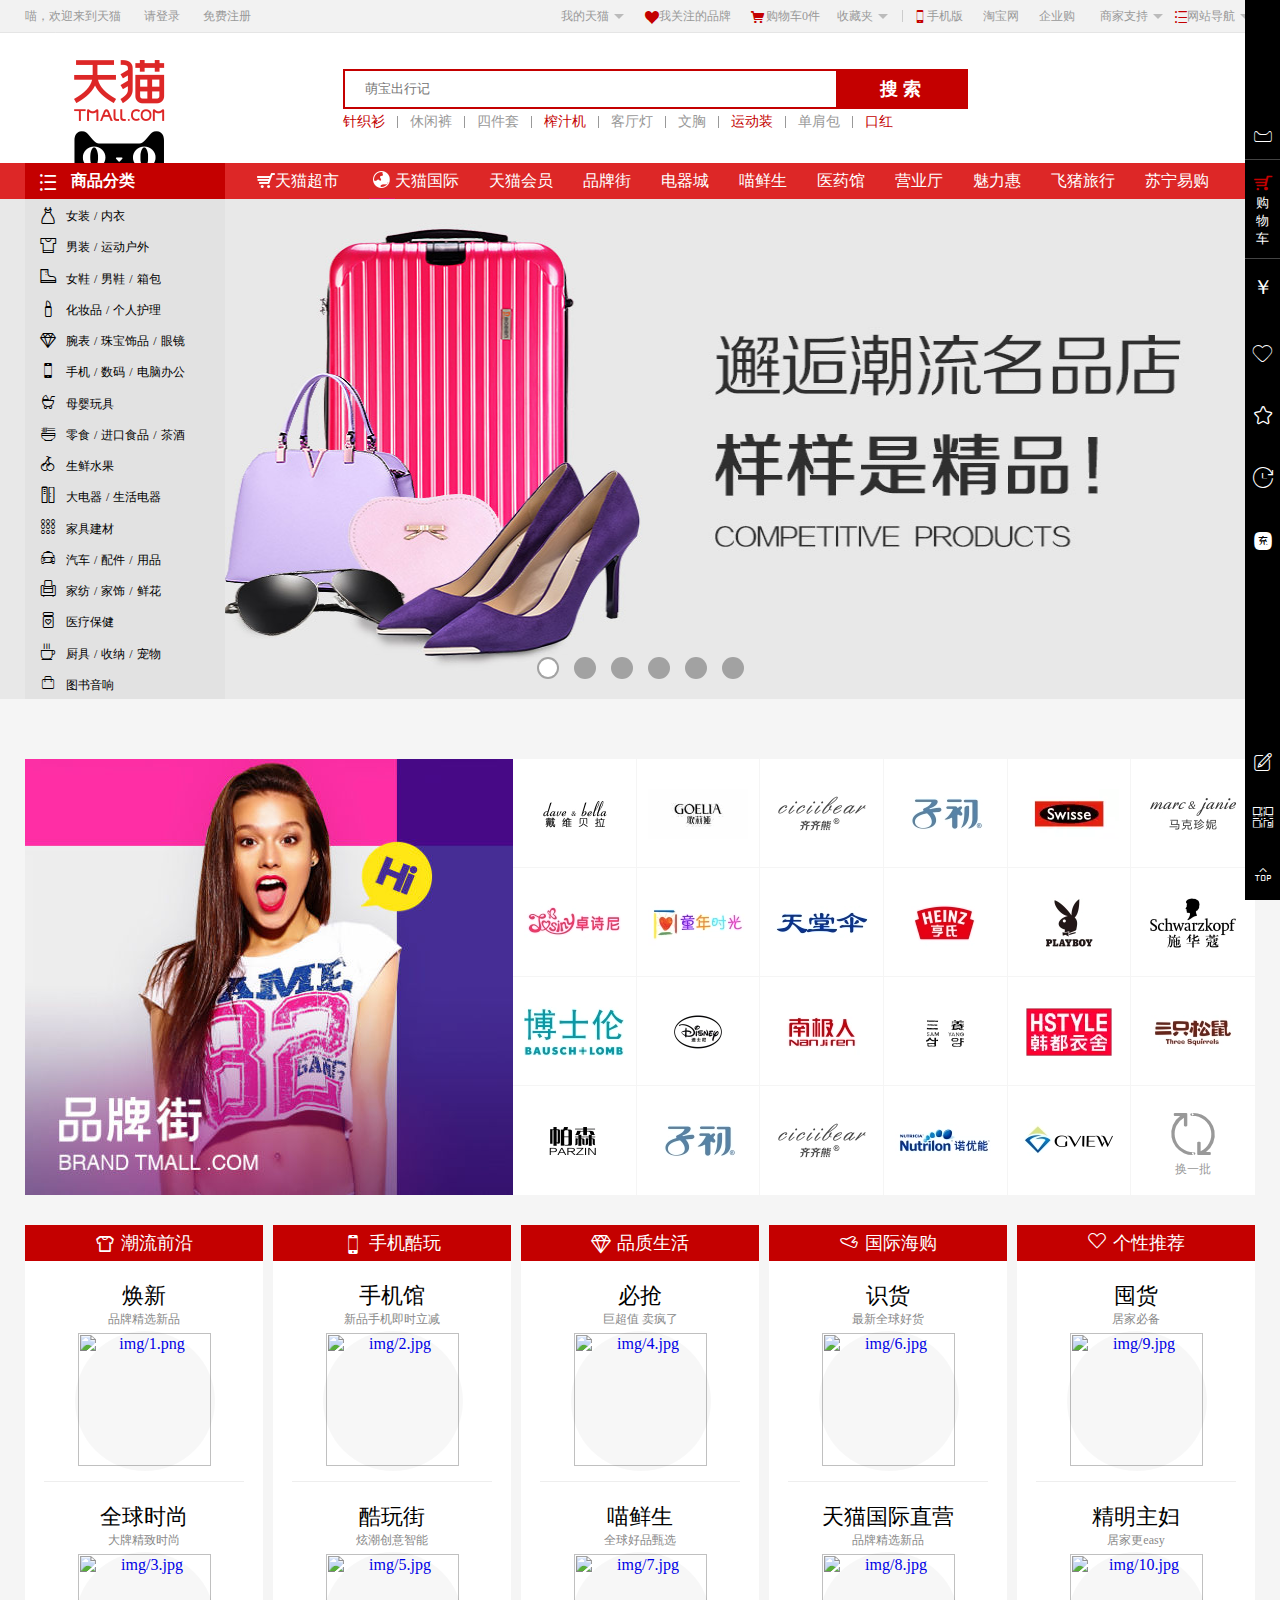
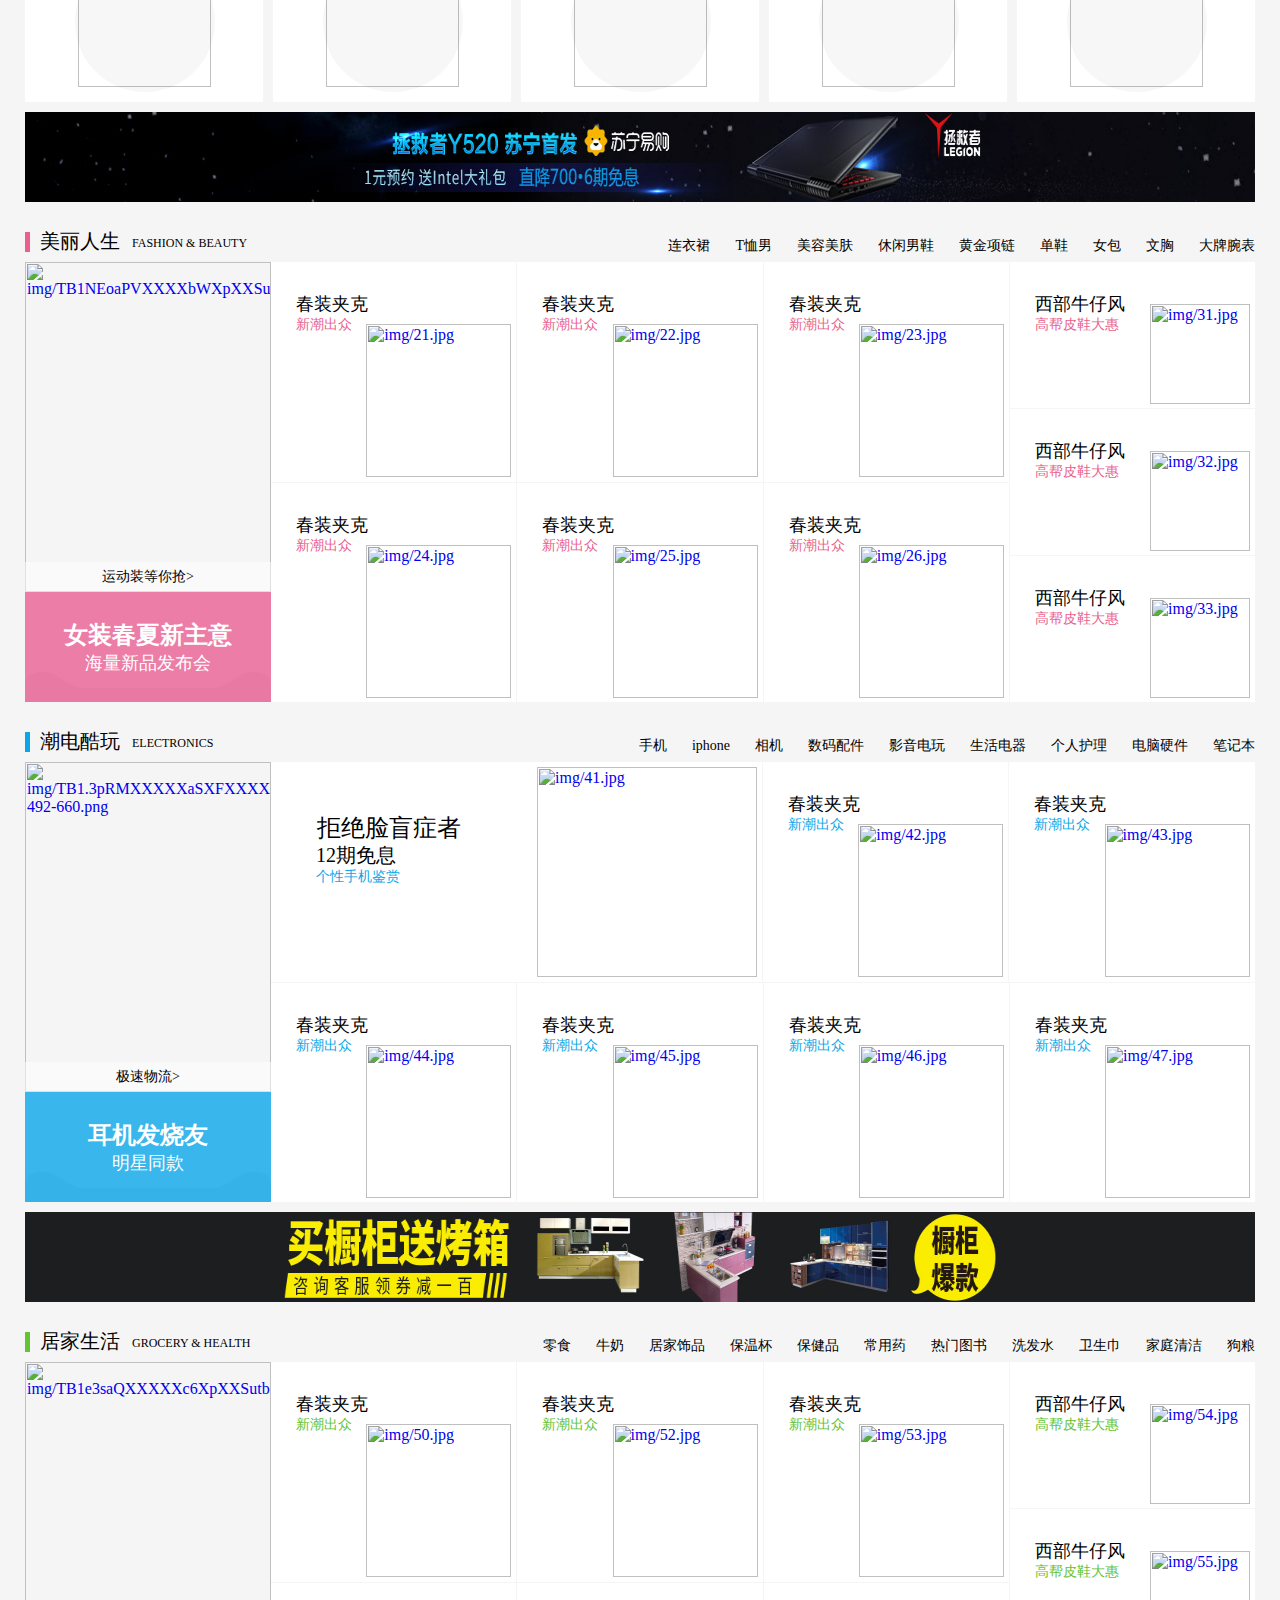
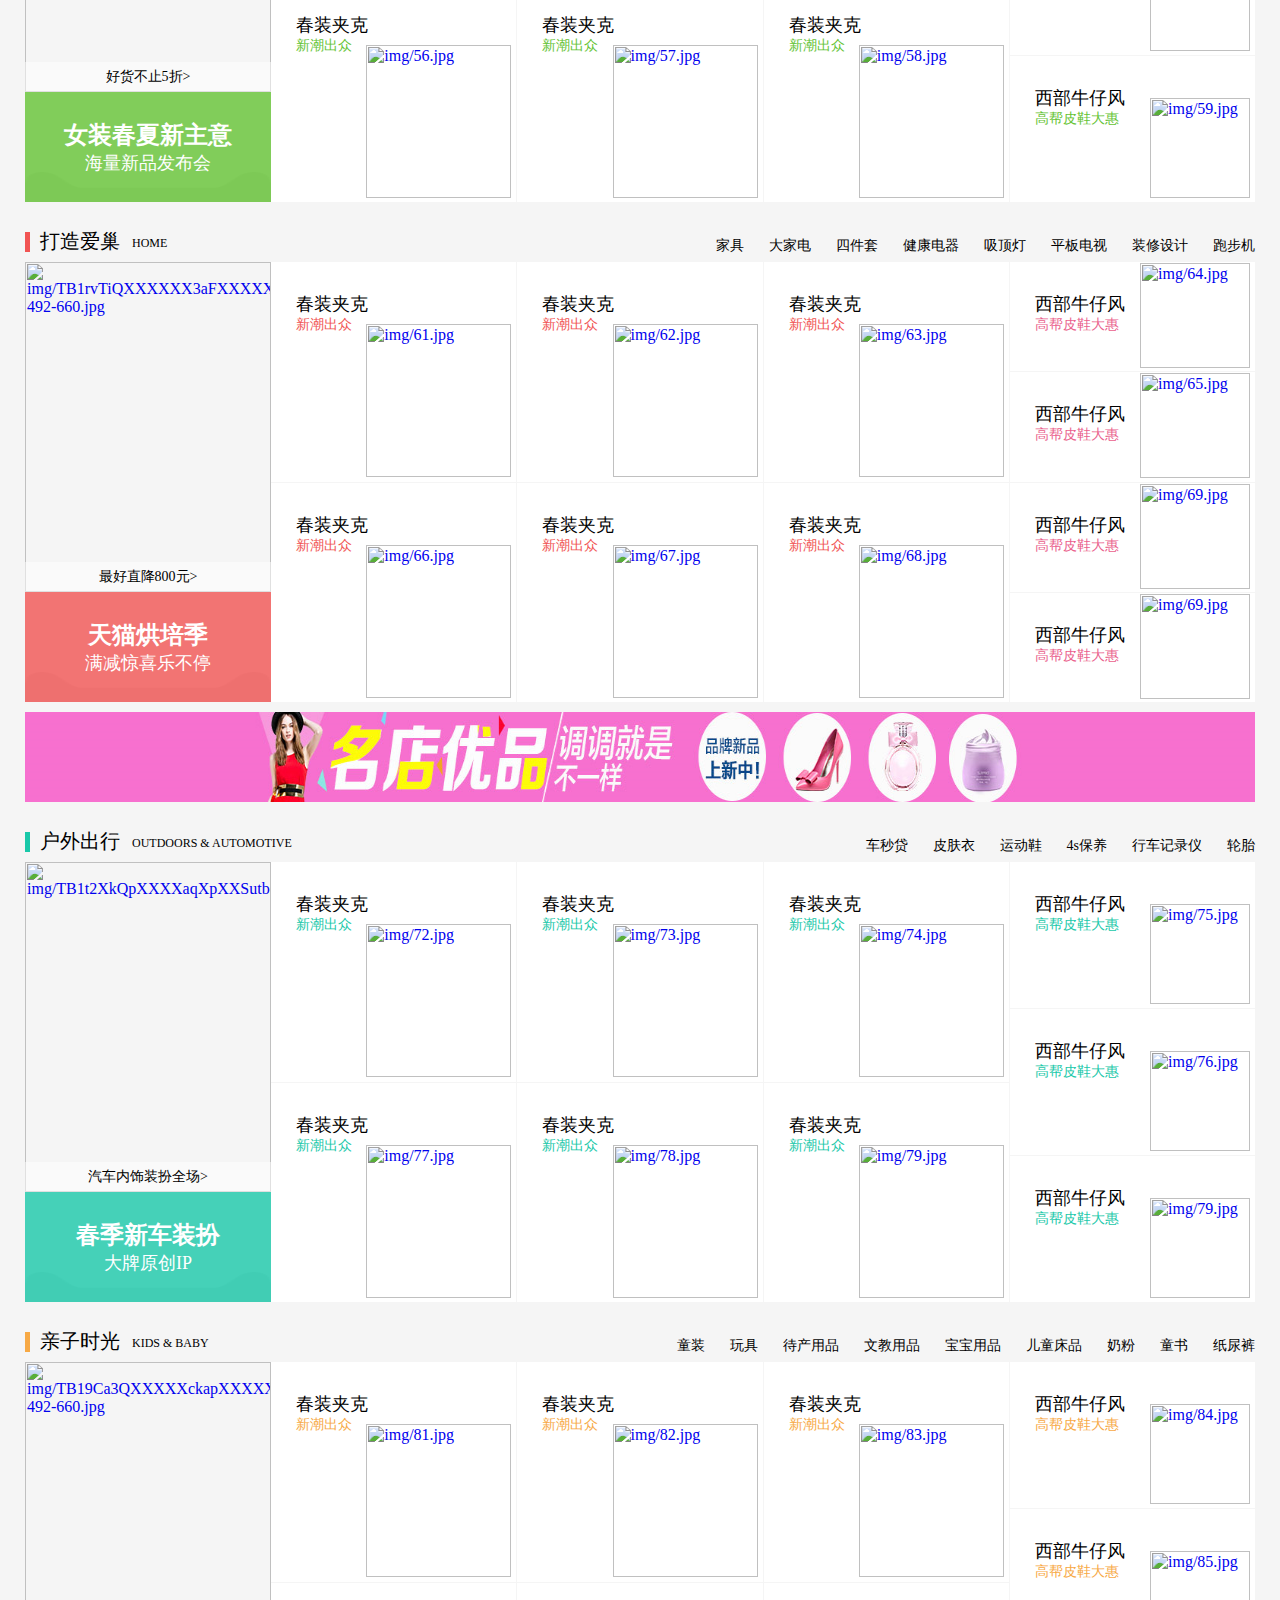
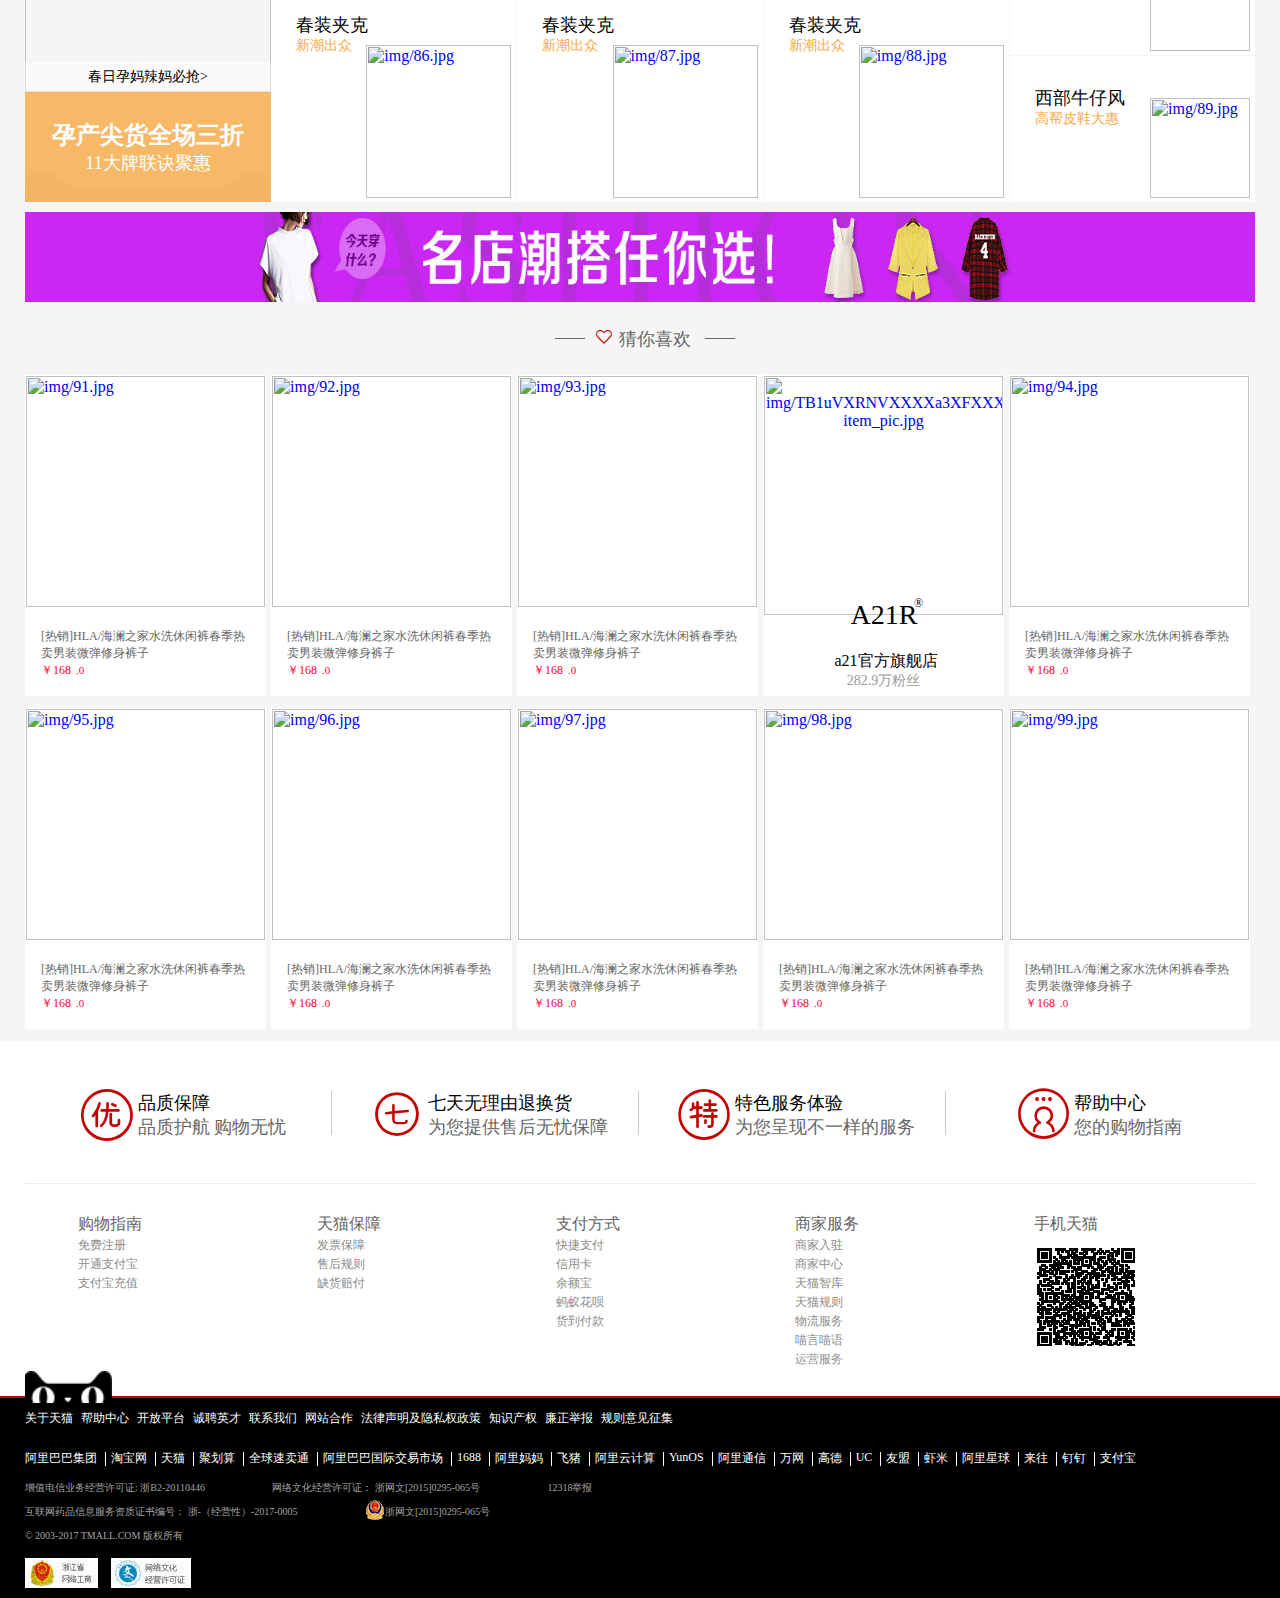
==== commit 5ee767ca: "tianmao1.0" ====
--- a/index.html
+++ b/index.html
@@ -1120,20 +1120,20 @@
                                         <a href="#" style="color: #fa5c5c;">运动鞋</a>
                                         <a href="#">帆布鞋</a>
                                         <a href="#">皮鞋</a>
-                                        <a href="#">雨靴</a>
+                                        <a href="#" style="color: #fa5c5c;">雨靴</a>
                                         <a href="#">靴子</a>
                                         <a href="#">棉鞋</a>
                                         <a href="#">拖鞋</a>
-                                        <a href="#">亲子鞋</a>
-                                        <a href="#">凉鞋</a>
+                                        <a href="#" style="color: #fa5c5c;">亲子鞋</a>
+                                        <a href="#" style="color: #fa5c5c;">凉鞋</a>
                                     </div></li>
                                     <li><b>车床用品></b>
                                     <div class="liuxing">
                                         <a href="#" style="color: #fa5c5c;">婴儿推车
 
                                         </a>
-                                        <a href="#">学步车</a>
-                                        <a href="#">安全座椅</a>
+                                        <a href="#" style="color: #fa5c5c;">学步车</a>
+                                        <a href="#" style="color: #fa5c5c;">安全座椅</a>
                                         <a href="#" style="color: #fa5c5c;">婴儿背带</a>
                                         <a href="#">腰凳</a>
                                         <a href="#" style="color: #fa5c5c;">婴儿床</a>
@@ -1166,41 +1166,47 @@
                                         <a href="#" style="color: #fa5c5c;">驱虫</a>
                                         <a href="#">止痒</a>
                                     </div></li>
-                                    <li class="henglaone"><b>文胸塑身></b>
-                                    <div class="liuxing">
-                                        <a href="#">光面文胸</a>
-                                        <a href="#">运动文胸</a>
-                                        <a href="#">美背文胸</a>
-                                        <a href="#" style="color: #fa5c5c;">聚拢文胸</a>
-                                        <a href="#" style="color: #fa5c5c;">大杯文胸</a>
-                                        <a href="#">轻薄塑身</a>
-                                    </div></li>
-                                    <li><b>家居服></b>
-                                    <div class="liuxing">
-                                        <a href="#" style="color: #fa5c5c;">春夏家居服</a>
-                                        <a href="#">纯棉家居服</a>
-                                        <a href="#" style="color: #fa5c5c;">莫代尔家居服</a>
-                                        <a href="#">真丝家居服</a>
-                                        <a href="#">春夏睡裙</a>
-                                        <a href="#">男士家居服</a>
-                                        <a href="#" style="color: #fa5c5c;">情侣家居服</a>
-                                        <a href="#">性感睡裙</a>
-                                    </div></li>
-                                    <li><b>内裤背心></b>
-                                    <div class="liuxing">
-                                        <a href="#">男士内裤</a>
-                                        <a href="#">女式内裤</a>
-                                        <a href="#">男士内裤多条装</a>
-                                        <a href="#">女士内裤多条装</a>
-                                        <a href="#">莫代尔内裤</a>
-                                    </div></li>
-                                    <li><b>袜类></b>
-                                    <div class="liuxing">
-                                        <a href="#">船袜</a>
-                                        <a href="#">长筒丝袜</a>
-                                        <a href="#">男士运动袜</a>
-                                        <a href="#">女士装饰袜</a>
-                                        <a href="#">潮流渔网袜</a>
+                                    <li class="henglaone"><b>玩具></b>
+                                    <div class="liuxing">
+                                        <a href="#" style="color: #fa5c5c;">婴儿玩具</a>
+                                        <a href="#">儿童自行车</a>
+                                        <a href="#">儿童电动车</a>
+                                        <a href="#" style="color: #fa5c5c;">毛绒玩具</a>
+                                        <a href="#" style="color: #fa5c5c;">积木</a>
+                                        <a href="#">电动遥控</a>
+                                        <a href="#">儿童箱包</a>
+                                    </div></li>
+                                    <li><b>天猫动漫></b>
+                                    <div class="liuxing">
+                                        <a href="#" style="color: #fa5c5c;">动漫周边</a>
+                                        <a href="#">影视周边</a>
+                                        <a href="#" style="color: #fa5c5c;">手办</a>
+                                        <a href="#">高达</a>
+                                        <a href="#">魔术道具</a>
+                                        <a href="#">COSPLAY</a>
+                                        <a href="#" style="color: #fa5c5c;">桌游</a>
+                                        <a href="#">变形金刚</a>
+                                    </div></li>
+                                    <li><b>奶粉></b>
+                                    <div class="liuxing">
+                                        <a href="#" style="color: #fa5c5c;">牛奶粉</a>
+                                        <a href="#">羊奶粉</a>
+                                        <a href="#" style="color: #fa5c5c;">特殊配方奶粉</a>
+                                        <a href="#" style="color: #fa5c5c;">宝宝辅食</a>
+                                        <a href="#">宝宝零食</a>
+                                        <a href="#">宝宝营养</a>
+                                        <a href="#">DHA</a>
+                                    </div></li>
+                                    <li><b>孕产></b>
+                                    <div class="liuxing">
+                                        <a href="#" style="color: #fa5c5c;">孕产用品</a>
+                                        <a href="#">孕妈洗护</a>
+                                        <a href="#" style="color: #fa5c5c;">孕妈装</a>
+                                        <a href="#">月子服</a>
+                                        <a href="#" style="color: #fa5c5c;">哺乳文胸</a>
+                                        <a href="#">防辐射</a>
+                                        <a href="#">吸奶器</a>
+                                        <a href="#">待产包</a>
                                     </div></li>
                                 </ul>
                             </div>
@@ -1240,94 +1246,129 @@
                         <div class="hengla">
                             <div class="henglaleft">
                                 <ul>
-                                    <li><b>精选上装></b>
-                                    <div class="liuxing">
-                                        <a href="#" style="color: #fa5c5c;">羽绒服</a>
-                                        <a href="#" style="color: #fa5c5c;">毛呢外套</a>
-                                        <a href="#">毛衣</a>
-                                        <a href="#">针织衫</a>
-                                        <a href="#">衬衫</a>
-                                        <a href="#">风衣</a>
-                                        <a href="#">短外套</a>
-                                        <a href="#">卫衣</a>
-                                        <a href="#">小西装</a>
-                                    </div></li>
-                                    <li><b>浪漫裙装></b>
-                                    <div class="liuxing">
-                                        <a href="#" style="color: #fa5c5c;">连衣裙
+                                    <li><b>进口食品></b>
+                                    <div class="liuxing">
+                                        <a href="#" style="color: #f7a831;">进口零食</a>
+                                        <a href="#" style="color: #f7a831;">进口巧克力</a>
+                                        <a href="#">进口饼干</a>
+                                        <a href="#">进口糖果</a>
+                                        <a href="#" style="color: #f7a831;">进口坚果</a>
+                                        <a href="#">进口橄榄油</a>
+                                        <a href="#" style="color: #f7a831;">进口牛奶</a>
+                                        <a href="#">进口咖啡</a>
+                                        <a href="#">进口饮料</a>
+                                        <a href="#">进口葡萄酒</a>
+                                        <a href="#" style="color: #f7a831;">进口洋酒</a>
+                                        <a href="#">进口啤酒</a>
+                                    </div></li>
+                                    <li><b>休闲零食></b>
+                                    <div class="liuxing">
+                                        <a href="#" style="color: #f7a831;">零食</a>
+                                        <a href="#">坚果</a>
+                                        <a href="#">饼干</a>
+                                        <a href="#" style="color: #f7a831;">蛋糕</a>
+                                        <a href="#">红枣</a>
+                                        <a href="#" style="color: #f7a831;">巧克力</a>
+                                        <a href="#">猪肉脯</a>
+                                        <a href="#">膨化食品</a>
+                                        <a href="#">蜜饯</a>
+                                        <a href="#" style="color: #f7a831;">鸭脖</a>
+                                        <a href="#">糖果</a>
+                                        <a href="#">豆干</a>
+                                        <a href="#" style="color: #f7a831;">曲奇</a>
+                                        <a href="#">海苔</a>
+                                        <a href="#" style="color: #f7a831;">肉松饼</a>
+                                        <a href="#">牛肉干</a>
+                                        <a href="#" style="color: #f7a831;">鱿鱼丝</a>
+                                        <a href="#">糕点</a>
+                                    </div></li>
+                                    <li><b>酒类></b>
+                                    <div class="liuxing">
+                                        <a href="#" style="color: #f7a831;">白酒</a>
+                                        <a href="#">红酒</a>
+                                        <a href="#" style="color: #f7a831;">洋酒</a>
+                                        <a href="#" style="color: #f7a831;">啤酒</a>
+                                        <a href="#">黄酒</a>
+                                        <a href="#">保健酒</a>
+                                        <a href="#">预调酒</a>
+                                        <a href="#">配制酒</a>
+                                        <a href="#" style="color: #f7a831;">葡萄酒</a>
+                                    </div></li>
+                                    <li><b>茶叶></b>
+                                    <div class="liuxing">
+                                        <a href="#" style="color: #f7a831;">西湖龙井</a>
+                                        <a href="#">安吉白茶</a>
+                                        <a href="#">绿茶</a>
+                                        <a href="#">大红袍</a>
+                                        <a href="#" style="color: #f7a831;">铁观音</a>
+                                        <a href="#" style="color: #f7a831;">普洱茶</a>
+                                        <a href="#">玫瑰花茶</a>
+                                        <a href="#">柠檬片</a>
+                                        <a href="#" style="color: #f7a831;">菊花茶</a>
+                                        <a href="#">天然粉粉</a>
+                                        <a href="#">金骏眉</a>
+                                        <a href="#">红茶</a>
+                                    </div></li>
+                                    <li class="henglaone"><b>乳品冲饮></b>
+                                    <div class="liuxing">
+                                        <a href="#">牛奶</a>
+                                        <a href="#">酸奶</a>
+                                        <a href="#">成人奶粉</a>
+                                        <a href="#" style="color: #f7a831;">儿童奶</a>
+                                        <a href="#"  style="color: #f7a831;">速溶咖啡</a>
+                                        <a href="#">滤挂咖啡</a>
+                                        <a href="#">咖啡豆</a>
+                                        <a href="#">麦片</a>
+                                        <a href="#" style="color: #f7a831;">奶茶</a>
+                                        <a href="#" style="color: #f7a831;">柚子茶</a>
+                                        <a href="#">果汁</a>
+                                        <a href="#">汽水</a>
+                                        <a href="#">功能饮料</a>
+                                        <a href="#">饮用水</a>
+                                    </div></li>
+                                    <li><b>粮油速食></b>
+                                    <div class="liuxing">
+                                        <a href="#" style="color: #f7a831;">橄榄油
                                         </a>
-                                        <a href="#">蕾丝连衣裙</a>
-                                        <a href="#">印花连衣裙</a>
-                                        <a href="#" style="color: #fa5c5c;">真丝连衣裙</a>
-                                        <a href="#">半身裙</a>
-                                        <a href="#" style="color: #fa5c5c;">百褶裙牛仔裙</a>
-                                        <a href="#">背心裙</a>
-                                        <a href="#">a字裙</a>
-                                        <a href="#">棉麻连衣裙</a>
-                                        <a href="#" style="color: #fa5c5c;">蕾丝半身裙</a>
-                                        <a href="#">包臀裙</a>
-                                        <a href="#">长袖连衣裙</a>
-                                    </div></li>
-                                    <li><b>女士下装></b>
-                                    <div class="liuxing">
-                                        <a href="#">短裤</a>
-                                        <a href="#">休闲裤</a>
-                                        <a href="#">哈伦裤</a>
-                                        <a href="#">背带裤</a>
-                                        <a href="#">小脚裤</a>
-                                        <a href="#">西装裤</a>
-                                        <a href="#">打底裤</a>
-                                        <a href="#">牛仔裤</a>
-                                        <a href="#">阔腿裤</a>
-                                    </div></li>
-                                    <li><b>特色女装></b>
-                                    <div class="liuxing">
-                                        <a href="#" style="color: #E54077;">时尚气质套装</a>
-                                        <a href="#">休闲运动套装</a>
-                                        <a href="#">精选妈妈装</a>
-                                        <a href="#">大码女装</a>
-                                        <a href="#" style="color: #E54077;">职业套装</a>
-                                        <a href="#">优雅旗袍</a>
-                                        <a href="#">精致礼服</a>
-                                        <a href="#">婚纱</a>
-                                        <a href="#" style="color: #E54077;">唐装</a>
-                                        <a href="#">小码女装</a>
-                                    </div></li>
-                                    <li class="henglaone"><b>文胸塑身></b>
-                                    <div class="liuxing">
-                                        <a href="#">光面文胸</a>
-                                        <a href="#">运动文胸</a>
-                                        <a href="#">美背文胸</a>
-                                        <a href="#" style="color: #E54077;">聚拢文胸</a>
-                                        <a href="#" style="color: #E54077;">大杯文胸</a>
-                                        <a href="#">轻薄塑身</a>
-                                    </div></li>
-                                    <li><b>家居服></b>
-                                    <div class="liuxing">
-                                        <a href="#" style="color: #E54077;">春夏家居服</a>
-                                        <a href="#">纯棉家居服</a>
-                                        <a href="#" style="color: #E54077;">莫代尔家居服</a>
-                                        <a href="#">真丝家居服</a>
-                                        <a href="#">春夏睡裙</a>
-                                        <a href="#">男士家居服</a>
-                                        <a href="#" style="color: #E54077;">情侣家居服</a>
-                                        <a href="#">性感睡裙</a>
-                                    </div></li>
-                                    <li><b>内裤背心></b>
-                                    <div class="liuxing">
-                                        <a href="#">男士内裤</a>
-                                        <a href="#">女式内裤</a>
-                                        <a href="#">男士内裤多条装</a>
-                                        <a href="#">女士内裤多条装</a>
-                                        <a href="#">莫代尔内裤</a>
-                                    </div></li>
-                                    <li><b>袜类></b>
-                                    <div class="liuxing">
-                                        <a href="#">船袜</a>
-                                        <a href="#">长筒丝袜</a>
-                                        <a href="#">男士运动袜</a>
-                                        <a href="#">女士装饰袜</a>
-                                        <a href="#">潮流渔网袜</a>
+                                        <a href="#">食用油</a>
+                                        <a href="#" style="color: #f7a831;">大米</a>
+                                        <a href="#">薏米</a>
+                                        <a href="#">玉米</a>
+                                        <a href="#">面粉</a>
+                                        <a href="#" style="color: #f7a831;">银耳</a>
+                                        <a href="#">桂圆</a>
+                                        <a href="#">干香肠</a>
+                                        <a href="#" style="color: #f7a831;">木耳</a>
+                                        <a href="#">香菇</a>
+                                        <a href="#">方便面</a>
+                                        <a href="#">手抓饼</a>
+                                        <a href="#">黄油</a>
+                                        <a href="#" style="color: #f7a831;">意大利面</a>
+                                        <a href="#" style="color: #f7a831;">蛋挞皮</a>
+                                        <a href="#">调味品</a>
+                                        <a href="#">红糖</a>
+                                        <a href="#">进口泡面</a>
+                                        <a href="#">粽子</a>
+                                        <a href="#">寿司</a>
+                                    </div></li>
+                                    <li><b>生鲜水果></b>
+                                    <div class="liuxing">
+                                        <a href="#" style="color: #f7a831;">牛排</a>
+                                        <a href="#" style="color: #f7a831;">芒果</a>
+                                        <a href="#">奇异果</a>
+                                        <a href="#" style="color: #f7a831;">蟹</a>
+                                        <a href="#">三文鱼</a>
+                                        <a href="#">虾</a>
+                                        <a href="#">车厘子</a>
+                                        <a href="#" style="color: #f7a831;">进口鳕鱼</a>
+                                        <a href="#">海参</a>
+                                        <a href="#">苹果</a>
+                                        <a href="#">榴莲</a>
+                                        <a href="#">牛肉</a>
+                                        <a href="#">牛油果</a>
+                                        <a href="#">土鸡</a>
+                                        <a href="#">冰淇淋</a>
+                                        <a href="#">鸡蛋</a>
                                     </div></li>
                                 </ul>
                             </div>
@@ -1362,95 +1403,143 @@
                         <div class="hengla">
                             <div class="henglaleft">
                                 <ul>
-                                    <li><b>精选上装></b>
-                                    <div class="liuxing">
-                                        <a href="#" style="color: #E54077;">羽绒服</a>
-                                        <a href="#" style="color: #E54077;">毛呢外套</a>
-                                        <a href="#">毛衣</a>
-                                        <a href="#">针织衫</a>
-                                        <a href="#">衬衫</a>
-                                        <a href="#">风衣</a>
-                                        <a href="#">短外套</a>
-                                        <a href="#">卫衣</a>
-                                        <a href="#">小西装</a>
-                                    </div></li>
-                                    <li><b>浪漫裙装></b>
-                                    <div class="liuxing">
-                                        <a href="#" style="color: #E54077;">连衣裙
-                                        </a>
-                                        <a href="#">蕾丝连衣裙</a>
-                                        <a href="#">印花连衣裙</a>
-                                        <a href="#" style="color: #E54077;">真丝连衣裙</a>
-                                        <a href="#">半身裙</a>
-                                        <a href="#" style="color: #E54077;">百褶裙牛仔裙</a>
-                                        <a href="#">背心裙</a>
-                                        <a href="#">a字裙</a>
-                                        <a href="#">棉麻连衣裙</a>
-                                        <a href="#" style="color: #E54077;">蕾丝半身裙</a>
-                                        <a href="#">包臀裙</a>
-                                        <a href="#">长袖连衣裙</a>
-                                    </div></li>
-                                    <li><b>女士下装></b>
-                                    <div class="liuxing">
-                                        <a href="#">短裤</a>
-                                        <a href="#">休闲裤</a>
-                                        <a href="#">哈伦裤</a>
-                                        <a href="#">背带裤</a>
-                                        <a href="#">小脚裤</a>
-                                        <a href="#">西装裤</a>
-                                        <a href="#">打底裤</a>
-                                        <a href="#">牛仔裤</a>
-                                        <a href="#">阔腿裤</a>
-                                    </div></li>
-                                    <li><b>特色女装></b>
-                                    <div class="liuxing">
-                                        <a href="#" style="color: #E54077;">时尚气质套装</a>
-                                        <a href="#">休闲运动套装</a>
-                                        <a href="#">精选妈妈装</a>
-                                        <a href="#">大码女装</a>
-                                        <a href="#" style="color: #E54077;">职业套装</a>
-                                        <a href="#">优雅旗袍</a>
-                                        <a href="#">精致礼服</a>
-                                        <a href="#">婚纱</a>
-                                        <a href="#" style="color: #E54077;">唐装</a>
-                                        <a href="#">小码女装</a>
-                                    </div></li>
-                                    <li class="henglaone"><b>文胸塑身></b>
-                                    <div class="liuxing">
-                                        <a href="#">光面文胸</a>
-                                        <a href="#">运动文胸</a>
-                                        <a href="#">美背文胸</a>
-                                        <a href="#" style="color: #E54077;">聚拢文胸</a>
-                                        <a href="#" style="color: #E54077;">大杯文胸</a>
-                                        <a href="#">轻薄塑身</a>
-                                    </div></li>
-                                    <li><b>家居服></b>
-                                    <div class="liuxing">
-                                        <a href="#" style="color: #E54077;">春夏家居服</a>
-                                        <a href="#">纯棉家居服</a>
-                                        <a href="#" style="color: #E54077;">莫代尔家居服</a>
-                                        <a href="#">真丝家居服</a>
-                                        <a href="#">春夏睡裙</a>
-                                        <a href="#">男士家居服</a>
-                                        <a href="#" style="color: #E54077;">情侣家居服</a>
-                                        <a href="#">性感睡裙</a>
-                                    </div></li>
-                                    <li><b>内裤背心></b>
-                                    <div class="liuxing">
-                                        <a href="#">男士内裤</a>
-                                        <a href="#">女式内裤</a>
-                                        <a href="#">男士内裤多条装</a>
-                                        <a href="#">女士内裤多条装</a>
-                                        <a href="#">莫代尔内裤</a>
-                                    </div></li>
-                                    <li><b>袜类></b>
-                                    <div class="liuxing">
-                                        <a href="#">船袜</a>
-                                        <a href="#">长筒丝袜</a>
-                                        <a href="#">男士运动袜</a>
-                                        <a href="#">女士装饰袜</a>
-                                        <a href="#">潮流渔网袜</a>
-                                    </div></li>
+                                    <li><b>新鲜蔬菜></b>
+                                    <div class="liuxing">
+                                        <a href="#" style="color: #f7a831;">土豆</a>
+                                        <a href="#" style="color: #f7a831;">番薯</a>
+                                        <a href="#">山药</a>
+                                        <a href="#" style="color: #f7a831;">莲藕</a>
+                                        <a href="#">净菜</a>
+                                        <a href="#" style="color: #f7a831;">玉米</a>
+                                        <a href="#">秋葵</a>
+                                        <a href="#">大蒜</a>
+                                        <a href="#" style="color: #f7a831;">生姜</a>
+                                        <a href="#">南瓜</a>
+                                    </div></li>
+                                    <li><b>冰激凌></b>
+                                    <div class="liuxing">
+                                        <a href="#" style="color: #f7a831;">冰淇淋</a>
+                                        <a href="#">哈根达斯</a>
+                                        <a href="#">movenpick莫凡彼</a>
+                                        <a href="#" style="color: #f7a831;">本杰瑞</a>
+                                        <a href="#">tip-top冰淇淋</a>
+                                    </div></li>
+                                    <li><b>蛋类></b>
+                                    <div class="liuxing">
+                                        <a href="#" style="color: #f7a831;">鸡蛋</a>
+                                        <a href="#">鸭蛋</a>
+                                        <a href="#">鹅蛋</a>
+                                        <a href="#">鸽子蛋</a>
+                                        <a href="#" style="color: #f7a831;">鹌鹑蛋</a>
+                                        <a href="#">松花皮蛋</a>
+                                        <a href="#">咸鸭蛋</a>
+                                        <a href="#">喜蛋</a>
+                                    </div></li>
+                                    <li class="henglaone"><b>肉类></b>
+                                    <div class="liuxing">
+                                        <a href="#" style="color: #f7a831;">牛排</a>
+                                        <a href="#">牛腩</a>
+                                        <a href="#">牛腱子</a>
+                                        <a href="#" style="color: #f7a831;">牛肉</a>
+                                        <a href="#" style="color: #f7a831;">牛尾</a>
+                                        <a href="#">牛杂</a>
+                                        <a href="#" style="color: #f7a831;">羊腿</a>
+                                        <a href="#">羊排</a>
+                                        <a href="#">羊肉串</a>
+                                        <a href="#" style="color: #f7a831;">羊蝎子</a>
+                                        <a href="#">鸡肉</a>
+                                        <a href="#">鸡翅</a>
+                                        <a href="#">鸡胸</a>
+                                        <a href="#">鸡腿</a>
+                                        <a href="#">鸭肉</a>
+                                        <a href="#">乳鸽</a>
+                                        <a href="#">鹅肉</a>
+                                    </div></li>
+                                    <li><b>海鲜水产></b>
+                                    <div class="liuxing">
+                                        <a href="#" style="color: #f7a831;">鳕鱼</a>
+                                        <a href="#">三文鱼</a>
+                                        <a href="#" style="color: #f7a831;">金枪鱼</a>
+                                        <a href="#">鲽鱼</a>
+                                        <a href="#">斑鱼</a>
+                                        <a href="#">比目鱼</a>
+                                        <a href="#" style="color: #f7a831;">多春鱼</a>
+                                        <a href="#">马鲛鱼</a>
+                                        <a href="#">龙利鱼</a>
+                                        <a href="#">秋刀鱼</a>
+                                        <a href="#">带鱼</a>
+                                        <a href="#">海带</a>
+                                        <a href="#">墨鱼</a>
+                                        <a href="#">海参</a>
+                                        <a href="#">海蜇</a>
+                                        <a href="#">鱿鱼</a>
+                                        <a href="#">甲鱼</a>
+                                        <a href="#" style="color: #f7a831;">大闸蟹</a>
+                                        <a href="#" style="color: #f7a831;">帝王蟹</a>
+                                        <a href="#">雪蟹</a>
+                                        <a href="#">黄金蟹</a>
+                                        <a href="#">鱼丸</a>
+                                        <a href="#">鱼糕/鱼饼</a>
+                                        <a href="#">干贝/瑶柱</a>
+                                        <a href="#">虾仁</a>
+                                        <a href="#">活虾</a>
+                                        <a href="#">冻虾</a>
+                                        <a href="#">生蚝</a>
+                                        <a href="#">北极贝</a>
+                                        <a href="#">扇贝</a>
+                                        <a href="#">贝类</a>
+                                    </div></li>
+                                    <li><b>新鲜水果></b>
+                                    <div class="liuxing">
+                                        <a href="#" style="color: #f7a831;">奇异果</a>
+                                        <a href="#">车厘子/樱桃</a>
+                                        <a href="#" style="color: #f7a831;">芒果</a>
+                                        <a href="#">牛油果</a>
+                                        <a href="#" style="color: #f7a831;">火龙果</a>
+                                        <a href="#">苹果</a>
+                                        <a href="#">橙子</a>
+                                        <a href="#">凤梨</a>
+                                        <a href="#" style="color: #f7a831;">榴莲</a>
+                                        <a href="#" style="color: #f7a831;">山竹</a>
+                                        <a href="#">木瓜</a>
+                                        <a href="#">柠檬</a>
+                                        <a href="#">百香果</a>
+                                        <a href="#">椰青番</a>
+                                        <a href="#" style="color: #f7a831;">荔枝/释迦</a>
+                                        <a href="#">龙眼</a>
+                                        <a href="#">蓝莓</a>
+                                        <a href="#">梨桃</a>
+                                        <a href="#">提子</a>
+                                        <a href="#">柚子</a>
+                                        <a href="#">芭乐</a>
+                                        <a href="#">莲雾</a>
+                                        <a href="#">草莓</a>
+                                        <a href="#">西柚</a>
+                                        <a href="#">荔枝</a>
+                                        <a href="#">石榴</a>
+                                        <a href="#">葡萄/提子</a>
+                                        <a href="#" style="color: #f7a831;">哈密瓜</a>
+                                        <a href="#">枇杷</a>
+                                        <a href="#">李子</a>
+                                        <a href="#">西瓜</a>
+                                        <a href="#" style="color: #f7a831;">菠萝</a>
+                                        <a href="#">桔子</a>
+                                        <a href="#">香蕉</a>
+                                        <a href="#">杨桃</a>
+                                        <a href="#">红毛丹/毛荔枝</a>
+                                    </div></li>
+                                    <li><b>精选干货></b>
+                                        <div class="liuxing">
+                                            <a href="#">干贝/瑶柱
+                                            </a>
+                                            <a href="#">虾皮/虾米/海米</a>
+                                            <a href="#" style="color: #f7a831;">大虾</a>
+                                            <a href="#">干花胶/鱼胶</a>
+                                            <a href="#" style="color: #f7a831;">海带</a>
+                                            <a href="#">紫菜</a>
+                                            <a href="#">鱼干</a>
+                                            <a href="#">墨鱼干</a>
+                                        </div></li>
                                 </ul>
                             </div>
                             <div class="bannerright">
@@ -1488,95 +1577,128 @@
                         <div class="hengla">
                             <div class="henglaleft">
                                 <ul>
-                                    <li><b>精选上装></b>
-                                    <div class="liuxing">
-                                        <a href="#" style="color: #E54077;">羽绒服</a>
-                                        <a href="#" style="color: #E54077;">毛呢外套</a>
-                                        <a href="#">毛衣</a>
-                                        <a href="#">针织衫</a>
-                                        <a href="#">衬衫</a>
-                                        <a href="#">风衣</a>
-                                        <a href="#">短外套</a>
-                                        <a href="#">卫衣</a>
-                                        <a href="#">小西装</a>
-                                    </div></li>
-                                    <li><b>浪漫裙装></b>
-                                    <div class="liuxing">
-                                        <a href="#" style="color: #E54077;">连衣裙
+                                    <li><b>平板电视></b>
+                                    <div class="liuxing">
+                                        <a href="#" style="color: #427def;">4K超高清
                                         </a>
-                                        <a href="#">蕾丝连衣裙</a>
-                                        <a href="#">印花连衣裙</a>
-                                        <a href="#" style="color: #E54077;">真丝连衣裙</a>
-                                        <a href="#">半身裙</a>
-                                        <a href="#" style="color: #E54077;">百褶裙牛仔裙</a>
-                                        <a href="#">背心裙</a>
-                                        <a href="#">a字裙</a>
-                                        <a href="#">棉麻连衣裙</a>
-                                        <a href="#" style="color: #E54077;">蕾丝半身裙</a>
-                                        <a href="#">包臀裙</a>
-                                        <a href="#">长袖连衣裙</a>
-                                    </div></li>
-                                    <li><b>女士下装></b>
-                                    <div class="liuxing">
-                                        <a href="#">短裤</a>
-                                        <a href="#">休闲裤</a>
-                                        <a href="#">哈伦裤</a>
-                                        <a href="#">背带裤</a>
-                                        <a href="#">小脚裤</a>
-                                        <a href="#">西装裤</a>
-                                        <a href="#">打底裤</a>
-                                        <a href="#">牛仔裤</a>
-                                        <a href="#">阔腿裤</a>
-                                    </div></li>
-                                    <li><b>特色女装></b>
-                                    <div class="liuxing">
-                                        <a href="#" style="color: #E54077;">时尚气质套装</a>
-                                        <a href="#">休闲运动套装</a>
-                                        <a href="#">精选妈妈装</a>
-                                        <a href="#">大码女装</a>
-                                        <a href="#" style="color: #E54077;">职业套装</a>
-                                        <a href="#">优雅旗袍</a>
-                                        <a href="#">精致礼服</a>
-                                        <a href="#">婚纱</a>
-                                        <a href="#" style="color: #E54077;">唐装</a>
-                                        <a href="#">小码女装</a>
-                                    </div></li>
-                                    <li class="henglaone"><b>文胸塑身></b>
-                                    <div class="liuxing">
-                                        <a href="#">光面文胸</a>
-                                        <a href="#">运动文胸</a>
-                                        <a href="#">美背文胸</a>
-                                        <a href="#" style="color: #E54077;">聚拢文胸</a>
-                                        <a href="#" style="color: #E54077;">大杯文胸</a>
-                                        <a href="#">轻薄塑身</a>
-                                    </div></li>
-                                    <li><b>家居服></b>
-                                    <div class="liuxing">
-                                        <a href="#" style="color: #E54077;">春夏家居服</a>
-                                        <a href="#">纯棉家居服</a>
-                                        <a href="#" style="color: #E54077;">莫代尔家居服</a>
-                                        <a href="#">真丝家居服</a>
-                                        <a href="#">春夏睡裙</a>
-                                        <a href="#">男士家居服</a>
-                                        <a href="#" style="color: #E54077;">情侣家居服</a>
-                                        <a href="#">性感睡裙</a>
-                                    </div></li>
-                                    <li><b>内裤背心></b>
-                                    <div class="liuxing">
-                                        <a href="#">男士内裤</a>
-                                        <a href="#">女式内裤</a>
-                                        <a href="#">男士内裤多条装</a>
-                                        <a href="#">女士内裤多条装</a>
-                                        <a href="#">莫代尔内裤</a>
-                                    </div></li>
-                                    <li><b>袜类></b>
-                                    <div class="liuxing">
-                                        <a href="#">船袜</a>
-                                        <a href="#">长筒丝袜</a>
-                                        <a href="#">男士运动袜</a>
-                                        <a href="#">女士装饰袜</a>
-                                        <a href="#">潮流渔网袜</a>
-                                    </div></li>
+                                        <a href="#" style="color: #427def;">国产</a>
+                                        <a href="#">外资品牌</a>
+                                        <a href="#" style="color: #427def;">曲面</a>
+                                        <a href="#" style="color: #427def;">智能电视</a>
+                                        <a href="#">超级大屏</a>
+                                        <a href="#">云电视</a>
+                                        <a href="#">客厅首选</a>
+                                    </div></li>
+                                    <li><b>空调></b>
+                                    <div class="liuxing">
+                                        <a href="#" style="color: #427def;">热门之选
+
+                                        </a>
+                                        <a href="#">节能</a>
+                                        <a href="#">智能</a>
+                                        <a href="#" style="color: #427def;">变频</a>
+                                        <a href="#">艺术</a>
+                                        <a href="#" style="color: #427def;">柜机</a>
+                                        <a href="#">挂机</a>
+                                        <a href="#">1.5匹中央空调</a>
+                                    </div></li>
+                                    <li><b>冰箱></b>
+                                    <div class="liuxing">
+                                        <a href="#" style="color: #427def;">热门之选</a>
+                                        <a href="#">无霜</a>
+                                        <a href="#" style="color: #427def;">三门</a>
+                                        <a href="#">对开门</a>
+                                        <a href="#" style="color: #427def;">电脑温控</a>
+                                        <a href="#">智能</a>
+                                        <a href="#">冷柜</a>
+                                        <a href="#">酒柜</a>
+                                    </div></li>
+                                    <li><b>洗衣机></b>
+                                    <div class="liuxing">
+                                        <a href="#" style="color: #427def;">滚筒
+                                        </a>
+                                        <a href="#">洗波</a>
+                                        <a href="#">轮洗</a>
+                                        <a href="#">洗烘一体</a>
+                                        <a href="#" style="color: #427def;">迷你</a>
+                                        <a href="#">烘干机</a>
+                                        <a href="#">双缸/双桶</a>
+                                        <a href="#">热门</a>
+                                        <a href="#" style="color: #427def;">大容量</a>
+                                    </div></li>
+                                    <li><b>厨房大器></b>
+                                    <div class="liuxing">
+                                        <a href="#" style="color: #427def;">烟灶套装</a>
+                                        <a href="#">侧吸油烟机</a>
+                                        <a href="#" style="color: #427def;">欧式油烟机</a>
+                                        <a href="#">燃气灶</a>
+                                        <a href="#">消毒柜</a>
+                                        <a href="#">洗碗机</a>
+                                        <a href="#" style="color: #427def;">集成灶</a>
+                                    </div></li>
+                                    <li><b>热水器></b>
+                                    <div class="liuxing">
+                                        <a href="#" style="color: #427def;">电热水器</a>
+                                        <a href="#">燃气热水器</a>
+                                        <a href="#">遥控恒温</a>
+                                        <a href="#" style="color: #427def;">小厨宝</a>
+                                        <a href="#">太阳能</a>
+                                        <a href="#" style="color: #427def;">即热式</a>
+                                        <a href="#">空气能</a>
+                                    </div></li>
+                                    <li><b>中式厨房></b>
+                                    <div class="liuxing">
+                                        <a href="#">净水器</a>
+                                        <a href="#" style="color: #427def;">电饭煲</a>
+                                        <a href="#">豆浆机</a>
+                                        <a href="#">电热水壶</a>
+                                        <a href="#" style="color: #427def;">电压力锅</a>
+                                        <a href="#">电磁炉</a>
+                                        <a href="#">养生壶</a>
+                                    </div></li>
+                                    <li><b>西式厨房></b>
+                                        <div class="liuxing">
+                                            <a href="#" style="color: #427def;">烤箱
+                                            </a>
+                                            <a href="#">料理机</a>
+                                            <a href="#">微波炉</a>
+                                            <a href="#" style="color: #427def;">榨汁机</a>
+                                            <a href="#">原汁机</a>
+                                            <a href="#">面包机</a>
+                                            <a href="#">咖啡机</a>
+                                            <a href="#">电炸锅</a>
+                                        </div></li>
+                                    <li><b>生活电器></b>
+                                        <div class="liuxing">
+                                            <a href="#" style="color: #427def;">扫地机器人</a>
+                                            <a href="#">空气净化器</a>
+                                            <a href="#" style="color: #427def;">吸尘器</a>
+                                            <a href="#" style="color: #427def;">除湿机</a>
+                                            <a href="#">电风扇</a>
+                                            <a href="#">挂烫机</a>
+                                            <a href="#">干衣机</a>
+                                        </div></li>
+                                    <li><b>个护健康></b>
+                                        <div class="liuxing">
+                                            <a href="#" style="color: #427def;">剃须刀</a>
+                                            <a href="#">吹风机</a>
+                                            <a href="#" style="color: #427def;">电动牙刷</a>
+                                            <a href="#" style="color: #427def;">体重秤</a>
+                                            <a href="#">理发器</a>
+                                            <a href="#">足浴器</a>
+                                            <a href="#">按摩椅</a>
+                                        </div></li>
+                                    <li><b>精品推荐></b>
+                                        <div class="liuxing">
+                                            <a href="#">脱毛器</a>
+                                            <a href="#">吊扇</a>
+                                            <a href="#" style="color: #427def;">冰淇淋机</a>
+                                            <a href="#">碎冰机</a>
+                                            <a href="#" style="color: #427def;">空调扇</a>
+                                            <a href="#">瘦身带</a>
+                                            <a href="#">冷饮机</a>
+                                            <a href="#">炒冰机</a>
+                                        </div></li>
                                 </ul>
                             </div>
                             <div class="bannerright">
@@ -1611,95 +1733,127 @@
                         <div class="hengla">
                             <div class="henglaleft">
                                 <ul>
-                                    <li><b>精选上装></b>
-                                    <div class="liuxing">
-                                        <a href="#" style="color: #E54077;">羽绒服</a>
-                                        <a href="#" style="color: #E54077;">毛呢外套</a>
-                                        <a href="#">毛衣</a>
-                                        <a href="#">针织衫</a>
-                                        <a href="#">衬衫</a>
-                                        <a href="#">风衣</a>
-                                        <a href="#">短外套</a>
-                                        <a href="#">卫衣</a>
-                                        <a href="#">小西装</a>
-                                    </div></li>
-                                    <li><b>浪漫裙装></b>
-                                    <div class="liuxing">
-                                        <a href="#" style="color: #E54077;">连衣裙
+                                    <li><b>成套家具></b>
+                                    <div class="liuxing">
+                                        <a href="#" style="color: #dd2727;">客厅成套家具
                                         </a>
-                                        <a href="#">蕾丝连衣裙</a>
-                                        <a href="#">印花连衣裙</a>
-                                        <a href="#" style="color: #E54077;">真丝连衣裙</a>
-                                        <a href="#">半身裙</a>
-                                        <a href="#" style="color: #E54077;">百褶裙牛仔裙</a>
-                                        <a href="#">背心裙</a>
-                                        <a href="#">a字裙</a>
-                                        <a href="#">棉麻连衣裙</a>
-                                        <a href="#" style="color: #E54077;">蕾丝半身裙</a>
-                                        <a href="#">包臀裙</a>
-                                        <a href="#">长袖连衣裙</a>
-                                    </div></li>
-                                    <li><b>女士下装></b>
-                                    <div class="liuxing">
-                                        <a href="#">短裤</a>
-                                        <a href="#">休闲裤</a>
-                                        <a href="#">哈伦裤</a>
-                                        <a href="#">背带裤</a>
-                                        <a href="#">小脚裤</a>
-                                        <a href="#">西装裤</a>
-                                        <a href="#">打底裤</a>
-                                        <a href="#">牛仔裤</a>
-                                        <a href="#">阔腿裤</a>
-                                    </div></li>
-                                    <li><b>特色女装></b>
-                                    <div class="liuxing">
-                                        <a href="#" style="color: #E54077;">时尚气质套装</a>
-                                        <a href="#">休闲运动套装</a>
-                                        <a href="#">精选妈妈装</a>
-                                        <a href="#">大码女装</a>
-                                        <a href="#" style="color: #E54077;">职业套装</a>
-                                        <a href="#">优雅旗袍</a>
-                                        <a href="#">精致礼服</a>
-                                        <a href="#">婚纱</a>
-                                        <a href="#" style="color: #E54077;">唐装</a>
-                                        <a href="#">小码女装</a>
-                                    </div></li>
-                                    <li class="henglaone"><b>文胸塑身></b>
-                                    <div class="liuxing">
-                                        <a href="#">光面文胸</a>
-                                        <a href="#">运动文胸</a>
-                                        <a href="#">美背文胸</a>
-                                        <a href="#" style="color: #E54077;">聚拢文胸</a>
-                                        <a href="#" style="color: #E54077;">大杯文胸</a>
-                                        <a href="#">轻薄塑身</a>
-                                    </div></li>
-                                    <li><b>家居服></b>
-                                    <div class="liuxing">
-                                        <a href="#" style="color: #E54077;">春夏家居服</a>
-                                        <a href="#">纯棉家居服</a>
-                                        <a href="#" style="color: #E54077;">莫代尔家居服</a>
-                                        <a href="#">真丝家居服</a>
-                                        <a href="#">春夏睡裙</a>
-                                        <a href="#">男士家居服</a>
-                                        <a href="#" style="color: #E54077;">情侣家居服</a>
-                                        <a href="#">性感睡裙</a>
-                                    </div></li>
-                                    <li><b>内裤背心></b>
-                                    <div class="liuxing">
-                                        <a href="#">男士内裤</a>
-                                        <a href="#">女式内裤</a>
-                                        <a href="#">男士内裤多条装</a>
-                                        <a href="#">女士内裤多条装</a>
-                                        <a href="#">莫代尔内裤</a>
-                                    </div></li>
-                                    <li><b>袜类></b>
-                                    <div class="liuxing">
-                                        <a href="#">船袜</a>
-                                        <a href="#">长筒丝袜</a>
-                                        <a href="#">男士运动袜</a>
-                                        <a href="#">女士装饰袜</a>
-                                        <a href="#">潮流渔网袜</a>
-                                    </div></li>
+                                        <a href="#" style="color: #dd2727;">餐厅成套家具</a>
+                                        <a href="#">卧室成套家具</a>
+                                        <a href="#">儿童成套家具</a>
+                                    </div></li>
+                                    <li><b>客厅餐厅></b>
+                                    <div class="liuxing">
+                                        <a href="#" style="color: #dd2727;">沙发</a>
+                                        <a href="#">布艺沙发</a>
+                                        <a href="#">皮艺沙发</a>
+                                        <a href="#" style="color: #dd2727;">实木沙发</a>
+                                        <a href="#">懒人沙发</a>
+                                        <a href="#" style="color: #dd2727;">电视柜</a>
+                                        <a href="#">茶几</a>
+                                        <a href="#">鞋柜</a>
+                                        <a href="#">单人沙发</a>
+                                        <a href="#" style="color: #dd2727;">餐桌</a>
+                                        <a href="#">餐椅</a>
+                                        <a href="#">餐边柜</a>
+                                        <a href="#">吧台</a>
+                                        <a href="#">玄关柜</a>
+                                        <a href="#">边几</a>
+                                    </div></li>
+                                    <li><b>卧室家居></b>
+                                    <div class="liuxing">
+                                        <a href="#" style="color: #dd2727;">床衣柜</a>
+                                        <a href="#">床垫</a>
+                                        <a href="#">简易衣柜</a>
+                                        <a href="#" style="color: #dd2727;">乳胶床垫</a>
+                                        <a href="#">弹簧床垫</a>
+                                        <a href="#">棕床垫</a>
+                                        <a href="#">实木床</a>
+                                        <a href="#">双人床</a>
+                                    </div></li>
+                                    <li><b>书房儿童></b>
+                                    <div class="liuxing">
+                                        <a href="#" style="color: #dd2727;">电脑桌</a>
+                                        <a href="#">电脑椅</a>
+                                        <a href="#">书桌</a>
+                                        <a href="#">办公桌</a>
+                                        <a href="#" style="color: #dd2727;">书架</a>
+                                        <a href="#">书柜</a>
+                                        <a href="#">桌柜</a>
+                                        <a href="#">折叠床/椅花架</a>
+                                        <a href="#" style="color: #dd2727;">儿童床</a>
+                                        <a href="#">高低床</a>
+                                        <a href="#">儿童床垫</a>
+                                        <a href="#">儿童沙发</a>
+                                        <a href="#">儿童椅</a>
+                                        <a href="#" style="color: #dd2727;">儿童学习桌</a>
+                                        <a href="#">儿童衣柜</a>
+                                    </div></li>
+                                    <li class="henglaone"><b>家装主材></b>
+                                    <div class="liuxing">
+                                        <a href="#">强化复合地板</a>
+                                        <a href="#">瓷砖</a>
+                                        <a href="#">墙纸</a>
+                                        <a href="#" style="color: #dd2727;">涂料</a>
+                                        <a href="#" style="color: #dd2727;">瓷砖背景墙</a>
+                                        <a href="#">油漆</a>
+                                        <a href="#">地板</a>
+                                        <a href="#">硅藻泥</a>
+                                    </div></li>
+                                    <li><b>厨房卫浴></b>
+                                    <div class="liuxing">
+                                        <a href="#" style="color: #dd2727;">浴霸</a>
+                                        <a href="#">集成吊顶</a>
+                                        <a href="#" style="color: #dd2727;">马桶</a>
+                                        <a href="#">淋浴</a>
+                                        <a href="#">花洒套装</a>
+                                        <a href="#">浴室柜组合</a>
+                                        <a href="#" style="color: #dd2727;">水槽套餐</a>
+                                        <a href="#">智能马桶盖</a>
+                                    </div></li>
+                                    <li><b>灯饰照明></b>
+                                    <div class="liuxing">
+                                        <a href="#">吸顶灯</a>
+                                        <a href="#" style="color: #dd2727;">吊灯</a>
+                                        <a href="#">水晶吊灯</a>
+                                        <a href="#">筒灯</a>
+                                        <a href="#" style="color: #dd2727;">射灯</a>
+                                        <a href="#">灯带</a>
+                                        <a href="#" style="color: #dd2727;">LED灯泡</a>
+                                        <a href="#">壁灯成套</a>
+                                        <a href="#">灯具</a>
+                                    </div></li>
+                                    <li><b>五金工具></b>
+                                    <div class="liuxing">
+                                        <a href="#">接线板</a>
+                                        <a href="#">开关插座</a>
+                                        <a href="#" style="color: #dd2727;">USB插座</a>
+                                        <a href="#">指纹锁</a>
+                                        <a href="#">工具箱</a>
+                                        <a href="#" style="color: #dd2727;">监控摄像头</a>
+                                        <a href="#">门锁</a>
+                                        <a href="#">拉手</a>
+                                    </div></li>
+                                    <li><b>全屋定制></b>
+                                        <div class="liuxing">
+                                            <a href="#" style="color: #dd2727;">全屋定制</a>
+                                            <a href="#">定制橱柜</a>
+                                            <a href="#">定制衣柜门</a>
+                                            <a href="#">木门</a>
+                                            <a href="#" style="color: #dd2727;">榻榻米</a>
+                                            <a href="#">门窗</a>
+                                            <a href="#">特权订金</a>
+                                        </div></li>
+                                    <li><b>装修设计></b>
+                                        <div class="liuxing">
+                                            <a href="#">装修特权</a>
+                                            <a href="#" style="color: #dd2727;">全包</a>
+                                            <a href="#">半包</a>
+                                            <a href="#">拎包入住</a>
+                                            <a href="#">局部装修</a>
+                                            <a href="#" style="color: #dd2727;">设计</a>
+                                            <a href="#">软装配饰</a>
+                                            <a href="#">监理</a>
+                                        </div></li>
                                 </ul>
                             </div>
                             <div class="bannerright">
@@ -1738,95 +1892,113 @@
                         <div class="hengla">
                             <div class="henglaleft">
                                 <ul>
-                                    <li><b>精选上装></b>
-                                    <div class="liuxing">
-                                        <a href="#" style="color: #E54077;">羽绒服</a>
-                                        <a href="#" style="color: #E54077;">毛呢外套</a>
-                                        <a href="#">毛衣</a>
-                                        <a href="#">针织衫</a>
-                                        <a href="#">衬衫</a>
-                                        <a href="#">风衣</a>
-                                        <a href="#">短外套</a>
-                                        <a href="#">卫衣</a>
-                                        <a href="#">小西装</a>
-                                    </div></li>
-                                    <li><b>浪漫裙装></b>
-                                    <div class="liuxing">
-                                        <a href="#" style="color: #E54077;">连衣裙
+                                    <li><b>整车></b>
+                                    <div class="liuxing">
+                                        <a href="#" style="color: #427def;">首付一成开新车
                                         </a>
-                                        <a href="#">蕾丝连衣裙</a>
-                                        <a href="#">印花连衣裙</a>
-                                        <a href="#" style="color: #E54077;">真丝连衣裙</a>
-                                        <a href="#">半身裙</a>
-                                        <a href="#" style="color: #E54077;">百褶裙牛仔裙</a>
-                                        <a href="#">背心裙</a>
-                                        <a href="#">a字裙</a>
-                                        <a href="#">棉麻连衣裙</a>
-                                        <a href="#" style="color: #E54077;">蕾丝半身裙</a>
-                                        <a href="#">包臀裙</a>
-                                        <a href="#">长袖连衣裙</a>
-                                    </div></li>
-                                    <li><b>女士下装></b>
-                                    <div class="liuxing">
-                                        <a href="#">短裤</a>
-                                        <a href="#">休闲裤</a>
-                                        <a href="#">哈伦裤</a>
-                                        <a href="#">背带裤</a>
-                                        <a href="#">小脚裤</a>
-                                        <a href="#">西装裤</a>
-                                        <a href="#">打底裤</a>
-                                        <a href="#">牛仔裤</a>
-                                        <a href="#">阔腿裤</a>
-                                    </div></li>
-                                    <li><b>特色女装></b>
-                                    <div class="liuxing">
-                                        <a href="#" style="color: #E54077;">时尚气质套装</a>
-                                        <a href="#">休闲运动套装</a>
-                                        <a href="#">精选妈妈装</a>
-                                        <a href="#">大码女装</a>
-                                        <a href="#" style="color: #E54077;">职业套装</a>
-                                        <a href="#">优雅旗袍</a>
-                                        <a href="#">精致礼服</a>
-                                        <a href="#">婚纱</a>
-                                        <a href="#" style="color: #E54077;">唐装</a>
-                                        <a href="#">小码女装</a>
-                                    </div></li>
-                                    <li class="henglaone"><b>文胸塑身></b>
-                                    <div class="liuxing">
-                                        <a href="#">光面文胸</a>
-                                        <a href="#">运动文胸</a>
-                                        <a href="#">美背文胸</a>
-                                        <a href="#" style="color: #E54077;">聚拢文胸</a>
-                                        <a href="#" style="color: #E54077;">大杯文胸</a>
-                                        <a href="#">轻薄塑身</a>
-                                    </div></li>
-                                    <li><b>家居服></b>
-                                    <div class="liuxing">
-                                        <a href="#" style="color: #E54077;">春夏家居服</a>
-                                        <a href="#">纯棉家居服</a>
-                                        <a href="#" style="color: #E54077;">莫代尔家居服</a>
-                                        <a href="#">真丝家居服</a>
-                                        <a href="#">春夏睡裙</a>
-                                        <a href="#">男士家居服</a>
-                                        <a href="#" style="color: #E54077;">情侣家居服</a>
-                                        <a href="#">性感睡裙</a>
-                                    </div></li>
-                                    <li><b>内裤背心></b>
-                                    <div class="liuxing">
-                                        <a href="#">男士内裤</a>
-                                        <a href="#">女式内裤</a>
-                                        <a href="#">男士内裤多条装</a>
-                                        <a href="#">女士内裤多条装</a>
-                                        <a href="#">莫代尔内裤</a>
-                                    </div></li>
-                                    <li><b>袜类></b>
-                                    <div class="liuxing">
-                                        <a href="#">船袜</a>
-                                        <a href="#">长筒丝袜</a>
-                                        <a href="#">男士运动袜</a>
-                                        <a href="#">女士装饰袜</a>
-                                        <a href="#">潮流渔网袜</a>
-                                    </div></li>
+                                        <a href="#" style="color: #427def;">车秒贷</a>
+                                        <a href="#">订金购车</a>
+                                        <a href="#">新能源汽车</a>
+                                        <a href="#">轿车</a>
+                                        <a href="#" style="color: #427def;">SUV</a>
+                                        <a href="#">MPV</a>
+                                        <a href="#">小型车</a>
+                                    </div></li>
+                                    <li><b>座垫脚垫></b>
+                                    <div class="liuxing">
+                                        <a href="#" style="color: #427def;">春季座垫</a>
+                                        <a href="#">汽车脚垫</a>
+                                        <a href="#">专用座垫</a>
+                                        <a href="#" style="color: #427def;">专用座套</a>
+                                        <a href="#">女性座垫</a>
+                                        <a href="#" style="color: #427def;">通用座垫</a>
+                                    </div></li>
+                                    <li><b>机油轮胎></b>
+                                    <div class="liuxing">
+                                        <a href="#">全合成机油</a>
+                                        <a href="#">半合成机油</a>
+                                        <a href="#">矿物质机油</a>
+                                        <a href="#">15寸轮胎</a>
+                                        <a href="#">16寸轮胎</a>
+                                        <a href="#">17寸轮胎</a>
+                                    </div></li>
+                                    <li><b>电子导航></b>
+                                    <div class="liuxing">
+                                        <a href="#" style="color: #427def;">行车记录仪
+                                        </a>
+                                        <a href="#">安全预警仪</a>
+                                        <a href="#">后视镜</a>
+                                        <a href="#">导航</a>
+                                        <a href="#" style="color: #427def;">车载导航</a>
+                                        <a href="#">便携式导航</a>
+                                        <a href="#">GPS定位</a>
+                                    </div></li>
+                                    <li><b>车载电器></b>
+                                    <div class="liuxing">
+                                        <a href="#" style="color: #427def;">空气净化器</a>
+                                        <a href="#">吸尘器</a>
+                                        <a href="#" style="color: #427def;">车载冰箱</a>
+                                        <a href="#">车载MP3</a>
+                                        <a href="#">逆变器</a>
+                                        <a href="#">手机充电器</a>
+                                        <a href="#" style="color: #427def;">车载蓝牙</a>
+                                    </div></li>
+                                    <li><b>维修保养></b>
+                                    <div class="liuxing">
+                                        <a href="#" style="color: #427def;">汽配城</a>
+                                        <a href="#">雨刮器</a>
+                                        <a href="#">空调滤芯</a>
+                                        <a href="#" style="color: #427def;">机油滤芯</a>
+                                        <a href="#">空气滤芯</a>
+                                        <a href="#">刹车片</a>
+                                        <a href="#">刹车盘</a>
+                                        <a href="#" style="color: #427def;">火花塞</a>
+                                    </div></li>
+                                    <li><b>美容清洗></b>
+                                    <div class="liuxing">
+                                        <a href="#" style="color: #427def;">洗车机</a>
+                                        <a href="#">水枪</a>
+                                        <a href="#">车蜡</a>
+                                        <a href="#">底盘</a>
+                                        <a href="#">装甲</a>
+                                        <a href="#">镀晶</a>
+                                        <a href="#" style="color: #427def;">汽油添加剂</a>
+                                        <a href="#" style="color: #427def;">玻璃水</a>
+                                        <a href="#">补漆笔</a>
+                                    </div></li>
+                                    <li><b>汽车装饰></b>
+                                        <div class="liuxing">
+                                            <a href="#" style="color: #427def;">香水挂件</a>
+                                            <a href="#">手机支架</a>
+                                            <a href="#">摆件</a>
+                                            <a href="#" style="color: #427def;">方向盘</a>
+                                            <a href="#">套腰</a>
+                                            <a href="#">靠头枕</a>
+                                            <a href="#">尾箱垫</a>
+                                            <a href="#">车震床</a>
+                                        </div></li>
+                                    <li><b>安全自驾></b>
+                                        <div class="liuxing">
+                                            <a href="#" style="color: #427def;">安全座椅</a>
+                                            <a href="#">车载提篮</a>
+                                            <a href="#">轮胎报警器</a>
+                                            <a href="#">充气泵</a>
+                                            <a href="#" style="color: #427def;">安全锤</a>
+                                            <a href="#">应急工具</a>
+                                            <a href="#">应急电源</a>
+                                        </div></li>
+                                    <li><b>外饰改装></b>
+                                        <div class="liuxing">
+                                            <a href="#">汽车贴膜
+                                            </a>
+                                            <a href="#">装饰灯</a>
+                                            <a href="#" style="color: #427def;">改色膜</a>
+                                            <a href="#">脚踏板</a>
+                                            <a href="#" style="color: #427def;">车顶架</a>
+                                            <a href="#">车顶箱</a>
+                                            <a href="#">太阳膜</a>
+                                            <a href="#">装饰条</a>
+                                        </div></li>
                                 </ul>
                             </div>
                             <div class="bannerright">
@@ -1865,94 +2037,141 @@
                         <div class="hengla">
                             <div class="henglaleft">
                                 <ul>
-                                    <li><b>精选上装></b>
-                                    <div class="liuxing">
-                                        <a href="#" style="color: #E54077;">羽绒服</a>
-                                        <a href="#" style="color: #E54077;">毛呢外套</a>
-                                        <a href="#">毛衣</a>
-                                        <a href="#">针织衫</a>
-                                        <a href="#">衬衫</a>
-                                        <a href="#">风衣</a>
-                                        <a href="#">短外套</a>
-                                        <a href="#">卫衣</a>
-                                        <a href="#">小西装</a>
-                                    </div></li>
-                                    <li><b>浪漫裙装></b>
-                                    <div class="liuxing">
-                                        <a href="#" style="color: #E54077;">连衣裙
+                                    <li><b>当季热卖></b>
+                                    <div class="liuxing">
+                                        <a href="#" style="color: #f7a831;">纯棉四件套
                                         </a>
-                                        <a href="#">蕾丝连衣裙</a>
-                                        <a href="#">印花连衣裙</a>
-                                        <a href="#" style="color: #E54077;">真丝连衣裙</a>
-                                        <a href="#">半身裙</a>
-                                        <a href="#" style="color: #E54077;">百褶裙牛仔裙</a>
-                                        <a href="#">背心裙</a>
-                                        <a href="#">a字裙</a>
+                                        <a href="#" style="color: #f7a831;">羽绒被</a>
+                                        <a href="#">蚕丝被</a>
+                                        <a href="#" style="color: #f7a831;">棉花被</a>
+                                        <a href="#">毛毯</a>
+                                        <a href="#">床笠</a>
+                                        <a href="#" style="color: #f7a831;">沙发垫</a>
+                                        <a href="#">地毯</a>
+                                        <a href="#">浴巾</a>
+                                        <a href="#">定制窗帘</a>
+                                        <a href="#">抱枕</a>
+                                        <a href="#">被子</a>
+                                        <a href="#" style="color: #f7a831;">两用坐垫</a>
+                                        <a href="#">国际家纺床品</a>
+                                        <a href="#">国际居家布艺</a>
+                                        <a href="#" style="color: #f7a831;">国际家居饰品</a>
+                                        <a href="#">夏凉上新</a>
+                                    </div></li>
+                                    <li><b>床上用品></b>
+                                    <div class="liuxing">
+                                        <a href="#" style="color: #f7a831;">四件套</a>
+                                        <a href="#">枕头</a>
+                                        <a href="#">枕芯</a>
+                                        <a href="#" style="color: #f7a831;">床单</a>
+                                        <a href="#">被子</a>
+                                        <a href="#" style="color: #f7a831;">被套</a>
+                                        <a href="#">床垫</a>
+                                        <a href="#">针织棉四件套</a>
                                         <a href="#">棉麻连衣裙</a>
-                                        <a href="#" style="color: #E54077;">蕾丝半身裙</a>
-                                        <a href="#">包臀裙</a>
-                                        <a href="#">长袖连衣裙</a>
-                                    </div></li>
-                                    <li><b>女士下装></b>
-                                    <div class="liuxing">
-                                        <a href="#">短裤</a>
-                                        <a href="#">休闲裤</a>
-                                        <a href="#">哈伦裤</a>
-                                        <a href="#">背带裤</a>
-                                        <a href="#">小脚裤</a>
-                                        <a href="#">西装裤</a>
-                                        <a href="#">打底裤</a>
-                                        <a href="#">牛仔裤</a>
-                                        <a href="#">阔腿裤</a>
-                                    </div></li>
-                                    <li><b>特色女装></b>
-                                    <div class="liuxing">
-                                        <a href="#" style="color: #E54077;">时尚气质套装</a>
-                                        <a href="#">休闲运动套装</a>
-                                        <a href="#">精选妈妈装</a>
-                                        <a href="#">大码女装</a>
-                                        <a href="#" style="color: #E54077;">职业套装</a>
-                                        <a href="#">优雅旗袍</a>
-                                        <a href="#">精致礼服</a>
-                                        <a href="#">婚纱</a>
-                                        <a href="#" style="color: #E54077;">唐装</a>
-                                        <a href="#">小码女装</a>
-                                    </div></li>
-                                    <li class="henglaone"><b>文胸塑身></b>
-                                    <div class="liuxing">
-                                        <a href="#">光面文胸</a>
-                                        <a href="#">运动文胸</a>
-                                        <a href="#">美背文胸</a>
-                                        <a href="#" style="color: #E54077;">聚拢文胸</a>
-                                        <a href="#" style="color: #E54077;">大杯文胸</a>
-                                        <a href="#">轻薄塑身</a>
-                                    </div></li>
-                                    <li><b>家居服></b>
-                                    <div class="liuxing">
-                                        <a href="#" style="color: #E54077;">春夏家居服</a>
-                                        <a href="#">纯棉家居服</a>
-                                        <a href="#" style="color: #E54077;">莫代尔家居服</a>
-                                        <a href="#">真丝家居服</a>
-                                        <a href="#">春夏睡裙</a>
-                                        <a href="#">男士家居服</a>
-                                        <a href="#" style="color: #E54077;">情侣家居服</a>
-                                        <a href="#">性感睡裙</a>
-                                    </div></li>
-                                    <li><b>内裤背心></b>
-                                    <div class="liuxing">
-                                        <a href="#">男士内裤</a>
-                                        <a href="#">女式内裤</a>
-                                        <a href="#">男士内裤多条装</a>
-                                        <a href="#">女士内裤多条装</a>
-                                        <a href="#">莫代尔内裤</a>
-                                    </div></li>
-                                    <li><b>袜类></b>
-                                    <div class="liuxing">
-                                        <a href="#">船袜</a>
-                                        <a href="#">长筒丝袜</a>
-                                        <a href="#">男士运动袜</a>
-                                        <a href="#">女士装饰袜</a>
-                                        <a href="#">潮流渔网袜</a>
+                                        <a href="#" style="color: #f7a831;">床帘</a>
+                                        <a href="#">枕套</a>
+                                        <a href="#" style="color: #f7a831;">真丝枕套</a>
+                                        <a href="#">枕巾</a>
+                                        <a href="#">毯子</a>
+                                        <a href="#" style="color: #f7a831;">毛巾毯</a>
+                                        <a href="#">乳胶枕</a>
+                                        <a href="#">颈椎枕</a>
+                                        <a href="#">U型枕</a>
+                                        <a href="#">颈椎枕</a>
+                                        <a href="#">记忆枕</a>
+                                        <a href="#">婚庆床品</a>
+                                        <a href="#">床罩</a>
+                                        <a href="#">儿童床品</a>
+                                        <a href="#">夏凉被</a>
+                                        <a href="#">凉席</a>
+                                        <a href="#" style="color: #f7a831;">蚊帐</a>
+                                    </div></li>
+                                    <li><b>居佳布艺></b>
+                                    <div class="liuxing">
+                                        <a href="#" style="color: #f7a831;">窗帘</a>
+                                        <a href="#">遮光窗帘</a>
+                                        <a href="#">成品窗帘</a>
+                                        <a href="#">进口地毯</a>
+                                        <a href="#">客厅地毯</a>
+                                        <a href="#">卧室地毯</a>
+                                        <a href="#">沙发套</a>
+                                        <a href="#">沙发巾</a>
+                                        <a href="#" style="color: #f7a831;">家居拖鞋</a>
+                                        <a href="#">女士棉拖</a>
+                                        <a href="#" style="color: #f7a831;">情侣拖鞋</a>
+                                        <a href="#">毛巾</a>
+                                        <a href="#">纯棉毛巾</a>
+                                        <a href="#">浴袍</a>
+                                        <a href="#">地垫</a>
+                                        <a href="#">防滑地垫</a>
+                                        <a href="#">儿童泡沫地垫</a>
+                                        <a href="#">抱枕</a>
+                                        <a href="#">靠垫</a>
+                                        <a href="#">坐垫</a>
+                                        <a href="#">桌布</a>
+                                        <a href="#" style="color: #f7a831;">防水桌布</a>
+                                        <a href="#">餐垫</a>
+                                        <a href="#">窗帘杆</a>
+                                        <a href="#">十字绣</a>
+                                        <a href="#" style="color: #f7a831;">十字绣抱枕</a>
+                                        <a href="#">门帘</a>
+                                        <a href="#">飘窗垫</a>
+                                        <a href="#">钻石画</a>
+                                        <a href="#">防尘罩</a>
+                                        <a href="#">百叶帘</a>
+                                    </div></li>
+                                    <li><b>家居饰品></b>
+                                    <div class="liuxing">
+                                        <a href="#" style="color: #f7a831;">墙贴</a>
+                                        <a href="#">墙纸</a>
+                                        <a href="#">自粘壁纸</a>
+                                        <a href="#">3d立体墙贴</a>
+                                        <a href="#" style="color: #f7a831;">花瓶摆件</a>
+                                        <a href="#">相框</a>
+                                        <a href="#">装饰画</a>
+                                        <a href="#">电视背景墙</a>
+                                        <a href="#" style="color: #f7a831;">仿真花</a>
+                                        <a href="#">闹钟</a>
+                                        <a href="#">玻璃贴纸</a>
+                                        <a href="#">结婚礼物</a>
+                                        <a href="#">香薰炉</a>
+                                        <a href="#" style="color: #f7a831;">电表箱</a>
+                                        <a href="#" style="color: #f7a831;">装饰画</a>
+                                        <a href="#">招财猫</a>
+                                        <a href="#">雕刻工艺</a>
+                                        <a href="#">果盘</a>
+                                        <a href="#">数字</a>
+                                        <a href="#" style="color: #f7a831;">油画</a>
+                                        <a href="#">玻璃花瓶</a>
+                                        <a href="#">冰箱贴</a>
+                                        <a href="#">首饰盒</a>
+                                        <a href="#">壁饰</a>
+                                    </div></li>
+                                    <li><b>鲜花绿植></b>
+                                    <div class="liuxing">
+                                        <a href="#" style="color: #f7a831;">红玫瑰</a>
+                                        <a href="#">香槟玫瑰</a>
+                                        <a href="#" style="color: #f7a831;">百合</a>
+                                        <a href="#">永生花</a>
+                                        <a href="#">萌多肉</a>
+                                        <a href="#">绿植盆栽</a>
+                                        <a href="#" style="color: #f7a831;">表白送花</a>
+                                        <a href="#">康乃馨</a>
+                                        <a href="#">花束混搭</a>
+                                        <a href="#">进口玫瑰</a>
+                                        <a href="#">多肉植物</a>
+                                        <a href="#">微景观</a>
+                                        <a href="#" style="color: #f7a831;">仿真花</a>
+                                        <a href="#">绢花</a>
+                                        <a href="#">情人节送花</a>
+                                        <a href="#">生日送花</a>
+                                        <a href="#">鲜花礼盒</a>
+                                        <a href="#">多肉花盆</a>
+                                        <a href="#">室内植物</a>
+                                        <a href="#" style="color: #f7a831;">园艺工具</a>
+                                        <a href="#">绿萝盆栽</a>
+                                        <a href="#">干花装饰</a>
                                     </div></li>
                                 </ul>
                             </div>
@@ -1988,94 +2207,157 @@
                         <div class="hengla">
                             <div class="henglaleft">
                                 <ul>
-                                    <li><b>精选上装></b>
-                                    <div class="liuxing">
-                                        <a href="#" style="color: #E54077;">羽绒服</a>
-                                        <a href="#" style="color: #E54077;">毛呢外套</a>
-                                        <a href="#">毛衣</a>
-                                        <a href="#">针织衫</a>
-                                        <a href="#">衬衫</a>
-                                        <a href="#">风衣</a>
-                                        <a href="#">短外套</a>
-                                        <a href="#">卫衣</a>
-                                        <a href="#">小西装</a>
-                                    </div></li>
-                                    <li><b>浪漫裙装></b>
-                                    <div class="liuxing">
-                                        <a href="#" style="color: #E54077;">连衣裙
+                                    <li><b>保健品></b>
+                                    <div class="liuxing">
+                                        <a href="#" style="color:#3bc7b0;">营养补充剂</a>
+                                        <a href="#" style="color:#3bc7b0;">芦荟</a>
+                                        <a href="#">玛卡</a>
+                                        <a href="#" style="color:#3bc7b0;">减肥</a>
+                                        <a href="#">胶原蛋白</a>
+                                        <a href="#">维生素C</a>
+                                        <a href="#">鱼油</a>
+                                        <a href="#">美容养颜</a>
+                                        <a href="#">保健食品</a>
+                                        <a href="#" style="color:#3bc7b0;">缓解体力疲劳</a>
+                                        <a href="#">辅助降血脂</a>
+                                        <a href="#">增加骨密度</a>
+                                        <a href="#" style="color:#3bc7b0;">护肝减肥</a>
+                                        <a href="#">通便</a>
+                                        <a href="#" style="color:#3bc7b0;">抗氧化</a>
+                                        <a href="#">改善睡眠</a>
+                                        <a href="#">祛黄褐斑</a>
+                                        <a href="#">减肥茶</a>
+                                        <a href="#" style="color:#3bc7b0;">酵素</a>
+                                        <a href="#">左旋肉碱</a>
+                                        <a href="#">增肌粉</a>
+                                        <a href="#">安神补脑</a>
+                                    </div></li>
+                                    <li><b>滋补品></b>
+                                    <div class="liuxing">
+                                        <a href="#" style="color:#3bc7b0;">滋补养生</a>
+                                        <a href="#">蜂蜜</a>
+                                        <a href="#">石斛</a>
+                                        <a href="#" style="color:#3bc7b0;">阿胶</a>
+                                        <a href="#">黑枸杞</a>
+                                        <a href="#" style="color:#3bc7b0;">冬虫夏草</a>
+                                        <a href="#">青钱柳</a>
+                                        <a href="#">西洋参</a>
+                                        <a href="#">人参</a>
+                                        <a href="#" style="color:#3bc7b0;">藏红花</a>
+                                        <a href="#">蜂胶</a>
+                                        <a href="#">阿胶糕</a>
+                                        <a href="#">灵芝</a>
+                                        <a href="#">孢子粉</a>
+                                        <a href="#">黄芪阿胶块</a>
+                                        <a href="#" style="color:#3bc7b0;">燕窝</a>
+                                        <a href="#">铁皮枫斗</a>
+                                        <a href="#" style="color:#3bc7b0;">三七粉</a>
+                                        <a href="#">蜂王浆</a>
+                                        <a href="#">雪蛤</a>
+                                        <a href="#">四物汤</a>
+                                        <a href="#">山药</a>
+                                        <a href="#">牛蒡</a>
+                                        <a href="#">茶虫草</a>
+                                        <a href="#">鹿茸</a>
+                                        <a href="#">固元膏</a>
+                                    </div></li>
+                                    <li><b>医药></b>
+                                    <div class="liuxing">
+                                        <a href="#" style="color:#3bc7b0;">感冒咳嗽</a>
+                                        <a href="#">腰腿疼痛</a>
+                                        <a href="#">妇科用药</a>
+                                        <a href="#">男科用药</a>
+                                        <a href="#" style="color:#3bc7b0;">体检套餐</a>
+                                        <a href="#">血糖仪</a>
+                                        <a href="#">保健理疗</a>
+                                        <a href="#">针灸</a>
+                                        <a href="#" style="color:#3bc7b0;">拔罐</a>
+                                        <a href="#">成人用品</a>
+                                        <a href="#">男用延时</a>
+                                        <a href="#">女用情趣</a>
+                                        <a href="#">避孕套</a>
+                                        <a href="#" style="color:#3bc7b0;">润滑剂</a>
+                                        <a href="#" style="color:#3bc7b0;">情趣跳蛋</a>
+                                        <a href="#">飞机杯</a>
+                                        <a href="#">缩阴球</a>
+                                        <a href="#">震动棒</a>
+                                        <a href="#">肾宝片</a>
+                                        <a href="#">阳痿</a>
+                                        <a href="#">早泄</a>
+                                        <a href="#">伟哥</a>
+                                        <a href="#">肝炎</a>
+                                        <a href="#">皮炎</a>
+                                        <a href="#">湿疹</a>
+                                    </div></li>
+                                    <li><b>医疗器械></b>
+                                    <div class="liuxing">
+                                        <a href="#" style="color:#3bc7b0;">制氧机</a>
+                                        <a href="#">体温计</a>
+                                        <a href="#" style="color:#3bc7b0;">轮椅</a>
+                                        <a href="#">胎心仪</a>
+                                        <a href="#">理疗仪</a>
+                                        <a href="#">助听器</a>
+                                        <a href="#" style="color:#3bc7b0;">雾化器</a>
+                                        <a href="#">呼吸机</a>
+                                        <a href="#">拔罐器</a>
+                                        <a href="#">口罩</a>
+                                        <a href="#">血压计</a>
+                                        <a href="#">创口贴</a>
+                                        <a href="#">护具</a>
+                                        <a href="#">导尿袋</a>
+                                        <a href="#" style="color:#3bc7b0;">血糖仪</a>
+                                        <a href="#">针灸用品</a>
+                                        <a href="#">护理床褥</a>
+                                        <a href="#">疮垫</a>
+                                        <a href="#">家用器械</a>
+                                        <a href="#">按摩器材</a>
+                                        <a href="#">吸痰器</a>
+                                        <a href="#">座便椅</a>
+                                        <a href="#" style="color:#3bc7b0;">血氧仪</a>
+                                        <a href="#">颈椎治疗仪</a>
+                                        <a href="#">刮痧</a>
+                                        <a href="#">洗鼻器</a>
+                                    </div></li>
+                                    <li><b>隐形眼镜></b>
+                                    <div class="liuxing">
+                                        <a href="#">强生美瞳
                                         </a>
-                                        <a href="#">蕾丝连衣裙</a>
-                                        <a href="#">印花连衣裙</a>
-                                        <a href="#" style="color: #E54077;">真丝连衣裙</a>
-                                        <a href="#">半身裙</a>
-                                        <a href="#" style="color: #E54077;">百褶裙牛仔裙</a>
-                                        <a href="#">背心裙</a>
-                                        <a href="#">a字裙</a>
-                                        <a href="#">棉麻连衣裙</a>
-                                        <a href="#" style="color: #E54077;">蕾丝半身裙</a>
-                                        <a href="#">包臀裙</a>
-                                        <a href="#">长袖连衣裙</a>
-                                    </div></li>
-                                    <li><b>女士下装></b>
-                                    <div class="liuxing">
-                                        <a href="#">短裤</a>
-                                        <a href="#">休闲裤</a>
-                                        <a href="#">哈伦裤</a>
-                                        <a href="#">背带裤</a>
-                                        <a href="#">小脚裤</a>
-                                        <a href="#">西装裤</a>
-                                        <a href="#">打底裤</a>
-                                        <a href="#">牛仔裤</a>
-                                        <a href="#">阔腿裤</a>
-                                    </div></li>
-                                    <li><b>特色女装></b>
-                                    <div class="liuxing">
-                                        <a href="#" style="color: #E54077;">时尚气质套装</a>
-                                        <a href="#">休闲运动套装</a>
-                                        <a href="#">精选妈妈装</a>
-                                        <a href="#">大码女装</a>
-                                        <a href="#" style="color: #E54077;">职业套装</a>
-                                        <a href="#">优雅旗袍</a>
-                                        <a href="#">精致礼服</a>
-                                        <a href="#">婚纱</a>
-                                        <a href="#" style="color: #E54077;">唐装</a>
-                                        <a href="#">小码女装</a>
-                                    </div></li>
-                                    <li class="henglaone"><b>文胸塑身></b>
-                                    <div class="liuxing">
-                                        <a href="#">光面文胸</a>
-                                        <a href="#">运动文胸</a>
-                                        <a href="#">美背文胸</a>
-                                        <a href="#" style="color: #E54077;">聚拢文胸</a>
-                                        <a href="#" style="color: #E54077;">大杯文胸</a>
-                                        <a href="#">轻薄塑身</a>
-                                    </div></li>
-                                    <li><b>家居服></b>
-                                    <div class="liuxing">
-                                        <a href="#" style="color: #E54077;">春夏家居服</a>
-                                        <a href="#">纯棉家居服</a>
-                                        <a href="#" style="color: #E54077;">莫代尔家居服</a>
-                                        <a href="#">真丝家居服</a>
-                                        <a href="#">春夏睡裙</a>
-                                        <a href="#">男士家居服</a>
-                                        <a href="#" style="color: #E54077;">情侣家居服</a>
-                                        <a href="#">性感睡裙</a>
-                                    </div></li>
-                                    <li><b>内裤背心></b>
-                                    <div class="liuxing">
-                                        <a href="#">男士内裤</a>
-                                        <a href="#">女式内裤</a>
-                                        <a href="#">男士内裤多条装</a>
-                                        <a href="#">女士内裤多条装</a>
-                                        <a href="#">莫代尔内裤</a>
-                                    </div></li>
-                                    <li><b>袜类></b>
-                                    <div class="liuxing">
-                                        <a href="#">船袜</a>
-                                        <a href="#">长筒丝袜</a>
-                                        <a href="#">男士运动袜</a>
-                                        <a href="#">女士装饰袜</a>
-                                        <a href="#">潮流渔网袜</a>
+                                        <a href="#">博士伦</a>
+                                        <a href="#">海昌</a>
+                                        <a href="#">海俪莫</a>
+                                        <a href="#">恩卫康</a>
+                                        <a href="#" style="color:#3bc7b0;">爱尔康</a>
+                                        <a href="#">视康</a>
+                                        <a href="#">实瞳</a>
+                                        <a href="#">日抛</a>
+                                        <a href="#" style="color:#3bc7b0;">两周抛</a>
+                                        <a href="#">月抛</a>
+                                        <a href="#">季抛</a>
+                                        <a href="#">半年抛</a>
+                                        <a href="#" style="color:#3bc7b0;">年抛</a>
+                                        <a href="#">护理液</a>
+                                        <a href="#">硬镜护理液</a>
+                                        <a href="#">双氧水</a>
+                                        <a href="#" style="color:#3bc7b0;">润眼液</a>
+
+                                    </div></li>
+                                    <li><b>医疗服务></b>
+                                    <div class="liuxing">
+                                        <a href="#">爱康</a>
+                                        <a href="#">国宾</a>
+                                        <a href="#">慈铭体检</a>
+                                        <a href="#" style="color:#3bc7b0;">瑞慈体检</a>
+                                        <a href="#" style="color:#3bc7b0;">美年大健康</a>
+                                        <a href="#">和睦家</a>
+                                        <a href="#">美中宜和</a><br>
+                                        <a href="#" style="color:#3bc7b0;">孕期检查</a>
+                                        <a href="#">月子中心医疗</a>
+                                        <a href="#" style="color:#3bc7b0;">美容</a>
+                                        <a href="#">玻尿酸</a>
+                                        <a href="#">注射瘦脸针</a>
+                                        <a href="#">美丽神器</a>
+                                        <a href="#">美白服务</a>
+                                        <a href="#">补水服务</a>
                                     </div></li>
                                 </ul>
                             </div>
@@ -2115,94 +2397,146 @@
                         <div class="hengla">
                             <div class="henglaleft">
                                 <ul>
-                                    <li><b>精选上装></b>
-                                    <div class="liuxing">
-                                        <a href="#" style="color: #E54077;">羽绒服</a>
-                                        <a href="#" style="color: #E54077;">毛呢外套</a>
-                                        <a href="#">毛衣</a>
-                                        <a href="#">针织衫</a>
-                                        <a href="#">衬衫</a>
-                                        <a href="#">风衣</a>
-                                        <a href="#">短外套</a>
-                                        <a href="#">卫衣</a>
-                                        <a href="#">小西装</a>
-                                    </div></li>
-                                    <li><b>浪漫裙装></b>
-                                    <div class="liuxing">
-                                        <a href="#" style="color: #E54077;">连衣裙
+                                    <li><b>厨房烹饪></b>
+                                    <div class="liuxing">
+                                        <a href="#" style="color: #dd2727;">全球家居</a>
+                                        <a href="#" style="color: #dd2727;">餐具</a>
+                                        <a href="#">锅组套装</a>
+                                        <a href="#">厨炒锅</a>
+                                        <a href="#">不粘锅</a>
+                                        <a href="#" style="color: #dd2727;">平底锅</a>
+                                        <a href="#">高压锅</a>
+                                        <a href="#">奶锅</a>
+                                        <a href="#">炖锅</a>
+                                        <a href="#">砂锅</a>
+                                        <a href="#" style="color: #dd2727;">蒸锅</a>
+                                        <a href="#">烧水壶</a>
+                                        <a href="#">刀具</a>
+                                        <a href="#">菜刀</a>
+                                        <a href="#">水果刀</a>
+                                        <a href="#">刀架</a>
+                                        <a href="#">菜板</a>
+                                        <a href="#">厨房置物架</a>
+                                        <a href="#">烧烤用具</a>
+                                        <a href="#">烘培模具</a>
+                                        <a href="#">烹饪用具</a>
+                                        <a href="#">密封罐</a>
+                                        <a href="#">米桶</a>
+                                        <a href="#" style="color: #dd2727;">厨房小工具</a>
+                                        <a href="#">厨房清洗</a>
+                                    </div></li>
+                                    <li><b>餐饮具></b>
+                                    <div class="liuxing">
+                                        <a href="#" style="color: #dd2727;">杯具套装</a>
+                                        <a href="#">水杯</a>
+                                        <a href="#">保温杯</a>
+                                        <a href="#" style="color: #dd2727;">保温壶</a>
+                                        <a href="#">玻璃杯</a>
+                                        <a href="#" style="color: #dd2727;">陶瓷杯</a>
+                                        <a href="#">茶杯</a>
+                                        <a href="#">咖啡杯</a>
+                                        <a href="#">马克杯</a>
+                                        <a href="#" style="color: #dd2727;">红酒杯</a>
+                                        <a href="#">水具套装</a>
+                                        <a href="#">酒具</a>
+                                        <a href="#">咖啡具</a>
+                                        <a href="#">餐具</a>
+                                        <a href="#">瓷器餐具</a>
+                                        <a href="#" style="color: #dd2727;">套装碗碟</a>
+                                        <a href="#">套装叉勺</a>
+                                        <a href="#">筷套装</a>
+                                        <a href="#">碗</a>
+                                        <a href="#">筷子</a>
+                                        <a href="#">茶具套装</a>
+                                        <a href="#">保温饭盒</a>
+                                        <a href="#">保鲜盒</a>
+                                        <a href="#">一次性用品</a>
+                                    </div></li>
+                                    <li><b>居家礼品></b>
+                                    <div class="liuxing">
+                                        <a href="#">全球家居</a>
+                                        <a href="#" style="color: #dd2727;">雨伞</a>
+                                        <a href="#">太阳伞</a>
+                                        <a href="#">雨衣</a>
+                                        <a href="#">口罩</a>
+                                        <a href="#">挂钟</a>
+                                        <a href="#">家用梯</a>
+                                        <a href="#">缝纫机</a>
+                                        <a href="#">活性炭</a>
+                                        <a href="#" style="color: #dd2727;">创意礼品</a>
+                                        <a href="#">婚庆用品</a>
+                                        <a href="#">生日礼物</a>
+                                        <a href="#">相册</a>
+                                        <a href="#">劳保用品</a>
+                                        <a href="#" style="color: #dd2727;">驱蚊</a>
+                                        <a href="#">驱虫</a>
+                                        <a href="#">灭蚊灯</a>
+                                    </div></li>
+                                    <li><b>收纳清洁></b>
+                                    <div class="liuxing">
+                                        <a href="#" style="color: #E54077;">全球家居收纳
                                         </a>
-                                        <a href="#">蕾丝连衣裙</a>
-                                        <a href="#">印花连衣裙</a>
-                                        <a href="#" style="color: #E54077;">真丝连衣裙</a>
-                                        <a href="#">半身裙</a>
-                                        <a href="#" style="color: #E54077;">百褶裙牛仔裙</a>
-                                        <a href="#">背心裙</a>
-                                        <a href="#">a字裙</a>
-                                        <a href="#">棉麻连衣裙</a>
-                                        <a href="#" style="color: #E54077;">蕾丝半身裙</a>
-                                        <a href="#">包臀裙</a>
-                                        <a href="#">长袖连衣裙</a>
-                                    </div></li>
-                                    <li><b>女士下装></b>
-                                    <div class="liuxing">
-                                        <a href="#">短裤</a>
-                                        <a href="#">休闲裤</a>
-                                        <a href="#">哈伦裤</a>
-                                        <a href="#">背带裤</a>
-                                        <a href="#">小脚裤</a>
-                                        <a href="#">西装裤</a>
-                                        <a href="#">打底裤</a>
-                                        <a href="#">牛仔裤</a>
-                                        <a href="#">阔腿裤</a>
-                                    </div></li>
-                                    <li><b>特色女装></b>
-                                    <div class="liuxing">
-                                        <a href="#" style="color: #E54077;">时尚气质套装</a>
-                                        <a href="#">休闲运动套装</a>
-                                        <a href="#">精选妈妈装</a>
-                                        <a href="#">大码女装</a>
-                                        <a href="#" style="color: #E54077;">职业套装</a>
-                                        <a href="#">优雅旗袍</a>
-                                        <a href="#">精致礼服</a>
-                                        <a href="#">婚纱</a>
-                                        <a href="#" style="color: #E54077;">唐装</a>
-                                        <a href="#">小码女装</a>
-                                    </div></li>
-                                    <li class="henglaone"><b>文胸塑身></b>
-                                    <div class="liuxing">
-                                        <a href="#">光面文胸</a>
-                                        <a href="#">运动文胸</a>
-                                        <a href="#">美背文胸</a>
-                                        <a href="#" style="color: #E54077;">聚拢文胸</a>
-                                        <a href="#" style="color: #E54077;">大杯文胸</a>
-                                        <a href="#">轻薄塑身</a>
-                                    </div></li>
-                                    <li><b>家居服></b>
-                                    <div class="liuxing">
-                                        <a href="#" style="color: #E54077;">春夏家居服</a>
-                                        <a href="#">纯棉家居服</a>
-                                        <a href="#" style="color: #E54077;">莫代尔家居服</a>
-                                        <a href="#">真丝家居服</a>
-                                        <a href="#">春夏睡裙</a>
-                                        <a href="#">男士家居服</a>
-                                        <a href="#" style="color: #E54077;">情侣家居服</a>
-                                        <a href="#">性感睡裙</a>
-                                    </div></li>
-                                    <li><b>内裤背心></b>
-                                    <div class="liuxing">
-                                        <a href="#">男士内裤</a>
-                                        <a href="#">女式内裤</a>
-                                        <a href="#">男士内裤多条装</a>
-                                        <a href="#">女士内裤多条装</a>
-                                        <a href="#">莫代尔内裤</a>
-                                    </div></li>
-                                    <li><b>袜类></b>
-                                    <div class="liuxing">
-                                        <a href="#">船袜</a>
-                                        <a href="#">长筒丝袜</a>
-                                        <a href="#">男士运动袜</a>
-                                        <a href="#">女士装饰袜</a>
-                                        <a href="#">潮流渔网袜</a>
+                                        <a href="#">全球家居清洁</a>
+                                        <a href="#">晾衣架</a>
+                                        <a href="#">收纳箱</a>
+                                        <a href="#"  style="color: #dd2727;">收纳柜</a>
+                                        <a href="#">鞋柜</a>
+                                        <a href="#">收纳袋</a>
+                                        <a href="#">收纳盒</a>
+                                        <a href="#" style="color: #dd2727;">化妆包</a>
+                                        <a href="#">旅行收纳</a>
+                                        <a href="#">衣服防尘</a>
+                                        <a href="#">脏衣篮</a>
+                                        <a href="#">压缩袋</a>
+                                        <a href="#">收纳架</a>
+                                        <a href="#">置物架</a>
+                                        <a href="#" style="color: #dd2727;">旋转拖把</a>
+                                        <a href="#">平板拖把</a>
+                                        <a href="#" style="color: #dd2727;">胶棉拖把</a>
+                                        <a href="#">垃圾桶</a>
+                                        <a href="#">垃圾袋</a>
+                                        <a href="#">置物架</a>
+                                        <a href="#">浴帘</a>
+                                        <a href="#">梳子</a>
+                                    </div></li>
+                                    <li class="henglaone"><b>纸品清洁></b>
+                                    <div class="liuxing">
+                                        <a href="#">软包抽纸</a>
+                                        <a href="#">卷筒纸</a>
+                                        <a href="#">手帕纸</a>
+                                        <a href="#" style="color: #dd2727;">厨房用纸</a>
+                                        <a href="#" style="color: #dd2727;">湿厕纸</a>
+                                        <a href="#">湿巾纸</a>
+                                        <a href="#" style="color: #dd2727;">洗衣液</a>
+                                        <a href="#">衣物除菌液</a>
+                                        <a href="#" style="color: #dd2727;">消毒液</a>
+                                        <a href="#">洗洁精</a>
+                                        <a href="#">油污净</a>
+                                        <a href="#">洁厕剂</a>
+                                        <a href="#" style="color: #E54077;">地板清洁</a>
+                                        <a href="#">家私清洁</a>
+                                        <a href="#">玻璃清洁</a>
+                                        <a href="#">驱蚊驱虫</a>
+                                        <a href="#">除湿防潮</a>
+                                        <a href="#">驱蚊驱虫</a>
+                                        <a href="#">除甲醛</a>
+                                    </div></li>
+                                    <li><b>宠物用品></b>
+                                    <div class="liuxing">
+                                        <a href="#">全球家居宠物</a>
+                                        <a href="#" style="color: #dd2727;">狗粮</a>
+                                        <a href="#">猫粮</a>
+                                        <a href="#" style="color: #dd2727;">狗零食</a>
+                                        <a href="#">猫零食</a>
+                                        <a href="#">窝/笼</a>
+                                        <a href="#">宠物服饰</a>
+                                        <a href="#">鱼缸</a>
+                                        <a href="#">水族世界</a>
+                                        <a href="#">牵引带</a>
+                                        <a href="#">医疗保健</a>
+                                        <a href="#">宠物玩具</a>
+                                        <a href="#" style="color: #dd2727;">猫砂</a>
+                                        <a href="#">生活日用</a>
                                     </div></li>
                                 </ul>
                             </div>
@@ -2238,95 +2572,112 @@
                         <div class="hengla">
                             <div class="henglaleft">
                                 <ul>
-                                    <li><b>精选上装></b>
-                                    <div class="liuxing">
-                                        <a href="#" style="color: #E54077;">羽绒服</a>
-                                        <a href="#" style="color: #E54077;">毛呢外套</a>
-                                        <a href="#">毛衣</a>
-                                        <a href="#">针织衫</a>
-                                        <a href="#">衬衫</a>
-                                        <a href="#">风衣</a>
-                                        <a href="#">短外套</a>
-                                        <a href="#">卫衣</a>
-                                        <a href="#">小西装</a>
-                                    </div></li>
-                                    <li><b>浪漫裙装></b>
-                                    <div class="liuxing">
-                                        <a href="#" style="color: #E54077;">连衣裙
+                                    <li><b>儿童读物></b>
+                                    <div class="liuxing">
+                                        <a href="#" style="color: #3bc7b0;">畅销童书</a>
+                                        <a href="#" style="color: #3bc7b0;">绘本</a>
+                                        <a href="#">儿童文学</a>
+                                        <a href="#">启蒙认知</a>
+                                        <a href="#">益智游戏</a>
+                                        <a href="#">幼儿科普</a>
+                                        <a href="#">童话书</a>
+                                    </div></li>
+                                    <li><b>畅销小说></b>
+                                    <div class="liuxing">
+                                        <a href="#" style="color: #3bc7b0;">都市情感</a>
+                                        <a href="#">穿越架空</a>
+                                        <a href="#">畅销小说</a>
+                                        <a href="#" style="color: #3bc7b0;">外国文学</a>
+                                        <a href="#">科幻小说</a>
+                                        <a href="#" style="color: #3bc7b0;">影视同期</a>
+                                    </div></li>
+                                    <li><b>文学文艺></b>
+                                    <div class="liuxing">
+                                        <a href="#" style="color: #3bc7b0;">畅销书色</a>
+                                        <a href="#">散文随笔</a>
+                                        <a href="#">文学传记</a>
+                                        <a href="#" style="color: #3bc7b0;">涂色字帖</a>
+                                        <a href="#">现当代文学</a>
+                                        <a href="#">诺贝尔</a>
+                                        <a href="#">铅笔</a>
+                                    </div></li>
+                                    <li><b>社科生活></b>
+                                    <div class="liuxing">
+                                        <a href="#" style="color: #3bc7b0;">烘焙</a>
+                                        <a href="#">旅游</a>
+                                        <a href="#">菜谱</a>
+                                        <a href="#">美容/美体</a>
+                                        <a href="#" style="color: #3bc7b0;">时尚家居</a>
+                                        <a href="#">装修</a>
+                                        <a href="#">两性健康</a>
+                                        <a href="#">两性减肥</a>
+                                    </div></li>
+                                    <li class="henglaone"><b>育儿百科></b>
+                                    <div class="liuxing">
+                                        <a href="#">家庭教育</a>
+                                        <a href="#">幼儿情绪管理</a>
+                                        <a href="#">能力培养</a>
+                                        <a href="#" style="color: #3bc7b0;">胎教</a>
+                                        <a href="#" style="color: #3bc7b0;">幼儿心理</a>
+                                        <a href="#">孕产</a>
+                                        <a href="#">妇保健</a>
+                                    </div></li>
+                                    <li><b>学习考试></b>
+                                    <div class="liuxing">
+                                        <a href="#" style="color: #3bc7b0;">公务员</a>
+                                        <a href="#">托福</a>
+                                        <a href="#" style="color: #3bc7b0;">职称英语</a>
+                                        <a href="#">建造师考试</a>
+                                        <a href="#">注册会计师</a>
+                                        <a href="#">四六级英语</a>
+                                        <a href="#" style="color: #3bc7b0;">考研</a>
+                                    </div></li>
+                                    <li><b>教材教辅></b>
+                                    <div class="liuxing">
+                                        <a href="#">中学教辅
                                         </a>
-                                        <a href="#">蕾丝连衣裙</a>
-                                        <a href="#">印花连衣裙</a>
-                                        <a href="#" style="color: #E54077;">真丝连衣裙</a>
-                                        <a href="#">半身裙</a>
-                                        <a href="#" style="color: #E54077;">百褶裙牛仔裙</a>
-                                        <a href="#">背心裙</a>
-                                        <a href="#">a字裙</a>
-                                        <a href="#">棉麻连衣裙</a>
-                                        <a href="#" style="color: #E54077;">蕾丝半身裙</a>
-                                        <a href="#">包臀裙</a>
-                                        <a href="#">长袖连衣裙</a>
-                                    </div></li>
-                                    <li><b>女士下装></b>
-                                    <div class="liuxing">
-                                        <a href="#">短裤</a>
-                                        <a href="#">休闲裤</a>
-                                        <a href="#">哈伦裤</a>
-                                        <a href="#">背带裤</a>
-                                        <a href="#">小脚裤</a>
-                                        <a href="#">西装裤</a>
-                                        <a href="#">打底裤</a>
-                                        <a href="#">牛仔裤</a>
-                                        <a href="#">阔腿裤</a>
-                                    </div></li>
-                                    <li><b>特色女装></b>
-                                    <div class="liuxing">
-                                        <a href="#" style="color: #E54077;">时尚气质套装</a>
-                                        <a href="#">休闲运动套装</a>
-                                        <a href="#">精选妈妈装</a>
-                                        <a href="#">大码女装</a>
-                                        <a href="#" style="color: #E54077;">职业套装</a>
-                                        <a href="#">优雅旗袍</a>
-                                        <a href="#">精致礼服</a>
-                                        <a href="#">婚纱</a>
-                                        <a href="#" style="color: #E54077;">唐装</a>
-                                        <a href="#">小码女装</a>
-                                    </div></li>
-                                    <li class="henglaone"><b>文胸塑身></b>
-                                    <div class="liuxing">
-                                        <a href="#">光面文胸</a>
-                                        <a href="#">运动文胸</a>
-                                        <a href="#">美背文胸</a>
-                                        <a href="#" style="color: #E54077;">聚拢文胸</a>
-                                        <a href="#" style="color: #E54077;">大杯文胸</a>
-                                        <a href="#">轻薄塑身</a>
-                                    </div></li>
-                                    <li><b>家居服></b>
-                                    <div class="liuxing">
-                                        <a href="#" style="color: #E54077;">春夏家居服</a>
-                                        <a href="#">纯棉家居服</a>
-                                        <a href="#" style="color: #E54077;">莫代尔家居服</a>
-                                        <a href="#">真丝家居服</a>
-                                        <a href="#">春夏睡裙</a>
-                                        <a href="#">男士家居服</a>
-                                        <a href="#" style="color: #E54077;">情侣家居服</a>
-                                        <a href="#">性感睡裙</a>
-                                    </div></li>
-                                    <li><b>内裤背心></b>
-                                    <div class="liuxing">
-                                        <a href="#">男士内裤</a>
-                                        <a href="#">女式内裤</a>
-                                        <a href="#">男士内裤多条装</a>
-                                        <a href="#">女士内裤多条装</a>
-                                        <a href="#">莫代尔内裤</a>
-                                    </div></li>
-                                    <li><b>袜类></b>
-                                    <div class="liuxing">
-                                        <a href="#">船袜</a>
-                                        <a href="#">长筒丝袜</a>
-                                        <a href="#">男士运动袜</a>
-                                        <a href="#">女士装饰袜</a>
-                                        <a href="#">潮流渔网袜</a>
-                                    </div></li>
+                                        <a href="#">新课标</a>
+                                        <a href="#">中小学作文</a>
+                                        <a href="#">本科/研究生教材</a>
+                                        <a href="#">高职教材</a>
+                                        <a href="#">外语学习</a>
+                                    </div></li>
+                                    <li><b>经管励志></b>
+                                    <div class="liuxing">
+                                        <a href="#">管理学</a>
+                                        <a href="#">金融与投资</a>
+                                        <a href="#" style="color: #3bc7b0;">励志投资与理财金融学</a>
+                                        <a href="#" style="color: #3bc7b0;">股市</a>
+                                        <a href="#">女性励志</a>
+                                        <a href="#">营销</a>
+                                    </div></li>
+                                    <li><b>进口原版></b>
+                                        <div class="liuxing">
+                                            <a href="#">进口童书
+                                            </a>
+                                            <a href="#">原版小说</a>
+                                            <a href="#" style="color: #3bc7b0;">原版设计艺术</a>
+                                            <a href="#">原版童书绘本</a>
+                                            <a href="#">港台原版书</a>
+                                        </div></li>
+                                    <li><b>大牌乐器></b>
+                                        <div class="liuxing">
+                                            <a href="#">乐器</a>
+                                            <a href="#">钢琴</a>
+                                            <a href="#">智能钢琴</a>
+                                            <a href="#">数码钢琴</a>
+                                            <a href="#" style="color: #3bc7b0;">电子琴</a>
+                                            <a href="#" style="color: #3bc7b0;">吉他</a>
+                                            <a href="#">尤克里里</a>
+                                            <a href="#">古筝</a>
+                                            <a href="#">萨克斯风</a>
+                                            <a href="#">小提琴</a>
+                                            <a href="#">儿童乐器</a>
+                                            <a href="#" style="color: #3bc7b0;">口琴</a>
+                                            <a href="#">电吉他</a>
+                                            <a href="#">民谣吉他</a>
+                                        </div></li>
+
                                 </ul>
                             </div>
                             <div class="bannerright">
--- a/css/tianmao.css
+++ b/css/tianmao.css
@@ -58,7 +58,8 @@
 	font-size: 13px;
 }
 .aside3{
-	height: 25px;
+	width: 100%;
+	height: 35px;
 	transition: 0.5s;
 }
 .aside3 a{
@@ -67,10 +68,12 @@
 }
 /* 27 */
 aside i{
-	height: 25px;
+	width: 100%;
+	height: 35px;
 	display: block;
 	margin-top: 27px;
 	transition: all 0.5s;
+	line-height: 35px;
 }
 /* aside i:hover{
 	background: tr;
@@ -919,17 +922,228 @@
 /* .banner-left:hover{
 	background: transparent;
 } */
-.banner-left:hover a{
-    color: #735AEF;
-}
+.banner-left:first-child:hover a{
+    color: #e54077;
+}
+.banner-left:first-child:hover span{
+	color: #e54077;
+}
+.banner-left:first-child:hover .iconfont{
+	color: #e54077;
+}
+.banner-left:first-child:hover .liuxing a:hover{
+	color: #e54077;
+}
+
+.banner-left:nth-child(2):hover a{
+	color: #427def;
+}
+.banner-left:nth-child(2):hover span{
+	color: #427def;
+}
+.banner-left:nth-child(2):hover .iconfont{
+	color: #427def;
+}
+.banner-left:nth-child(2):hover .liuxing a:hover{
+	color: #427def;
+}
+
+.banner-left:nth-child(3):hover a{
+	color: #6347ed;
+}
+.banner-left:nth-child(3):hover span{
+	color: #6347ed;
+}
+.banner-left:nth-child(3):hover .iconfont{
+	color: #6347ed;
+}
+.banner-left:nth-child(3):hover .liuxing a:hover{
+	color: #6347ed;
+}
+
+.banner-left:nth-child(4):hover a{
+	color: #e54077;
+}
+.banner-left:nth-child(4):hover span{
+	color: #e54077;
+}
+.banner-left:nth-child(4):hover .iconfont{
+	color: #e54077;
+}
+.banner-left:nth-child(4):hover .liuxing a:hover{
+	color: #e54077;
+}
+
+
+.banner-left:nth-child(5):hover a{
+	color: #427def;
+}
+.banner-left:nth-child(5):hover span{
+	color: #427def;
+}
+.banner-left:nth-child(5):hover .iconfont{
+	color: #427def;
+}
+.banner-left:nth-child(5):hover .liuxing a:hover{
+	color: #427def;
+}
+
+.banner-left:nth-child(6):hover a{
+	color: #6347ed;
+}
+.banner-left:nth-child(6):hover span{
+	color: #6347ed;
+}
+.banner-left:nth-child(6):hover .iconfont{
+	color: #6347ed;
+}
+.banner-left:nth-child(6):hover .liuxing a:hover{
+	color: #6347ed;
+}
+
+.banner-left:nth-child(7):hover a{
+	color: #fa5c5c;
+}
+.banner-left:nth-child(7):hover span{
+	color: #fa5c5c;
+}
+.banner-left:nth-child(7):hover .iconfont{
+	color: #fa5c5c;
+}
+.banner-left:nth-child(7):hover .liuxing a:hover{
+	color: #fa5c5c;
+}
+
+.banner-left:nth-child(8):hover a{
+	color: #f7a831;
+}
+.banner-left:nth-child(8):hover span{
+	color: #f7a831;
+}
+.banner-left:nth-child(8):hover .iconfont{
+	color: #f7a831;
+}
+.banner-left:nth-child(8):hover .liuxing a:hover{
+	color: #f7a831;
+}
+
+.banner-left:nth-child(9):hover a{
+	color: #f7a831;
+}
+.banner-left:nth-child(9):hover span{
+	color: #f7a831;
+}
+.banner-left:nth-child(9):hover .iconfont{
+	color: #f7a831;
+}
+.banner-left:nth-child(9):hover .liuxing a:hover{
+	color: #f7a831;
+}
+
+
+.banner-left:nth-child(10):hover a{
+	color: #427def;
+}
+.banner-left:nth-child(10):hover span{
+	color: #427def;
+}
+.banner-left:nth-child(10):hover .iconfont{
+	color: #427def;
+}
+.banner-left:nth-child(10):hover .liuxing a:hover{
+	color: #427def;
+}
+
+.banner-left:nth-child(11):hover a{
+	color: #dd2727;
+}
+.banner-left:nth-child(11):hover span{
+	color: #dd2727;
+}
+.banner-left:nth-child(11):hover .iconfont{
+	color: #dd2727;
+}
+.banner-left:nth-child(11):hover .liuxing a:hover{
+	color: #dd2727;
+}
+
+.banner-left:nth-child(12):hover a{
+	color: #427def;
+}
+.banner-left:nth-child(12):hover span{
+	color: #427def;
+}
+.banner-left:nth-child(12):hover .iconfont{
+	color: #427def;
+}
+.banner-left:nth-child(12):hover .liuxing a:hover{
+	color: #427def;
+}
+
+.banner-left:nth-child(13):hover a{
+	color: #f7a831;
+}
+.banner-left:nth-child(13):hover span{
+	color: #f7a831;
+}
+.banner-left:nth-child(13):hover .iconfont{
+	color: #f7a831;
+}
+.banner-left:nth-child(13):hover .liuxing a:hover{
+	color: #f7a831;
+}
+
+.banner-left:nth-child(14):hover a{
+	color: #3bc7b0;
+}
+.banner-left:nth-child(14):hover span{
+	color: #3bc7b0;
+}
+.banner-left:nth-child(14):hover .iconfont{
+	color: #3bc7b0;
+}
+.banner-left:nth-child(14):hover .liuxing a:hover{
+	color: #3bc7b0;
+}
+
+
+.banner-left:nth-child(15):hover a{
+	color: #dd2727;
+}
+.banner-left:nth-child(15):hover span{
+	color: #dd2727;
+}
+.banner-left:nth-child(15):hover .iconfont{
+	color: #dd2727;
+}
+.banner-left:nth-child(15):hover .liuxing a:hover{
+	color: #dd2727;
+}
+
+
+.banner-left:nth-child(16):hover a{
+	color: #3bc7b0;
+}
+.banner-left:nth-child(16):hover span{
+	color: #3bc7b0;
+}
+.banner-left:nth-child(16):hover .iconfont{
+	color: #3bc7b0;
+}
+.banner-left:nth-child(16):hover .liuxing a:hover{
+	color: #3bc7b0;
+}
+
+
+
+
+
+
+
+
+
 .banner-left:hover .hengla a{
     color: #000000;
-}
-.banner-left:hover span{
-    color: #735AEF;
-}
-.banner-left:hover .iconfont{
-    color: #735AEF;
 }
 
 .hengla{
@@ -988,9 +1202,7 @@
 	font-size: 14px;
 	margin-right: 10px;
 }
-.banner-left .liuxing a:hover{
-	color: #735AEF;
-}
+
 /* 492*75 */
 /* .banner-left:hover .hengla{
 	display: block;
